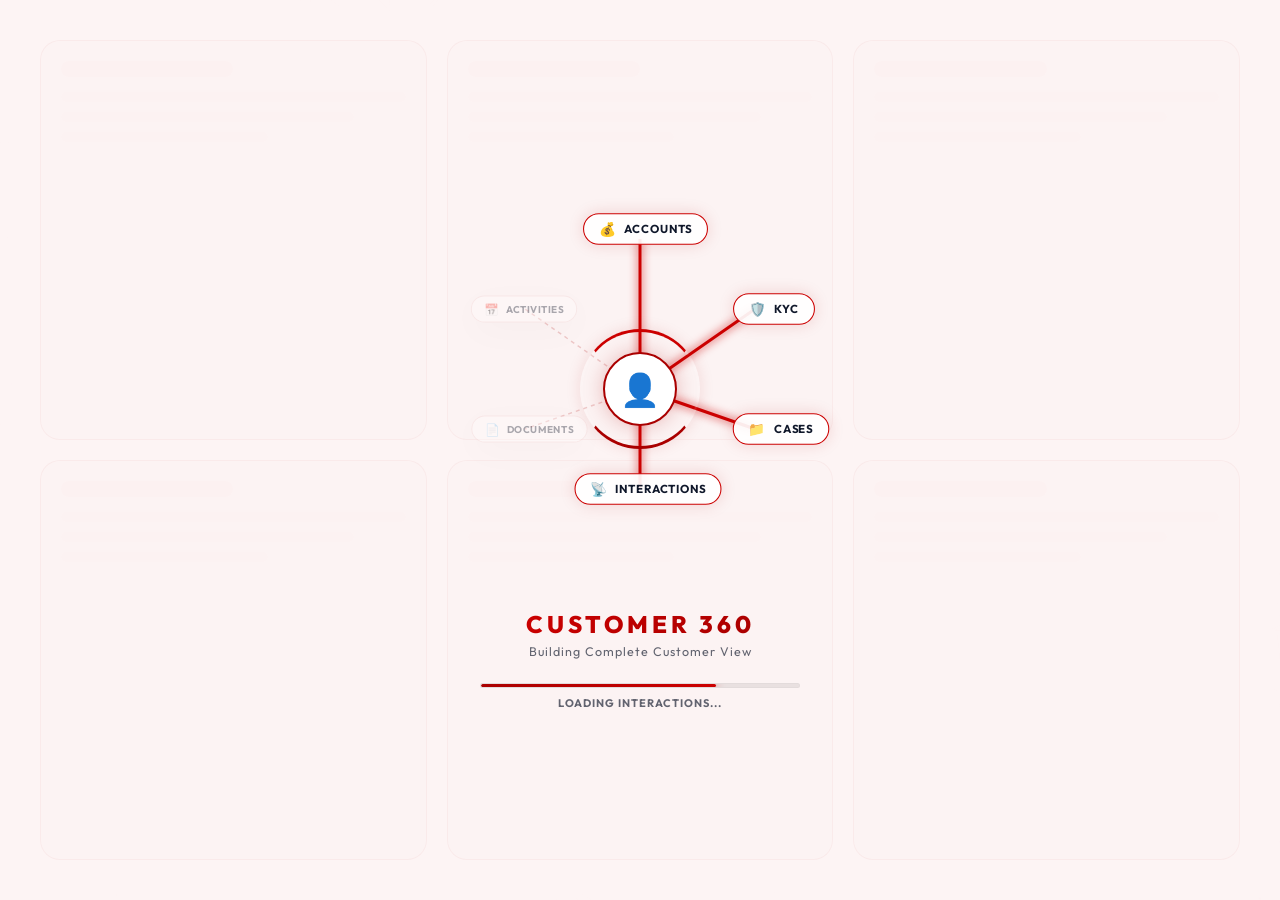
==== customer-search/customer-search.html @ eb966a9b "Configure dynamic theme URL fetch in customer-search and sync updates" ====
<!DOCTYPE html>
<html lang="en" class="light-mode">
<head>
  <script src="../config.js"></script>
  <script>
    (function () {
      const root = document.documentElement;
      const baseUrl = (window.API_CONFIG && window.API_CONFIG.BASE_URL) || 'http://localhost:3000';
      const endpoint = (window.API_CONFIG && window.API_CONFIG.ENDPOINTS && window.API_CONFIG.ENDPOINTS.THEME) || '/theme';
      fetch(`${baseUrl}${endpoint}`)
        .then(res => res.json())
        .then(data => {
          if (data.mode === 'light') {
            root.classList.add('light-mode');
            document.body && document.body.classList.add('light-mode');
          } else {
            root.classList.remove('light-mode');
            document.body && document.body.classList.remove('light-mode');
          }
          if (data.color === 'neon') {
            root.classList.add('theme-neon');
          } else {
            root.classList.remove('theme-neon');
          }
        })
        .catch(err => console.warn("Failed to fetch theme from DB on load:", err));
    })();
  </script>
  <meta charset="UTF-8" />
  <meta name="viewport" content="width=device-width, initial-scale=1.0" />
  <title>CUSTOMER360 · Customer Search</title>
  <meta name="description" content="Search banking customer profile directory with interactive animation." />
  
  <!-- ===== APPLICATION STYLES ===== -->
  <link rel="stylesheet" href="../fonts/fonts.css" />
  <link rel="stylesheet" href="../style.css" />
  <link rel="stylesheet" href="customer360-preloader.css" />
  <link rel="stylesheet" href="customer-search.css" />
</head>

<body class="light-mode">

  <!-- ===== THREE.JS BACKGROUND CANVAS ===== -->
  <canvas id="bg-canvas"></canvas>

  <!-- ===== MAIN CUSTOMER SEARCH VIEW ===== -->
  <div class="customer-search-page hidden">
    
    <!-- HEADER BAR -->
    <header class="customer-search-header" id="search-header">
      <div class="search-header-left" onclick="window.location.reload();">
        <span class="search-header-logo-icon">⬡</span>
        <span class="search-header-logo-text">CUSTOMER360</span>
      </div>
      
      <div class="search-header-right">
        <!-- Reuses existing application theme picker styles -->
        <div class="theme-picker-group">
          <button class="theme-picker-btn red-theme-picker active" data-theme="red" title="Crimson Red Theme"></button>
          <button class="theme-picker-btn neon-theme-picker" data-theme="neon" title="Neon Palette Theme"></button>
        </div>
        <button class="theme-toggle" id="theme-toggle" title="Toggle Theme">
          <span class="sun">☀️</span>
          <span class="moon">🌙</span>
        </button>
      </div>
    </header>

    <!-- CONTENT BODY -->
    <main class="customer-search-main">
      
      <!-- SEARCH CONTROLS CONTAINER -->
      <section class="customer-search-experience glass-card">
        
        <!-- Large Search Illustration -->
        <div class="search-illustration-container">
          <img src="assets/search-icon.svg" alt="Search Illustration" width="100%" height="100%" />
        </div>

        <h1 class="search-title animated-logo" aria-label="Customer 360">
          <span>C</span><span>u</span><span>s</span><span>t</span><span>o</span><span>m</span><span>e</span><span>r</span><span>&nbsp;</span><span>3</span><span>6</span><span>0</span>
        </h1>
        <p class="search-subtitle">Search for banking customers using one of the options below</p>

        <!-- Search Bar -->
        <div class="search-bar-container">
          <!-- Left side: Dropdown -->
          <div class="search-select-wrapper">
            <select class="search-type-selector" id="search-type" aria-label="Search Type">
              <option value="cid">🆔 Customer ID</option>
              <option value="email">✉️ Email</option>
              <option value="phone">📞 Phone Number</option>
            </select>
            <span class="search-select-arrow">▼</span>
          </div>

          <!-- Middle: Input Field -->
          <div class="search-input-wrapper">
            <input type="text" class="search-input-field" id="search-input" placeholder="Enter Customer ID (e.g. NX-4829-0055)..." aria-label="Search Value" />
          </div>

          <!-- Right side: Button -->
          <button class="search-submit-btn" id="search-btn">Search</button>
        </div>

      </section>

      <!-- SEARCH RESULT TABLE SECTION -->
      <section class="results-card glass-card" id="results-card">
        <h2 class="results-card-title">Customer List</h2>

        <!-- Statistics & Filters Row -->
        <div class="results-stats-row">
          <div class="results-count">
            Found <strong id="results-total-count">0</strong> Customers
          </div>

          <div class="results-filters">
            <!-- Active/Inactive Status Filters -->
            <div class="results-status-filter">
              <button class="status-btn active" data-status="All">All</button>
              <button class="status-btn" data-status="Active">Active</button>
              <button class="status-btn" data-status="Inactive">Inactive</button>
            </div>

            <!-- Date Range Range Picker -->
            <div class="results-date-range">
              <input type="date" class="date-input" id="date-from" placeholder="From" aria-label="Created Date From" />
              <span class="date-range-sep">to</span>
              <input type="date" class="date-input" id="date-to" placeholder="To" aria-label="Created Date To" />
            </div>

            <!-- Clear Filters Button -->
            <button class="btn-clear-filters" id="btn-clear-filters">Clear Filters</button>
          </div>
        </div>

        <!-- Sticky Table Grid Container -->
        <div class="results-table-container" id="table-container-div">
          <table class="results-table">
            <thead>
              <tr>
                <th style="width: 16%;">Customer ID</th>
                <th style="width: 22%;">Customer Name</th>
                <th style="width: 22%;">Email</th>
                <th style="width: 16%;">Phone</th>
                <th style="width: 12%;">Status</th>
                <th style="width: 12%;">Created Date</th>
                <th style="width: 12%; text-align: center;">Actions</th>
              </tr>
            </thead>
            <tbody id="results-tbody">
              <!-- Rendered Dynamically -->
            </tbody>
          </table>
        </div>

        <!-- Empty State Container -->
        <div id="results-overlay-div" style="display: none;"></div>

        <!-- Pagination Controls Row -->
        <div class="results-pagination-row">
          <div class="results-indicator" id="pagination-indicator">
            Showing 0 to 0 of 0 records
          </div>
          <div class="pagination-controls">
            <button class="pagination-btn" id="prev-btn">Previous</button>
            <div class="pagination-page-numbers" id="pagination-page-numbers">
              <!-- Page link buttons -->
            </div>
            <button class="pagination-btn" id="next-btn">Next</button>
          </div>
        </div>

      </section>

    </main>
  </div>

  <!-- ===== EXTERNAL SCRIPTS ===== -->
  <script src="https://code.jquery.com/jquery-3.7.1.min.js"></script>
  <script src="../api-service.js"></script>
  <script src="../lib/three.min.js"></script>
  <script src="../lib/gsap.min.js"></script>
  <script src="customer360-preloader.js"></script>
  <script src="customer-search-controller.js"></script>
  <script src="../modules/theme/theme.js"></script>
  <script src="customer-search.js"></script>
</body>
</html>
---- fonts/fonts.css ----
@font-face {
  font-family: 'JetBrains Mono';
  font-style: normal;
  font-weight: 300;
  font-display: swap;
  src: url('jetbrains-mono-300.ttf') format('truetype');
}
@font-face {
  font-family: 'JetBrains Mono';
  font-style: normal;
  font-weight: 400;
  font-display: swap;
  src: url('jetbrains-mono-400.ttf') format('truetype');
}
@font-face {
  font-family: 'JetBrains Mono';
  font-style: normal;
  font-weight: 500;
  font-display: swap;
  src: url('jetbrains-mono-500.ttf') format('truetype');
}
@font-face {
  font-family: 'Outfit';
  font-style: normal;
  font-weight: 200;
  font-display: swap;
  src: url('outfit-200.ttf') format('truetype');
}
@font-face {
  font-family: 'Outfit';
  font-style: normal;
  font-weight: 300;
  font-display: swap;
  src: url('outfit-300.ttf') format('truetype');
}
@font-face {
  font-family: 'Outfit';
  font-style: normal;
  font-weight: 400;
  font-display: swap;
  src: url('outfit-400.ttf') format('truetype');
}
@font-face {
  font-family: 'Outfit';
  font-style: normal;
  font-weight: 500;
  font-display: swap;
  src: url('outfit-500.ttf') format('truetype');
}
@font-face {
  font-family: 'Outfit';
  font-style: normal;
  font-weight: 600;
  font-display: swap;
  src: url('outfit-600.ttf') format('truetype');
}
@font-face {
  font-family: 'Outfit';
  font-style: normal;
  font-weight: 700;
  font-display: swap;
  src: url('outfit-700.ttf') format('truetype');
}
@font-face {
  font-family: 'Outfit';
  font-style: normal;
  font-weight: 800;
  font-display: swap;
  src: url('outfit-800.ttf') format('truetype');
}
@font-face {
  font-family: 'Outfit';
  font-style: normal;
  font-weight: 900;
  font-display: swap;
  src: url('outfit-900.ttf') format('truetype');
}
---- style.css ----
*,
*::before,
*::after {
  box-sizing: border-box;
  margin: 0;
  padding: 0
}

:root {
  --bg: #12141c;
  --bg2: #1c1f2b;
  --accent: #aa0000;
  --accent2: #ff4444;
  --accent3: #cc0000;
  --gold: #ffd700;
  --glass: rgba(255, 255, 255, 0.05);
  --glass2: rgba(255, 255, 255, 0.08);
  --border: rgba(170, 0, 0, 0.25);
  --text: #ffffff;
  --muted: rgba(255, 255, 255, 0.7);
  --radius: 20px;
  --shadow: 0 15px 50px rgba(0, 0, 0, 0.5);
  --transition: 0.5s cubic-bezier(0.4, 0, 0.2, 1);
  --glow-shadow: rgba(170, 0, 0, 0.4);
  --glow-shadow-strong: rgba(170, 0, 0, 0.65);
  --glow-shadow-weak: rgba(170, 0, 0, 0.12);
  --glow-shadow-medium: rgba(170, 0, 0, 0.32);
  --glow-shadow-hover: rgba(170, 0, 0, 0.08);
  --aurora-1: rgba(170, 0, 0, 0.04);
  --aurora-2: rgba(244, 63, 94, 0.03);
  --aurora-3: rgba(185, 28, 28, 0.03);
}

:root.light-mode {
  --bg: #fff5f5;
  --bg2: #ffffff;
  --accent: #aa0000;
  --accent2: #cc0000;
  --accent3: #880000;
  --gold: #b45309;
  --glass: rgba(255, 255, 255, 0.95);
  --glass2: rgba(170, 0, 0, 0.05);
  --border: rgba(170, 0, 0, 0.18);
  --text: #0f172a;
  --muted: rgba(15, 23, 42, 0.65);
  --shadow: 0 10px 40px rgba(0, 0, 0, 0.08);
  --glow-shadow: rgba(170, 0, 0, 0.15);
  --glow-shadow-strong: rgba(170, 0, 0, 0.25);
  --glow-shadow-weak: rgba(170, 0, 0, 0.06);
  --glow-shadow-medium: rgba(170, 0, 0, 0.12);
  --glow-shadow-hover: rgba(170, 0, 0, 0.04);
  --aurora-1: rgba(170, 0, 0, 0.02);
  --aurora-2: rgba(244, 63, 94, 0.01);
  --aurora-3: rgba(185, 28, 28, 0.01);
}

:root.theme-neon {
  --accent: #6c63ff;
  --accent2: #00d4ff;
  --accent3: #ff6b9d;
  --border: rgba(108, 99, 255, 0.25);
  --glow-shadow: rgba(108, 99, 255, 0.4);
  --glow-shadow-strong: rgba(108, 99, 255, 0.65);
  --glow-shadow-weak: rgba(108, 99, 255, 0.12);
  --glow-shadow-medium: rgba(108, 99, 255, 0.32);
  --glow-shadow-hover: rgba(108, 99, 255, 0.08);
  --aurora-1: rgba(108, 99, 255, 0.04);
  --aurora-2: rgba(0, 212, 255, 0.03);
  --aurora-3: rgba(255, 107, 157, 0.03);
}

:root.theme-neon.light-mode {
  --bg: #f8fafc;
  --bg2: #ffffff;
  --accent: #4f46e5;
  --accent2: #0ea5e9;
  --accent3: #f43f5e;
  --border: rgba(79, 70, 229, 0.15);
  --glass2: rgba(79, 70, 229, 0.08);
  --glow-shadow: rgba(79, 70, 229, 0.2);
  --glow-shadow-strong: rgba(79, 70, 229, 0.3);
  --glow-shadow-weak: rgba(79, 70, 229, 0.08);
  --glow-shadow-medium: rgba(79, 70, 229, 0.15);
  --glow-shadow-hover: rgba(79, 70, 229, 0.04);
  --aurora-1: rgba(79, 70, 229, 0.02);
  --aurora-2: rgba(14, 165, 233, 0.01);
  --aurora-3: rgba(244, 63, 94, 0.01);
}

html {
  scroll-behavior: smooth
}

body {
  background: var(--bg);
  color: var(--text);
  font-family: 'Outfit', sans-serif;
  overflow-x: hidden;
  min-height: 100vh;
  transition: background-color var(--transition), color var(--transition);
  position: relative;
}

body::before {
  content: '';
  position: fixed;
  top: -50%;
  left: -50%;
  width: 200%;
  height: 200%;
  background: radial-gradient(circle at 50% 50%, var(--aurora-1), transparent 50%),
    radial-gradient(circle at 80% 20%, var(--aurora-2), transparent 50%),
    radial-gradient(circle at 20% 80%, var(--aurora-3), transparent 50%);
  z-index: -1;
  animation: aurora 20s linear infinite;
  pointer-events: none;
}

@keyframes aurora {
  0% {
    transform: rotate(0deg);
  }

  100% {
    transform: rotate(360deg);
  }
}

#bg-canvas {
  position: fixed;
  top: 0;
  left: 0;
  width: 100%;
  height: 100%;
  z-index: 0;
  pointer-events: none;
  opacity: 0.6;
}

/* LOADING */
#loading-screen {
  position: fixed;
  inset: 0;
  z-index: 9999;
  display: flex;
  align-items: center;
  justify-content: center;
  background: var(--bg);
  flex-direction: column
}

.loading-bg-glow {
  position: absolute;
  width: 600px;
  height: 600px;
  border-radius: 50%;
  background: radial-gradient(circle, rgba(108, 99, 255, 0.15), transparent 70%);
  top: 50%;
  left: 50%;
  transform: translate(-50%, -50%);
  animation: pulse 2s ease-in-out infinite
}

@keyframes pulse {

  0%,
  100% {
    transform: translate(-50%, -50%) scale(1);
    opacity: 0.5
  }

  50% {
    transform: translate(-50%, -50%) scale(1.2);
    opacity: 1
  }
}

.loading-content {
  text-align: center;
  z-index: 1
}

.loading-logo {
  display: flex;
  align-items: center;
  gap: 12px;
  justify-content: center;
  margin-bottom: 40px
}

.logo-icon {
  font-size: 48px;
  background: linear-gradient(135deg, var(--accent), var(--accent2));
  -webkit-background-clip: text;
  -webkit-text-fill-color: transparent;
  animation: spin 4s linear infinite
}

@keyframes spin {
  to {
    transform: rotate(360deg)
  }
}

.logo-text {
  font-size: 36px;
  font-weight: 800;
  letter-spacing: 6px;
  background: linear-gradient(135deg, var(--accent), var(--accent2));
  -webkit-background-clip: text;
  -webkit-text-fill-color: transparent
}

.loading-line-container {
  width: 300px;
  height: 2px;
  background: rgba(255, 255, 255, 0.1);
  border-radius: 2px;
  overflow: hidden;
  margin: 0 auto 20px
}

.loading-line {
  height: 100%;
  width: 0%;
  background: linear-gradient(90deg, var(--accent), var(--accent2));
  border-radius: 2px;
  transition: width 0.3s ease;
  box-shadow: 0 0 20px var(--accent)
}

.loading-status {
  font-size: 13px;
  color: var(--muted);
  letter-spacing: 2px;
  text-transform: uppercase;
  margin-bottom: 8px
}

.loading-percent {
  font-size: 48px;
  font-weight: 700;
  background: linear-gradient(135deg, var(--accent), var(--accent2));
  -webkit-background-clip: text;
  -webkit-text-fill-color: transparent;
  font-family: 'JetBrains Mono', monospace
}

.sound-wave {
  display: flex;
  align-items: center;
  gap: 3px;
  justify-content: center;
  margin-top: 24px;
  height: 40px
}

.sound-wave span {
  display: block;
  width: 3px;
  background: linear-gradient(var(--accent), var(--accent2));
  border-radius: 3px;
  animation: wave 1.2s ease-in-out infinite
}

.sound-wave span:nth-child(1) {
  animation-delay: 0s
}

.sound-wave span:nth-child(2) {
  animation-delay: 0.1s
}

.sound-wave span:nth-child(3) {
  animation-delay: 0.2s
}

.sound-wave span:nth-child(4) {
  animation-delay: 0.3s
}

.sound-wave span:nth-child(5) {
  animation-delay: 0.4s
}

.sound-wave span:nth-child(6) {
  animation-delay: 0.3s
}

.sound-wave span:nth-child(7) {
  animation-delay: 0.2s
}

.sound-wave span:nth-child(8) {
  animation-delay: 0.1s
}

.sound-wave span:nth-child(9) {
  animation-delay: 0s
}

.sound-wave span:nth-child(10) {
  animation-delay: 0.1s
}

.sound-wave span:nth-child(11) {
  animation-delay: 0.2s
}

.sound-wave span:nth-child(12) {
  animation-delay: 0.3s
}

.sound-wave span:nth-child(13) {
  animation-delay: 0.4s
}

.sound-wave span:nth-child(14) {
  animation-delay: 0.3s
}

.sound-wave span:nth-child(15) {
  animation-delay: 0.2s
}

@keyframes wave {

  0%,
  100% {
    height: 4px
  }

  50% {
    height: 36px
  }
}

.loading-shards {
  position: absolute;
  inset: 0;
  pointer-events: none
}

.shard {
  position: absolute;
  background: linear-gradient(135deg, var(--accent), var(--accent2));
  opacity: 0.15;
  clip-path: polygon(50% 0%, 100% 50%, 50% 100%, 0% 50%);
  animation: float 6s ease-in-out infinite
}

.s1 {
  width: 40px;
  height: 40px;
  top: 20%;
  left: 15%;
  animation-delay: 0s
}

.s2 {
  width: 24px;
  height: 24px;
  top: 70%;
  left: 20%;
  animation-delay: 1s
}

.s3 {
  width: 60px;
  height: 60px;
  top: 15%;
  right: 20%;
  animation-delay: 2s
}

.s4 {
  width: 30px;
  height: 30px;
  top: 60%;
  right: 15%;
  animation-delay: 0.5s
}

.s5 {
  width: 20px;
  height: 20px;
  top: 40%;
  left: 10%;
  animation-delay: 1.5s
}

@keyframes float {

  0%,
  100% {
    transform: translateY(0) rotate(0deg)
  }

  50% {
    transform: translateY(-20px) rotate(45deg)
  }
}

/* APP */
#app {
  position: relative;
  z-index: 1
}

#app.hidden {
  display: none
}

.scene {
  min-height: 100vh;
  position: relative
}

/* SCENE 1 - AVATAR */
#scene-avatar {
  display: flex;
  align-items: center;
  justify-content: center;
  overflow: hidden
}

.scene-inner {
  display: flex;
  flex-direction: column;
  align-items: center;
  justify-content: center;
  height: 100vh
}

.avatar-reveal-container {
  display: flex;
  flex-direction: column;
  align-items: center;
  gap: 16px;
  position: relative
}

.holographic-rings {
  position: absolute;
  width: 300px;
  height: 300px;
  top: 50%;
  left: 50%;
  transform: translate(-50%, -50%)
}

.ring {
  position: absolute;
  border-radius: 50%;
  border: 1px solid;
  animation: ringPulse 3s ease-in-out infinite
}

.r1 {
  inset: 0;
  border-color: rgba(108, 99, 255, 0.4);
  animation-delay: 0s
}

.r2 {
  inset: -30px;
  border-color: rgba(0, 212, 255, 0.3);
  animation-delay: 0.5s
}

.r3 {
  inset: -60px;
  border-color: rgba(255, 107, 157, 0.2);
  animation-delay: 1s
}

@keyframes ringPulse {

  0%,
  100% {
    transform: scale(1);
    opacity: 0.5
  }

  50% {
    transform: scale(1.05);
    opacity: 1
  }
}

.avatar-orb {
  width: 180px;
  height: 180px;
  border-radius: 50%;
  position: relative;
  cursor: pointer;
  animation: levitate 4s ease-in-out infinite
}

@keyframes levitate {

  0%,
  100% {
    transform: translateY(0)
  }

  50% {
    transform: translateY(-16px)
  }
}

.avatar-crown {
  position: absolute;
  top: -35px;
  left: 50%;
  transform: translateX(-50%) rotate(-15deg);
  font-size: 54px;
  z-index: 10;
  filter: drop-shadow(0 0 15px rgba(255, 215, 0, 0.6));
  animation: crownFloat 3s ease-in-out infinite;
  pointer-events: none;
  user-select: none;
}

.light-mode .avatar-crown {
  filter: drop-shadow(0 0 10px rgba(180, 83, 9, 0.4));
}

@keyframes crownFloat {

  0%,
  100% {
    transform: translateX(-50%) rotate(-15deg) translateY(0);
  }

  50% {
    transform: translateX(-50%) rotate(-10deg) translateY(-10px);
  }
}

.avatar-inner {
  width: 100%;
  height: 100%;
  border-radius: 50%;
  background: linear-gradient(135deg, #1a1040, #0d2040);
  border: 2px solid rgba(108, 99, 255, 0.5);
  display: flex;
  align-items: center;
  justify-content: center;
  position: relative;
  overflow: hidden
}

.avatar-inner::before {
  content: '';
  position: absolute;
  inset: 0;
  background: linear-gradient(135deg, rgba(108, 99, 255, 0.3), rgba(0, 212, 255, 0.1));
  animation: shimmer 3s linear infinite
}

@keyframes shimmer {
  0% {
    transform: translateX(-100%) rotate(45deg)
  }

  100% {
    transform: translateX(200%) rotate(45deg)
  }
}

.avatar-face {
  font-size: 64px;
  font-weight: 800;
  background: linear-gradient(135deg, var(--accent), var(--accent2));
  -webkit-background-clip: text;
  -webkit-text-fill-color: transparent;
  position: relative;
  z-index: 1
}

.avatar-glow {
  position: absolute;
  inset: -20px;
  border-radius: 50%;
  background: radial-gradient(circle, rgba(108, 99, 255, 0.3), transparent 70%);
  animation: glowPulse 2s ease-in-out infinite
}

@keyframes glowPulse {

  0%,
  100% {
    opacity: 0.5;
    transform: scale(1)
  }

  50% {
    opacity: 1;
    transform: scale(1.1)
  }
}

.avatar-particles {
  position: absolute;
  width: 300px;
  height: 300px;
  pointer-events: none
}

.avatar-info {
  text-align: center;
  opacity: 0;
  transform: translateY(20px);
  transition: all 0.8s ease
}

.avatar-info.visible {
  opacity: 1;
  transform: translateY(0)
}

.customer-name {
  font-size: 40px;
  font-weight: 700;
  background: linear-gradient(135deg, #fff, var(--accent2));
  -webkit-background-clip: text;
  -webkit-text-fill-color: transparent;
  margin-bottom: 8px
}

.customer-subtitle {
  color: var(--muted);
  font-size: 16px;
  letter-spacing: 2px;
  text-transform: uppercase;
  margin-bottom: 16px
}

.customer-badge {
  display: inline-flex;
  align-items: center;
  gap: 8px;
  flex-wrap: wrap;
  justify-content: center;
  padding: 4px 6px;
  border-radius: 30px;
}

/* Tier badge inside customer-badge (scene 1) */
.cb-tier {
  display: inline-flex;
  align-items: center;
  gap: 5px;
  background: linear-gradient(135deg, rgba(255, 215, 0, 0.18), rgba(255, 180, 0, 0.06));
  border: 1px solid rgba(255, 215, 0, 0.45);
  color: var(--gold);
  padding: 5px 13px;
  border-radius: 20px;
  font-size: 11px;
  font-weight: 800;
  letter-spacing: 1.2px;
  text-transform: uppercase;
}

/* Segment badge inside customer-badge (scene 1) */
.cb-segment {
  display: inline-flex;
  align-items: center;
  gap: 5px;
  background: linear-gradient(135deg, rgba(0, 212, 255, 0.15), rgba(0, 180, 220, 0.05));
  border: 1px solid rgba(0, 212, 255, 0.4);
  color: #00d4ff;
  padding: 5px 13px;
  border-radius: 20px;
  font-size: 11px;
  font-weight: 700;
  letter-spacing: 0.8px;
}

/* Trade Finance badge inside customer-badge (scene 1) */
.cb-trade {
  display: inline-flex;
  align-items: center;
  gap: 5px;
  background: linear-gradient(135deg, rgba(245, 158, 11, 0.18), rgba(245, 158, 11, 0.06));
  border: 1px solid rgba(245, 158, 11, 0.45);
  color: #f59e0b;
  padding: 5px 13px;
  border-radius: 20px;
  font-size: 11px;
  font-weight: 700;
  letter-spacing: 0.8px;
}

.light-mode .cb-tier {
  color: var(--gold);
}

.light-mode .cb-segment {
  color: #0284c7;
  background: rgba(0, 160, 200, 0.08);
  border-color: rgba(0, 160, 200, 0.35);
}

.light-mode .cb-trade {
  color: #d97706;
  background: rgba(217, 119, 6, 0.08);
  border-color: rgba(217, 119, 6, 0.35);
}

.scroll-hint {
  position: absolute;
  bottom: 40px;
  left: 50%;
  transform: translateX(-50%);
  display: flex;
  flex-direction: column;
  align-items: center;
  gap: 8px;
  opacity: 0.6;
  animation: bounce 2s ease-in-out infinite;
  cursor: pointer
}

@keyframes bounce {

  0%,
  100% {
    transform: translateX(-50%) translateY(0)
  }

  50% {
    transform: translateX(-50%) translateY(-8px)
  }
}

.scroll-hint span {
  font-size: 12px;
  letter-spacing: 3px;
  text-transform: uppercase;
  color: var(--muted)
}

.scroll-arrow {
  width: 20px;
  height: 20px;
  border-right: 2px solid var(--muted);
  border-bottom: 2px solid var(--muted);
  transform: rotate(45deg)
}

/* GLASS CARDS - Removed blur as requested */
.glass-card {
  background: var(--glass);
  border: 1px solid var(--border);
  border-radius: var(--radius);
  box-shadow: var(--shadow);
  transition: var(--transition);
}

.light-mode .glass-card {
  background: var(--bg2);
  border: 1px solid var(--border);
}

/* DASHBOARD */
#scene-dashboard {
  padding: 20px 50px 20px 20px;
  display: flex;
  flex-direction: column;
  gap: 20px;
  position: relative;
  box-sizing: border-box
}

.dash-body {
  display: flex;
  gap: 20px;
  flex: 1;
  position: relative
}

.dash-header {
  display: flex;
  align-items: center;
  justify-content: space-between;
  padding: 12px 32px;
  gap: 20px;
  position: relative;
  z-index: 100;
  border-radius: 20px;
  background: rgba(8, 14, 26, 0.7);
  border: 1px solid rgba(108, 99, 255, 0.2);
  box-shadow: 0 10px 30px rgba(0, 0, 0, 0.4);
}

.header-left {
  display: flex;
  align-items: center;
  gap: 10px
}

.header-avatar-mini {
  width: 44px;
  height: 44px;
  border-radius: 50%;
  background: linear-gradient(135deg, var(--accent), var(--accent2));
  display: flex;
  align-items: center;
  justify-content: center;
  font-size: 16px;
  font-weight: 800;
  color: #fff;
  box-shadow: 0 0 15px rgba(108, 99, 255, 0.4);
}

.header-name {
  display: block;
  font-weight: 700;
  font-size: 16px;
  letter-spacing: -0.5px;
}

.header-id {
  display: block;
  font-size: 11px;
  color: var(--accent2);
  font-family: 'JetBrains Mono', monospace;
  opacity: 1;
  font-weight: 600;
}

.header-center {
  display: flex;
  align-items: center;
  gap: 40px
}

.header-stat {
  text-align: center;
  position: relative;
}

.stat-label {
  display: block;
  font-size: 10px;
  color: var(--muted);
  text-transform: uppercase;
  letter-spacing: 2px;
  margin-bottom: 2px;
}

.stat-value {
  display: block;
  font-size: 20px;
  font-weight: 800;
  background: linear-gradient(to right, #fff, var(--accent2));
  -webkit-background-clip: text;
  -webkit-text-fill-color: transparent;
}

.header-divider {
  width: 1px;
  height: 30px;
  background: rgba(255, 255, 255, 0.1)
}

.header-right {
  display: flex;
  align-items: center;
  gap: 16px
}

.theme-toggle {
  background: var(--glass2);
  border: 1px solid var(--border);
  width: 44px;
  height: 44px;
  border-radius: 12px;
  cursor: pointer;
  display: flex;
  align-items: center;
  justify-content: center;
  font-size: 20px;
  position: relative;
  overflow: hidden;
  transition: all 0.3s ease;
}

.theme-toggle:hover {
  transform: scale(1.1);
  border-color: var(--accent);
}

.theme-toggle .sun,
.theme-toggle .moon {
  position: absolute;
  transition: transform 0.5s cubic-bezier(0.4, 0, 0.2, 1);
}

.light-mode .theme-toggle .sun {
  transform: translateY(0);
}

.light-mode .theme-toggle .moon {
  transform: translateY(-50px);
}

:root:not(.light-mode) .theme-toggle .sun {
  transform: translateY(50px);
}

:root:not(.light-mode) .theme-toggle .moon {
  transform: translateY(0);
}

.header-notif {
  position: relative;
  cursor: pointer;
  font-size: 20px
}

.notif-dot {
  position: absolute;
  top: -2px;
  right: -2px;
  width: 8px;
  height: 8px;
  background: var(--accent3);
  border-radius: 50%;
  border: 1px solid var(--bg)
}

.credit-good {
  color: #4ade80
}

.risk-low {
  color: #4ade80
}

/* DASH UPDATES */
.dash-updates {
  display: flex;
  flex-direction: column;
  gap: 20px;
  margin-top: 20px;
}

/* ALERTS TICKER */
.alerts-bar {
  display: flex;
  align-items: center;
  padding: 0;
  overflow: hidden;
  height: 44px;
}

.alert-label {
  background: var(--accent3);
  color: #fff;
  font-size: 10px;
  font-weight: 800;
  padding: 0 16px;
  height: 100%;
  display: flex;
  align-items: center;
  letter-spacing: 1px;
  flex-shrink: 0;
}

.alert-ticker {
  flex: 1;
  overflow: hidden;
  position: relative;
  height: 100%;
  display: flex;
  align-items: center;
}

.ticker-content {
  display: flex;
  gap: 60px;
  white-space: nowrap;
  animation: ticker 30s linear infinite;
  padding-left: 20px;
}

.ticker-content span {
  font-size: 13px;
  font-weight: 500;
  color: var(--text);
}

@keyframes ticker {
  0% {
    transform: translateX(0);
  }

  100% {
    transform: translateX(-100%);
  }
}

/* STORIES */
.stories-row {
  display: flex;
  gap: 20px;
  padding: 10px 0;
  overflow-x: auto;
  margin-top: 24px;
  justify-content: center;
}

.stories-row::-webkit-scrollbar {
  display: none;
}

.story-item {
  display: flex;
  flex-direction: column;
  align-items: center;
  gap: 8px;
  cursor: pointer;
  transition: transform 0.3s ease;
}

.story-item:hover {
  transform: scale(1.05);
}

.story-ring {
  width: 68px;
  height: 68px;
  border-radius: 50%;
  padding: 3px;
  background: var(--border);
  display: flex;
  align-items: center;
  justify-content: center;
  transition: all 0.3s ease;
}

.story-ring.active {
  background: linear-gradient(45deg, #f09433 0%, #e6683c 25%, #dc2743 50%, #cc2366 75%, #bc1888 100%);
}

.story-avatar {
  width: 100%;
  height: 100%;
  border-radius: 50%;
  background: var(--bg2);
  border: 2px solid var(--bg);
  display: flex;
  align-items: center;
  justify-content: center;
  font-size: 28px;
}

.story-item span {
  font-size: 11px;
  font-weight: 600;
  color: var(--muted);
  text-transform: uppercase;
  letter-spacing: 1px;
}

.story-item:hover span {
  color: var(--accent);
}

/* BUTTONS */
.btn-primary {
  background: linear-gradient(135deg, var(--accent), var(--accent2));
  border: none;
  color: #fff;
  padding: 10px 22px;
  border-radius: 30px;
  font-size: 14px;
  font-weight: 600;
  cursor: pointer;
  font-family: 'Outfit', sans-serif;
  transition: all 0.3s ease;
  box-shadow: 0 4px 20px rgba(108, 99, 255, 0.4)
}

.btn-primary:hover {
  transform: translateY(-2px);
  box-shadow: 0 8px 30px rgba(108, 99, 255, 0.6)
}

.btn-outline {
  background: transparent;
  border: 1px solid var(--border);
  color: var(--text);
  padding: 10px 22px;
  border-radius: 30px;
  font-size: 14px;
  font-weight: 600;
  cursor: pointer;
  font-family: 'Outfit', sans-serif;
  transition: all 0.3s ease
}

.btn-outline:hover {
  border-color: var(--accent);
  color: var(--accent);
  background: rgba(108, 99, 255, 0.1)
}

.full-width {
  width: 100%
}

.mt-auto {
  margin-top: auto
}

/* DASH BODY */
.dash-body {
  display: grid;
  grid-template-columns: 300px 1fr;
  gap: 20px;
  align-items: stretch
}

/* ── AVATAR STATUS RING ── */
.avatar-status-ring {
  position: relative;
  display: flex;
  flex-direction: column;
  align-items: center;
  gap: 0;
}

/* The gradient ring wraps only the avatar circle */
.avatar-status-ring::before {
  content: '';
  position: absolute;
  top: 0;
  left: 50%;
  transform: translateX(-50%);
  width: calc(72px + 12px);
  /* avatar size + 2*padding */
  height: calc(72px + 12px);
  border-radius: 50%;
  z-index: 0;
}

.avatar-status-ring.status-active::before {
  background: conic-gradient(#4ade80, #22c55e, #16a34a, #4ade80);
  animation: ringPulseGreen 2.5s ease-in-out infinite;
}

.avatar-status-ring.status-suspended::before {
  background: conic-gradient(#f87171, #ef4444, #dc2626, #f87171);
  animation: ringPulseRed 2.5s ease-in-out infinite;
}

.avatar-status-ring.status-active {
  box-shadow: none;
  animation: none;
  background: none;
}

.avatar-status-ring.status-suspended {
  box-shadow: none;
  animation: none;
  background: none;
}

/* Glow on the ring pseudo-element */
@keyframes ringPulseGreen {

  0%,
  100% {
    box-shadow: 0 0 8px 2px rgba(74, 222, 128, 0.4);
  }

  50% {
    box-shadow: 0 0 22px 6px rgba(74, 222, 128, 0.7);
  }
}

@keyframes ringPulseRed {

  0%,
  100% {
    box-shadow: 0 0 8px 2px rgba(248, 113, 113, 0.4);
  }

  50% {
    box-shadow: 0 0 22px 6px rgba(248, 113, 113, 0.7);
  }
}

/* Inner avatar sits above the ring pseudo */
.avatar-status-ring .profile-avatar-large {
  position: relative;
  z-index: 1;
  outline: 3px solid var(--bg2);
  outline-offset: 0px;
  margin: 6px 0 0;
}

/* ── SIDEBAR CROWN (prime platinum only) ── */
.sidebar-crown {
  position: absolute;
  top: -22px;
  left: 50%;
  transform: translateX(-50%) rotate(-12deg);
  font-size: 28px;
  z-index: 10;
  filter: drop-shadow(0 0 10px rgba(255, 215, 0, 0.75));
  animation: sidebarCrownFloat 3s ease-in-out infinite;
  pointer-events: none;
  user-select: none;
  line-height: 1;
}

@keyframes sidebarCrownFloat {

  0%,
  100% {
    transform: translateX(-50%) rotate(-12deg) translateY(0);
  }

  50% {
    transform: translateX(-50%) rotate(-8deg) translateY(-5px);
  }
}

.light-mode .sidebar-crown {
  filter: drop-shadow(0 0 8px rgba(180, 83, 9, 0.5));
}


/* ── STATUS PILL BADGE ── */
.profile-status-pill {
  display: inline-flex;
  align-items: center;
  gap: 6px;
  padding: 5px 14px 5px 10px;
  border-radius: 30px;
  font-size: 11px;
  font-weight: 700;
  letter-spacing: 0.4px;
  border: 1px solid;
  transition: all 0.3s ease;
  position: relative;
  overflow: hidden;
}

.profile-status-pill::before {
  content: '';
  position: absolute;
  inset: 0;
  opacity: 0.07;
  border-radius: inherit;
}

/* Active state */
.profile-status-pill.status-active {
  background: rgba(74, 222, 128, 0.1);
  border-color: rgba(74, 222, 128, 0.35);
  color: #4ade80;
}

.profile-status-pill.status-active::before {
  background: #4ade80;
}

/* Suspended state */
.profile-status-pill.status-suspended {
  background: rgba(248, 113, 113, 0.1);
  border-color: rgba(248, 113, 113, 0.35);
  color: #f87171;
}

.profile-status-pill.status-suspended::before {
  background: #f87171;
}

/* Pulsing dot inside pill */
.status-pill-dot {
  width: 7px;
  height: 7px;
  border-radius: 50%;
  flex-shrink: 0;
  position: relative;
}

.status-active .status-pill-dot {
  background: #4ade80;
  box-shadow: 0 0 0 0 rgba(74, 222, 128, 0.7);
  animation: pillDotPulse 1.8s ease-out infinite;
}

.status-suspended .status-pill-dot {
  background: #f87171;
  box-shadow: 0 0 0 0 rgba(248, 113, 113, 0.7);
  animation: pillDotPulseRed 1.8s ease-out infinite;
}

@keyframes pillDotPulse {
  0% {
    box-shadow: 0 0 0 0 rgba(74, 222, 128, 0.7);
  }

  70% {
    box-shadow: 0 0 0 7px rgba(74, 222, 128, 0);
  }

  100% {
    box-shadow: 0 0 0 0 rgba(74, 222, 128, 0);
  }
}

@keyframes pillDotPulseRed {
  0% {
    box-shadow: 0 0 0 0 rgba(248, 113, 113, 0.7);
  }

  70% {
    box-shadow: 0 0 0 7px rgba(248, 113, 113, 0);
  }

  100% {
    box-shadow: 0 0 0 0 rgba(248, 113, 113, 0);
  }
}

/* SVG icon inside pill */
.status-pill-icon {
  width: 13px;
  height: 13px;
  flex-shrink: 0;
}

/* Light-mode overrides */
.light-mode .profile-status-pill.status-active {
  color: #16a34a;
  background: rgba(74, 222, 128, 0.08);
  border-color: rgba(74, 222, 128, 0.3);
}

.light-mode .profile-status-pill.status-suspended {
  color: #dc2626;
  background: rgba(248, 113, 113, 0.08);
  border-color: rgba(248, 113, 113, 0.3);
}

.light-mode .status-active .status-pill-dot {
  background: #16a34a;
}

.light-mode .status-suspended .status-pill-dot {
  background: #dc2626;
}

/* PROFILE SIDEBAR */
.profile-sidebar {
  display: flex;
  flex-direction: column;
  align-items: center;
  padding: 16px 16px;
  gap: 8px;
  text-align: center;
  height: 100%;
  box-sizing: border-box;
}

.profile-avatar-large {
  width: 72px;
  height: 72px;
  border-radius: 50%;
  background: linear-gradient(135deg, var(--accent), var(--accent2));
  display: flex;
  align-items: center;
  justify-content: center;
  font-size: 22px;
  font-weight: 800;
  box-shadow: 0 0 30px rgba(108, 99, 255, 0.4)
}

.profile-name {
  font-size: 18px;
  font-weight: 700
}

.profile-cid {
  font-size: 12px;
  color: var(--muted);
  font-family: 'JetBrains Mono', monospace
}

.profile-status {
  display: flex;
  align-items: center;
  gap: 6px;
  font-size: 12px;
  font-weight: 600;
  color: var(--muted)
}

.profile-status.active {
  color: #4ade80;
}

.profile-status.suspended {
  color: #f87171;
}

.status-dot {
  width: 8px;
  height: 8px;
  border-radius: 50%;
  flex-shrink: 0;
}

.profile-status.active .status-dot {
  background: #4ade80;
  box-shadow: 0 0 8px #4ade80;
  animation: pillDotPulse 1.8s ease-out infinite;
}

.profile-status.suspended .status-dot {
  background: #f87171;
  box-shadow: 0 0 8px #f87171;
  animation: pillDotPulseRed 1.8s ease-out infinite;
}

.tier-badge {
  background: linear-gradient(135deg, rgba(255, 215, 0, 0.2), rgba(255, 180, 0, 0.05));
  border: 1px solid rgba(255, 215, 0, 0.4);
  color: var(--gold);
  padding: 4px 10px;
  border-radius: 20px;
  font-size: 10px;
  letter-spacing: 1.5px;
  font-weight: 700
}

/* Row wrapper for side-by-side tier badges — sits below the avatar */
.tier-badge-row {
  display: flex;
  align-items: center;
  gap: 5px;
  justify-content: center;
  flex-wrap: wrap;
  margin-top: 8px;
  padding: 3px 8px;
  border-radius: 20px;
  background: var(--glass2);
  border: 1px solid var(--border);
  position: relative;
  z-index: 2;
}

/* HNW badge — cyan/teal accent */
.tier-badge-hnw {
  background: linear-gradient(135deg, rgba(0, 212, 255, 0.15), rgba(0, 180, 220, 0.05));
  border-color: rgba(0, 212, 255, 0.4);
  color: #00d4ff;
}

.light-mode .tier-badge-hnw {
  background: rgba(0, 160, 200, 0.08);
  border-color: rgba(0, 160, 200, 0.35);
  color: #0284c7;
}

.rating-badge {
  background: linear-gradient(135deg, rgba(108, 99, 255, 0.1), rgba(0, 212, 255, 0.05));
  border: 1px solid rgba(108, 99, 255, 0.3);
  color: var(--accent2);
  padding: 4px 10px;
  border-radius: 20px;
  font-size: 10px;
  letter-spacing: 1px;
  font-weight: 700;
  text-transform: uppercase;
}

.profile-tier {
  display: flex;
  gap: 8px;
  justify-content: center;
  align-items: center;
  flex-wrap: wrap;
  width: 100%;
}

/* PROFILE META BADGES (Since / Status / Classification) */
.profile-meta-badges {
  display: flex;
  flex-wrap: wrap;
  gap: 6px;
  justify-content: center;
  width: 100%;
}

.meta-badge {
  display: inline-flex;
  align-items: center;
  gap: 4px;
  padding: 4px 10px;
  border-radius: 20px;
  font-size: 10px;
  font-weight: 600;
  letter-spacing: 0.5px;
  border: 1px solid;
  transition: transform 0.2s ease, box-shadow 0.2s ease;
  white-space: nowrap;
}

.meta-badge:hover {
  transform: translateY(-2px);
  box-shadow: 0 6px 18px rgba(0, 0, 0, 0.2);
}

.meta-badge strong {
  font-weight: 800;
  margin-left: 2px;
}

.meta-badge-since {
  background: rgba(20, 184, 166, 0.12);
  border-color: rgba(20, 184, 166, 0.35);
  color: #2dd4bf;
}

.meta-badge-status {
  background: rgba(74, 222, 128, 0.12);
  border-color: rgba(74, 222, 128, 0.35);
  color: #4ade80;
}

.meta-badge-class {
  background: rgba(251, 191, 36, 0.12);
  border-color: rgba(251, 191, 36, 0.35);
  color: #fbbf24;
}

.meta-badge-staff {
  background: rgba(167, 139, 250, 0.14);
  border-color: rgba(167, 139, 250, 0.38);
  color: #a78bfa;
}

.light-mode .meta-badge-since {
  color: #0d9488;
  background: rgba(20, 184, 166, 0.08);
}

.light-mode .meta-badge-status {
  color: #16a34a;
  background: rgba(74, 222, 128, 0.08);
}

.light-mode .meta-badge-class {
  color: #b45309;
  background: rgba(251, 191, 36, 0.08);
}

.light-mode .meta-badge-staff {
  color: #7c3aed;
  background: rgba(167, 139, 250, 0.08);
}

/* ── SIDEBAR DIVIDER ── */
.sidebar-divider {
  width: 100%;
  height: 1px;
  background: linear-gradient(90deg, transparent, rgba(100, 160, 255, 0.18), transparent);
  margin: 2px 0;
  flex-shrink: 0;
}

/* ── SIDEBAR SECTION TITLE ── */
.sidebar-section-title {
  font-size: 9px;
  font-weight: 700;
  letter-spacing: 2px;
  text-transform: uppercase;
  color: rgba(140, 180, 255, 0.55);
  margin-bottom: 10px;
  width: 100%;
  text-align: left;
  font-family: 'Outfit', sans-serif;
}

/* ── CONTACT INFORMATION ── */
.contact-info-section {
  width: 100%;
  display: flex;
  flex-direction: column;
  gap: 0;
  padding: 1px 0 2px;
}

.contact-item {
  display: flex;
  align-items: center;
  gap: 8px;
  padding: 5px 8px;
  border-radius: 10px;
  transition: background 0.2s ease;
}

.contact-item:hover {
  background: rgba(100, 160, 255, 0.06);
}

.contact-icon {
  width: 30px;
  height: 30px;
  border-radius: 8px;
  background: linear-gradient(135deg, rgba(30, 80, 160, 0.55), rgba(20, 50, 120, 0.4));
  border: 1px solid rgba(100, 160, 255, 0.2);
  display: flex;
  align-items: center;
  justify-content: center;
  flex-shrink: 0;
  color: #7ab8ff;
}

.contact-icon svg {
  width: 14px;
  height: 14px;
}

.contact-text {
  font-size: 11.5px;
  font-weight: 500;
  color: rgba(220, 235, 255, 0.85);
  word-break: break-all;
  line-height: 1.4;
}

.light-mode .contact-icon {
  background: rgba(30, 80, 160, 0.08);
  border-color: rgba(30, 80, 160, 0.15);
  color: #1e4fa0;
}

.light-mode .contact-text {
  color: #1e293b;
}

/* ── RELATIONSHIP MANAGER ── */
.rm-section {
  width: 100%;
  display: flex;
  flex-direction: column;
  gap: 0;
  padding: 1px 0 2px;
}

.rm-card {
  display: flex;
  align-items: center;
  gap: 10px;
  padding: 8px 10px;
  border-radius: 12px;
  background: linear-gradient(135deg, rgba(16, 40, 90, 0.7), rgba(10, 28, 65, 0.55));
  border: 1px solid rgba(100, 160, 255, 0.14);
  box-shadow: 0 4px 18px rgba(0, 0, 0, 0.22);
  transition: all 0.25s ease;
  cursor: default;
  margin-bottom: 5px;
}

.rm-card:hover {
  border-color: rgba(100, 160, 255, 0.32);
  background: linear-gradient(135deg, rgba(20, 52, 110, 0.8), rgba(14, 38, 85, 0.65));
  transform: translateY(-2px);
  box-shadow: 0 8px 28px rgba(0, 0, 0, 0.32);
}

.rm-avatar {
  width: 36px;
  height: 36px;
  border-radius: 50%;
  background: linear-gradient(135deg, rgba(30, 80, 170, 0.7), rgba(18, 55, 130, 0.5));
  border: 1.5px solid rgba(100, 160, 255, 0.28);
  display: flex;
  align-items: center;
  justify-content: center;
  flex-shrink: 0;
  color: #7ab8ff;
  box-shadow: 0 0 14px rgba(80, 140, 255, 0.2);
}

.rm-avatar svg {
  width: 18px;
  height: 18px;
}

.rm-info {
  display: flex;
  flex-direction: column;
  gap: 3px;
  flex: 1;
  min-width: 0;
}

.rm-name {
  font-size: 13px;
  font-weight: 700;
  color: #fff;
  white-space: nowrap;
  overflow: hidden;
  text-overflow: ellipsis;
  letter-spacing: 0.2px;
}

.rm-role {
  font-size: 10.5px;
  font-weight: 500;
  color: #7ab8ff;
  letter-spacing: 0.3px;
}

.rm-phone-row {
  display: flex;
  align-items: center;
  gap: 6px;
  padding: 3px 4px 1px;
}

.rm-phone-icon {
  width: 24px;
  height: 24px;
  display: flex;
  align-items: center;
  justify-content: center;
  color: #7ab8ff;
  flex-shrink: 0;
}

.rm-phone-icon svg {
  width: 13px;
  height: 13px;
}

.rm-phone-number {
  font-size: 11.5px;
  font-weight: 600;
  color: rgba(180, 210, 255, 0.82);
  letter-spacing: 0.3px;
}

.light-mode .rm-card {
  background: linear-gradient(135deg, rgba(235, 243, 255, 0.9), rgba(220, 235, 255, 0.7));
  border-color: rgba(30, 80, 160, 0.14);
  box-shadow: 0 4px 14px rgba(30, 80, 160, 0.08);
}

.light-mode .rm-card:hover {
  border-color: rgba(30, 80, 160, 0.28);
  background: linear-gradient(135deg, rgba(225, 238, 255, 0.95), rgba(210, 228, 255, 0.8));
}

.light-mode .rm-avatar {
  background: linear-gradient(135deg, rgba(30, 80, 160, 0.12), rgba(20, 55, 130, 0.08));
  border-color: rgba(30, 80, 160, 0.2);
  color: #1e4fa0;
}

.light-mode .rm-name {
  color: #0f172a;
}

.light-mode .rm-role {
  color: #1e4fa0;
}

.light-mode .rm-phone-icon {
  color: #1e4fa0;
}

.light-mode .rm-phone-number {
  color: #334155;
}

.profile-stats-vertical {
  display: flex;
  flex-direction: column;
  gap: 6px;
  width: 100%;
}

.pstat-row {
  display: flex;
  justify-content: space-between;
  align-items: flex-start;
  padding: 10px 14px;
  background: var(--glass2);
  border: 1px solid var(--border);
  border-radius: 10px;
  transition: all 0.3s ease;
  width: 100%;
  position: relative;
}

.pstat-row:hover {
  border-color: rgba(108, 99, 255, 0.3);
  transform: translateX(4px);
  background: rgba(108, 99, 255, 0.03);
}

.pstat-row-lbl {
  font-size: 9px;
  color: var(--muted);
  text-transform: uppercase;
  letter-spacing: 1px;
  font-weight: 600;
  padding-top: 2px;
  flex-shrink: 0;
}

.pstat-row-val {
  font-size: 11px;
  font-weight: 700;
  color: var(--text);
  text-align: right;
  max-width: 68%;
  white-space: normal;
  word-break: break-word;
  line-height: 1.4;
}

.pstat-row-val .gender-icon {
  font-size: 12px;
  margin-right: 2px;
}

.pstat-row-val .male-color {
  color: #38bdf8;
}

.pstat-row-val .female-color {
  color: #f472b6;
}

/* Sidebar Tooltip */
.pstat-row[data-tooltip]::after {
  content: attr(data-tooltip);
  position: absolute;
  left: 50%;
  bottom: calc(100% + 8px);
  transform: translateX(-50%);
  background: rgba(12, 16, 28, 0.97);
  color: #fff;
  font-size: 11px;
  font-weight: 500;
  padding: 7px 13px;
  border-radius: 10px;
  white-space: normal;
  max-width: 240px;
  min-width: 120px;
  text-align: center;
  pointer-events: none;
  opacity: 0;
  z-index: 9999;
  border: 1px solid rgba(255, 255, 255, 0.1);
  box-shadow: 0 8px 24px rgba(0, 0, 0, 0.45);
  line-height: 1.5;
  transition: opacity 0.2s ease;
  word-break: break-word;
}

.light-mode .pstat-row[data-tooltip]::after {
  background: rgba(15, 23, 42, 0.96);
  border-color: rgba(0, 0, 0, 0.12);
}

.pstat-row[data-tooltip]::before {
  content: '';
  position: absolute;
  left: 50%;
  bottom: calc(100% + 2px);
  transform: translateX(-50%);
  border: 6px solid transparent;
  border-top-color: rgba(12, 16, 28, 0.97);
  pointer-events: none;
  opacity: 0;
  z-index: 9999;
  transition: opacity 0.2s ease;
}

.light-mode .pstat-row[data-tooltip]::before {
  border-top-color: rgba(15, 23, 42, 0.96);
}

.pstat-row[data-tooltip]:hover::after,
.pstat-row[data-tooltip]:hover::before {
  opacity: 1;
}

/* CARDS GRID */
.cards-grid {
  display: grid;
  grid-template-columns: repeat(3, 1fr);
  grid-auto-rows: 1fr;
  gap: 16px
}

.info-card {
  padding: 20px;
  cursor: pointer;
  transition: all 0.3s ease;
  position: relative;
  overflow: hidden;
  display: flex;
  flex-direction: column;
  min-height: 200px
}

.info-card::before {
  content: '';
  position: absolute;
  inset: 0;
  background: linear-gradient(135deg, rgba(108, 99, 255, 0.05), rgba(0, 212, 255, 0.02));
  opacity: 0;
  transition: opacity 0.3s
}

.info-card:hover {
  transform: translateY(-4px);
  border-color: rgba(108, 99, 255, 0.3);
  box-shadow: 0 20px 60px rgba(0, 0, 0, 0.4), 0 0 40px rgba(108, 99, 255, 0.1)
}

.info-card:hover::before {
  opacity: 1
}

.card-body {
  flex: 1;
  display: flex;
  flex-direction: column;
  justify-content: flex-start
}

.card-header {
  display: flex;
  align-items: center;
  gap: 12px;
  margin-bottom: 16px
}

.card-icon {
  font-size: 24px;
  width: 44px;
  height: 44px;
  border-radius: 12px;
  background: var(--glass2);
  display: flex;
  align-items: center;
  justify-content: center;
  flex-shrink: 0
}

.card-title-wrap {
  flex: 1
}

.card-title-wrap h3 {
  font-size: 14px;
  font-weight: 600
}

.card-tag {
  font-size: 10px;
  letter-spacing: 1px;
  text-transform: uppercase;
  color: var(--accent2);
  background: rgba(0, 212, 255, 0.1);
  padding: 2px 8px;
  border-radius: 10px
}

.card-tag.tag-gold {
  color: var(--gold);
  background: rgba(255, 215, 0, 0.1)
}

.card-tag.tag-cyan {
  color: var(--accent2);
  background: rgba(0, 212, 255, 0.1)
}

.card-tag.tag-green {
  color: #4ade80;
  background: rgba(74, 222, 128, 0.1)
}

.card-arrow {
  font-size: 20px;
  color: var(--muted);
  transition: transform 0.3s
}

.info-card:hover .card-arrow {
  transform: translateX(4px);
  color: var(--accent)
}

.card-row {
  display: flex;
  justify-content: space-between;
  align-items: flex-start;
  padding: 12px 0;
  border-bottom: 1px solid var(--border);
  gap: 12px;
}

.card-row:last-child {
  border-bottom: none
}

.crow-label {
  font-size: 11px;
  color: var(--muted);
  flex-shrink: 0;
}

.crow-val {
  font-size: 11px;
  font-weight: 500;
  text-align: right;
  word-break: break-word;
  white-space: normal;
}

.crow-val.check {
  color: #4ade80
}

.card-footer {
  padding-top: 12px;
  margin-top: auto
}

.cf-label {
  font-size: 11px;
  color: var(--muted)
}

/* BOTTOM MODULES */
.bottom-modules {
  padding: 0 0 40px
}

.modules-title {
  font-size: 18px;
  font-weight: 600;
  margin-bottom: 16px;
  color: var(--muted)
}

.modules-grid {
  display: grid;
  grid-template-columns: repeat(8, 1fr);
  gap: 12px
}

.module-card {
  background: var(--glass);
  border: 1px solid var(--border);
  border-radius: 14px;
  padding: 20px 12px;
  display: flex;
  flex-direction: column;
  align-items: center;
  gap: 10px;
  cursor: pointer;
  transition: all 0.3s ease;
  text-align: center
}

.module-card:hover {
  border-color: rgba(108, 99, 255, 0.4);
  background: rgba(108, 99, 255, 0.08);
  transform: translateY(-4px);
  box-shadow: 0 10px 30px rgba(108, 99, 255, 0.15)
}

.mod-icon {
  font-size: 28px;
  width: 52px;
  height: 52px;
  background: var(--glass2);
  border-radius: 12px;
  display: flex;
  align-items: center;
  justify-content: center
}

.module-card span {
  font-size: 12px;
  color: var(--muted);
  font-weight: 500
}

/* MODAL */
.modal-overlay {
  position: fixed;
  inset: 0;
  z-index: 5000;
  display: flex;
  align-items: center;
  justify-content: center;
  pointer-events: none;
  opacity: 0;
  transition: opacity 0.3s
}

.modal-overlay.open {
  opacity: 1;
  pointer-events: all
}

.modal-backdrop {
  position: absolute;
  inset: 0;
  background: rgba(4, 7, 15, 0.85);
}

.glass-modal {
  position: relative;
  z-index: 1;
  background: rgba(8, 14, 26, 0.98);
  border: 1px solid rgba(108, 99, 255, 0.2);
  border-radius: 24px;
  width: 90%;
  max-width: 700px;
  max-height: 85vh;
  overflow: hidden;
  display: flex;
  flex-direction: column;
  transform: scale(0.9) translateY(20px);
  transition: transform 0.4s cubic-bezier(0.34, 1.56, 0.64, 1);
  box-shadow: 0 30px 100px rgba(0, 0, 0, 0.8);
}

.light-mode .glass-modal {
  background: #ffffff;
  border: 1px solid rgba(79, 70, 229, 0.2);
  box-shadow: 0 20px 50px rgba(0, 0, 0, 0.1);
}

.modal-overlay.open .glass-modal {
  transform: scale(1) translateY(0)
}

.modal {
  display: none
}

.modal.active {
  display: flex;
  flex-direction: column
}

.modal-header {
  display: flex;
  align-items: center;
  gap: 16px;
  padding: 24px 28px;
  border-bottom: 1px solid var(--border);
  flex-shrink: 0
}

.modal-icon {
  font-size: 28px;
  width: 52px;
  height: 52px;
  background: var(--glass2);
  border-radius: 14px;
  display: flex;
  align-items: center;
  justify-content: center
}

.modal-header h2 {
  flex: 1;
  font-size: 20px;
  font-weight: 700
}

.modal-close {
  background: var(--glass2);
  border: 1px solid var(--border);
  color: var(--text);
  width: 36px;
  height: 36px;
  border-radius: 50%;
  cursor: pointer;
  font-size: 16px;
  display: flex;
  align-items: center;
  justify-content: center;
  transition: all 0.2s
}

.modal-close:hover {
  background: rgba(255, 107, 157, 0.2);
  border-color: var(--accent3);
  color: var(--accent3)
}

.modal-body {
  padding: 24px 28px;
  overflow-y: auto;
  flex: 1
}

.modal-section {
  margin-bottom: 28px
}

.modal-section h4 {
  font-size: 12px;
  text-transform: uppercase;
  letter-spacing: 2px;
  color: var(--muted);
  margin-bottom: 16px;
  padding-bottom: 8px;
  border-bottom: 1px solid var(--border)
}

.modal-grid {
  display: grid;
  grid-template-columns: 1fr 1fr;
  gap: 16px
}

.mfield {
  background: var(--glass);
  border: 1px solid var(--border);
  border-radius: 12px;
  padding: 14px 16px
}

.mfield.full {
  grid-column: 1/-1
}

.mfield label {
  display: block;
  font-size: 11px;
  text-transform: uppercase;
  letter-spacing: 1px;
  color: var(--muted);
  margin-bottom: 4px
}

.mfield span {
  font-size: 15px;
  font-weight: 500
}

/* ACCOUNT LIST */
.account-list {
  display: flex;
  flex-direction: column;
  gap: 12px
}

.account-item {
  display: flex;
  align-items: center;
  gap: 16px;
  background: var(--glass);
  border: 1px solid var(--border);
  border-radius: 12px;
  padding: 16px
}

.acc-type {
  flex: 1;
  font-size: 14px;
  font-weight: 600
}

.acc-num {
  font-family: 'JetBrains Mono', monospace;
  font-size: 13px;
  color: var(--muted)
}

.acc-bal {
  font-weight: 700;
  font-size: 15px
}

.acc-status {
  font-size: 11px;
  padding: 4px 10px;
  border-radius: 10px
}

.acc-status.active {
  background: rgba(74, 222, 128, 0.1);
  color: #4ade80;
  border: 1px solid rgba(74, 222, 128, 0.2)
}

/* TXN LIST */
.txn-list {
  display: flex;
  flex-direction: column;
  gap: 10px
}

.txn-item {
  display: flex;
  align-items: center;
  gap: 14px;
  padding: 14px;
  background: var(--glass);
  border: 1px solid var(--border);
  border-radius: 12px
}

.txn-icon {
  width: 36px;
  height: 36px;
  border-radius: 50%;
  display: flex;
  align-items: center;
  justify-content: center;
  font-size: 16px;
  font-weight: 700;
  flex-shrink: 0
}

.txn-icon.credit {
  background: rgba(74, 222, 128, 0.15);
  color: #4ade80;
  border: 1px solid rgba(74, 222, 128, 0.2)
}

.txn-icon.debit {
  background: rgba(255, 107, 157, 0.15);
  color: var(--accent3);
  border: 1px solid rgba(255, 107, 157, 0.2)
}

.txn-detail {
  flex: 1
}

.txn-name {
  display: block;
  font-size: 14px;
  font-weight: 500
}

.txn-date {
  display: block;
  font-size: 12px;
  color: var(--muted)
}

.txn-amount {
  font-weight: 700;
  font-size: 15px
}

.txn-amount.credit {
  color: #4ade80
}

.txn-amount.debit {
  color: var(--accent3)
}

/* KYC LIST */
.kyc-list {
  display: flex;
  flex-direction: column;
  gap: 10px
}

.kyc-item {
  display: flex;
  align-items: center;
  gap: 14px;
  padding: 14px;
  border-radius: 12px;
  border: 1px solid
}

.kyc-item.verified {
  background: rgba(74, 222, 128, 0.05);
  border-color: rgba(74, 222, 128, 0.15)
}

.kyc-item.pending {
  background: rgba(255, 165, 0, 0.05);
  border-color: rgba(255, 165, 0, 0.2)
}

.kyc-icon {
  font-size: 22px;
  width: 44px;
  height: 44px;
  background: var(--glass2);
  border-radius: 12px;
  display: flex;
  align-items: center;
  justify-content: center;
  flex-shrink: 0
}

.kyc-detail {
  flex: 1
}

.kyc-name {
  display: block;
  font-size: 14px;
  font-weight: 600
}

.kyc-info {
  display: block;
  font-size: 12px;
  color: var(--muted)
}

.kyc-badge {
  font-size: 12px;
  padding: 4px 12px;
  border-radius: 10px;
  font-weight: 600
}

.kyc-badge.verified {
  background: rgba(74, 222, 128, 0.1);
  color: #4ade80
}

.kyc-badge.pending {
  background: rgba(255, 165, 0, 0.1);
  color: orange
}

/* QUICK MODULE VIEW (In-Place) */
#quick-module-view {
  flex: 1;
  background: var(--glass2);
  border: 1px solid var(--border);
  border-radius: 24px;
  display: flex;
  flex-direction: column;
  overflow: hidden;
  position: relative;
  max-height: calc(100vh - 120px);
}

#quick-module-view.hidden {
  display: none;
}

.qm-header-inline {
  display: flex;
  align-items: center;
  justify-content: space-between;
  padding: 24px 30px;
  border-bottom: 1px solid var(--border);
  background: rgba(255, 255, 255, 0.02);
}

.qm-header-inline h2 {
  font-size: 24px;
  background: linear-gradient(135deg, #fff, var(--accent2));
  -webkit-background-clip: text;
  -webkit-text-fill-color: transparent;
}

.light-mode .qm-header-inline h2 {
  background: linear-gradient(135deg, var(--text), var(--accent2));
  -webkit-background-clip: text;
  -webkit-text-fill-color: transparent;
}

.qm-content-area {
  flex: 1;
  padding: 30px;
  overflow-y: auto;
}

.qm-floating-close {
  position: fixed;
  bottom: 40px;
  right: 40px;
  z-index: 1000;
  display: flex;
  align-items: center;
  gap: 8px;
  background: var(--accent);
  color: #fff;
  border: none;
  border-radius: 30px;
  padding: 12px 24px;
  font-family: inherit;
  font-weight: 600;
  cursor: pointer;
  box-shadow: 0 10px 30px rgba(108, 99, 255, 0.4);
  transition: all 0.3s cubic-bezier(0.175, 0.885, 0.32, 1.275);
}

.qm-floating-close:hover {
  transform: translateY(-5px) scale(1.05);
  box-shadow: 0 15px 40px rgba(108, 99, 255, 0.6);
}

.qm-floating-close:active {
  transform: translateY(0) scale(0.95);
}

/* CINEMATIC DETAIL VIEW */
#detail-view {
  position: fixed;
  inset: 0;
  z-index: 1000;
  background: var(--bg);
  display: flex;
  flex-direction: column;
  transform: translateY(100%);
  transition: transform 0.8s cubic-bezier(0.7, 0, 0.3, 1);
  overflow: hidden;
}

#detail-view.visible {
  transform: translateY(0);
}

#detail-view.hidden {
  display: none;
}

/* Detail Header Section */
.detail-header {
  height: 150px;
  position: relative;
  background: var(--bg);
  border-bottom: 1px solid var(--border);
  overflow: hidden;
  display: flex;
  align-items: center;
  padding: 0 30px;
  gap: 20px;
  flex-shrink: 0;
}

.detail-header::before {
  content: '';
  position: absolute;
  inset: 0;
  background: radial-gradient(circle at 50% 50%, rgba(108, 99, 255, 0.1), transparent 70%);
  pointer-events: none;
}

.detail-header .detail-image-wrap {
  position: relative;
  width: 100px;
  height: 100px;
  display: flex;
  align-items: center;
  justify-content: center;
  perspective: 1200px;
  transform-style: preserve-3d;
  flex-shrink: 0;
}

.detail-header .hero-particles {
  position: absolute;
  inset: 0;
  width: 100%;
  height: 100%;
  z-index: 1;
  pointer-events: none;
  transform-style: preserve-3d;
  overflow: hidden;
}

.detail-header .hero-particle {
  position: absolute;
  background: var(--accent2);
  border-radius: 50%;
  box-shadow: 0 0 10px var(--accent2);
  pointer-events: none;
}

.detail-header #detail-img {
  max-width: 90%;
  max-height: 90%;
  object-fit: contain;
  animation: heroFloat 6s ease-in-out infinite;
  transition: transform 0.5s cubic-bezier(0.2, 1, 0.3, 1);
  z-index: 2;
}

.detail-header .image-glow {
  position: absolute;
  width: 120px;
  height: 120px;
  background: radial-gradient(circle, rgba(108, 99, 255, 0.3), transparent 70%);
  border-radius: 50%;
  filter: blur(20px);
  z-index: 1;
  animation: glowPulse 4s ease-in-out infinite;
}

.detail-header .model-info {
  position: relative;
  z-index: 10;
  text-shadow: 0 0 20px rgba(0, 0, 0, 0.5);
}

.detail-header .model-info h2 {
  font-size: 24px;
  font-weight: 800;
  letter-spacing: -1px;
  margin-bottom: 2px;
  background: linear-gradient(to right, #fff, var(--accent2));
  -webkit-background-clip: text;
  -webkit-text-fill-color: transparent;
}

.light-mode .detail-header .model-info h2 {
  background: linear-gradient(to right, var(--text), var(--accent2));
  -webkit-background-clip: text;
}

.detail-header .model-info p {
  color: var(--accent2);
  letter-spacing: 2px;
  text-transform: uppercase;
  font-size: 11px;
  font-weight: 700;
  margin: 0;
}

.back-btn {
  margin-left: auto;
  /* Push to far right */
  position: relative;
  z-index: 1100;
  background: rgba(255, 255, 255, 0.08);
  border: 1px solid var(--border);
  color: var(--text);
  padding: 8px 16px;
  border-radius: 30px;
  display: flex;
  align-items: center;
  gap: 8px;
  cursor: pointer;
  font-family: inherit;
  font-weight: 600;
  transition: all 0.3s ease;
  font-size: 12px;
}

.back-btn:hover {
  background: var(--accent);
  border-color: var(--accent);
  color: #ffffff;
  transform: translateX(-4px);
  box-shadow: 0 0 30px var(--glow-shadow);
}

/* Detail Scrollable Content Area */
.detail-content-area {
  flex: 1;
  padding: 12px 20px;
  overflow-y: auto;
  background: var(--bg);
  display: flex;
  flex-direction: column;
  gap: 12px;
  scrollbar-width: thin;
  scrollbar-color: var(--border) transparent;
}

.detail-content-area::-webkit-scrollbar {
  width: 6px;
}

.detail-content-area::-webkit-scrollbar-track {
  background: transparent;
}

.detail-content-area::-webkit-scrollbar-thumb {
  background: var(--border);
  border-radius: 3px;
}

/* Section Blocks */
.detail-section-block {
  padding: 12px 16px;
  border-radius: 14px;
  background: linear-gradient(145deg, rgba(255, 255, 255, 0.04), rgba(255, 255, 255, 0.01));
  border: 1px solid rgba(255, 255, 255, 0.06);
  box-shadow: 0 10px 20px rgba(0, 0, 0, 0.1);
}

.light-mode .detail-section-block {
  background: rgba(255, 255, 255, 0.8);
  border: 1px solid rgba(0, 0, 0, 0.05);
  box-shadow: 0 5px 15px rgba(0, 0, 0, 0.04);
}

.detail-section-block h3 {
  font-size: 11.5px;
  text-transform: uppercase;
  color: var(--accent2);
  margin-bottom: 8px;
  letter-spacing: 2px;
  font-weight: 800;
  border-bottom: 1px solid var(--border);
  padding-bottom: 5px;
}

/* Fields Grid Layout */
.detail-fields-grid {
  display: grid;
  grid-template-columns: repeat(3, 1fr);
  grid-auto-flow: dense;
  gap: 1px;
  border-radius: 12px;
  overflow: hidden;
  background: var(--border);
  border: 1px solid var(--border);
  box-shadow: 0 4px 15px rgba(0, 0, 0, 0.05);
}

.light-mode .detail-fields-grid {
  background: var(--border);
  border: 1px solid var(--border);
  box-shadow: 0 4px 15px rgba(0, 0, 0, 0.02);
}

/* Field Cards */
.detail-field-card {
  display: flex;
  flex-direction: column;
  justify-content: flex-start;
  padding: 10px 14px;
  background: var(--bg2);
  box-sizing: border-box;
  min-height: 56px;
  transition: all 0.25s cubic-bezier(0.4, 0, 0.2, 1);
}

.detail-field-card:hover {
  background: var(--glass2);
  box-shadow: inset 3px 0 0 0 var(--accent);
}

.light-mode .detail-field-card {
  background: #ffffff;
}

.light-mode .detail-field-card:hover {
  background: rgba(170, 0, 0, 0.02);
}

.detail-field-card.full-width {
  grid-column: 1 / -1;
  min-height: auto;
}

.detail-field-card.span-2 {
  grid-column: span 2;
}

.detail-field-card.inline-layout .df-info {
  flex-direction: row;
  align-items: flex-start;
  justify-content: flex-start;
  width: 100%;
  height: 100%;
}

.detail-field-card.inline-layout .df-label {
  margin-bottom: 0;
  margin-right: 8px;
  flex-shrink: 0;
  line-height: 1.3;
}

.detail-field-card.inline-layout .df-value {
  margin-top: 0;
  white-space: pre-wrap;
  word-break: break-word;
  line-height: 1.3;
}

.df-icon-inline {
  font-size: 10px;
  margin-right: 6px;
  display: inline-flex;
  align-items: center;
  justify-content: center;
  width: 18px;
  height: 18px;
  background: var(--glass2);
  border-radius: 4px;
  color: var(--accent2);
}

.light-mode .df-icon-inline {
  background: rgba(170, 0, 0, 0.06);
}

.df-info {
  display: flex;
  flex-direction: column;
  min-width: 0;
  flex: 1;
}

.df-label {
  font-size: 9.5px;
  color: var(--muted);
  text-transform: uppercase;
  letter-spacing: 0.5px;
  margin-bottom: 4px;
  font-weight: 600;
  display: flex;
  align-items: center;
}

.df-value {
  font-size: 11.5px;
  font-weight: 600;
  color: var(--text);
  word-break: break-word;
  white-space: pre-wrap;
  line-height: 1.35;
}

/* Media Queries for Responsiveness */
@media (max-width: 1024px) {
  .detail-fields-grid {
    grid-template-columns: repeat(2, 1fr);
  }

  .detail-field-card.span-2 {
    grid-column: 1 / -1;
  }

  .detail-header {
    height: auto;
    padding: 30px;
    flex-direction: column;
    align-items: center;
    text-align: center;
    gap: 20px;
  }

  .back-btn {
    margin-left: 0;
  }

  .detail-content-area {
    padding: 20px;
  }
}

@media (max-width: 640px) {
  .detail-fields-grid {
    grid-template-columns: 1fr;
  }

  .detail-header {
    padding: 20px 16px;
  }

  .detail-header .detail-image-wrap {
    width: 120px;
    height: 120px;
  }

  .detail-header .model-info h2 {
    font-size: 24px;
  }

  .detail-content-area {
    padding: 16px;
    gap: 16px;
  }

  .detail-section-block {
    padding: 16px;
  }
}

/* PARTICLES */
.loading-particles {
  position: absolute;
  inset: 0;
  pointer-events: none
}

@media(max-width:1024px) {
  .cards-grid {
    grid-template-columns: repeat(2, 1fr)
  }

  .modules-grid {
    grid-template-columns: repeat(4, 1fr)
  }

  .dash-body {
    grid-template-columns: 1fr
  }
}

@media(max-width:640px) {
  .cards-grid {
    grid-template-columns: 1fr
  }

  .modules-grid {
    grid-template-columns: repeat(2, 1fr)
  }

  .header-center {
    display: none
  }
}

/* ==========================================
   DATA INTEGRATION STATE OVERLAYS (GLASSMORPHIC)
   ========================================== */
.card-loader-overlay,
.card-error-overlay,
.card-empty-overlay {
  position: absolute;
  inset: 0;
  background: rgba(18, 20, 28, 0.85);
  backdrop-filter: blur(10px);
  -webkit-backdrop-filter: blur(10px);
  display: flex;
  flex-direction: column;
  align-items: center;
  justify-content: center;
  border-radius: var(--radius);
  z-index: 10;
  opacity: 0;
  pointer-events: none;
  transition: opacity 0.3s cubic-bezier(0.4, 0, 0.2, 1);
  padding: 20px;
  text-align: center;
}

.light-mode .card-loader-overlay,
.light-mode .card-error-overlay,
.light-mode .card-empty-overlay {
  background: rgba(255, 255, 255, 0.95);
}

.card-loader-overlay.active,
.card-error-overlay.active,
.card-empty-overlay.active {
  opacity: 1;
  pointer-events: auto;
}

/* Spinner */
.card-spinner {
  width: 32px;
  height: 32px;
  border: 3px solid rgba(108, 99, 255, 0.1);
  border-top-color: var(--accent);
  border-radius: 50%;
  animation: card-spin 1s cubic-bezier(0.5, 0.1, 0.4, 0.9) infinite;
  margin-bottom: 12px;
  box-shadow: 0 0 15px rgba(108, 99, 255, 0.2);
}

@keyframes card-spin {
  to {
    transform: rotate(360deg);
  }
}

.card-loader-text {
  font-size: 13px;
  color: var(--muted);
  font-weight: 500;
  letter-spacing: 1px;
  text-transform: uppercase;
}

/* Error Overlay */
.card-error-icon {
  font-size: 28px;
  margin-bottom: 8px;
  animation: card-shake 0.5s ease-in-out;
}

.card-error-msg {
  font-size: 13px;
  color: var(--text);
  font-weight: 600;
  margin-bottom: 16px;
  line-height: 1.4;
}

.card-retry-btn {
  background: linear-gradient(135deg, var(--accent), var(--accent2));
  border: none;
  color: #fff;
  padding: 8px 20px;
  border-radius: 30px;
  font-size: 12px;
  font-weight: 600;
  cursor: pointer;
  font-family: inherit;
  transition: all 0.3s ease;
  box-shadow: 0 4px 15px rgba(108, 99, 255, 0.3);
}

.card-retry-btn:hover {
  transform: translateY(-2px);
  box-shadow: 0 6px 20px rgba(108, 99, 255, 0.5);
}

/* Empty Overlay */
.card-empty-icon {
  font-size: 32px;
  margin-bottom: 8px;
  opacity: 0.7;
}

.card-empty-msg {
  font-size: 13px;
  color: var(--muted);
  font-weight: 500;
}

@keyframes card-shake {

  0%,
  100% {
    transform: translateX(0);
  }

  25% {
    transform: translateX(-5px);
  }

  75% {
    transform: translateX(5px);
  }
}

/* ===== THEME PICKER ===== */
.theme-picker-group {
  display: flex;
  gap: 8px;
  background: var(--glass2);
  border: 1px solid var(--border);
  padding: 5px 8px;
  border-radius: 12px;
  align-items: center;
  margin-right: 4px;
}

.theme-picker-btn {
  width: 20px;
  height: 20px;
  border-radius: 50%;
  border: 2px solid transparent;
  cursor: pointer;
  transition: all 0.3s ease;
  padding: 0;
  outline: none;
}

.theme-picker-btn:hover {
  transform: scale(1.15);
}

.theme-picker-btn.active {
  border-color: var(--text);
  transform: scale(1.1);
  box-shadow: 0 0 8px currentColor;
}

.red-theme-picker {
  background: linear-gradient(135deg, #aa0000, #ff4444);
}

.neon-theme-picker {
  background: linear-gradient(135deg, #6c63ff, #00d4ff);
}

/* Quick Module Nav Dots */
.qm-nav-dots {
  position: absolute;
  right: -40px;
  top: 50%;
  transform: translateY(-50%);
  display: flex;
  flex-direction: column;
  align-items: center;
  gap: 10px;
  z-index: 1000;
  background: rgba(8, 14, 26, 0.4);
  backdrop-filter: blur(8px);
  -webkit-backdrop-filter: blur(8px);
  padding: 10px 6px;
  border-radius: 30px;
  border: 1px solid rgba(255, 255, 255, 0.05);
}

.qm-dot {
  position: relative;
  width: 8px;
  height: 8px;
  border-radius: 50%;
  background: var(--muted);
  opacity: 0.5;
  cursor: pointer;
  transition: all 0.3s cubic-bezier(0.4, 0, 0.2, 1);
  border: 1px solid transparent;
}

.qm-dot::after {
  content: attr(data-title);
  position: absolute;
  right: 20px;
  top: 50%;
  transform: translateY(-50%) translateX(10px);
  background: var(--glass2);
  color: var(--text);
  border: 1px solid var(--border);
  padding: 4px 10px;
  border-radius: 6px;
  font-size: 11px;
  font-weight: 600;
  white-space: nowrap;
  opacity: 0;
  pointer-events: none;
  transition: all 0.3s cubic-bezier(0.4, 0, 0.2, 1);
  box-shadow: 0 5px 15px rgba(0, 0, 0, 0.2);
}

.qm-dot:hover {
  opacity: 0.8;
  transform: scale(1.2);
}

.qm-dot:hover::after {
  opacity: 1;
  transform: translateY(-50%) translateX(0);
}

.qm-dot.active {
  background: var(--accent);
  opacity: 1;
  transform: scale(1.4);
  border: 1px solid rgba(255, 255, 255, 0.5);
  box-shadow: 0 0 10px var(--accent);
}

.qm-dot.active::after {
  background: var(--accent);
  color: #fff;
  border-color: rgba(255, 255, 255, 0.2);
}

.dropdown-menu.show {
  display: flex !important;
}

/* ====== GUIDED TOUR ====== */
.tour-overlay {
  position: fixed;
  top: 0;
  left: 0;
  width: 100vw;
  height: 100vh;
  background: rgba(0, 0, 0, 0.4);
  z-index: 2000;
}

.tour-highlight {
  z-index: 2001 !important;
  box-shadow: 0 0 0 4px var(--accent), 0 0 20px rgba(108, 99, 255, 0.5) !important;
  border-radius: 12px;
  transition: all 0.3s ease;
}

.tour-welcome-card {
  width: 400px;
  text-align: center;
  border: 1px solid var(--accent);
  box-shadow: 0 20px 50px rgba(108, 99, 255, 0.4);
  animation: tourWelcomePop 0.5s cubic-bezier(0.175, 0.885, 0.32, 1.275) forwards;
}

@keyframes tourWelcomePop {
  0% {
    opacity: 0;
    transform: translate(-50%, -40%) scale(0.8);
  }

  100% {
    opacity: 1;
    transform: translate(-50%, -50%) scale(1);
  }
}

.tour-tooltip {
  position: fixed;
  z-index: 2005;
  width: 320px;
  padding: 24px;
  opacity: 0;
  transition: opacity 0.3s ease, top 0.4s ease, left 0.4s ease;
  border: 1px solid rgba(108, 99, 255, 0.3);
  background: var(--bg2);
  border-radius: 12px;
  box-shadow: 0 10px 40px rgba(0, 0, 0, 0.5);
}

.tour-header {
  display: flex;
  justify-content: space-between;
  align-items: center;
  margin-bottom: 12px;
  border-bottom: 1px solid var(--border);
  padding-bottom: 12px;
}

.tour-header h3 {
  font-size: 16px;
  margin: 0;
  color: var(--text);
}

.tour-progress {
  font-size: 12px;
  color: var(--muted);
  font-weight: 600;
  background: var(--glass2);
  padding: 4px 8px;
  border-radius: 12px;
}

.tour-body p {
  font-size: 14px;
  color: var(--text);
  line-height: 1.5;
  margin: 0 0 20px 0;
}

.tour-footer {
  display: flex;
  justify-content: space-between;
  align-items: center;
}

.tour-nav {
  display: flex;
  gap: 8px;
}

.tour-btn {
  background: transparent;
  border: 1px solid var(--border);
  color: var(--text);
  padding: 6px 12px;
  border-radius: 6px;
  cursor: pointer;
  font-size: 12px;
  font-weight: 600;
  transition: all 0.2s ease;
}

.tour-btn:hover {
  background: var(--glass2);
}

.tour-btn-next {
  background: linear-gradient(135deg, var(--accent), var(--accent2));
  color: #fff;
  border: none;
}

.tour-btn-next:hover {
  opacity: 0.9;
  background: linear-gradient(135deg, var(--accent), var(--accent2));
}

/* ===== NOTIFICATION PANEL ===== */
.notif-backdrop {
  position: fixed;
  inset: 0;
  background: rgba(0, 0, 0, 0.4);
  backdrop-filter: blur(4px);
  z-index: 9999;
  opacity: 0;
  transition: opacity 0.4s ease;
  pointer-events: none;
}

.notif-backdrop.active {
  opacity: 1;
  pointer-events: auto;
}

.notif-backdrop.hidden,
.notif-panel.hidden {
  display: none !important;
}

.notif-panel {
  position: fixed;
  top: 0;
  right: 0;
  width: 100%;
  max-width: 420px;
  height: 100vh;
  height: 100dvh;
  background: var(--bg2);
  border-left: 1px solid var(--border);
  box-shadow: -10px 0 40px rgba(0, 0, 0, 0.3);
  z-index: 10000;
  display: flex;
  flex-direction: column;
  transition: transform 0.4s cubic-bezier(0.4, 0, 0.2, 1);
  transform: translateX(100%);
}

.notif-panel.active {
  transform: translateX(0);
}

.notif-header {
  padding: 20px 24px;
  border-bottom: 1px solid var(--border);
  display: flex;
  align-items: center;
  justify-content: space-between;
  background: var(--bg2);
  flex-shrink: 0;
}

.notif-header-left {
  display: flex;
  align-items: center;
  gap: 10px;
}

.notif-header h2 {
  font-size: 20px;
  font-weight: 800;
  color: var(--text);
  margin: 0;
  letter-spacing: -0.5px;
}

.notif-count-badge {
  background: var(--accent);
  color: #ffffff;
  font-size: 11px;
  font-weight: 800;
  padding: 3px 8px;
  border-radius: 12px;
  min-width: 22px;
  text-align: center;
  line-height: 1;
  box-shadow: 0 2px 8px var(--glow-shadow-strong);
}

.notif-close-btn {
  background: transparent;
  border: none;
  font-size: 28px;
  font-weight: 300;
  color: var(--text);
  cursor: pointer;
  padding: 0;
  line-height: 1;
  width: 32px;
  height: 32px;
  display: flex;
  align-items: center;
  justify-content: center;
  border-radius: 50%;
  transition: background-color 0.2s, color 0.2s, transform 0.2s;
}

.notif-close-btn:hover {
  background: var(--glass2);
  color: var(--accent2);
  transform: scale(1.05);
}

.notif-body {
  padding: 20px;
  overflow-y: auto;
  flex: 1;
  background: var(--bg);
  /* Custom scrollbar matching styling.css */
  scrollbar-width: thin;
  scrollbar-color: var(--border) transparent;
}

.notif-body::-webkit-scrollbar {
  width: 6px;
}

.notif-body::-webkit-scrollbar-track {
  background: transparent;
}

.notif-body::-webkit-scrollbar-thumb {
  background: var(--border);
  border-radius: 3px;
}

.notif-empty-state {
  display: flex;
  align-items: center;
  justify-content: center;
  color: var(--muted);
  font-size: 14px;
  font-weight: 500;
  text-align: center;
  height: 100%;
  letter-spacing: 0.5px;
}

/* Notification Card */
.notif-card {
  background: #ffffff;
  color: #0f172a;
  border-radius: 18px;
  padding: 16px;
  margin-bottom: 16px;
  display: flex;
  gap: 16px;
  box-shadow: 0 4px 18px rgba(0, 0, 0, 0.05);
  border: 1px solid rgba(0, 0, 0, 0.03);
  transition: transform 0.25s cubic-bezier(0.4, 0, 0.2, 1), box-shadow 0.25s ease;
  align-items: flex-start;
  user-select: none;
}

.notif-card:hover {
  transform: translateY(-2px);
  box-shadow: 0 8px 24px rgba(0, 0, 0, 0.08);
}

.notif-card-icon {
  font-size: 20px;
  width: 42px;
  height: 42px;
  border-radius: 50%;
  background: #f1f5f9;
  display: flex;
  align-items: center;
  justify-content: center;
  flex-shrink: 0;
  border: 1px solid rgba(0, 0, 0, 0.04);
}

.notif-card-content {
  flex: 1;
  min-width: 0;
}

.notif-card-header {
  display: flex;
  justify-content: space-between;
  align-items: baseline;
  margin-bottom: 4px;
}

.notif-card-title {
  font-weight: 700;
  font-size: 13.5px;
  color: #0f172a;
}

.notif-card-time {
  font-size: 10.5px;
  color: #94a3b8;
  font-weight: 600;
  text-transform: lowercase;
}

.notif-card-msg {
  font-size: 12.5px;
  line-height: 1.5;
  color: #334155;
  word-wrap: break-word;
  white-space: pre-line;
}

@media (max-width: 576px) {
  .notif-panel {
    max-width: 100%;
  }
}

.qm-floating-close {
  position: fixed;
  bottom: 40px;
  right: 40px;
  z-index: 2000;
  display: flex;
  align-items: center;
  gap: 8px;
  background: var(--accent);
  color: #fff;
  border: none;
  border-radius: 30px;
  padding: 12px 24px;
  font-family: inherit;
  font-weight: 600;
  cursor: pointer;
  box-shadow: 0 10px 30px rgba(108, 99, 255, 0.4);
  transition: all 0.4s cubic-bezier(0.175, 0.885, 0.32, 1.275);
  opacity: 1;
  transform: translateY(0) scale(1);
  pointer-events: all;
}

.qm-floating-close.hidden {
  opacity: 0;
  transform: translateY(40px) scale(0.8);
  pointer-events: none;
}

.card-inner-section h4 {
  color: var(--accent2);
  margin-bottom: 20px;
  letter-spacing: 4px;
  font-weight: 800;
  transform: translateZ(20px);
  border-bottom: 1px solid rgba(255, 255, 255, 0.05);
  padding-bottom: 8px;
}

.d-grid {
  display: grid;
  grid-template-columns: repeat(2, 1fr);
  gap: 20px 40px;
  transform: translateZ(10px);
}

.d-field label {
  display: block;
  font-size: 10px;
  color: var(--muted);
  margin-bottom: 8px;
  text-transform: uppercase;
  letter-spacing: 1px;
}

.d-field.full {
  grid-column: 1 / -1;
}

.d-field span {
  font-size: 12px;
  font-weight: 600;
  color: var(--text);
  word-break: break-word;
  white-space: normal;
  display: block;
}

.light-mode #detail-view {
  background: var(--bg);
}

.light-mode .detail-card {
  background: rgba(255, 255, 255, 0.8);
  border: 1px solid rgba(0, 0, 0, 0.05);
  box-shadow: 0 10px 30px rgba(0, 0, 0, 0.05);
}

.light-mode .d-field span {
  color: var(--text);
}

.light-mode .model-info h2 {
  background: linear-gradient(to right, var(--text), var(--accent));
  -webkit-background-clip: text;
}

@media(max-width:1024px) {
  .detail-split {
    flex-direction: column;
  }

  .detail-left {
    height: 50vh;
    flex: none;
    border-right: none;
    border-bottom: 1px solid var(--border);
  }

  .detail-right {
    padding: 40px 20px;
  }
}

/* PARTICLES */
.loading-particles {
  position: absolute;
  inset: 0;
  pointer-events: none
}

@media(max-width:1024px) {
  .cards-grid {
    grid-template-columns: repeat(2, 1fr)
  }

  .modules-grid {
    grid-template-columns: repeat(4, 1fr)
  }

  .dash-body {
    grid-template-columns: 1fr
  }
}

@media(max-width:640px) {
  .cards-grid {
    grid-template-columns: 1fr
  }

  .modules-grid {
    grid-template-columns: repeat(2, 1fr)
  }

  .header-center {
    display: none
  }
}

/* ==========================================
   DATA INTEGRATION STATE OVERLAYS (GLASSMORPHIC)
   ========================================== */
.card-loader-overlay,
.card-error-overlay,
.card-empty-overlay {
  position: absolute;
  inset: 0;
  background: rgba(18, 20, 28, 0.85);
  backdrop-filter: blur(10px);
  -webkit-backdrop-filter: blur(10px);
  display: flex;
  flex-direction: column;
  align-items: center;
  justify-content: center;
  border-radius: var(--radius);
  z-index: 10;
  opacity: 0;
  pointer-events: none;
  transition: opacity 0.3s cubic-bezier(0.4, 0, 0.2, 1);
  padding: 20px;
  text-align: center;
}

.light-mode .card-loader-overlay,
.light-mode .card-error-overlay,
.light-mode .card-empty-overlay {
  background: rgba(255, 255, 255, 0.95);
}

.card-loader-overlay.active,
.card-error-overlay.active,
.card-empty-overlay.active {
  opacity: 1;
  pointer-events: auto;
}

/* Spinner */
.card-spinner {
  width: 32px;
  height: 32px;
  border: 3px solid rgba(108, 99, 255, 0.1);
  border-top-color: var(--accent);
  border-radius: 50%;
  animation: card-spin 1s cubic-bezier(0.5, 0.1, 0.4, 0.9) infinite;
  margin-bottom: 12px;
  box-shadow: 0 0 15px rgba(108, 99, 255, 0.2);
}

@keyframes card-spin {
  to {
    transform: rotate(360deg);
  }
}

.card-loader-text {
  font-size: 13px;
  color: var(--muted);
  font-weight: 500;
  letter-spacing: 1px;
  text-transform: uppercase;
}

/* Error Overlay */
.card-error-icon {
  font-size: 28px;
  margin-bottom: 8px;
  animation: card-shake 0.5s ease-in-out;
}

.card-error-msg {
  font-size: 13px;
  color: var(--text);
  font-weight: 600;
  margin-bottom: 16px;
  line-height: 1.4;
}

.card-retry-btn {
  background: linear-gradient(135deg, var(--accent), var(--accent2));
  border: none;
  color: #fff;
  padding: 8px 20px;
  border-radius: 30px;
  font-size: 12px;
  font-weight: 600;
  cursor: pointer;
  font-family: inherit;
  transition: all 0.3s ease;
  box-shadow: 0 4px 15px rgba(108, 99, 255, 0.3);
}

.card-retry-btn:hover {
  transform: translateY(-2px);
  box-shadow: 0 6px 20px rgba(108, 99, 255, 0.5);
}

/* Empty Overlay */
.card-empty-icon {
  font-size: 32px;
  margin-bottom: 8px;
  opacity: 0.7;
}

.card-empty-msg {
  font-size: 13px;
  color: var(--muted);
  font-weight: 500;
}

@keyframes card-shake {

  0%,
  100% {
    transform: translateX(0);
  }

  25% {
    transform: translateX(-5px);
  }

  75% {
    transform: translateX(5px);
  }
}

/* ===== THEME PICKER ===== */
.theme-picker-group {
  display: flex;
  gap: 8px;
  background: var(--glass2);
  border: 1px solid var(--border);
  padding: 5px 8px;
  border-radius: 12px;
  align-items: center;
  margin-right: 4px;
}

.theme-picker-btn {
  width: 20px;
  height: 20px;
  border-radius: 50%;
  border: 2px solid transparent;
  cursor: pointer;
  transition: all 0.3s ease;
  padding: 0;
  outline: none;
}

.theme-picker-btn:hover {
  transform: scale(1.15);
}

.theme-picker-btn.active {
  border-color: var(--text);
  transform: scale(1.1);
  box-shadow: 0 0 8px currentColor;
}

.red-theme-picker {
  background: linear-gradient(135deg, #aa0000, #ff4444);
}

.neon-theme-picker {
  background: linear-gradient(135deg, #6c63ff, #00d4ff);
}

/* Quick Module Nav Dots */
.qm-nav-dots {
  position: absolute;
  /* Shift to the right edge of the dashboard by overriding the 50px padding */
  right: -40px;
  top: 50%;
  transform: translateY(-50%);
  display: flex;
  flex-direction: column;
  align-items: center;
  gap: 10px;
  z-index: 1000;

  /* Glass container to provide left and right margins */
  background: rgba(8, 14, 26, 0.4);
  backdrop-filter: blur(8px);
  -webkit-backdrop-filter: blur(8px);
  padding: 10px 6px;
  border-radius: 30px;
  border: 1px solid rgba(255, 255, 255, 0.05);
}

.qm-dot {
  position: relative;
  width: 22px;
  height: 22px;
  border-radius: 50%;
  background: transparent;
  display: flex;
  align-items: center;
  justify-content: center;
  opacity: 0.6;
  cursor: pointer;
  transition: all 0.3s cubic-bezier(0.4, 0, 0.2, 1);
  border: 1px solid transparent;
}

.qm-dot-icon {
  font-size: 11px;
  line-height: 1;
  display: block;
  user-select: none;
}

.qm-dot::after {
  content: attr(data-title);
  position: absolute;
  right: 28px;
  top: 50%;
  transform: translateY(-50%) translateX(10px);
  background: var(--glass2);
  color: var(--text);
  border: 1px solid var(--border);
  padding: 4px 10px;
  border-radius: 6px;
  font-size: 11px;
  font-weight: 600;
  white-space: nowrap;
  opacity: 0;
  pointer-events: none;
  transition: all 0.3s cubic-bezier(0.4, 0, 0.2, 1);
  box-shadow: 0 5px 15px rgba(0, 0, 0, 0.2);
}

.qm-dot:hover {
  opacity: 0.95;
  background: var(--glass2);
  border-color: var(--border);
  transform: scale(1.1);
}

.qm-dot:hover::after {
  opacity: 1;
  transform: translateY(-50%) translateX(0);
}

.qm-dot.active {
  background: var(--accent);
  opacity: 1;
  transform: scale(1.25);
  border: 1px solid rgba(255, 255, 255, 0.25);
  box-shadow: 0 0 10px var(--glow-shadow);
}

.qm-dot.active::after {
  background: var(--accent);
  color: #fff;
  border-color: rgba(255, 255, 255, 0.2);
}

.dropdown-menu.show {
  display: flex !important;
}

/* ====== GUIDED TOUR ====== */
.tour-overlay {
  position: fixed;
  top: 0;
  left: 0;
  width: 100vw;
  height: 100vh;
  background: rgba(0, 0, 0, 0.4);
  /* Decreased opacity */
  z-index: 2000;
  /* Removed backdrop-filter blur so components are clearer */
}

.tour-highlight {
  z-index: 2001 !important;
  box-shadow: 0 0 0 4px var(--accent), 0 0 20px rgba(108, 99, 255, 0.5) !important;
  border-radius: 12px;
  transition: all 0.3s ease;
}

.tour-welcome-card {
  width: 400px;
  text-align: center;
  border: 1px solid var(--accent);
  box-shadow: 0 20px 50px rgba(108, 99, 255, 0.4);
  animation: tourWelcomePop 0.5s cubic-bezier(0.175, 0.885, 0.32, 1.275) forwards;
}

.qm-floating-close {
  position: fixed;
  bottom: 40px;
  right: 40px;
  z-index: 2000;
  display: flex;
  align-items: center;
  gap: 8px;
  background: var(--accent);
  color: #fff;
  border: none;
  border-radius: 30px;
  padding: 12px 24px;
  font-family: inherit;
  font-weight: 600;
  cursor: pointer;
  box-shadow: 0 10px 30px rgba(108, 99, 255, 0.4);
  transition: all 0.4s cubic-bezier(0.175, 0.885, 0.32, 1.275);
  opacity: 1;
  transform: translateY(0) scale(1);
  pointer-events: all;
}

.qm-floating-close.hidden {
  opacity: 0;
  transform: translateY(40px) scale(0.8);
  pointer-events: none;
}

@keyframes tourWelcomePop {
  0% {
    opacity: 0;
    transform: translate(-50%, -40%) scale(0.8);
  }

  100% {
    opacity: 1;
    transform: translate(-50%, -50%) scale(1);
  }
}

.tour-tooltip {
  position: fixed;
  z-index: 2005;
  width: 320px;
  padding: 24px;
  opacity: 0;
  transition: opacity 0.3s ease, top 0.4s ease, left 0.4s ease;
  border: 1px solid rgba(108, 99, 255, 0.3);
  background: var(--bg2);
  border-radius: 12px;
  box-shadow: 0 10px 40px rgba(0, 0, 0, 0.5);
}

.tour-header {
  display: flex;
  justify-content: space-between;
  align-items: center;
  margin-bottom: 12px;
  border-bottom: 1px solid var(--border);
  padding-bottom: 12px;
}

.tour-header h3 {
  font-size: 16px;
  margin: 0;
  color: var(--text);
}

.tour-progress {
  font-size: 12px;
  color: var(--muted);
  font-weight: 600;
  background: var(--glass2);
  padding: 4px 8px;
  border-radius: 12px;
}

.tour-body p {
  font-size: 14px;
  color: var(--text);
  line-height: 1.5;
  margin: 0 0 20px 0;
}

.tour-footer {
  display: flex;
  justify-content: space-between;
  align-items: center;
}

.tour-nav {
  display: flex;
  gap: 8px;
}

.tour-btn {
  background: transparent;
  border: 1px solid var(--border);
  color: var(--text);
  padding: 6px 12px;
  border-radius: 6px;
  cursor: pointer;
  font-size: 12px;
  font-weight: 600;
  transition: all 0.2s ease;
}

.tour-btn:hover {
  background: var(--glass2);
}

.tour-btn-next {
  background: linear-gradient(135deg, var(--accent), var(--accent2));
  color: #fff;
  border: none;
}

.tour-btn-next:hover {
  opacity: 0.9;
  background: linear-gradient(135deg, var(--accent), var(--accent2));
}
---- customer-search/customer360-preloader.css ----
/* Customer 360 Loading Preloader Stylesheet */

.customer360-preloader-overlay {
  position: fixed;
  inset: 0;
  z-index: 10005;
  display: flex;
  align-items: center;
  justify-content: center;
  flex-direction: column;
  background: rgba(18, 20, 28, 0.4);
  backdrop-filter: blur(16px);
  -webkit-backdrop-filter: blur(16px);
  opacity: 0;
  visibility: hidden;
  transition: opacity 0.5s cubic-bezier(0.4, 0, 0.2, 1), visibility 0.5s ease;
}

.light-mode .customer360-preloader-overlay {
  background: rgba(253, 244, 244, 0.5);
}

.customer360-preloader-overlay.active {
  opacity: 1;
  visibility: visible;
  background: rgba(18, 20, 28, 0.95);
}

.light-mode .customer360-preloader-overlay.active {
  background: rgba(253, 244, 244, 0.96);
}

/* Background Dashboard Preview */
.preloader-dashboard-preview {
  position: absolute;
  inset: 0;
  display: grid;
  grid-template-columns: repeat(3, 1fr);
  grid-template-rows: repeat(2, 1fr);
  gap: 20px;
  padding: 40px;
  opacity: 0.2;
  pointer-events: none;
  z-index: 1;
}

.skeleton-card {
  position: relative;
  background: rgba(255, 255, 255, 0.03);
  border: 1px solid var(--border);
  border-radius: 20px;
  overflow: hidden;
  padding: 20px;
  display: flex;
  flex-direction: column;
  gap: 15px;
}

.light-mode .skeleton-card {
  background: rgba(170, 0, 0, 0.02);
}

/* Sweep Shimmer Effect */
.skeleton-card .shimmer {
  position: absolute;
  top: 0;
  left: 0;
  width: 100%;
  height: 100%;
  background: linear-gradient(90deg, transparent, rgba(255, 255, 255, 0.04), transparent);
  transform: translateX(-100%);
  animation: preloaderShimmerSweep 1.8s infinite;
}

.light-mode .skeleton-card .shimmer {
  background: linear-gradient(90deg, transparent, rgba(170, 0, 0, 0.03), transparent);
}

@keyframes preloaderShimmerSweep {
  100% { transform: translateX(100%); }
}

.skeleton-header {
  width: 50%;
  height: 16px;
  background: rgba(255, 255, 255, 0.07);
  border-radius: 8px;
}

.light-mode .skeleton-header {
  background: rgba(170, 0, 0, 0.05);
}

.skeleton-body {
  flex: 1;
  display: flex;
  flex-direction: column;
  gap: 10px;
}

.skeleton-line {
  width: 100%;
  height: 10px;
  background: rgba(255, 255, 255, 0.05);
  border-radius: 5px;
}

.light-mode .skeleton-line {
  background: rgba(170, 0, 0, 0.03);
}

.skeleton-line:nth-child(2) { width: 85%; }
.skeleton-line:nth-child(3) { width: 60%; }

/* Overlay Content Centered */
.preloader-overlay-content {
  position: relative;
  display: flex;
  flex-direction: column;
  align-items: center;
  justify-content: center;
  z-index: 2;
  text-align: center;
}

/* Node Network Graph */
.preloader-node-network {
  position: relative;
  width: 400px;
  height: 400px;
  margin-bottom: 20px;
}

/* Connecting Lines */
.network-lines {
  position: absolute;
  inset: 0;
  width: 100%;
  height: 100%;
  pointer-events: none;
}

.network-line {
  stroke: var(--border, rgba(170, 0, 0, 0.2));
  stroke-width: 1.5;
  stroke-dasharray: 4 4;
  transition: all 0.4s ease;
}

.network-line.active {
  stroke: var(--accent2, #ff4444);
  stroke-width: 3;
  stroke-dasharray: none;
  filter: drop-shadow(0 0 5px var(--accent2));
}

/* Center Orb */
.center-orb-wrapper {
  position: absolute;
  top: 135px;
  left: 135px;
  width: 130px;
  height: 130px;
  display: flex;
  align-items: center;
  justify-content: center;
}

/* Continuous 360 rotating ring */
.rotating-ring-360 {
  position: absolute;
  width: 120px;
  height: 120px;
  border-radius: 50%;
  border: 2px dashed rgba(255, 255, 255, 0.1);
  border-top: 3px solid var(--accent2, #ff4444);
  border-bottom: 3px solid var(--accent, #aa0000);
  animation: preloaderRotateRing 6s linear infinite;
  box-shadow: 0 0 15px var(--glow-shadow-medium);
}

/* Pulsing Customer Orb */
.center-customer-orb {
  position: relative;
  width: 74px;
  height: 74px;
  border-radius: 50%;
  background: var(--bg2, #1c1f2b);
  border: 2px solid var(--accent, #aa0000);
  display: flex;
  align-items: center;
  justify-content: center;
  z-index: 3;
  animation: preloaderCustomerPulse 1.6s ease-in-out infinite;
  box-shadow: 0 0 20px var(--glow-shadow-strong);
}

.orb-icon {
  font-size: 32px;
}

/* Connected Loading Nodes */
.network-node {
  position: absolute;
  display: flex;
  align-items: center;
  gap: 8px;
  background: rgba(18, 20, 28, 0.85);
  border: 1.5px solid var(--border);
  padding: 6px 14px;
  border-radius: 30px;
  font-family: inherit;
  font-size: 11px;
  font-weight: 700;
  color: var(--text);
  box-shadow: var(--shadow);
  opacity: 0.35;
  transform: scale(0.9);
  transition: all 0.4s cubic-bezier(0.175, 0.885, 0.32, 1.275);
}

.light-mode .network-node {
  background: rgba(255, 255, 255, 0.92);
}

.network-node.active {
  opacity: 1;
  transform: scale(1.05);
  border-color: var(--accent2, #ff4444);
  box-shadow: 0 0 15px var(--glow-shadow);
}

.node-icon {
  font-size: 13px;
}

.node-label {
  letter-spacing: 0.5px;
  text-transform: uppercase;
}

/* Preloader Title & Subtitle */
.preloader-title {
  font-size: 24px;
  font-weight: 800;
  letter-spacing: 4px;
  margin-bottom: 4px;
  background: linear-gradient(135deg, var(--accent2, #ff4444), var(--accent, #aa0000));
  -webkit-background-clip: text;
  -webkit-text-fill-color: transparent;
}

.preloader-subtitle {
  font-size: 12.5px;
  color: var(--muted);
  letter-spacing: 1px;
  margin-bottom: 24px;
}

/* Progress Area */
.preloader-progress-container {
  width: 320px;
  display: flex;
  flex-direction: column;
  align-items: center;
}

.preloader-progress-bar {
  width: 100%;
  height: 5px;
  background: rgba(255, 255, 255, 0.08);
  border-radius: 3px;
  overflow: hidden;
  margin-bottom: 8px;
  border: 1px solid rgba(255, 255, 255, 0.03);
}

.light-mode .preloader-progress-bar {
  background: rgba(0, 0, 0, 0.08);
  border-color: rgba(0, 0, 0, 0.02);
}

.preloader-progress-fill {
  width: 0%;
  height: 100%;
  background: linear-gradient(90deg, var(--accent), var(--accent2));
  border-radius: 3px;
  box-shadow: 0 0 10px var(--accent2);
  transition: width 0.3s cubic-bezier(0.1, 0.8, 0.25, 1);
}

.preloader-progress-status {
  font-size: 11px;
  color: var(--muted);
  letter-spacing: 1px;
  text-transform: uppercase;
  font-weight: 700;
  height: 16px;
}

/* Keyframes */
@keyframes preloaderRotateRing {
  0% { transform: rotate(0deg); }
  100% { transform: rotate(360deg); }
}

@keyframes preloaderCustomerPulse {
  0%, 100% {
    transform: scale(1);
    box-shadow: 0 0 20px var(--glow-shadow-medium);
  }
  50% {
    transform: scale(1.08);
    box-shadow: 0 0 35px var(--glow-shadow-strong);
  }
}

/* Responsive Scaling for preloader graph */
@media (max-width: 480px) {
  .preloader-node-network {
    transform: scale(0.8);
    margin-bottom: -20px;
    margin-top: -20px;
  }
  .preloader-progress-container {
    width: 260px;
  }
}
---- customer-search/customer-search.css ----
/* Customer Search Stylesheet - Scoped under namespace */

.customer-search-page {
  position: relative;
  z-index: 1;
  min-height: 100vh;
  display: flex;
  flex-direction: column;
  box-sizing: border-box;
  padding-bottom: 40px;
  transition: opacity 0.6s ease;
}

.customer-search-page.hidden {
  opacity: 0;
  pointer-events: none;
}

/* Header Integration */
.customer-search-header {
  display: flex;
  align-items: center;
  justify-content: space-between;
  padding: 16px 40px;
  background: rgba(8, 14, 26, 0.5);
  backdrop-filter: blur(10px);
  border-bottom: 1px solid var(--border);
  position: sticky;
  top: 0;
  z-index: 100;
  transition: all 0.3s ease;
}

.light-mode .customer-search-header {
  background: rgba(255, 255, 255, 0.85);
}

.search-header-left {
  display: flex;
  align-items: center;
  gap: 10px;
  cursor: pointer;
}

.search-header-logo-icon {
  font-size: 26px;
  font-weight: 800;
  background: linear-gradient(135deg, var(--accent), var(--accent2));
  -webkit-background-clip: text;
  -webkit-text-fill-color: transparent;
}

.search-header-logo-text {
  font-size: 18px;
  font-weight: 800;
  letter-spacing: 3px;
  background: linear-gradient(135deg, var(--accent), var(--accent2));
  -webkit-background-clip: text;
  -webkit-text-fill-color: transparent;
}

.search-header-right {
  display: flex;
  align-items: center;
  gap: 15px;
}

/* Centered Search Layout */
.customer-search-main {
  flex: 1;
  display: flex;
  flex-direction: column;
  align-items: center;
  justify-content: flex-start;
  padding: 40px 24px;
  max-width: 1200px;
  width: 100%;
  margin: 0 auto;
  gap: 30px;
}

.customer-search-experience {
  width: 100%;
  max-width: 800px;
  display: flex;
  flex-direction: column;
  align-items: center;
  text-align: center;
  padding: 40px 30px;
}

.search-illustration-container {
  width: 180px;
  height: 180px;
  margin-bottom: 4px;
  animation: searchFloat 4s ease-in-out infinite;
}

@keyframes searchFloat {
  0%, 100% { transform: translateY(0); }
  50% { transform: translateY(-4px); }
}

.search-title {
  font-size: 32px;
  font-weight: 700;
  margin-bottom: 10px;
  background: linear-gradient(135deg, var(--text), var(--accent2));
  -webkit-background-clip: text;
  -webkit-text-fill-color: transparent;
  letter-spacing: 0.5px;
}

.search-title.animated-logo {
  font-size: 54px;
  font-weight: 700;
  letter-spacing: -1.5px;
  font-family: 'Product Sans', 'Google Sans', 'Outfit', sans-serif;
  display: flex;
  gap: 0px;
  justify-content: center;
  user-select: none;
  margin-top: -12px; /* Pull the title closer to the logo icon and remove wasted space */
  margin-bottom: 8px;
}

.search-title.animated-logo span {
  display: inline-block;
}

/* Colors: "Customer" in theme text, "360" in theme accent */
.search-title.animated-logo span:nth-child(-n+8) {
  color: var(--text);
}
.search-title.animated-logo span:nth-child(9) {
  width: 14px; /* space */
}
.search-title.animated-logo span:nth-child(n+10) {
  color: var(--accent2);
}

.search-subtitle {
  font-size: 14.5px;
  color: var(--muted);
  margin-bottom: 35px;
  letter-spacing: 0.5px;
}

/* Horizontal Search Bar Layout */
.search-bar-container {
  display: flex;
  align-items: stretch;
  width: 100%;
  background: var(--glass);
  border: 1px solid var(--border);
  border-radius: 50px;
  padding: 6px;
  min-height: 58px;
  box-shadow: var(--shadow);
  transition: all 0.3s cubic-bezier(0.4, 0, 0.2, 1);
}

.search-bar-container:focus-within {
  border-color: var(--accent2);
  box-shadow: 0 0 20px var(--glow-shadow-medium);
  background: var(--glass2);
}

.search-select-wrapper {
  position: relative;
  display: flex;
  align-items: center;
  border-right: 1px solid var(--border);
  padding: 0 20px;
  min-width: 170px;
}

.search-type-selector {
  width: 100%;
  background: transparent;
  border: none;
  color: var(--text);
  font-family: inherit;
  font-size: 13.5px;
  font-weight: 600;
  cursor: pointer;
  outline: none;
  appearance: none;
  -webkit-appearance: none;
  padding-right: 15px;
}

.search-type-selector option {
  background: var(--bg2);
  color: var(--text);
}

.search-select-arrow {
  position: absolute;
  right: 18px;
  top: 50%;
  transform: translateY(-50%);
  color: var(--accent2);
  font-size: 9px;
  pointer-events: none;
}

.search-input-wrapper {
  flex: 1;
  display: flex;
  align-items: center;
  padding: 0 24px;
}

.search-input-field {
  width: 100%;
  background: transparent;
  border: none;
  color: var(--text);
  font-family: inherit;
  font-size: 15.5px;
  outline: none;
}

.search-input-field::placeholder {
  color: var(--muted);
  opacity: 0.7;
}

.search-submit-btn {
  background: linear-gradient(135deg, var(--accent2), var(--accent));
  border: none;
  color: #ffffff;
  padding: 0 40px;
  border-radius: 24px;
  font-family: inherit;
  font-size: 14.5px;
  font-weight: 700;
  cursor: pointer;
  transition: all 0.3s ease;
  display: flex;
  align-items: center;
  justify-content: center;
  letter-spacing: 0.5px;
  box-shadow: 0 4px 12px var(--glow-shadow-weak);
}

.search-submit-btn:hover {
  transform: translateY(-1px);
  box-shadow: 0 6px 16px var(--glow-shadow-strong);
  filter: brightness(1.1);
}

.search-submit-btn:active {
  transform: translateY(1px);
}

/* Results Section - Grid Card */
.results-card {
  width: 100%;
  display: flex;
  flex-direction: column;
  padding: 24px 30px;
  opacity: 0;
  transform: translateY(20px);
  transition: opacity 0.5s ease, transform 0.5s ease;
  display: none; /* Initially hidden */
}

.results-card.visible {
  display: flex;
  opacity: 1;
  transform: translateY(0);
}

.results-card-title {
  font-size: 18px;
  font-weight: 700;
  color: var(--text);
  margin-bottom: 20px;
  font-family: 'Outfit', sans-serif;
  letter-spacing: 0.5px;
}

/* Statistics & Filters Above Table */
.results-stats-row {
  display: flex;
  align-items: center;
  justify-content: space-between;
  margin-bottom: 20px;
  gap: 15px;
  flex-wrap: wrap;
}

.results-count {
  font-size: 13px;
  color: var(--muted);
}

.results-count strong {
  color: var(--accent2);
  font-size: 14px;
}

.results-filters {
  display: flex;
  align-items: center;
  gap: 12px;
  flex-wrap: wrap;
}

.results-status-filter {
  display: flex;
  background: var(--glass2);
  border: 1px solid var(--border);
  border-radius: 20px;
  padding: 2px;
}

.status-btn {
  background: transparent;
  border: none;
  color: var(--text);
  padding: 5px 12px;
  border-radius: 18px;
  font-family: inherit;
  font-size: 11px;
  font-weight: 600;
  cursor: pointer;
  transition: all 0.2s ease;
}

.status-btn.active {
  background: var(--accent);
  color: #ffffff;
  box-shadow: 0 2px 8px var(--glow-shadow);
}

.results-date-range {
  display: flex;
  align-items: center;
  gap: 6px;
}

.date-input {
  background: var(--glass);
  border: 1px solid var(--border);
  border-radius: 14px;
  color: var(--text);
  padding: 4px 10px;
  font-family: inherit;
  font-size: 11px;
  outline: none;
  cursor: pointer;
  transition: all 0.2s ease;
}

.date-input:focus {
  border-color: var(--accent2);
  background: var(--glass2);
}

.date-range-sep {
  font-size: 11px;
  color: var(--muted);
}

.btn-clear-filters {
  background: transparent;
  border: 1px dashed var(--border);
  color: var(--muted);
  padding: 5px 12px;
  border-radius: 20px;
  font-family: inherit;
  font-size: 11px;
  font-weight: 600;
  cursor: pointer;
  transition: all 0.2s ease;
}

.btn-clear-filters:hover {
  border-color: var(--accent2);
  color: var(--text);
  background: var(--glass2);
}

/* Results Data Grid Table */
.results-table-container {
  overflow-x: auto;
  border: 1px solid var(--border);
  border-radius: 12px;
  background: rgba(8, 14, 26, 0.2);
  backdrop-filter: blur(10px);
  margin-bottom: 20px;
}

.light-mode .results-table-container {
  background: var(--bg2);
}

.results-table {
  width: 100%;
  border-collapse: collapse;
  text-align: left;
  font-size: 12.5px;
}

.results-table th {
  background: var(--bg2);
  color: var(--text);
  font-weight: 700;
  font-size: 11px;
  letter-spacing: 0.5px;
  text-transform: uppercase;
  padding: 12px 16px;
  border-bottom: 2px solid var(--border);
  border-right: 1px solid var(--border);
  position: sticky;
  top: 0;
  z-index: 10;
}

.results-table th:last-child {
  border-right: none;
}

.results-table td {
  padding: 12px 16px;
  color: var(--text);
  border-bottom: 1px solid var(--border);
  border-right: 1px solid var(--border);
}

.results-table td:last-child {
  border-right: none;
}

.results-table tbody tr {
  transition: background-color 0.25s ease;
}

/* Hover effect on rows */
.results-table tbody tr:hover {
  background: var(--glass2);
}

.results-table tbody tr:last-child td {
  border-bottom: none;
}

.results-cid-link {
  color: var(--accent2);
  text-decoration: none;
  font-weight: 600;
  font-family: 'JetBrains Mono', monospace;
  transition: all 0.2s ease;
}

.results-cid-link:hover {
  color: var(--text);
  text-decoration: underline;
}

.action-view-btn {
  display: inline-flex;
  align-items: center;
  gap: 4px;
  background: var(--glass2);
  border: 1px solid var(--border);
  color: var(--text);
  padding: 4px 10px;
  border-radius: 12px;
  font-size: 11px;
  font-weight: 700;
  text-decoration: none;
  cursor: pointer;
  transition: all 0.2s ease;
}

.action-view-btn:hover {
  background: var(--accent);
  border-color: var(--accent2);
  color: #ffffff;
  box-shadow: 0 0 8px var(--glow-shadow-medium);
  transform: translateY(-1px);
}

/* Status Badges */
.search-status-badge {
  display: inline-flex;
  align-items: center;
  justify-content: center;
  font-size: 9px;
  font-weight: 700;
  text-transform: uppercase;
  letter-spacing: 0.5px;
  padding: 2px 7px;
  border-radius: 10px;
  min-width: 72px;
}

.search-status-badge.active {
  background: rgba(16, 185, 129, 0.12);
  color: #10b981;
  border: 1px solid rgba(16, 185, 129, 0.25);
}

.search-status-badge.inactive {
  background: rgba(239, 68, 68, 0.12);
  color: #ef4444;
  border: 1px solid rgba(239, 68, 68, 0.25);
}

/* Empty State / Loading State / No Data State Overlays */
.results-overlay-container {
  display: flex;
  flex-direction: column;
  align-items: center;
  justify-content: center;
  padding: 60px 40px;
  color: var(--muted);
  text-align: center;
  width: 100%;
}

.results-overlay-icon {
  font-size: 40px;
  margin-bottom: 12px;
}

.results-overlay-title {
  font-size: 16px;
  font-weight: 600;
  color: var(--text);
  margin-bottom: 6px;
}

.results-overlay-desc {
  font-size: 13px;
}

/* Pagination Footer */
.results-pagination-row {
  display: flex;
  align-items: center;
  justify-content: space-between;
  flex-wrap: wrap;
  gap: 15px;
  padding-top: 8px;
}

.pagination-controls {
  display: flex;
  align-items: center;
  gap: 6px;
}

.pagination-btn {
  background: var(--glass2);
  border: 1px solid var(--border);
  color: var(--text);
  padding: 6px 14px;
  border-radius: 20px;
  font-family: inherit;
  font-size: 11.5px;
  font-weight: 600;
  cursor: pointer;
  transition: all 0.2s ease;
}

.pagination-btn:hover:not(:disabled) {
  background: var(--accent);
  border-color: var(--accent2);
  color: #ffffff;
  transform: translateY(-1px);
}

.pagination-btn:disabled {
  opacity: 0.4;
  cursor: not-allowed;
}

.pagination-page-numbers {
  display: flex;
  flex-wrap: wrap;
  align-items: center;
  gap: 4px;
}

.pagination-num-btn {
  background: transparent;
  border: 1px solid transparent;
  color: var(--text);
  width: 26px;
  height: 26px;
  border-radius: 50%;
  display: flex;
  align-items: center;
  justify-content: center;
  font-family: inherit;
  font-size: 11.5px;
  font-weight: 600;
  cursor: pointer;
  transition: all 0.2s ease;
}

.pagination-num-btn:hover {
  background: var(--glass2);
  border-color: var(--border);
}

.pagination-num-btn.active {
  background: var(--accent);
  border-color: var(--accent2);
  color: #ffffff;
  box-shadow: 0 0 8px var(--glow-shadow);
}

/* RESPONSIVE BEHAVIORS */

/* Tablet layout breakpoint */
@media (max-width: 768px) {
  .customer-search-header {
    padding: 12px 24px;
  }
  
  .customer-search-main {
    padding: 24px 16px;
    gap: 20px;
  }
  
  .customer-search-experience {
    padding: 24px 16px;
  }
  
  .search-title {
    font-size: 26px;
  }
  
  .search-illustration-container {
    width: 130px;
    height: 130px;
  }
  
  /* Stacks controls into two rows */
  .search-bar-container {
    flex-direction: column;
    border-radius: 20px;
    padding: 10px;
    gap: 8px;
    min-height: auto;
  }
  
  .search-select-wrapper {
    border-right: none;
    border-bottom: 1px solid var(--border);
    padding: 0 8px 8px 8px;
    min-height: 36px;
  }
  
  .search-select-arrow {
    right: 10px;
  }
  
  .search-input-wrapper {
    padding: 6px 8px;
    min-height: 36px;
  }
  
  .search-submit-btn {
    padding: 10px 0;
    width: 100%;
    min-height: 40px;
  }

  .results-stats-row {
    flex-direction: column;
    align-items: flex-start;
    gap: 12px;
  }
  
  .results-filters {
    width: 100%;
    justify-content: flex-start;
  }
}

/* Mobile layout breakpoint */
@media (max-width: 480px) {
  .search-title {
    font-size: 22px;
  }
  
  /* Stack dropdown, input, and button vertically */
  .search-bar-container {
    padding: 8px;
    gap: 10px;
  }
  
  .search-select-wrapper {
    width: 100%;
    border-bottom: 1px solid var(--border);
    padding-bottom: 10px;
  }
  
  .search-input-wrapper {
    width: 100%;
    padding: 4px 8px;
  }
  
  .search-submit-btn {
    width: 100%;
    border-radius: 12px;
    padding: 12px 0;
  }

  .results-card {
    padding: 16px;
  }

  .results-filters {
    flex-direction: column;
    align-items: stretch;
    gap: 10px;
  }

  .results-status-filter, .results-date-range {
    width: 100%;
  }

  .status-btn {
    flex: 1;
    text-align: center;
  }

  .date-input {
    flex: 1;
  }
}
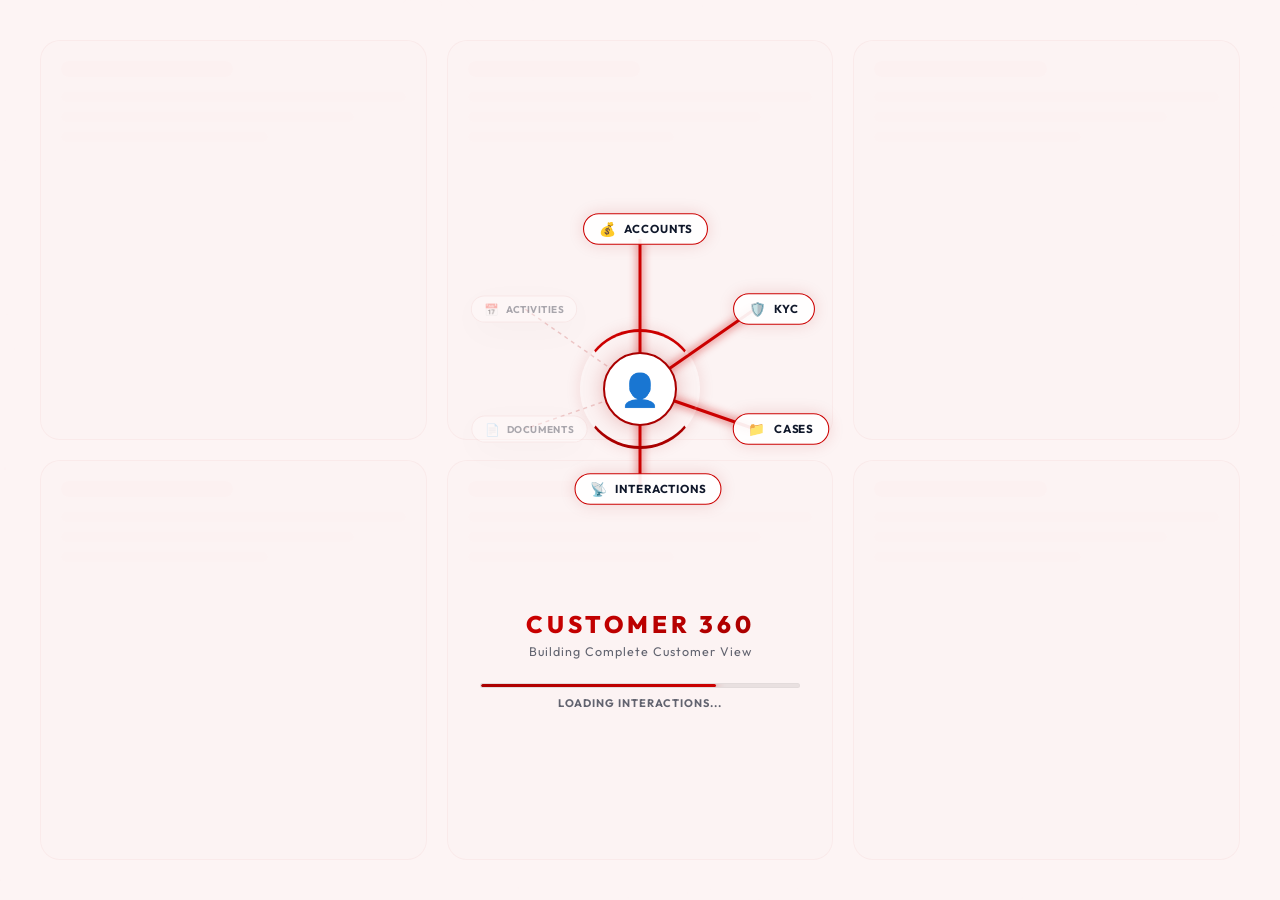
==== commit c054581a: "feat: implement search parameters for inputType/inputValue and refine global event delegation" ====
--- a/customer-search/customer-search.html
+++ b/customer-search/customer-search.html
@@ -1,5 +1,6 @@
 <!DOCTYPE html>
 <html lang="en" class="light-mode">
+
 <head>
   <script src="../config.js"></script>
   <script>
@@ -30,7 +31,7 @@
   <meta name="viewport" content="width=device-width, initial-scale=1.0" />
   <title>CUSTOMER360 · Customer Search</title>
   <meta name="description" content="Search banking customer profile directory with interactive animation." />
-  
+
   <!-- ===== APPLICATION STYLES ===== -->
   <link rel="stylesheet" href="../fonts/fonts.css" />
   <link rel="stylesheet" href="../style.css" />
@@ -45,14 +46,14 @@
 
   <!-- ===== MAIN CUSTOMER SEARCH VIEW ===== -->
   <div class="customer-search-page hidden">
-    
+
     <!-- HEADER BAR -->
     <header class="customer-search-header" id="search-header">
       <div class="search-header-left" onclick="window.location.reload();">
         <span class="search-header-logo-icon">⬡</span>
         <span class="search-header-logo-text">CUSTOMER360</span>
       </div>
-      
+
       <div class="search-header-right">
         <!-- Reuses existing application theme picker styles -->
         <div class="theme-picker-group">
@@ -68,10 +69,10 @@
 
     <!-- CONTENT BODY -->
     <main class="customer-search-main">
-      
+
       <!-- SEARCH CONTROLS CONTAINER -->
       <section class="customer-search-experience glass-card">
-        
+
         <!-- Large Search Illustration -->
         <div class="search-illustration-container">
           <img src="assets/search-icon.svg" alt="Search Illustration" width="100%" height="100%" />
@@ -96,7 +97,8 @@
 
           <!-- Middle: Input Field -->
           <div class="search-input-wrapper">
-            <input type="text" class="search-input-field" id="search-input" placeholder="Enter Customer ID (e.g. NX-4829-0055)..." aria-label="Search Value" />
+            <input type="text" class="search-input-field" id="search-input"
+              placeholder="Enter Customer ID (e.g. NX-4829-0055)..." aria-label="Search Value" />
           </div>
 
           <!-- Right side: Button -->
@@ -187,4 +189,5 @@
   <script src="../modules/theme/theme.js"></script>
   <script src="customer-search.js"></script>
 </body>
-</html>
+
+</html>
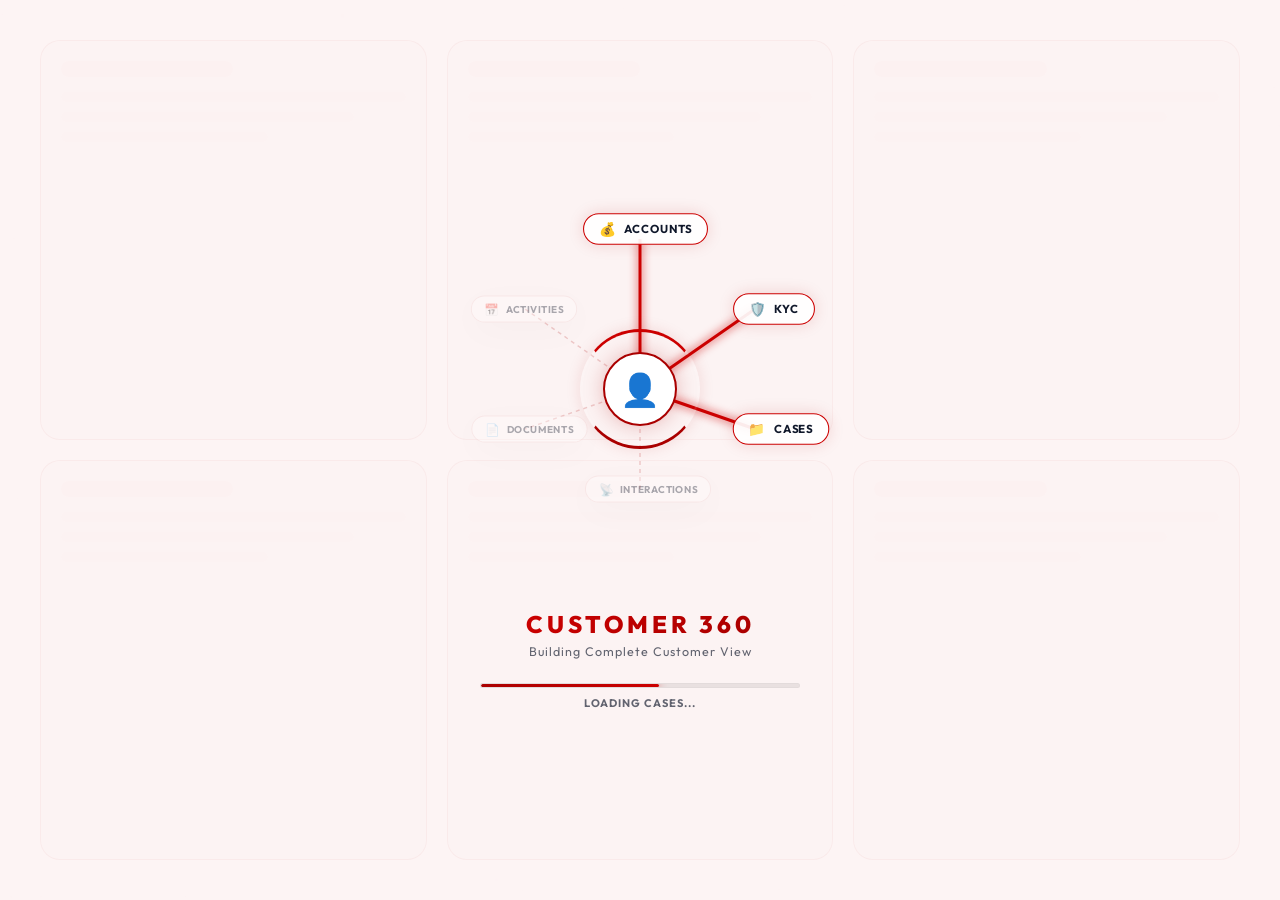
==== commit a63dcf6e: "feat: redesign details modal, implement notification panel, skeleton loading, and enhance lead/case " ====
--- a/customer-search/customer-search.html
+++ b/customer-search/customer-search.html
@@ -36,6 +36,7 @@
   <link rel="stylesheet" href="../fonts/fonts.css" />
   <link rel="stylesheet" href="../style.css" />
   <link rel="stylesheet" href="customer360-preloader.css" />
+  <link rel="stylesheet" href="customer-search-preloader.css" />
   <link rel="stylesheet" href="customer-search.css" />
 </head>
 
@@ -125,11 +126,15 @@
               <button class="status-btn" data-status="Inactive">Inactive</button>
             </div>
 
-            <!-- Date Range Range Picker -->
-            <div class="results-date-range">
-              <input type="date" class="date-input" id="date-from" placeholder="From" aria-label="Created Date From" />
-              <span class="date-range-sep">to</span>
-              <input type="date" class="date-input" id="date-to" placeholder="To" aria-label="Created Date To" />
+            <!-- Page Size Wrapper -->
+            <div class="results-page-size-wrapper">
+              <span class="page-size-lbl">Show:</span>
+              <select class="results-page-size-select" id="results-page-size">
+                <option value="5">5</option>
+                <option value="10" selected>10</option>
+                <option value="20">20</option>
+                <option value="50">50</option>
+              </select>
             </div>
 
             <!-- Clear Filters Button -->
@@ -185,6 +190,7 @@
   <script src="../lib/three.min.js"></script>
   <script src="../lib/gsap.min.js"></script>
   <script src="customer360-preloader.js"></script>
+  <script src="customer-search-preloader.js"></script>
   <script src="customer-search-controller.js"></script>
   <script src="../modules/theme/theme.js"></script>
   <script src="customer-search.js"></script>
--- a/style.css
+++ b/style.css
@@ -101,6 +101,23 @@
   position: relative;
 }
 
+/* ── Global Select / Dropdown Reset ── */
+select {
+  background: var(--bg2);
+  color: var(--text);
+  border: 1px solid var(--border);
+  font-family: inherit;
+  outline: none;
+  cursor: pointer;
+  color-scheme: dark;
+}
+
+:root.light-mode select {
+  background: #ffffff;
+  color: #0f172a;
+  color-scheme: light;
+}
+
 body::before {
   content: '';
   position: fixed;
@@ -981,9 +998,8 @@
 
 .ticker-content {
   display: flex;
-  gap: 60px;
+  align-items: center;
   white-space: nowrap;
-  animation: ticker 30s linear infinite;
   padding-left: 20px;
 }
 
@@ -991,16 +1007,6 @@
   font-size: 13px;
   font-weight: 500;
   color: var(--text);
-}
-
-@keyframes ticker {
-  0% {
-    transform: translateX(0);
-  }
-
-  100% {
-    transform: translateX(-100%);
-  }
 }
 
 /* STORIES */
@@ -1119,6 +1125,7 @@
 
 /* DASH BODY */
 .dash-body {
+  position: relative;
   display: grid;
   grid-template-columns: 300px 1fr;
   gap: 20px;
@@ -3108,8 +3115,8 @@
 
 /* Quick Module Nav Dots */
 .qm-nav-dots {
-  position: absolute;
-  right: -40px;
+  position: fixed;
+  right: 10px;
   top: 50%;
   transform: translateY(-50%);
   display: flex;
@@ -3123,6 +3130,14 @@
   padding: 10px 6px;
   border-radius: 30px;
   border: 1px solid rgba(255, 255, 255, 0.05);
+  opacity: 0;
+  pointer-events: none;
+  transition: opacity 0.3s ease;
+}
+
+.qm-nav-dots.visible {
+  opacity: 1;
+  pointer-events: auto;
 }
 
 .qm-dot {
@@ -3826,9 +3841,8 @@
 
 /* Quick Module Nav Dots */
 .qm-nav-dots {
-  position: absolute;
-  /* Shift to the right edge of the dashboard by overriding the 50px padding */
-  right: -40px;
+  position: fixed;
+  right: 10px;
   top: 50%;
   transform: translateY(-50%);
   display: flex;
@@ -3844,6 +3858,10 @@
   padding: 10px 6px;
   border-radius: 30px;
   border: 1px solid rgba(255, 255, 255, 0.05);
+
+  opacity: 0;
+  pointer-events: none;
+  transition: opacity 0.3s ease;
 }
 
 .qm-dot {
@@ -4067,4 +4085,60 @@
 .tour-btn-next:hover {
   opacity: 0.9;
   background: linear-gradient(135deg, var(--accent), var(--accent2));
+}
+
+/* Table Grid Skeleton Loading Animation */
+.skeleton-row td {
+  padding: 18px 12px !important;
+  vertical-align: middle;
+}
+
+.skeleton-cell {
+  height: 16px;
+  background: rgba(255, 255, 255, 0.05);
+  border-radius: 4px;
+  position: relative;
+  overflow: hidden;
+}
+
+.light-mode .skeleton-cell {
+  background: rgba(170, 0, 0, 0.03);
+}
+
+.skeleton-cell::after {
+  content: '';
+  position: absolute;
+  top: 0;
+  left: 0;
+  width: 100%;
+  height: 100%;
+  background: linear-gradient(90deg, transparent, rgba(255, 255, 255, 0.05), transparent);
+  transform: translateX(-100%);
+  animation: tableShimmerSweep 1.6s infinite ease-in-out;
+}
+
+.light-mode .skeleton-cell::after {
+  background: linear-gradient(90deg, transparent, rgba(170, 0, 0, 0.04), transparent);
+}
+
+@keyframes tableShimmerSweep {
+  100% {
+    transform: translateX(100%);
+  }
+}
+
+/* Smart Pagination Ellipsis */
+.leads-num-ellipsis,
+.cases-num-ellipsis,
+.pagination-ellipsis {
+  display: inline-flex;
+  align-items: center;
+  justify-content: center;
+  min-width: 32px;
+  height: 32px;
+  padding: 0 4px;
+  font-size: 13px;
+  color: var(--muted);
+  user-select: none;
+  letter-spacing: 1px;
 }
--- a/customer-search/customer-search-preloader.css
+++ b/customer-search/customer-search-preloader.css
@@ -0,0 +1,140 @@
+/* Reusable Search Preloader Overlay - Scoped styles */
+
+.search-preloader-overlay {
+  position: fixed;
+  inset: 0;
+  z-index: 10000;
+  display: flex;
+  align-items: center;
+  justify-content: center;
+  flex-direction: column;
+  background: rgba(18, 20, 28, 0.65);
+  backdrop-filter: blur(12px);
+  -webkit-backdrop-filter: blur(12px);
+  opacity: 0;
+  visibility: hidden;
+  transition: opacity 0.5s ease, visibility 0.5s ease;
+}
+
+.light-mode .search-preloader-overlay {
+  background: rgba(253, 244, 244, 0.75);
+}
+
+.search-preloader-overlay.active {
+  opacity: 1;
+  visibility: visible;
+}
+
+.search-preloader-bg-glow {
+  position: absolute;
+  width: 450px;
+  height: 450px;
+  border-radius: 50%;
+  background: radial-gradient(circle, var(--glow-shadow, rgba(170, 0, 0, 0.15)), transparent 70%);
+  top: 50%;
+  left: 50%;
+  transform: translate(-50%, -50%);
+  pointer-events: none;
+  animation: preloaderPulse 2.5s ease-in-out infinite;
+}
+
+.search-preloader-content {
+  position: relative;
+  text-align: center;
+  display: flex;
+  flex-direction: column;
+  align-items: center;
+  z-index: 2;
+}
+
+.search-preloader-ring-wrapper {
+  position: relative;
+  width: 130px;
+  height: 130px;
+  display: flex;
+  align-items: center;
+  justify-content: center;
+  margin-bottom: 24px;
+}
+
+/* Circular Rotating Ring */
+.search-preloader-ring {
+  position: absolute;
+  inset: 0;
+  border-radius: 50%;
+  border: 2px solid var(--glass, rgba(255, 255, 255, 0.05));
+  border-top: 3.5px solid var(--accent, #aa0000);
+  border-right: 2px solid transparent;
+  animation: preloaderSpin 1.4s cubic-bezier(0.5, 0.1, 0.5, 0.9) infinite;
+  box-shadow: 0 0 15px var(--glow-shadow-medium, rgba(170, 0, 0, 0.2));
+}
+
+.search-preloader-icon {
+  width: 54px;
+  height: 54px;
+  display: flex;
+  align-items: center;
+  justify-content: center;
+  animation: preloaderLogoPulse 1.8s ease-in-out infinite;
+}
+
+/* Status Progress Text */
+.search-preloader-status {
+  font-size: 11.5px;
+  color: var(--muted, rgba(255, 255, 255, 0.65));
+  letter-spacing: 2px;
+  text-transform: uppercase;
+  margin-bottom: 6px;
+  font-weight: 700;
+  height: 18px;
+}
+
+.search-preloader-text {
+  font-size: 16px;
+  font-weight: 700;
+  letter-spacing: 3px;
+  text-transform: uppercase;
+  background: linear-gradient(135deg, var(--accent2, #ff4444), var(--accent, #aa0000));
+  -webkit-background-clip: text;
+  -webkit-text-fill-color: transparent;
+  animation: preloaderTextShimmer 2s ease infinite;
+}
+
+/* Floating Particles wrapper */
+.search-preloader-particles {
+  position: absolute;
+  width: 240px;
+  height: 240px;
+  pointer-events: none;
+}
+
+.search-preloader-particle {
+  position: absolute;
+  width: 4px;
+  height: 4px;
+  border-radius: 50%;
+  background: var(--accent2, #ff4444);
+  opacity: 0;
+  box-shadow: 0 0 8px var(--accent2);
+}
+
+/* Keyframes */
+@keyframes preloaderSpin {
+  0% { transform: rotate(0deg); }
+  100% { transform: rotate(360deg); }
+}
+
+@keyframes preloaderPulse {
+  0%, 100% { transform: translate(-50%, -50%) scale(0.9); opacity: 0.4; }
+  50% { transform: translate(-50%, -50%) scale(1.1); opacity: 0.8; }
+}
+
+@keyframes preloaderLogoPulse {
+  0%, 100% { transform: scale(1); filter: drop-shadow(0 0 5px var(--glow-shadow)); }
+  50% { transform: scale(1.08); filter: drop-shadow(0 0 15px var(--glow-shadow-strong)); }
+}
+
+@keyframes preloaderTextShimmer {
+  0%, 100% { opacity: 0.85; }
+  50% { opacity: 0.55; }
+}
--- a/customer-search/customer-search.css
+++ b/customer-search/customer-search.css
@@ -334,6 +334,41 @@
   background: var(--accent);
   color: #ffffff;
   box-shadow: 0 2px 8px var(--glow-shadow);
+}
+
+.results-page-size-wrapper {
+  display: flex;
+  align-items: center;
+  gap: 6px;
+}
+
+.page-size-lbl {
+  font-size: 11px;
+  color: var(--muted);
+}
+
+.results-page-size-select {
+  background: var(--glass2);
+  border: 1px solid var(--border);
+  color: var(--text);
+  padding: 5px 10px;
+  border-radius: 14px;
+  font-family: inherit;
+  font-size: 11px;
+  outline: none;
+  cursor: pointer;
+  transition: all 0.2s ease;
+  color-scheme: dark;
+}
+
+.light-mode .results-page-size-select {
+  background: #ffffff;
+  color: #0f172a;
+  color-scheme: light;
+}
+
+.results-page-size-select:focus {
+  border-color: var(--accent2);
 }
 
 .results-date-range {
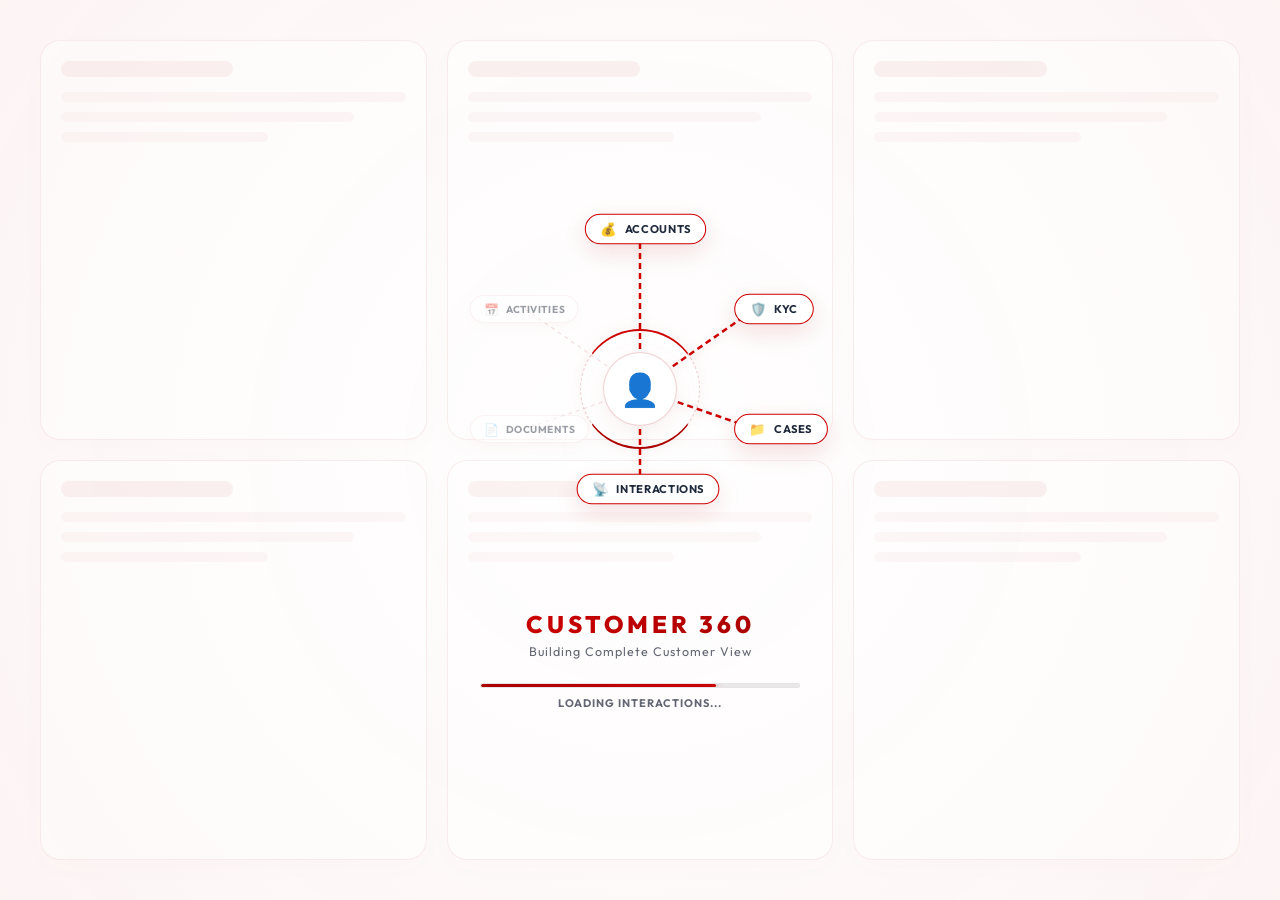
==== commit 090ae025: "Update customer 360 features: case/lead modules, search preloader, styling, and tour updates" ====
--- a/customer-search/customer-search.html
+++ b/customer-search/customer-search.html
@@ -76,7 +76,58 @@
 
         <!-- Large Search Illustration -->
         <div class="search-illustration-container">
-          <img src="assets/search-icon.svg" alt="Search Illustration" width="100%" height="100%" />
+          <svg xmlns="http://www.w3.org/2000/svg" viewBox="0 0 120 120" width="100%" height="100%">
+            <defs>
+              <!-- Glow filter -->
+              <filter id="svg-glow" x="-30%" y="-30%" width="160%" height="160%">
+                <feGaussianBlur stdDeviation="5" result="blur" />
+                <feMerge>
+                  <feMergeNode in="blur" />
+                  <feMergeNode in="SourceGraphic" />
+                </feMerge>
+              </filter>
+              <!-- Accent Gradient -->
+              <linearGradient id="primary-gradient" x1="0%" y1="0%" x2="100%" y2="100%">
+                <stop offset="0%" stop-color="var(--accent2, #ff4444)" />
+                <stop offset="100%" stop-color="var(--accent, #aa0000)" />
+              </linearGradient>
+              <!-- Subtle Inner Fill Gradient -->
+              <linearGradient id="fill-gradient" x1="0%" y1="0%" x2="100%" y2="100%">
+                <stop offset="0%" stop-color="rgba(255, 255, 255, 0.08)" />
+                <stop offset="100%" stop-color="rgba(255, 255, 255, 0.02)" />
+              </linearGradient>
+            </defs>
+
+            <!-- Outer 360 radar rings -->
+            <circle cx="60" cy="55" r="48" fill="none" stroke="var(--border, rgba(170, 0, 0, 0.15))" stroke-width="1" stroke-dasharray="3 5" />
+            <circle cx="60" cy="55" r="42" fill="none" stroke="url(#primary-gradient)" stroke-width="1.5" opacity="0.3" />
+            
+            <!-- Outer nodes representing 360 data categories -->
+            <circle cx="28" cy="23" r="3" fill="var(--accent2, #ff4444)" filter="url(#svg-glow)" />
+            <line x1="28" y1="23" x2="45" y2="40" stroke="var(--border, rgba(170, 0, 0, 0.15))" stroke-width="1" />
+
+            <circle cx="92" cy="23" r="3" fill="var(--accent2, #ff4444)" filter="url(#svg-glow)" />
+            <line x1="92" y1="23" x2="75" y2="40" stroke="var(--border, rgba(170, 0, 0, 0.15))" stroke-width="1" />
+
+            <circle cx="108" cy="65" r="2.5" fill="var(--accent2, #ff4444)" filter="url(#svg-glow)" />
+            <line x1="108" y1="65" x2="88" y2="65" stroke="var(--border, rgba(170, 0, 0, 0.15))" stroke-width="1" />
+
+            <circle cx="12" cy="65" r="2.5" fill="var(--accent2, #ff4444)" filter="url(#svg-glow)" />
+            <line x1="12" y1="65" x2="32" y2="65" stroke="var(--border, rgba(170, 0, 0, 0.15))" stroke-width="1" />
+
+            <!-- Center Customer Silhouette Badge (Shield/Hexagon shape) -->
+            <path d="M60 18 L88 34 L88 66 L60 82 L32 66 L32 34 Z" fill="url(#fill-gradient)" stroke="url(#primary-gradient)" stroke-width="3" filter="url(#svg-glow)" />
+
+            <!-- User Avatar inside Hexagon -->
+            <!-- Head -->
+            <circle cx="60" cy="44" r="10.5" fill="url(#primary-gradient)" filter="url(#svg-glow)" />
+            <!-- Hair/Badge details -->
+            <path d="M53 43 C53 36 67 36 67 43" fill="none" stroke="#fff" stroke-width="1" opacity="0.2" />
+
+            <!-- Shoulders -->
+            <path d="M43 68 C43 59 50 56 60 56 C70 56 77 59 77 68" fill="url(#primary-gradient)" filter="url(#svg-glow)" />
+            <path d="M48 68 C48 62 53 60 60 60 C67 60 72 62 72 68" fill="#fff" opacity="0.15" />
+          </svg>
         </div>
 
         <h1 class="search-title animated-logo" aria-label="Customer 360">
--- a/style.css
+++ b/style.css
@@ -2479,9 +2479,57 @@
   display: flex;
   align-items: center;
   justify-content: space-between;
-  padding: 24px 30px;
+  padding: 24px 30px 24px 68px !important;
   border-bottom: 1px solid var(--border);
   background: rgba(255, 255, 255, 0.02);
+}
+
+.qm-header-back-btn {
+  position: absolute;
+  top: 0;
+  left: 0;
+  width: 52px;
+  height: 52px;
+  background: linear-gradient(135deg, var(--accent) 0%, var(--accent2) 100%) !important; /* Theme integration gradient */
+  color: #ffffff !important;
+  border: none !important;
+  border-bottom: 1px solid rgba(255, 255, 255, 0.15) !important;
+  border-right: 1px solid rgba(255, 255, 255, 0.15) !important;
+  border-radius: 24px 8px 32px 8px !important; /* Blends with container, smooths transitions on top and left borders */
+  display: flex !important;
+  align-items: center !important;
+  justify-content: center !important;
+  cursor: pointer !important;
+  z-index: 1000 !important;
+  padding: 0 4px 4px 0 !important; /* Visual offset to center content inside organic corner shape */
+  transition: all 0.3s cubic-bezier(0.175, 0.885, 0.32, 1.275) !important;
+  box-shadow: 0 4px 15px var(--glow-shadow, rgba(239, 68, 68, 0.25)) !important;
+}
+
+.light-mode .qm-header-back-btn {
+  border-bottom: 1px solid rgba(0, 0, 0, 0.08) !important;
+  border-right: 1px solid rgba(0, 0, 0, 0.08) !important;
+}
+
+.qm-header-back-btn svg {
+  width: 16px;
+  height: 16px;
+  color: #ffffff !important;
+  transition: transform 0.25s ease !important;
+  pointer-events: none;
+}
+
+.qm-header-back-btn:hover {
+  transform: scale(1.05) !important;
+  box-shadow: 0 6px 20px var(--glow-shadow-medium, rgba(239, 68, 68, 0.4)) !important;
+}
+
+.qm-header-back-btn:hover svg {
+  transform: translateX(-2px) scale(1.05);
+}
+
+.qm-header-back-btn:active {
+  transform: scale(0.95) !important;
 }
 
 .qm-header-inline h2 {
@@ -3218,6 +3266,52 @@
   transition: all 0.3s ease;
 }
 
+/* Animated Tour Pointer Helper - Simple Circular Pulse */
+.tour-pointer-helper {
+  position: absolute;
+  width: 20px;
+  height: 20px;
+  z-index: 2002;
+  pointer-events: none;
+  display: flex;
+  align-items: center;
+  justify-content: center;
+}
+
+.tour-pulse-dot {
+  width: 10px;
+  height: 10px;
+  background: var(--accent);
+  border-radius: 50%;
+  box-shadow: 0 0 8px var(--accent);
+  z-index: 2;
+}
+
+.tour-pulse-ring {
+  position: absolute;
+  width: 30px;
+  height: 30px;
+  border: 2px solid var(--accent);
+  border-radius: 50%;
+  animation: tourPulseRing 1.5s cubic-bezier(0.215, 0.610, 0.355, 1) infinite;
+  opacity: 0;
+  z-index: 1;
+}
+
+@keyframes tourPulseRing {
+  0% {
+    transform: scale(0.3);
+    opacity: 0.8;
+  }
+  80% {
+    transform: scale(2.2);
+    opacity: 0;
+  }
+  100% {
+    opacity: 0;
+  }
+}
+
 .tour-welcome-card {
   width: 400px;
   text-align: center;
@@ -4141,4 +4235,9 @@
   color: var(--muted);
   user-select: none;
   letter-spacing: 1px;
+}
+
+/* Hide floating close button to prevent overlapping pagination/content */
+.qm-floating-close {
+  display: none !important;
 }
--- a/customer-search/customer360-preloader.css
+++ b/customer-search/customer360-preloader.css
@@ -27,7 +27,7 @@
 }
 
 .light-mode .customer360-preloader-overlay.active {
-  background: rgba(253, 244, 244, 0.96);
+  background: radial-gradient(circle at 50% 50%, rgba(255, 255, 255, 0.98), rgba(253, 244, 244, 0.96));
 }
 
 /* Background Dashboard Preview */
@@ -44,6 +44,10 @@
   z-index: 1;
 }
 
+.light-mode .preloader-dashboard-preview {
+  opacity: 0.55; /* Higher opacity in light mode for visible skeleton layout */
+}
+
 .skeleton-card {
   position: relative;
   background: rgba(255, 255, 255, 0.03);
@@ -57,7 +61,9 @@
 }
 
 .light-mode .skeleton-card {
-  background: rgba(170, 0, 0, 0.02);
+  background: rgba(255, 255, 255, 0.75); /* Clean semi-transparent card matching light-mode theme */
+  border-color: rgba(170, 0, 0, 0.12);
+  box-shadow: 0 8px 32px 0 rgba(170, 0, 0, 0.03);
 }
 
 /* Sweep Shimmer Effect */
@@ -73,7 +79,7 @@
 }
 
 .light-mode .skeleton-card .shimmer {
-  background: linear-gradient(90deg, transparent, rgba(170, 0, 0, 0.03), transparent);
+  background: linear-gradient(90deg, transparent, rgba(255, 255, 255, 0.9), transparent);
 }
 
 @keyframes preloaderShimmerSweep {
@@ -88,7 +94,7 @@
 }
 
 .light-mode .skeleton-header {
-  background: rgba(170, 0, 0, 0.05);
+  background: rgba(170, 0, 0, 0.09); /* More visible skeleton content in light mode */
 }
 
 .skeleton-body {
@@ -106,7 +112,7 @@
 }
 
 .light-mode .skeleton-line {
-  background: rgba(170, 0, 0, 0.03);
+  background: rgba(170, 0, 0, 0.05); /* More visible skeleton content in light mode */
 }
 
 .skeleton-line:nth-child(2) { width: 85%; }
@@ -154,6 +160,19 @@
   filter: drop-shadow(0 0 5px var(--accent2));
 }
 
+.light-mode .network-line {
+  stroke: rgba(170, 0, 0, 0.12);
+  stroke-width: 1.2;
+}
+
+.light-mode .network-line.active {
+  stroke: var(--accent2, #ff4444);
+  stroke-width: 2.5;
+  stroke-dasharray: 6 4;
+  animation: lightModeLineFlow 0.8s linear infinite;
+  filter: drop-shadow(0 2px 4px rgba(170, 0, 0, 0.15));
+}
+
 /* Center Orb */
 .center-orb-wrapper {
   position: absolute;
@@ -164,6 +183,22 @@
   display: flex;
   align-items: center;
   justify-content: center;
+}
+
+.light-mode .center-orb-wrapper::before,
+.light-mode .center-orb-wrapper::after {
+  content: '';
+  position: absolute;
+  inset: 10px;
+  border-radius: 50%;
+  border: 1px solid var(--border, rgba(170, 0, 0, 0.25));
+  animation: lightModeRipple 2.4s cubic-bezier(0.1, 0.8, 0.3, 1) infinite;
+  pointer-events: none;
+  opacity: 0;
+}
+
+.light-mode .center-orb-wrapper::after {
+  animation-delay: 1.2s;
 }
 
 /* Continuous 360 rotating ring */
@@ -179,6 +214,13 @@
   box-shadow: 0 0 15px var(--glow-shadow-medium);
 }
 
+.light-mode .rotating-ring-360 {
+  border: 1.5px dashed rgba(170, 0, 0, 0.18);
+  border-top: 2.5px solid var(--accent2, #ff4444);
+  border-bottom: 2.5px solid var(--accent, #aa0000);
+  box-shadow: 0 0 20px rgba(170, 0, 0, 0.05);
+}
+
 /* Pulsing Customer Orb */
 .center-customer-orb {
   position: relative;
@@ -193,6 +235,13 @@
   z-index: 3;
   animation: preloaderCustomerPulse 1.6s ease-in-out infinite;
   box-shadow: 0 0 20px var(--glow-shadow-strong);
+}
+
+.light-mode .center-customer-orb {
+  background: #ffffff;
+  border: 1.5px solid var(--border, rgba(170, 0, 0, 0.15));
+  box-shadow: 0 10px 30px rgba(170, 0, 0, 0.06), 0 1px 3px rgba(0, 0, 0, 0.02);
+  animation: lightModeCustomerPulse 2s ease-in-out infinite;
 }
 
 .orb-icon {
@@ -220,7 +269,12 @@
 }
 
 .light-mode .network-node {
-  background: rgba(255, 255, 255, 0.92);
+  background: rgba(255, 255, 255, 0.9);
+  border-color: rgba(170, 0, 0, 0.12);
+  box-shadow: 0 6px 20px rgba(170, 0, 0, 0.05);
+  opacity: 0.45;
+  transform: scale(0.92);
+  color: #1e293b;
 }
 
 .network-node.active {
@@ -228,6 +282,14 @@
   transform: scale(1.05);
   border-color: var(--accent2, #ff4444);
   box-shadow: 0 0 15px var(--glow-shadow);
+}
+
+.light-mode .network-node.active {
+  opacity: 1;
+  transform: scale(1.02);
+  border-color: var(--accent2, #ff4444);
+  background: #ffffff;
+  box-shadow: 0 8px 24px rgba(170, 0, 0, 0.12);
 }
 
 .node-icon {
@@ -315,6 +377,34 @@
   }
 }
 
+@keyframes lightModeRipple {
+  0% {
+    transform: scale(0.8);
+    opacity: 0.5;
+    filter: blur(0px);
+  }
+  100% {
+    transform: scale(1.8);
+    opacity: 0;
+    filter: blur(3px);
+  }
+}
+
+@keyframes lightModeCustomerPulse {
+  0%, 100% {
+    transform: scale(1);
+  }
+  50% {
+    transform: scale(1.05);
+  }
+}
+
+@keyframes lightModeLineFlow {
+  to {
+    stroke-dashoffset: -20;
+  }
+}
+
 /* Responsive Scaling for preloader graph */
 @media (max-width: 480px) {
   .preloader-node-network {
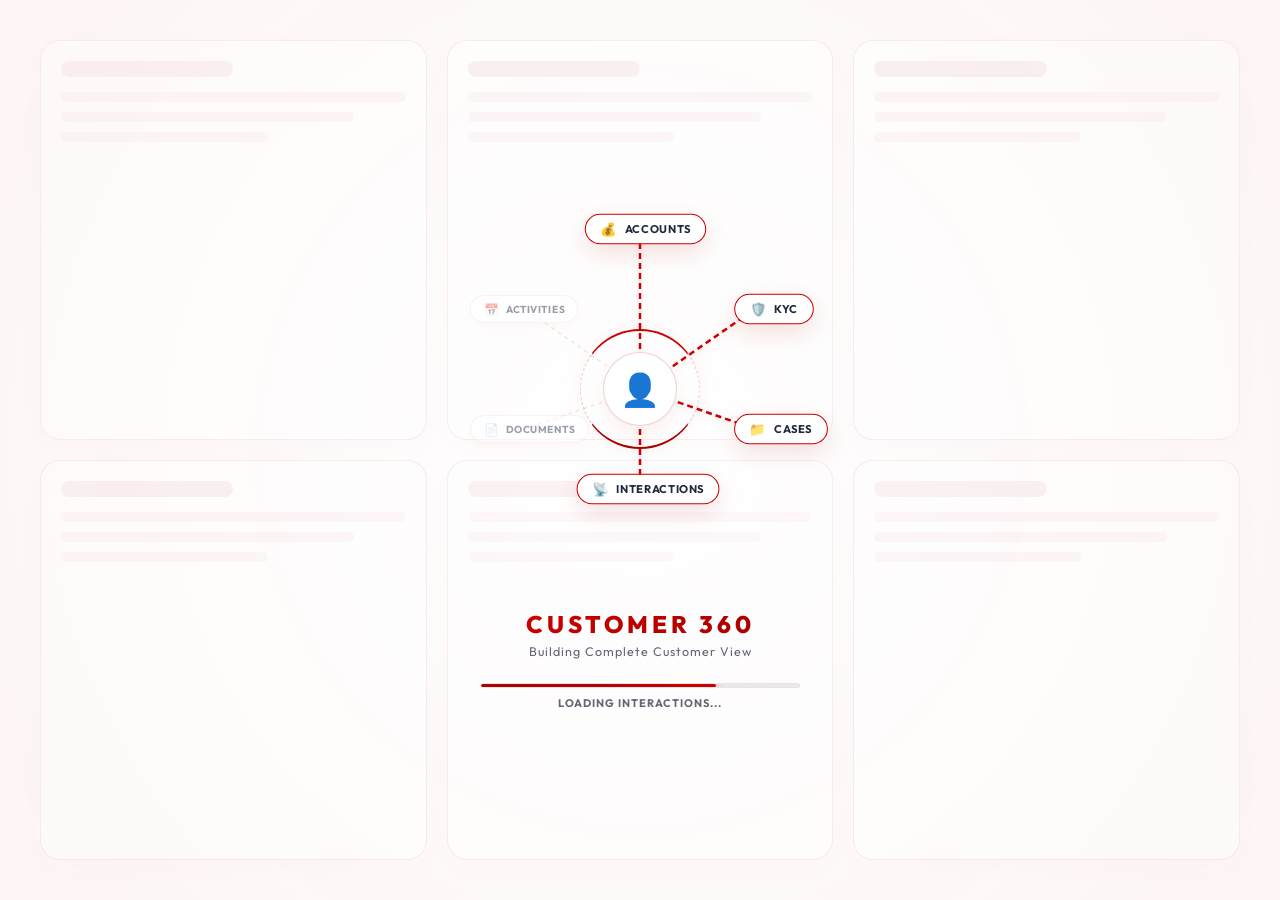
==== commit 18902677: "Fix no-data modal styles and search navigation in embedded widget" ====
--- a/customer-search/customer-search.html
+++ b/customer-search/customer-search.html
@@ -143,6 +143,7 @@
               <option value="cid">🆔 Customer ID</option>
               <option value="email">✉️ Email</option>
               <option value="phone">📞 Phone Number</option>
+              <option value="account">🏦 Account Number</option>
             </select>
             <span class="search-select-arrow">▼</span>
           </div>
--- a/style.css
+++ b/style.css
@@ -1,4243 +1,4461 @@
-*,
-*::before,
-*::after {
-  box-sizing: border-box;
-  margin: 0;
-  padding: 0
-}
-
-:root {
-  --bg: #12141c;
-  --bg2: #1c1f2b;
-  --accent: #aa0000;
-  --accent2: #ff4444;
-  --accent3: #cc0000;
-  --gold: #ffd700;
-  --glass: rgba(255, 255, 255, 0.05);
-  --glass2: rgba(255, 255, 255, 0.08);
-  --border: rgba(170, 0, 0, 0.25);
-  --text: #ffffff;
-  --muted: rgba(255, 255, 255, 0.7);
-  --radius: 20px;
-  --shadow: 0 15px 50px rgba(0, 0, 0, 0.5);
-  --transition: 0.5s cubic-bezier(0.4, 0, 0.2, 1);
-  --glow-shadow: rgba(170, 0, 0, 0.4);
-  --glow-shadow-strong: rgba(170, 0, 0, 0.65);
-  --glow-shadow-weak: rgba(170, 0, 0, 0.12);
-  --glow-shadow-medium: rgba(170, 0, 0, 0.32);
-  --glow-shadow-hover: rgba(170, 0, 0, 0.08);
-  --aurora-1: rgba(170, 0, 0, 0.04);
-  --aurora-2: rgba(244, 63, 94, 0.03);
-  --aurora-3: rgba(185, 28, 28, 0.03);
-}
-
-:root.light-mode {
-  --bg: #fff5f5;
-  --bg2: #ffffff;
-  --accent: #aa0000;
-  --accent2: #cc0000;
-  --accent3: #880000;
-  --gold: #b45309;
-  --glass: rgba(255, 255, 255, 0.95);
-  --glass2: rgba(170, 0, 0, 0.05);
-  --border: rgba(170, 0, 0, 0.18);
-  --text: #0f172a;
-  --muted: rgba(15, 23, 42, 0.65);
-  --shadow: 0 10px 40px rgba(0, 0, 0, 0.08);
-  --glow-shadow: rgba(170, 0, 0, 0.15);
-  --glow-shadow-strong: rgba(170, 0, 0, 0.25);
-  --glow-shadow-weak: rgba(170, 0, 0, 0.06);
-  --glow-shadow-medium: rgba(170, 0, 0, 0.12);
-  --glow-shadow-hover: rgba(170, 0, 0, 0.04);
-  --aurora-1: rgba(170, 0, 0, 0.02);
-  --aurora-2: rgba(244, 63, 94, 0.01);
-  --aurora-3: rgba(185, 28, 28, 0.01);
-}
-
-:root.theme-neon {
-  --accent: #6c63ff;
-  --accent2: #00d4ff;
-  --accent3: #ff6b9d;
-  --border: rgba(108, 99, 255, 0.25);
-  --glow-shadow: rgba(108, 99, 255, 0.4);
-  --glow-shadow-strong: rgba(108, 99, 255, 0.65);
-  --glow-shadow-weak: rgba(108, 99, 255, 0.12);
-  --glow-shadow-medium: rgba(108, 99, 255, 0.32);
-  --glow-shadow-hover: rgba(108, 99, 255, 0.08);
-  --aurora-1: rgba(108, 99, 255, 0.04);
-  --aurora-2: rgba(0, 212, 255, 0.03);
-  --aurora-3: rgba(255, 107, 157, 0.03);
-}
-
-:root.theme-neon.light-mode {
-  --bg: #f8fafc;
-  --bg2: #ffffff;
-  --accent: #4f46e5;
-  --accent2: #0ea5e9;
-  --accent3: #f43f5e;
-  --border: rgba(79, 70, 229, 0.15);
-  --glass2: rgba(79, 70, 229, 0.08);
-  --glow-shadow: rgba(79, 70, 229, 0.2);
-  --glow-shadow-strong: rgba(79, 70, 229, 0.3);
-  --glow-shadow-weak: rgba(79, 70, 229, 0.08);
-  --glow-shadow-medium: rgba(79, 70, 229, 0.15);
-  --glow-shadow-hover: rgba(79, 70, 229, 0.04);
-  --aurora-1: rgba(79, 70, 229, 0.02);
-  --aurora-2: rgba(14, 165, 233, 0.01);
-  --aurora-3: rgba(244, 63, 94, 0.01);
-}
-
-html {
-  scroll-behavior: smooth
-}
-
-body {
-  background: var(--bg);
-  color: var(--text);
-  font-family: 'Outfit', sans-serif;
-  overflow-x: hidden;
-  min-height: 100vh;
-  transition: background-color var(--transition), color var(--transition);
-  position: relative;
-}
-
-/* ── Global Select / Dropdown Reset ── */
-select {
-  background: var(--bg2);
-  color: var(--text);
-  border: 1px solid var(--border);
-  font-family: inherit;
-  outline: none;
-  cursor: pointer;
-  color-scheme: dark;
-}
-
-:root.light-mode select {
-  background: #ffffff;
-  color: #0f172a;
-  color-scheme: light;
-}
-
-body::before {
-  content: '';
-  position: fixed;
-  top: -50%;
-  left: -50%;
-  width: 200%;
-  height: 200%;
-  background: radial-gradient(circle at 50% 50%, var(--aurora-1), transparent 50%),
-    radial-gradient(circle at 80% 20%, var(--aurora-2), transparent 50%),
-    radial-gradient(circle at 20% 80%, var(--aurora-3), transparent 50%);
-  z-index: -1;
-  animation: aurora 20s linear infinite;
-  pointer-events: none;
-}
-
-@keyframes aurora {
-  0% {
-    transform: rotate(0deg);
-  }
-
-  100% {
-    transform: rotate(360deg);
-  }
-}
-
-#bg-canvas {
-  position: fixed;
-  top: 0;
-  left: 0;
-  width: 100%;
-  height: 100%;
-  z-index: 0;
-  pointer-events: none;
-  opacity: 0.6;
-}
-
-/* LOADING */
-#loading-screen {
-  position: fixed;
-  inset: 0;
-  z-index: 9999;
-  display: flex;
-  align-items: center;
-  justify-content: center;
-  background: var(--bg);
-  flex-direction: column
-}
-
-.loading-bg-glow {
-  position: absolute;
-  width: 600px;
-  height: 600px;
-  border-radius: 50%;
-  background: radial-gradient(circle, rgba(108, 99, 255, 0.15), transparent 70%);
-  top: 50%;
-  left: 50%;
-  transform: translate(-50%, -50%);
-  animation: pulse 2s ease-in-out infinite
-}
-
-@keyframes pulse {
-
-  0%,
-  100% {
-    transform: translate(-50%, -50%) scale(1);
-    opacity: 0.5
-  }
-
-  50% {
-    transform: translate(-50%, -50%) scale(1.2);
-    opacity: 1
-  }
-}
-
-.loading-content {
-  text-align: center;
-  z-index: 1
-}
-
-.loading-logo {
-  display: flex;
-  align-items: center;
-  gap: 12px;
-  justify-content: center;
-  margin-bottom: 40px
-}
-
-.logo-icon {
-  font-size: 48px;
-  background: linear-gradient(135deg, var(--accent), var(--accent2));
-  -webkit-background-clip: text;
-  -webkit-text-fill-color: transparent;
-  animation: spin 4s linear infinite
-}
-
-@keyframes spin {
-  to {
-    transform: rotate(360deg)
-  }
-}
-
-.logo-text {
-  font-size: 36px;
-  font-weight: 800;
-  letter-spacing: 6px;
-  background: linear-gradient(135deg, var(--accent), var(--accent2));
-  -webkit-background-clip: text;
-  -webkit-text-fill-color: transparent
-}
-
-.loading-line-container {
-  width: 300px;
-  height: 2px;
-  background: rgba(255, 255, 255, 0.1);
-  border-radius: 2px;
-  overflow: hidden;
-  margin: 0 auto 20px
-}
-
-.loading-line {
-  height: 100%;
-  width: 0%;
-  background: linear-gradient(90deg, var(--accent), var(--accent2));
-  border-radius: 2px;
-  transition: width 0.3s ease;
-  box-shadow: 0 0 20px var(--accent)
-}
-
-.loading-status {
-  font-size: 13px;
-  color: var(--muted);
-  letter-spacing: 2px;
-  text-transform: uppercase;
-  margin-bottom: 8px
-}
-
-.loading-percent {
-  font-size: 48px;
-  font-weight: 700;
-  background: linear-gradient(135deg, var(--accent), var(--accent2));
-  -webkit-background-clip: text;
-  -webkit-text-fill-color: transparent;
-  font-family: 'JetBrains Mono', monospace
-}
-
-.sound-wave {
-  display: flex;
-  align-items: center;
-  gap: 3px;
-  justify-content: center;
-  margin-top: 24px;
-  height: 40px
-}
-
-.sound-wave span {
-  display: block;
-  width: 3px;
-  background: linear-gradient(var(--accent), var(--accent2));
-  border-radius: 3px;
-  animation: wave 1.2s ease-in-out infinite
-}
-
-.sound-wave span:nth-child(1) {
-  animation-delay: 0s
-}
-
-.sound-wave span:nth-child(2) {
-  animation-delay: 0.1s
-}
-
-.sound-wave span:nth-child(3) {
-  animation-delay: 0.2s
-}
-
-.sound-wave span:nth-child(4) {
-  animation-delay: 0.3s
-}
-
-.sound-wave span:nth-child(5) {
-  animation-delay: 0.4s
-}
-
-.sound-wave span:nth-child(6) {
-  animation-delay: 0.3s
-}
-
-.sound-wave span:nth-child(7) {
-  animation-delay: 0.2s
-}
-
-.sound-wave span:nth-child(8) {
-  animation-delay: 0.1s
-}
-
-.sound-wave span:nth-child(9) {
-  animation-delay: 0s
-}
-
-.sound-wave span:nth-child(10) {
-  animation-delay: 0.1s
-}
-
-.sound-wave span:nth-child(11) {
-  animation-delay: 0.2s
-}
-
-.sound-wave span:nth-child(12) {
-  animation-delay: 0.3s
-}
-
-.sound-wave span:nth-child(13) {
-  animation-delay: 0.4s
-}
-
-.sound-wave span:nth-child(14) {
-  animation-delay: 0.3s
-}
-
-.sound-wave span:nth-child(15) {
-  animation-delay: 0.2s
-}
-
-@keyframes wave {
-
-  0%,
-  100% {
-    height: 4px
-  }
-
-  50% {
-    height: 36px
-  }
-}
-
-.loading-shards {
-  position: absolute;
-  inset: 0;
-  pointer-events: none
-}
-
-.shard {
-  position: absolute;
-  background: linear-gradient(135deg, var(--accent), var(--accent2));
-  opacity: 0.15;
-  clip-path: polygon(50% 0%, 100% 50%, 50% 100%, 0% 50%);
-  animation: float 6s ease-in-out infinite
-}
-
-.s1 {
-  width: 40px;
-  height: 40px;
-  top: 20%;
-  left: 15%;
-  animation-delay: 0s
-}
-
-.s2 {
-  width: 24px;
-  height: 24px;
-  top: 70%;
-  left: 20%;
-  animation-delay: 1s
-}
-
-.s3 {
-  width: 60px;
-  height: 60px;
-  top: 15%;
-  right: 20%;
-  animation-delay: 2s
-}
-
-.s4 {
-  width: 30px;
-  height: 30px;
-  top: 60%;
-  right: 15%;
-  animation-delay: 0.5s
-}
-
-.s5 {
-  width: 20px;
-  height: 20px;
-  top: 40%;
-  left: 10%;
-  animation-delay: 1.5s
-}
-
-@keyframes float {
-
-  0%,
-  100% {
-    transform: translateY(0) rotate(0deg)
-  }
-
-  50% {
-    transform: translateY(-20px) rotate(45deg)
-  }
-}
-
-/* APP */
-#app {
-  position: relative;
-  z-index: 1
-}
-
-#app.hidden {
-  display: none
-}
-
-.scene {
-  min-height: 100vh;
-  position: relative
-}
-
-/* SCENE 1 - AVATAR */
-#scene-avatar {
-  display: flex;
-  align-items: center;
-  justify-content: center;
-  overflow: hidden
-}
-
-.scene-inner {
-  display: flex;
-  flex-direction: column;
-  align-items: center;
-  justify-content: center;
-  height: 100vh
-}
-
-.avatar-reveal-container {
-  display: flex;
-  flex-direction: column;
-  align-items: center;
-  gap: 16px;
-  position: relative
-}
-
-.holographic-rings {
-  position: absolute;
-  width: 300px;
-  height: 300px;
-  top: 50%;
-  left: 50%;
-  transform: translate(-50%, -50%)
-}
-
-.ring {
-  position: absolute;
-  border-radius: 50%;
-  border: 1px solid;
-  animation: ringPulse 3s ease-in-out infinite
-}
-
-.r1 {
-  inset: 0;
-  border-color: rgba(108, 99, 255, 0.4);
-  animation-delay: 0s
-}
-
-.r2 {
-  inset: -30px;
-  border-color: rgba(0, 212, 255, 0.3);
-  animation-delay: 0.5s
-}
-
-.r3 {
-  inset: -60px;
-  border-color: rgba(255, 107, 157, 0.2);
-  animation-delay: 1s
-}
-
-@keyframes ringPulse {
-
-  0%,
-  100% {
-    transform: scale(1);
-    opacity: 0.5
-  }
-
-  50% {
-    transform: scale(1.05);
-    opacity: 1
-  }
-}
-
-.avatar-orb {
-  width: 180px;
-  height: 180px;
-  border-radius: 50%;
-  position: relative;
-  cursor: pointer;
-  animation: levitate 4s ease-in-out infinite
-}
-
-@keyframes levitate {
-
-  0%,
-  100% {
-    transform: translateY(0)
-  }
-
-  50% {
-    transform: translateY(-16px)
-  }
-}
-
-.avatar-crown {
-  position: absolute;
-  top: -35px;
-  left: 50%;
-  transform: translateX(-50%) rotate(-15deg);
-  font-size: 54px;
-  z-index: 10;
-  filter: drop-shadow(0 0 15px rgba(255, 215, 0, 0.6));
-  animation: crownFloat 3s ease-in-out infinite;
-  pointer-events: none;
-  user-select: none;
-}
-
-.light-mode .avatar-crown {
-  filter: drop-shadow(0 0 10px rgba(180, 83, 9, 0.4));
-}
-
-@keyframes crownFloat {
-
-  0%,
-  100% {
-    transform: translateX(-50%) rotate(-15deg) translateY(0);
-  }
-
-  50% {
-    transform: translateX(-50%) rotate(-10deg) translateY(-10px);
-  }
-}
-
-.avatar-inner {
-  width: 100%;
-  height: 100%;
-  border-radius: 50%;
-  background: linear-gradient(135deg, #1a1040, #0d2040);
-  border: 2px solid rgba(108, 99, 255, 0.5);
-  display: flex;
-  align-items: center;
-  justify-content: center;
-  position: relative;
-  overflow: hidden
-}
-
-.avatar-inner::before {
-  content: '';
-  position: absolute;
-  inset: 0;
-  background: linear-gradient(135deg, rgba(108, 99, 255, 0.3), rgba(0, 212, 255, 0.1));
-  animation: shimmer 3s linear infinite
-}
-
-@keyframes shimmer {
-  0% {
-    transform: translateX(-100%) rotate(45deg)
-  }
-
-  100% {
-    transform: translateX(200%) rotate(45deg)
-  }
-}
-
-.avatar-face {
-  font-size: 64px;
-  font-weight: 800;
-  background: linear-gradient(135deg, var(--accent), var(--accent2));
-  -webkit-background-clip: text;
-  -webkit-text-fill-color: transparent;
-  position: relative;
-  z-index: 1
-}
-
-.avatar-glow {
-  position: absolute;
-  inset: -20px;
-  border-radius: 50%;
-  background: radial-gradient(circle, rgba(108, 99, 255, 0.3), transparent 70%);
-  animation: glowPulse 2s ease-in-out infinite
-}
-
-@keyframes glowPulse {
-
-  0%,
-  100% {
-    opacity: 0.5;
-    transform: scale(1)
-  }
-
-  50% {
-    opacity: 1;
-    transform: scale(1.1)
-  }
-}
-
-.avatar-particles {
-  position: absolute;
-  width: 300px;
-  height: 300px;
-  pointer-events: none
-}
-
-.avatar-info {
-  text-align: center;
-  opacity: 0;
-  transform: translateY(20px);
-  transition: all 0.8s ease
-}
-
-.avatar-info.visible {
-  opacity: 1;
-  transform: translateY(0)
-}
-
-.customer-name {
-  font-size: 40px;
-  font-weight: 700;
-  background: linear-gradient(135deg, #fff, var(--accent2));
-  -webkit-background-clip: text;
-  -webkit-text-fill-color: transparent;
-  margin-bottom: 8px
-}
-
-.customer-subtitle {
-  color: var(--muted);
-  font-size: 16px;
-  letter-spacing: 2px;
-  text-transform: uppercase;
-  margin-bottom: 16px
-}
-
-.customer-badge {
-  display: inline-flex;
-  align-items: center;
-  gap: 8px;
-  flex-wrap: wrap;
-  justify-content: center;
-  padding: 4px 6px;
-  border-radius: 30px;
-}
-
-/* Tier badge inside customer-badge (scene 1) */
-.cb-tier {
-  display: inline-flex;
-  align-items: center;
-  gap: 5px;
-  background: linear-gradient(135deg, rgba(255, 215, 0, 0.18), rgba(255, 180, 0, 0.06));
-  border: 1px solid rgba(255, 215, 0, 0.45);
-  color: var(--gold);
-  padding: 5px 13px;
-  border-radius: 20px;
-  font-size: 11px;
-  font-weight: 800;
-  letter-spacing: 1.2px;
-  text-transform: uppercase;
-}
-
-/* Segment badge inside customer-badge (scene 1) */
-.cb-segment {
-  display: inline-flex;
-  align-items: center;
-  gap: 5px;
-  background: linear-gradient(135deg, rgba(0, 212, 255, 0.15), rgba(0, 180, 220, 0.05));
-  border: 1px solid rgba(0, 212, 255, 0.4);
-  color: #00d4ff;
-  padding: 5px 13px;
-  border-radius: 20px;
-  font-size: 11px;
-  font-weight: 700;
-  letter-spacing: 0.8px;
-}
-
-/* Trade Finance badge inside customer-badge (scene 1) */
-.cb-trade {
-  display: inline-flex;
-  align-items: center;
-  gap: 5px;
-  background: linear-gradient(135deg, rgba(245, 158, 11, 0.18), rgba(245, 158, 11, 0.06));
-  border: 1px solid rgba(245, 158, 11, 0.45);
-  color: #f59e0b;
-  padding: 5px 13px;
-  border-radius: 20px;
-  font-size: 11px;
-  font-weight: 700;
-  letter-spacing: 0.8px;
-}
-
-.light-mode .cb-tier {
-  color: var(--gold);
-}
-
-.light-mode .cb-segment {
-  color: #0284c7;
-  background: rgba(0, 160, 200, 0.08);
-  border-color: rgba(0, 160, 200, 0.35);
-}
-
-.light-mode .cb-trade {
-  color: #d97706;
-  background: rgba(217, 119, 6, 0.08);
-  border-color: rgba(217, 119, 6, 0.35);
-}
-
-.scroll-hint {
-  position: absolute;
-  bottom: 40px;
-  left: 50%;
-  transform: translateX(-50%);
-  display: flex;
-  flex-direction: column;
-  align-items: center;
-  gap: 8px;
-  opacity: 0.6;
-  animation: bounce 2s ease-in-out infinite;
-  cursor: pointer
-}
-
-@keyframes bounce {
-
-  0%,
-  100% {
-    transform: translateX(-50%) translateY(0)
-  }
-
-  50% {
-    transform: translateX(-50%) translateY(-8px)
-  }
-}
-
-.scroll-hint span {
-  font-size: 12px;
-  letter-spacing: 3px;
-  text-transform: uppercase;
-  color: var(--muted)
-}
-
-.scroll-arrow {
-  width: 20px;
-  height: 20px;
-  border-right: 2px solid var(--muted);
-  border-bottom: 2px solid var(--muted);
-  transform: rotate(45deg)
-}
-
-/* GLASS CARDS - Removed blur as requested */
-.glass-card {
-  background: var(--glass);
-  border: 1px solid var(--border);
-  border-radius: var(--radius);
-  box-shadow: var(--shadow);
-  transition: var(--transition);
-}
-
-.light-mode .glass-card {
-  background: var(--bg2);
-  border: 1px solid var(--border);
-}
-
-/* DASHBOARD */
-#scene-dashboard {
-  padding: 20px 50px 20px 20px;
-  display: flex;
-  flex-direction: column;
-  gap: 20px;
-  position: relative;
-  box-sizing: border-box
-}
-
-.dash-body {
-  display: flex;
-  gap: 20px;
-  flex: 1;
-  position: relative
-}
-
-.dash-header {
-  display: flex;
-  align-items: center;
-  justify-content: space-between;
-  padding: 12px 32px;
-  gap: 20px;
-  position: relative;
-  z-index: 100;
-  border-radius: 20px;
-  background: rgba(8, 14, 26, 0.7);
-  border: 1px solid rgba(108, 99, 255, 0.2);
-  box-shadow: 0 10px 30px rgba(0, 0, 0, 0.4);
-}
-
-.header-left {
-  display: flex;
-  align-items: center;
-  gap: 10px
-}
-
-.header-avatar-mini {
-  width: 44px;
-  height: 44px;
-  border-radius: 50%;
-  background: linear-gradient(135deg, var(--accent), var(--accent2));
-  display: flex;
-  align-items: center;
-  justify-content: center;
-  font-size: 16px;
-  font-weight: 800;
-  color: #fff;
-  box-shadow: 0 0 15px rgba(108, 99, 255, 0.4);
-}
-
-.header-name {
-  display: block;
-  font-weight: 700;
-  font-size: 16px;
-  letter-spacing: -0.5px;
-}
-
-.header-id {
-  display: block;
-  font-size: 11px;
-  color: var(--accent2);
-  font-family: 'JetBrains Mono', monospace;
-  opacity: 1;
-  font-weight: 600;
-}
-
-.header-center {
-  display: flex;
-  align-items: center;
-  gap: 40px
-}
-
-.header-stat {
-  text-align: center;
-  position: relative;
-}
-
-.stat-label {
-  display: block;
-  font-size: 10px;
-  color: var(--muted);
-  text-transform: uppercase;
-  letter-spacing: 2px;
-  margin-bottom: 2px;
-}
-
-.stat-value {
-  display: block;
-  font-size: 20px;
-  font-weight: 800;
-  background: linear-gradient(to right, #fff, var(--accent2));
-  -webkit-background-clip: text;
-  -webkit-text-fill-color: transparent;
-}
-
-.header-divider {
-  width: 1px;
-  height: 30px;
-  background: rgba(255, 255, 255, 0.1)
-}
-
-.header-right {
-  display: flex;
-  align-items: center;
-  gap: 16px
-}
-
-.theme-toggle {
-  background: var(--glass2);
-  border: 1px solid var(--border);
-  width: 44px;
-  height: 44px;
-  border-radius: 12px;
-  cursor: pointer;
-  display: flex;
-  align-items: center;
-  justify-content: center;
-  font-size: 20px;
-  position: relative;
-  overflow: hidden;
-  transition: all 0.3s ease;
-}
-
-.theme-toggle:hover {
-  transform: scale(1.1);
-  border-color: var(--accent);
-}
-
-.theme-toggle .sun,
-.theme-toggle .moon {
-  position: absolute;
-  transition: transform 0.5s cubic-bezier(0.4, 0, 0.2, 1);
-}
-
-.light-mode .theme-toggle .sun {
-  transform: translateY(0);
-}
-
-.light-mode .theme-toggle .moon {
-  transform: translateY(-50px);
-}
-
-:root:not(.light-mode) .theme-toggle .sun {
-  transform: translateY(50px);
-}
-
-:root:not(.light-mode) .theme-toggle .moon {
-  transform: translateY(0);
-}
-
-.header-notif {
-  position: relative;
-  cursor: pointer;
-  font-size: 20px
-}
-
-.notif-dot {
-  position: absolute;
-  top: -2px;
-  right: -2px;
-  width: 8px;
-  height: 8px;
-  background: var(--accent3);
-  border-radius: 50%;
-  border: 1px solid var(--bg)
-}
-
-.credit-good {
-  color: #4ade80
-}
-
-.risk-low {
-  color: #4ade80
-}
-
-/* DASH UPDATES */
-.dash-updates {
-  display: flex;
-  flex-direction: column;
-  gap: 20px;
-  margin-top: 20px;
-}
-
-/* ALERTS TICKER */
-.alerts-bar {
-  display: flex;
-  align-items: center;
-  padding: 0;
-  overflow: hidden;
-  height: 44px;
-}
-
-.alert-label {
-  background: var(--accent3);
-  color: #fff;
-  font-size: 10px;
-  font-weight: 800;
-  padding: 0 16px;
-  height: 100%;
-  display: flex;
-  align-items: center;
-  letter-spacing: 1px;
-  flex-shrink: 0;
-}
-
-.alert-ticker {
-  flex: 1;
-  overflow: hidden;
-  position: relative;
-  height: 100%;
-  display: flex;
-  align-items: center;
-}
-
-.ticker-content {
-  display: flex;
-  align-items: center;
-  white-space: nowrap;
-  padding-left: 20px;
-}
-
-.ticker-content span {
-  font-size: 13px;
-  font-weight: 500;
-  color: var(--text);
-}
-
-/* STORIES */
-.stories-row {
-  display: flex;
-  gap: 20px;
-  padding: 10px 0;
-  overflow-x: auto;
-  margin-top: 24px;
-  justify-content: center;
-}
-
-.stories-row::-webkit-scrollbar {
-  display: none;
-}
-
-.story-item {
-  display: flex;
-  flex-direction: column;
-  align-items: center;
-  gap: 8px;
-  cursor: pointer;
-  transition: transform 0.3s ease;
-}
-
-.story-item:hover {
-  transform: scale(1.05);
-}
-
-.story-ring {
-  width: 68px;
-  height: 68px;
-  border-radius: 50%;
-  padding: 3px;
-  background: var(--border);
-  display: flex;
-  align-items: center;
-  justify-content: center;
-  transition: all 0.3s ease;
-}
-
-.story-ring.active {
-  background: linear-gradient(45deg, #f09433 0%, #e6683c 25%, #dc2743 50%, #cc2366 75%, #bc1888 100%);
-}
-
-.story-avatar {
-  width: 100%;
-  height: 100%;
-  border-radius: 50%;
-  background: var(--bg2);
-  border: 2px solid var(--bg);
-  display: flex;
-  align-items: center;
-  justify-content: center;
-  font-size: 28px;
-}
-
-.story-item span {
-  font-size: 11px;
-  font-weight: 600;
-  color: var(--muted);
-  text-transform: uppercase;
-  letter-spacing: 1px;
-}
-
-.story-item:hover span {
-  color: var(--accent);
-}
-
-/* BUTTONS */
-.btn-primary {
-  background: linear-gradient(135deg, var(--accent), var(--accent2));
-  border: none;
-  color: #fff;
-  padding: 10px 22px;
-  border-radius: 30px;
-  font-size: 14px;
-  font-weight: 600;
-  cursor: pointer;
-  font-family: 'Outfit', sans-serif;
-  transition: all 0.3s ease;
-  box-shadow: 0 4px 20px rgba(108, 99, 255, 0.4)
-}
-
-.btn-primary:hover {
-  transform: translateY(-2px);
-  box-shadow: 0 8px 30px rgba(108, 99, 255, 0.6)
-}
-
-.btn-outline {
-  background: transparent;
-  border: 1px solid var(--border);
-  color: var(--text);
-  padding: 10px 22px;
-  border-radius: 30px;
-  font-size: 14px;
-  font-weight: 600;
-  cursor: pointer;
-  font-family: 'Outfit', sans-serif;
-  transition: all 0.3s ease
-}
-
-.btn-outline:hover {
-  border-color: var(--accent);
-  color: var(--accent);
-  background: rgba(108, 99, 255, 0.1)
-}
-
-.full-width {
-  width: 100%
-}
-
-.mt-auto {
-  margin-top: auto
-}
-
-/* DASH BODY */
-.dash-body {
-  position: relative;
-  display: grid;
-  grid-template-columns: 300px 1fr;
-  gap: 20px;
-  align-items: stretch
-}
-
-/* ── AVATAR STATUS RING ── */
-.avatar-status-ring {
-  position: relative;
-  display: flex;
-  flex-direction: column;
-  align-items: center;
-  gap: 0;
-}
-
-/* The gradient ring wraps only the avatar circle */
-.avatar-status-ring::before {
-  content: '';
-  position: absolute;
-  top: 0;
-  left: 50%;
-  transform: translateX(-50%);
-  width: calc(72px + 12px);
-  /* avatar size + 2*padding */
-  height: calc(72px + 12px);
-  border-radius: 50%;
-  z-index: 0;
-}
-
-.avatar-status-ring.status-active::before {
-  background: conic-gradient(#4ade80, #22c55e, #16a34a, #4ade80);
-  animation: ringPulseGreen 2.5s ease-in-out infinite;
-}
-
-.avatar-status-ring.status-suspended::before {
-  background: conic-gradient(#f87171, #ef4444, #dc2626, #f87171);
-  animation: ringPulseRed 2.5s ease-in-out infinite;
-}
-
-.avatar-status-ring.status-active {
-  box-shadow: none;
-  animation: none;
-  background: none;
-}
-
-.avatar-status-ring.status-suspended {
-  box-shadow: none;
-  animation: none;
-  background: none;
-}
-
-/* Glow on the ring pseudo-element */
-@keyframes ringPulseGreen {
-
-  0%,
-  100% {
-    box-shadow: 0 0 8px 2px rgba(74, 222, 128, 0.4);
-  }
-
-  50% {
-    box-shadow: 0 0 22px 6px rgba(74, 222, 128, 0.7);
-  }
-}
-
-@keyframes ringPulseRed {
-
-  0%,
-  100% {
-    box-shadow: 0 0 8px 2px rgba(248, 113, 113, 0.4);
-  }
-
-  50% {
-    box-shadow: 0 0 22px 6px rgba(248, 113, 113, 0.7);
-  }
-}
-
-/* Inner avatar sits above the ring pseudo */
-.avatar-status-ring .profile-avatar-large {
-  position: relative;
-  z-index: 1;
-  outline: 3px solid var(--bg2);
-  outline-offset: 0px;
-  margin: 6px 0 0;
-}
-
-/* ── SIDEBAR CROWN (prime platinum only) ── */
-.sidebar-crown {
-  position: absolute;
-  top: -22px;
-  left: 50%;
-  transform: translateX(-50%) rotate(-12deg);
-  font-size: 28px;
-  z-index: 10;
-  filter: drop-shadow(0 0 10px rgba(255, 215, 0, 0.75));
-  animation: sidebarCrownFloat 3s ease-in-out infinite;
-  pointer-events: none;
-  user-select: none;
-  line-height: 1;
-}
-
-@keyframes sidebarCrownFloat {
-
-  0%,
-  100% {
-    transform: translateX(-50%) rotate(-12deg) translateY(0);
-  }
-
-  50% {
-    transform: translateX(-50%) rotate(-8deg) translateY(-5px);
-  }
-}
-
-.light-mode .sidebar-crown {
-  filter: drop-shadow(0 0 8px rgba(180, 83, 9, 0.5));
-}
-
-
-/* ── STATUS PILL BADGE ── */
-.profile-status-pill {
-  display: inline-flex;
-  align-items: center;
-  gap: 6px;
-  padding: 5px 14px 5px 10px;
-  border-radius: 30px;
-  font-size: 11px;
-  font-weight: 700;
-  letter-spacing: 0.4px;
-  border: 1px solid;
-  transition: all 0.3s ease;
-  position: relative;
-  overflow: hidden;
-}
-
-.profile-status-pill::before {
-  content: '';
-  position: absolute;
-  inset: 0;
-  opacity: 0.07;
-  border-radius: inherit;
-}
-
-/* Active state */
-.profile-status-pill.status-active {
-  background: rgba(74, 222, 128, 0.1);
-  border-color: rgba(74, 222, 128, 0.35);
-  color: #4ade80;
-}
-
-.profile-status-pill.status-active::before {
-  background: #4ade80;
-}
-
-/* Suspended state */
-.profile-status-pill.status-suspended {
-  background: rgba(248, 113, 113, 0.1);
-  border-color: rgba(248, 113, 113, 0.35);
-  color: #f87171;
-}
-
-.profile-status-pill.status-suspended::before {
-  background: #f87171;
-}
-
-/* Pulsing dot inside pill */
-.status-pill-dot {
-  width: 7px;
-  height: 7px;
-  border-radius: 50%;
-  flex-shrink: 0;
-  position: relative;
-}
-
-.status-active .status-pill-dot {
-  background: #4ade80;
-  box-shadow: 0 0 0 0 rgba(74, 222, 128, 0.7);
-  animation: pillDotPulse 1.8s ease-out infinite;
-}
-
-.status-suspended .status-pill-dot {
-  background: #f87171;
-  box-shadow: 0 0 0 0 rgba(248, 113, 113, 0.7);
-  animation: pillDotPulseRed 1.8s ease-out infinite;
-}
-
-@keyframes pillDotPulse {
-  0% {
-    box-shadow: 0 0 0 0 rgba(74, 222, 128, 0.7);
-  }
-
-  70% {
-    box-shadow: 0 0 0 7px rgba(74, 222, 128, 0);
-  }
-
-  100% {
-    box-shadow: 0 0 0 0 rgba(74, 222, 128, 0);
-  }
-}
-
-@keyframes pillDotPulseRed {
-  0% {
-    box-shadow: 0 0 0 0 rgba(248, 113, 113, 0.7);
-  }
-
-  70% {
-    box-shadow: 0 0 0 7px rgba(248, 113, 113, 0);
-  }
-
-  100% {
-    box-shadow: 0 0 0 0 rgba(248, 113, 113, 0);
-  }
-}
-
-/* SVG icon inside pill */
-.status-pill-icon {
-  width: 13px;
-  height: 13px;
-  flex-shrink: 0;
-}
-
-/* Light-mode overrides */
-.light-mode .profile-status-pill.status-active {
-  color: #16a34a;
-  background: rgba(74, 222, 128, 0.08);
-  border-color: rgba(74, 222, 128, 0.3);
-}
-
-.light-mode .profile-status-pill.status-suspended {
-  color: #dc2626;
-  background: rgba(248, 113, 113, 0.08);
-  border-color: rgba(248, 113, 113, 0.3);
-}
-
-.light-mode .status-active .status-pill-dot {
-  background: #16a34a;
-}
-
-.light-mode .status-suspended .status-pill-dot {
-  background: #dc2626;
-}
-
-/* PROFILE SIDEBAR */
-.profile-sidebar {
-  display: flex;
-  flex-direction: column;
-  align-items: center;
-  padding: 16px 16px;
-  gap: 8px;
-  text-align: center;
-  height: 100%;
-  box-sizing: border-box;
-}
-
-.profile-avatar-large {
-  width: 72px;
-  height: 72px;
-  border-radius: 50%;
-  background: linear-gradient(135deg, var(--accent), var(--accent2));
-  display: flex;
-  align-items: center;
-  justify-content: center;
-  font-size: 22px;
-  font-weight: 800;
-  box-shadow: 0 0 30px rgba(108, 99, 255, 0.4)
-}
-
-.profile-name {
-  font-size: 18px;
-  font-weight: 700
-}
-
-.profile-cid {
-  font-size: 12px;
-  color: var(--muted);
-  font-family: 'JetBrains Mono', monospace
-}
-
-.profile-status {
-  display: flex;
-  align-items: center;
-  gap: 6px;
-  font-size: 12px;
-  font-weight: 600;
-  color: var(--muted)
-}
-
-.profile-status.active {
-  color: #4ade80;
-}
-
-.profile-status.suspended {
-  color: #f87171;
-}
-
-.status-dot {
-  width: 8px;
-  height: 8px;
-  border-radius: 50%;
-  flex-shrink: 0;
-}
-
-.profile-status.active .status-dot {
-  background: #4ade80;
-  box-shadow: 0 0 8px #4ade80;
-  animation: pillDotPulse 1.8s ease-out infinite;
-}
-
-.profile-status.suspended .status-dot {
-  background: #f87171;
-  box-shadow: 0 0 8px #f87171;
-  animation: pillDotPulseRed 1.8s ease-out infinite;
-}
-
-.tier-badge {
-  background: linear-gradient(135deg, rgba(255, 215, 0, 0.2), rgba(255, 180, 0, 0.05));
-  border: 1px solid rgba(255, 215, 0, 0.4);
-  color: var(--gold);
-  padding: 4px 10px;
-  border-radius: 20px;
-  font-size: 10px;
-  letter-spacing: 1.5px;
-  font-weight: 700
-}
-
-/* Row wrapper for side-by-side tier badges — sits below the avatar */
-.tier-badge-row {
-  display: flex;
-  align-items: center;
-  gap: 5px;
-  justify-content: center;
-  flex-wrap: wrap;
-  margin-top: 8px;
-  padding: 3px 8px;
-  border-radius: 20px;
-  background: var(--glass2);
-  border: 1px solid var(--border);
-  position: relative;
-  z-index: 2;
-}
-
-/* HNW badge — cyan/teal accent */
-.tier-badge-hnw {
-  background: linear-gradient(135deg, rgba(0, 212, 255, 0.15), rgba(0, 180, 220, 0.05));
-  border-color: rgba(0, 212, 255, 0.4);
-  color: #00d4ff;
-}
-
-.light-mode .tier-badge-hnw {
-  background: rgba(0, 160, 200, 0.08);
-  border-color: rgba(0, 160, 200, 0.35);
-  color: #0284c7;
-}
-
-.rating-badge {
-  background: linear-gradient(135deg, rgba(108, 99, 255, 0.1), rgba(0, 212, 255, 0.05));
-  border: 1px solid rgba(108, 99, 255, 0.3);
-  color: var(--accent2);
-  padding: 4px 10px;
-  border-radius: 20px;
-  font-size: 10px;
-  letter-spacing: 1px;
-  font-weight: 700;
-  text-transform: uppercase;
-}
-
-.profile-tier {
-  display: flex;
-  gap: 8px;
-  justify-content: center;
-  align-items: center;
-  flex-wrap: wrap;
-  width: 100%;
-}
-
-/* PROFILE META BADGES (Since / Status / Classification) */
-.profile-meta-badges {
-  display: flex;
-  flex-wrap: wrap;
-  gap: 6px;
-  justify-content: center;
-  width: 100%;
-}
-
-.meta-badge {
-  display: inline-flex;
-  align-items: center;
-  gap: 4px;
-  padding: 4px 10px;
-  border-radius: 20px;
-  font-size: 10px;
-  font-weight: 600;
-  letter-spacing: 0.5px;
-  border: 1px solid;
-  transition: transform 0.2s ease, box-shadow 0.2s ease;
-  white-space: nowrap;
-}
-
-.meta-badge:hover {
-  transform: translateY(-2px);
-  box-shadow: 0 6px 18px rgba(0, 0, 0, 0.2);
-}
-
-.meta-badge strong {
-  font-weight: 800;
-  margin-left: 2px;
-}
-
-.meta-badge-since {
-  background: rgba(20, 184, 166, 0.12);
-  border-color: rgba(20, 184, 166, 0.35);
-  color: #2dd4bf;
-}
-
-.meta-badge-status {
-  background: rgba(74, 222, 128, 0.12);
-  border-color: rgba(74, 222, 128, 0.35);
-  color: #4ade80;
-}
-
-.meta-badge-class {
-  background: rgba(251, 191, 36, 0.12);
-  border-color: rgba(251, 191, 36, 0.35);
-  color: #fbbf24;
-}
-
-.meta-badge-staff {
-  background: rgba(167, 139, 250, 0.14);
-  border-color: rgba(167, 139, 250, 0.38);
-  color: #a78bfa;
-}
-
-.light-mode .meta-badge-since {
-  color: #0d9488;
-  background: rgba(20, 184, 166, 0.08);
-}
-
-.light-mode .meta-badge-status {
-  color: #16a34a;
-  background: rgba(74, 222, 128, 0.08);
-}
-
-.light-mode .meta-badge-class {
-  color: #b45309;
-  background: rgba(251, 191, 36, 0.08);
-}
-
-.light-mode .meta-badge-staff {
-  color: #7c3aed;
-  background: rgba(167, 139, 250, 0.08);
-}
-
-/* ── SIDEBAR DIVIDER ── */
-.sidebar-divider {
-  width: 100%;
-  height: 1px;
-  background: linear-gradient(90deg, transparent, rgba(100, 160, 255, 0.18), transparent);
-  margin: 2px 0;
-  flex-shrink: 0;
-}
-
-/* ── SIDEBAR SECTION TITLE ── */
-.sidebar-section-title {
-  font-size: 9px;
-  font-weight: 700;
-  letter-spacing: 2px;
-  text-transform: uppercase;
-  color: rgba(140, 180, 255, 0.55);
-  margin-bottom: 10px;
-  width: 100%;
-  text-align: left;
-  font-family: 'Outfit', sans-serif;
-}
-
-/* ── CONTACT INFORMATION ── */
-.contact-info-section {
-  width: 100%;
-  display: flex;
-  flex-direction: column;
-  gap: 0;
-  padding: 1px 0 2px;
-}
-
-.contact-item {
-  display: flex;
-  align-items: center;
-  gap: 8px;
-  padding: 5px 8px;
-  border-radius: 10px;
-  transition: background 0.2s ease;
-}
-
-.contact-item:hover {
-  background: rgba(100, 160, 255, 0.06);
-}
-
-.contact-icon {
-  width: 30px;
-  height: 30px;
-  border-radius: 8px;
-  background: linear-gradient(135deg, rgba(30, 80, 160, 0.55), rgba(20, 50, 120, 0.4));
-  border: 1px solid rgba(100, 160, 255, 0.2);
-  display: flex;
-  align-items: center;
-  justify-content: center;
-  flex-shrink: 0;
-  color: #7ab8ff;
-}
-
-.contact-icon svg {
-  width: 14px;
-  height: 14px;
-}
-
-.contact-text {
-  font-size: 11.5px;
-  font-weight: 500;
-  color: rgba(220, 235, 255, 0.85);
-  word-break: break-all;
-  line-height: 1.4;
-}
-
-.light-mode .contact-icon {
-  background: rgba(30, 80, 160, 0.08);
-  border-color: rgba(30, 80, 160, 0.15);
-  color: #1e4fa0;
-}
-
-.light-mode .contact-text {
-  color: #1e293b;
-}
-
-/* ── RELATIONSHIP MANAGER ── */
-.rm-section {
-  width: 100%;
-  display: flex;
-  flex-direction: column;
-  gap: 0;
-  padding: 1px 0 2px;
-}
-
-.rm-card {
-  display: flex;
-  align-items: center;
-  gap: 10px;
-  padding: 8px 10px;
-  border-radius: 12px;
-  background: linear-gradient(135deg, rgba(16, 40, 90, 0.7), rgba(10, 28, 65, 0.55));
-  border: 1px solid rgba(100, 160, 255, 0.14);
-  box-shadow: 0 4px 18px rgba(0, 0, 0, 0.22);
-  transition: all 0.25s ease;
-  cursor: default;
-  margin-bottom: 5px;
-}
-
-.rm-card:hover {
-  border-color: rgba(100, 160, 255, 0.32);
-  background: linear-gradient(135deg, rgba(20, 52, 110, 0.8), rgba(14, 38, 85, 0.65));
-  transform: translateY(-2px);
-  box-shadow: 0 8px 28px rgba(0, 0, 0, 0.32);
-}
-
-.rm-avatar {
-  width: 36px;
-  height: 36px;
-  border-radius: 50%;
-  background: linear-gradient(135deg, rgba(30, 80, 170, 0.7), rgba(18, 55, 130, 0.5));
-  border: 1.5px solid rgba(100, 160, 255, 0.28);
-  display: flex;
-  align-items: center;
-  justify-content: center;
-  flex-shrink: 0;
-  color: #7ab8ff;
-  box-shadow: 0 0 14px rgba(80, 140, 255, 0.2);
-}
-
-.rm-avatar svg {
-  width: 18px;
-  height: 18px;
-}
-
-.rm-info {
-  display: flex;
-  flex-direction: column;
-  gap: 3px;
-  flex: 1;
-  min-width: 0;
-}
-
-.rm-name {
-  font-size: 13px;
-  font-weight: 700;
-  color: #fff;
-  white-space: nowrap;
-  overflow: hidden;
-  text-overflow: ellipsis;
-  letter-spacing: 0.2px;
-}
-
-.rm-role {
-  font-size: 10.5px;
-  font-weight: 500;
-  color: #7ab8ff;
-  letter-spacing: 0.3px;
-}
-
-.rm-phone-row {
-  display: flex;
-  align-items: center;
-  gap: 6px;
-  padding: 3px 4px 1px;
-}
-
-.rm-phone-icon {
-  width: 24px;
-  height: 24px;
-  display: flex;
-  align-items: center;
-  justify-content: center;
-  color: #7ab8ff;
-  flex-shrink: 0;
-}
-
-.rm-phone-icon svg {
-  width: 13px;
-  height: 13px;
-}
-
-.rm-phone-number {
-  font-size: 11.5px;
-  font-weight: 600;
-  color: rgba(180, 210, 255, 0.82);
-  letter-spacing: 0.3px;
-}
-
-.light-mode .rm-card {
-  background: linear-gradient(135deg, rgba(235, 243, 255, 0.9), rgba(220, 235, 255, 0.7));
-  border-color: rgba(30, 80, 160, 0.14);
-  box-shadow: 0 4px 14px rgba(30, 80, 160, 0.08);
-}
-
-.light-mode .rm-card:hover {
-  border-color: rgba(30, 80, 160, 0.28);
-  background: linear-gradient(135deg, rgba(225, 238, 255, 0.95), rgba(210, 228, 255, 0.8));
-}
-
-.light-mode .rm-avatar {
-  background: linear-gradient(135deg, rgba(30, 80, 160, 0.12), rgba(20, 55, 130, 0.08));
-  border-color: rgba(30, 80, 160, 0.2);
-  color: #1e4fa0;
-}
-
-.light-mode .rm-name {
-  color: #0f172a;
-}
-
-.light-mode .rm-role {
-  color: #1e4fa0;
-}
-
-.light-mode .rm-phone-icon {
-  color: #1e4fa0;
-}
-
-.light-mode .rm-phone-number {
-  color: #334155;
-}
-
-.profile-stats-vertical {
-  display: flex;
-  flex-direction: column;
-  gap: 6px;
-  width: 100%;
-}
-
-.pstat-row {
-  display: flex;
-  justify-content: space-between;
-  align-items: flex-start;
-  padding: 10px 14px;
-  background: var(--glass2);
-  border: 1px solid var(--border);
-  border-radius: 10px;
-  transition: all 0.3s ease;
-  width: 100%;
-  position: relative;
-}
-
-.pstat-row:hover {
-  border-color: rgba(108, 99, 255, 0.3);
-  transform: translateX(4px);
-  background: rgba(108, 99, 255, 0.03);
-}
-
-.pstat-row-lbl {
-  font-size: 9px;
-  color: var(--muted);
-  text-transform: uppercase;
-  letter-spacing: 1px;
-  font-weight: 600;
-  padding-top: 2px;
-  flex-shrink: 0;
-}
-
-.pstat-row-val {
-  font-size: 11px;
-  font-weight: 700;
-  color: var(--text);
-  text-align: right;
-  max-width: 68%;
-  white-space: normal;
-  word-break: break-word;
-  line-height: 1.4;
-}
-
-.pstat-row-val .gender-icon {
-  font-size: 12px;
-  margin-right: 2px;
-}
-
-.pstat-row-val .male-color {
-  color: #38bdf8;
-}
-
-.pstat-row-val .female-color {
-  color: #f472b6;
-}
-
-/* Sidebar Tooltip */
-.pstat-row[data-tooltip]::after {
-  content: attr(data-tooltip);
-  position: absolute;
-  left: 50%;
-  bottom: calc(100% + 8px);
-  transform: translateX(-50%);
-  background: rgba(12, 16, 28, 0.97);
-  color: #fff;
-  font-size: 11px;
-  font-weight: 500;
-  padding: 7px 13px;
-  border-radius: 10px;
-  white-space: normal;
-  max-width: 240px;
-  min-width: 120px;
-  text-align: center;
-  pointer-events: none;
-  opacity: 0;
-  z-index: 9999;
-  border: 1px solid rgba(255, 255, 255, 0.1);
-  box-shadow: 0 8px 24px rgba(0, 0, 0, 0.45);
-  line-height: 1.5;
-  transition: opacity 0.2s ease;
-  word-break: break-word;
-}
-
-.light-mode .pstat-row[data-tooltip]::after {
-  background: rgba(15, 23, 42, 0.96);
-  border-color: rgba(0, 0, 0, 0.12);
-}
-
-.pstat-row[data-tooltip]::before {
-  content: '';
-  position: absolute;
-  left: 50%;
-  bottom: calc(100% + 2px);
-  transform: translateX(-50%);
-  border: 6px solid transparent;
-  border-top-color: rgba(12, 16, 28, 0.97);
-  pointer-events: none;
-  opacity: 0;
-  z-index: 9999;
-  transition: opacity 0.2s ease;
-}
-
-.light-mode .pstat-row[data-tooltip]::before {
-  border-top-color: rgba(15, 23, 42, 0.96);
-}
-
-.pstat-row[data-tooltip]:hover::after,
-.pstat-row[data-tooltip]:hover::before {
-  opacity: 1;
-}
-
-/* CARDS GRID */
-.cards-grid {
-  display: grid;
-  grid-template-columns: repeat(3, 1fr);
-  grid-auto-rows: 1fr;
-  gap: 16px
-}
-
-.info-card {
-  padding: 20px;
-  cursor: pointer;
-  transition: all 0.3s ease;
-  position: relative;
-  overflow: hidden;
-  display: flex;
-  flex-direction: column;
-  min-height: 200px
-}
-
-.info-card::before {
-  content: '';
-  position: absolute;
-  inset: 0;
-  background: linear-gradient(135deg, rgba(108, 99, 255, 0.05), rgba(0, 212, 255, 0.02));
-  opacity: 0;
-  transition: opacity 0.3s
-}
-
-.info-card:hover {
-  transform: translateY(-4px);
-  border-color: rgba(108, 99, 255, 0.3);
-  box-shadow: 0 20px 60px rgba(0, 0, 0, 0.4), 0 0 40px rgba(108, 99, 255, 0.1)
-}
-
-.info-card:hover::before {
-  opacity: 1
-}
-
-.card-body {
-  flex: 1;
-  display: flex;
-  flex-direction: column;
-  justify-content: flex-start
-}
-
-.card-header {
-  display: flex;
-  align-items: center;
-  gap: 12px;
-  margin-bottom: 16px
-}
-
-.card-icon {
-  font-size: 24px;
-  width: 44px;
-  height: 44px;
-  border-radius: 12px;
-  background: var(--glass2);
-  display: flex;
-  align-items: center;
-  justify-content: center;
-  flex-shrink: 0
-}
-
-.card-title-wrap {
-  flex: 1
-}
-
-.card-title-wrap h3 {
-  font-size: 14px;
-  font-weight: 600
-}
-
-.card-tag {
-  font-size: 10px;
-  letter-spacing: 1px;
-  text-transform: uppercase;
-  color: var(--accent2);
-  background: rgba(0, 212, 255, 0.1);
-  padding: 2px 8px;
-  border-radius: 10px
-}
-
-.card-tag.tag-gold {
-  color: var(--gold);
-  background: rgba(255, 215, 0, 0.1)
-}
-
-.card-tag.tag-cyan {
-  color: var(--accent2);
-  background: rgba(0, 212, 255, 0.1)
-}
-
-.card-tag.tag-green {
-  color: #4ade80;
-  background: rgba(74, 222, 128, 0.1)
-}
-
-.card-arrow {
-  font-size: 20px;
-  color: var(--muted);
-  transition: transform 0.3s
-}
-
-.info-card:hover .card-arrow {
-  transform: translateX(4px);
-  color: var(--accent)
-}
-
-.card-row {
-  display: flex;
-  justify-content: space-between;
-  align-items: flex-start;
-  padding: 12px 0;
-  border-bottom: 1px solid var(--border);
-  gap: 12px;
-}
-
-.card-row:last-child {
-  border-bottom: none
-}
-
-.crow-label {
-  font-size: 11px;
-  color: var(--muted);
-  flex-shrink: 0;
-}
-
-.crow-val {
-  font-size: 11px;
-  font-weight: 500;
-  text-align: right;
-  word-break: break-word;
-  white-space: normal;
-}
-
-.crow-val.check {
-  color: #4ade80
-}
-
-.card-footer {
-  padding-top: 12px;
-  margin-top: auto
-}
-
-.cf-label {
-  font-size: 11px;
-  color: var(--muted)
-}
-
-/* BOTTOM MODULES */
-.bottom-modules {
-  padding: 0 0 40px
-}
-
-.modules-title {
-  font-size: 18px;
-  font-weight: 600;
-  margin-bottom: 16px;
-  color: var(--muted)
-}
-
-.modules-grid {
-  display: grid;
-  grid-template-columns: repeat(8, 1fr);
-  gap: 12px
-}
-
-.module-card {
-  background: var(--glass);
-  border: 1px solid var(--border);
-  border-radius: 14px;
-  padding: 20px 12px;
-  display: flex;
-  flex-direction: column;
-  align-items: center;
-  gap: 10px;
-  cursor: pointer;
-  transition: all 0.3s ease;
-  text-align: center
-}
-
-.module-card:hover {
-  border-color: rgba(108, 99, 255, 0.4);
-  background: rgba(108, 99, 255, 0.08);
-  transform: translateY(-4px);
-  box-shadow: 0 10px 30px rgba(108, 99, 255, 0.15)
-}
-
-.mod-icon {
-  font-size: 28px;
-  width: 52px;
-  height: 52px;
-  background: var(--glass2);
-  border-radius: 12px;
-  display: flex;
-  align-items: center;
-  justify-content: center
-}
-
-.module-card span {
-  font-size: 12px;
-  color: var(--muted);
-  font-weight: 500
-}
-
-/* MODAL */
-.modal-overlay {
-  position: fixed;
-  inset: 0;
-  z-index: 5000;
-  display: flex;
-  align-items: center;
-  justify-content: center;
-  pointer-events: none;
-  opacity: 0;
-  transition: opacity 0.3s
-}
-
-.modal-overlay.open {
-  opacity: 1;
-  pointer-events: all
-}
-
-.modal-backdrop {
-  position: absolute;
-  inset: 0;
-  background: rgba(4, 7, 15, 0.85);
-}
-
-.glass-modal {
-  position: relative;
-  z-index: 1;
-  background: rgba(8, 14, 26, 0.98);
-  border: 1px solid rgba(108, 99, 255, 0.2);
-  border-radius: 24px;
-  width: 90%;
-  max-width: 700px;
-  max-height: 85vh;
-  overflow: hidden;
-  display: flex;
-  flex-direction: column;
-  transform: scale(0.9) translateY(20px);
-  transition: transform 0.4s cubic-bezier(0.34, 1.56, 0.64, 1);
-  box-shadow: 0 30px 100px rgba(0, 0, 0, 0.8);
-}
-
-.light-mode .glass-modal {
-  background: #ffffff;
-  border: 1px solid rgba(79, 70, 229, 0.2);
-  box-shadow: 0 20px 50px rgba(0, 0, 0, 0.1);
-}
-
-.modal-overlay.open .glass-modal {
-  transform: scale(1) translateY(0)
-}
-
-.modal {
-  display: none
-}
-
-.modal.active {
-  display: flex;
-  flex-direction: column
-}
-
-.modal-header {
-  display: flex;
-  align-items: center;
-  gap: 16px;
-  padding: 24px 28px;
-  border-bottom: 1px solid var(--border);
-  flex-shrink: 0
-}
-
-.modal-icon {
-  font-size: 28px;
-  width: 52px;
-  height: 52px;
-  background: var(--glass2);
-  border-radius: 14px;
-  display: flex;
-  align-items: center;
-  justify-content: center
-}
-
-.modal-header h2 {
-  flex: 1;
-  font-size: 20px;
-  font-weight: 700
-}
-
-.modal-close {
-  background: var(--glass2);
-  border: 1px solid var(--border);
-  color: var(--text);
-  width: 36px;
-  height: 36px;
-  border-radius: 50%;
-  cursor: pointer;
-  font-size: 16px;
-  display: flex;
-  align-items: center;
-  justify-content: center;
-  transition: all 0.2s
-}
-
-.modal-close:hover {
-  background: rgba(255, 107, 157, 0.2);
-  border-color: var(--accent3);
-  color: var(--accent3)
-}
-
-.modal-body {
-  padding: 24px 28px;
-  overflow-y: auto;
-  flex: 1
-}
-
-.modal-section {
-  margin-bottom: 28px
-}
-
-.modal-section h4 {
-  font-size: 12px;
-  text-transform: uppercase;
-  letter-spacing: 2px;
-  color: var(--muted);
-  margin-bottom: 16px;
-  padding-bottom: 8px;
-  border-bottom: 1px solid var(--border)
-}
-
-.modal-grid {
-  display: grid;
-  grid-template-columns: 1fr 1fr;
-  gap: 16px
-}
-
-.mfield {
-  background: var(--glass);
-  border: 1px solid var(--border);
-  border-radius: 12px;
-  padding: 14px 16px
-}
-
-.mfield.full {
-  grid-column: 1/-1
-}
-
-.mfield label {
-  display: block;
-  font-size: 11px;
-  text-transform: uppercase;
-  letter-spacing: 1px;
-  color: var(--muted);
-  margin-bottom: 4px
-}
-
-.mfield span {
-  font-size: 15px;
-  font-weight: 500
-}
-
-/* ACCOUNT LIST */
-.account-list {
-  display: flex;
-  flex-direction: column;
-  gap: 12px
-}
-
-.account-item {
-  display: flex;
-  align-items: center;
-  gap: 16px;
-  background: var(--glass);
-  border: 1px solid var(--border);
-  border-radius: 12px;
-  padding: 16px
-}
-
-.acc-type {
-  flex: 1;
-  font-size: 14px;
-  font-weight: 600
-}
-
-.acc-num {
-  font-family: 'JetBrains Mono', monospace;
-  font-size: 13px;
-  color: var(--muted)
-}
-
-.acc-bal {
-  font-weight: 700;
-  font-size: 15px
-}
-
-.acc-status {
-  font-size: 11px;
-  padding: 4px 10px;
-  border-radius: 10px
-}
-
-.acc-status.active {
-  background: rgba(74, 222, 128, 0.1);
-  color: #4ade80;
-  border: 1px solid rgba(74, 222, 128, 0.2)
-}
-
-/* TXN LIST */
-.txn-list {
-  display: flex;
-  flex-direction: column;
-  gap: 10px
-}
-
-.txn-item {
-  display: flex;
-  align-items: center;
-  gap: 14px;
-  padding: 14px;
-  background: var(--glass);
-  border: 1px solid var(--border);
-  border-radius: 12px
-}
-
-.txn-icon {
-  width: 36px;
-  height: 36px;
-  border-radius: 50%;
-  display: flex;
-  align-items: center;
-  justify-content: center;
-  font-size: 16px;
-  font-weight: 700;
-  flex-shrink: 0
-}
-
-.txn-icon.credit {
-  background: rgba(74, 222, 128, 0.15);
-  color: #4ade80;
-  border: 1px solid rgba(74, 222, 128, 0.2)
-}
-
-.txn-icon.debit {
-  background: rgba(255, 107, 157, 0.15);
-  color: var(--accent3);
-  border: 1px solid rgba(255, 107, 157, 0.2)
-}
-
-.txn-detail {
-  flex: 1
-}
-
-.txn-name {
-  display: block;
-  font-size: 14px;
-  font-weight: 500
-}
-
-.txn-date {
-  display: block;
-  font-size: 12px;
-  color: var(--muted)
-}
-
-.txn-amount {
-  font-weight: 700;
-  font-size: 15px
-}
-
-.txn-amount.credit {
-  color: #4ade80
-}
-
-.txn-amount.debit {
-  color: var(--accent3)
-}
-
-/* KYC LIST */
-.kyc-list {
-  display: flex;
-  flex-direction: column;
-  gap: 10px
-}
-
-.kyc-item {
-  display: flex;
-  align-items: center;
-  gap: 14px;
-  padding: 14px;
-  border-radius: 12px;
-  border: 1px solid
-}
-
-.kyc-item.verified {
-  background: rgba(74, 222, 128, 0.05);
-  border-color: rgba(74, 222, 128, 0.15)
-}
-
-.kyc-item.pending {
-  background: rgba(255, 165, 0, 0.05);
-  border-color: rgba(255, 165, 0, 0.2)
-}
-
-.kyc-icon {
-  font-size: 22px;
-  width: 44px;
-  height: 44px;
-  background: var(--glass2);
-  border-radius: 12px;
-  display: flex;
-  align-items: center;
-  justify-content: center;
-  flex-shrink: 0
-}
-
-.kyc-detail {
-  flex: 1
-}
-
-.kyc-name {
-  display: block;
-  font-size: 14px;
-  font-weight: 600
-}
-
-.kyc-info {
-  display: block;
-  font-size: 12px;
-  color: var(--muted)
-}
-
-.kyc-badge {
-  font-size: 12px;
-  padding: 4px 12px;
-  border-radius: 10px;
-  font-weight: 600
-}
-
-.kyc-badge.verified {
-  background: rgba(74, 222, 128, 0.1);
-  color: #4ade80
-}
-
-.kyc-badge.pending {
-  background: rgba(255, 165, 0, 0.1);
-  color: orange
-}
-
-/* QUICK MODULE VIEW (In-Place) */
-#quick-module-view {
-  flex: 1;
-  background: var(--glass2);
-  border: 1px solid var(--border);
-  border-radius: 24px;
-  display: flex;
-  flex-direction: column;
-  overflow: hidden;
-  position: relative;
-  max-height: calc(100vh - 120px);
-}
-
-#quick-module-view.hidden {
-  display: none;
-}
-
-.qm-header-inline {
-  display: flex;
-  align-items: center;
-  justify-content: space-between;
-  padding: 24px 30px 24px 68px !important;
-  border-bottom: 1px solid var(--border);
-  background: rgba(255, 255, 255, 0.02);
-}
-
-.qm-header-back-btn {
-  position: absolute;
-  top: 0;
-  left: 0;
-  width: 52px;
-  height: 52px;
-  background: linear-gradient(135deg, var(--accent) 0%, var(--accent2) 100%) !important; /* Theme integration gradient */
-  color: #ffffff !important;
-  border: none !important;
-  border-bottom: 1px solid rgba(255, 255, 255, 0.15) !important;
-  border-right: 1px solid rgba(255, 255, 255, 0.15) !important;
-  border-radius: 24px 8px 32px 8px !important; /* Blends with container, smooths transitions on top and left borders */
-  display: flex !important;
-  align-items: center !important;
-  justify-content: center !important;
-  cursor: pointer !important;
-  z-index: 1000 !important;
-  padding: 0 4px 4px 0 !important; /* Visual offset to center content inside organic corner shape */
-  transition: all 0.3s cubic-bezier(0.175, 0.885, 0.32, 1.275) !important;
-  box-shadow: 0 4px 15px var(--glow-shadow, rgba(239, 68, 68, 0.25)) !important;
-}
-
-.light-mode .qm-header-back-btn {
-  border-bottom: 1px solid rgba(0, 0, 0, 0.08) !important;
-  border-right: 1px solid rgba(0, 0, 0, 0.08) !important;
-}
-
-.qm-header-back-btn svg {
-  width: 16px;
-  height: 16px;
-  color: #ffffff !important;
-  transition: transform 0.25s ease !important;
-  pointer-events: none;
-}
-
-.qm-header-back-btn:hover {
-  transform: scale(1.05) !important;
-  box-shadow: 0 6px 20px var(--glow-shadow-medium, rgba(239, 68, 68, 0.4)) !important;
-}
-
-.qm-header-back-btn:hover svg {
-  transform: translateX(-2px) scale(1.05);
-}
-
-.qm-header-back-btn:active {
-  transform: scale(0.95) !important;
-}
-
-.qm-header-inline h2 {
-  font-size: 24px;
-  background: linear-gradient(135deg, #fff, var(--accent2));
-  -webkit-background-clip: text;
-  -webkit-text-fill-color: transparent;
-}
-
-.light-mode .qm-header-inline h2 {
-  background: linear-gradient(135deg, var(--text), var(--accent2));
-  -webkit-background-clip: text;
-  -webkit-text-fill-color: transparent;
-}
-
-.qm-content-area {
-  flex: 1;
-  padding: 30px;
-  overflow-y: auto;
-}
-
-.qm-floating-close {
-  position: fixed;
-  bottom: 40px;
-  right: 40px;
-  z-index: 1000;
-  display: flex;
-  align-items: center;
-  gap: 8px;
-  background: var(--accent);
-  color: #fff;
-  border: none;
-  border-radius: 30px;
-  padding: 12px 24px;
-  font-family: inherit;
-  font-weight: 600;
-  cursor: pointer;
-  box-shadow: 0 10px 30px rgba(108, 99, 255, 0.4);
-  transition: all 0.3s cubic-bezier(0.175, 0.885, 0.32, 1.275);
-}
-
-.qm-floating-close:hover {
-  transform: translateY(-5px) scale(1.05);
-  box-shadow: 0 15px 40px rgba(108, 99, 255, 0.6);
-}
-
-.qm-floating-close:active {
-  transform: translateY(0) scale(0.95);
-}
-
-/* CINEMATIC DETAIL VIEW */
-#detail-view {
-  position: fixed;
-  inset: 0;
-  z-index: 1000;
-  background: var(--bg);
-  display: flex;
-  flex-direction: column;
-  transform: translateY(100%);
-  transition: transform 0.8s cubic-bezier(0.7, 0, 0.3, 1);
-  overflow: hidden;
-}
-
-#detail-view.visible {
-  transform: translateY(0);
-}
-
-#detail-view.hidden {
-  display: none;
-}
-
-/* Detail Header Section */
-.detail-header {
-  height: 150px;
-  position: relative;
-  background: var(--bg);
-  border-bottom: 1px solid var(--border);
-  overflow: hidden;
-  display: flex;
-  align-items: center;
-  padding: 0 30px;
-  gap: 20px;
-  flex-shrink: 0;
-}
-
-.detail-header::before {
-  content: '';
-  position: absolute;
-  inset: 0;
-  background: radial-gradient(circle at 50% 50%, rgba(108, 99, 255, 0.1), transparent 70%);
-  pointer-events: none;
-}
-
-.detail-header .detail-image-wrap {
-  position: relative;
-  width: 100px;
-  height: 100px;
-  display: flex;
-  align-items: center;
-  justify-content: center;
-  perspective: 1200px;
-  transform-style: preserve-3d;
-  flex-shrink: 0;
-}
-
-.detail-header .hero-particles {
-  position: absolute;
-  inset: 0;
-  width: 100%;
-  height: 100%;
-  z-index: 1;
-  pointer-events: none;
-  transform-style: preserve-3d;
-  overflow: hidden;
-}
-
-.detail-header .hero-particle {
-  position: absolute;
-  background: var(--accent2);
-  border-radius: 50%;
-  box-shadow: 0 0 10px var(--accent2);
-  pointer-events: none;
-}
-
-.detail-header #detail-img {
-  max-width: 90%;
-  max-height: 90%;
-  object-fit: contain;
-  animation: heroFloat 6s ease-in-out infinite;
-  transition: transform 0.5s cubic-bezier(0.2, 1, 0.3, 1);
-  z-index: 2;
-}
-
-.detail-header .image-glow {
-  position: absolute;
-  width: 120px;
-  height: 120px;
-  background: radial-gradient(circle, rgba(108, 99, 255, 0.3), transparent 70%);
-  border-radius: 50%;
-  filter: blur(20px);
-  z-index: 1;
-  animation: glowPulse 4s ease-in-out infinite;
-}
-
-.detail-header .model-info {
-  position: relative;
-  z-index: 10;
-  text-shadow: 0 0 20px rgba(0, 0, 0, 0.5);
-}
-
-.detail-header .model-info h2 {
-  font-size: 24px;
-  font-weight: 800;
-  letter-spacing: -1px;
-  margin-bottom: 2px;
-  background: linear-gradient(to right, #fff, var(--accent2));
-  -webkit-background-clip: text;
-  -webkit-text-fill-color: transparent;
-}
-
-.light-mode .detail-header .model-info h2 {
-  background: linear-gradient(to right, var(--text), var(--accent2));
-  -webkit-background-clip: text;
-}
-
-.detail-header .model-info p {
-  color: var(--accent2);
-  letter-spacing: 2px;
-  text-transform: uppercase;
-  font-size: 11px;
-  font-weight: 700;
-  margin: 0;
-}
-
-.back-btn {
-  margin-left: auto;
-  /* Push to far right */
-  position: relative;
-  z-index: 1100;
-  background: rgba(255, 255, 255, 0.08);
-  border: 1px solid var(--border);
-  color: var(--text);
-  padding: 8px 16px;
-  border-radius: 30px;
-  display: flex;
-  align-items: center;
-  gap: 8px;
-  cursor: pointer;
-  font-family: inherit;
-  font-weight: 600;
-  transition: all 0.3s ease;
-  font-size: 12px;
-}
-
-.back-btn:hover {
-  background: var(--accent);
-  border-color: var(--accent);
-  color: #ffffff;
-  transform: translateX(-4px);
-  box-shadow: 0 0 30px var(--glow-shadow);
-}
-
-/* Detail Scrollable Content Area */
-.detail-content-area {
-  flex: 1;
-  padding: 12px 20px;
-  overflow-y: auto;
-  background: var(--bg);
-  display: flex;
-  flex-direction: column;
-  gap: 12px;
-  scrollbar-width: thin;
-  scrollbar-color: var(--border) transparent;
-}
-
-.detail-content-area::-webkit-scrollbar {
-  width: 6px;
-}
-
-.detail-content-area::-webkit-scrollbar-track {
-  background: transparent;
-}
-
-.detail-content-area::-webkit-scrollbar-thumb {
-  background: var(--border);
-  border-radius: 3px;
-}
-
-/* Section Blocks */
-.detail-section-block {
-  padding: 12px 16px;
-  border-radius: 14px;
-  background: linear-gradient(145deg, rgba(255, 255, 255, 0.04), rgba(255, 255, 255, 0.01));
-  border: 1px solid rgba(255, 255, 255, 0.06);
-  box-shadow: 0 10px 20px rgba(0, 0, 0, 0.1);
-}
-
-.light-mode .detail-section-block {
-  background: rgba(255, 255, 255, 0.8);
-  border: 1px solid rgba(0, 0, 0, 0.05);
-  box-shadow: 0 5px 15px rgba(0, 0, 0, 0.04);
-}
-
-.detail-section-block h3 {
-  font-size: 11.5px;
-  text-transform: uppercase;
-  color: var(--accent2);
-  margin-bottom: 8px;
-  letter-spacing: 2px;
-  font-weight: 800;
-  border-bottom: 1px solid var(--border);
-  padding-bottom: 5px;
-}
-
-/* Fields Grid Layout */
-.detail-fields-grid {
-  display: grid;
-  grid-template-columns: repeat(3, 1fr);
-  grid-auto-flow: dense;
-  gap: 1px;
-  border-radius: 12px;
-  overflow: hidden;
-  background: var(--border);
-  border: 1px solid var(--border);
-  box-shadow: 0 4px 15px rgba(0, 0, 0, 0.05);
-}
-
-.light-mode .detail-fields-grid {
-  background: var(--border);
-  border: 1px solid var(--border);
-  box-shadow: 0 4px 15px rgba(0, 0, 0, 0.02);
-}
-
-/* Field Cards */
-.detail-field-card {
-  display: flex;
-  flex-direction: column;
-  justify-content: flex-start;
-  padding: 10px 14px;
-  background: var(--bg2);
-  box-sizing: border-box;
-  min-height: 56px;
-  transition: all 0.25s cubic-bezier(0.4, 0, 0.2, 1);
-}
-
-.detail-field-card:hover {
-  background: var(--glass2);
-  box-shadow: inset 3px 0 0 0 var(--accent);
-}
-
-.light-mode .detail-field-card {
-  background: #ffffff;
-}
-
-.light-mode .detail-field-card:hover {
-  background: rgba(170, 0, 0, 0.02);
-}
-
-.detail-field-card.full-width {
-  grid-column: 1 / -1;
-  min-height: auto;
-}
-
-.detail-field-card.span-2 {
-  grid-column: span 2;
-}
-
-.detail-field-card.inline-layout .df-info {
-  flex-direction: row;
-  align-items: flex-start;
-  justify-content: flex-start;
-  width: 100%;
-  height: 100%;
-}
-
-.detail-field-card.inline-layout .df-label {
-  margin-bottom: 0;
-  margin-right: 8px;
-  flex-shrink: 0;
-  line-height: 1.3;
-}
-
-.detail-field-card.inline-layout .df-value {
-  margin-top: 0;
-  white-space: pre-wrap;
-  word-break: break-word;
-  line-height: 1.3;
-}
-
-.df-icon-inline {
-  font-size: 10px;
-  margin-right: 6px;
-  display: inline-flex;
-  align-items: center;
-  justify-content: center;
-  width: 18px;
-  height: 18px;
-  background: var(--glass2);
-  border-radius: 4px;
-  color: var(--accent2);
-}
-
-.light-mode .df-icon-inline {
-  background: rgba(170, 0, 0, 0.06);
-}
-
-.df-info {
-  display: flex;
-  flex-direction: column;
-  min-width: 0;
-  flex: 1;
-}
-
-.df-label {
-  font-size: 9.5px;
-  color: var(--muted);
-  text-transform: uppercase;
-  letter-spacing: 0.5px;
-  margin-bottom: 4px;
-  font-weight: 600;
-  display: flex;
-  align-items: center;
-}
-
-.df-value {
-  font-size: 11.5px;
-  font-weight: 600;
-  color: var(--text);
-  word-break: break-word;
-  white-space: pre-wrap;
-  line-height: 1.35;
-}
-
-/* Media Queries for Responsiveness */
-@media (max-width: 1024px) {
-  .detail-fields-grid {
-    grid-template-columns: repeat(2, 1fr);
-  }
-
-  .detail-field-card.span-2 {
-    grid-column: 1 / -1;
-  }
-
-  .detail-header {
-    height: auto;
-    padding: 30px;
-    flex-direction: column;
-    align-items: center;
-    text-align: center;
-    gap: 20px;
-  }
-
-  .back-btn {
-    margin-left: 0;
-  }
-
-  .detail-content-area {
-    padding: 20px;
-  }
-}
-
-@media (max-width: 640px) {
-  .detail-fields-grid {
-    grid-template-columns: 1fr;
-  }
-
-  .detail-header {
-    padding: 20px 16px;
-  }
-
-  .detail-header .detail-image-wrap {
-    width: 120px;
-    height: 120px;
-  }
-
-  .detail-header .model-info h2 {
-    font-size: 24px;
-  }
-
-  .detail-content-area {
-    padding: 16px;
-    gap: 16px;
-  }
-
-  .detail-section-block {
-    padding: 16px;
-  }
-}
-
-/* PARTICLES */
-.loading-particles {
-  position: absolute;
-  inset: 0;
-  pointer-events: none
-}
-
-@media(max-width:1024px) {
-  .cards-grid {
-    grid-template-columns: repeat(2, 1fr)
-  }
-
-  .modules-grid {
-    grid-template-columns: repeat(4, 1fr)
-  }
-
-  .dash-body {
-    grid-template-columns: 1fr
-  }
-}
-
-@media(max-width:640px) {
-  .cards-grid {
-    grid-template-columns: 1fr
-  }
-
-  .modules-grid {
-    grid-template-columns: repeat(2, 1fr)
-  }
-
-  .header-center {
-    display: none
-  }
-}
-
-/* ==========================================
-   DATA INTEGRATION STATE OVERLAYS (GLASSMORPHIC)
-   ========================================== */
-.card-loader-overlay,
-.card-error-overlay,
-.card-empty-overlay {
-  position: absolute;
-  inset: 0;
-  background: rgba(18, 20, 28, 0.85);
-  backdrop-filter: blur(10px);
-  -webkit-backdrop-filter: blur(10px);
-  display: flex;
-  flex-direction: column;
-  align-items: center;
-  justify-content: center;
-  border-radius: var(--radius);
-  z-index: 10;
-  opacity: 0;
-  pointer-events: none;
-  transition: opacity 0.3s cubic-bezier(0.4, 0, 0.2, 1);
-  padding: 20px;
-  text-align: center;
-}
-
-.light-mode .card-loader-overlay,
-.light-mode .card-error-overlay,
-.light-mode .card-empty-overlay {
-  background: rgba(255, 255, 255, 0.95);
-}
-
-.card-loader-overlay.active,
-.card-error-overlay.active,
-.card-empty-overlay.active {
-  opacity: 1;
-  pointer-events: auto;
-}
-
-/* Spinner */
-.card-spinner {
-  width: 32px;
-  height: 32px;
-  border: 3px solid rgba(108, 99, 255, 0.1);
-  border-top-color: var(--accent);
-  border-radius: 50%;
-  animation: card-spin 1s cubic-bezier(0.5, 0.1, 0.4, 0.9) infinite;
-  margin-bottom: 12px;
-  box-shadow: 0 0 15px rgba(108, 99, 255, 0.2);
-}
-
-@keyframes card-spin {
-  to {
-    transform: rotate(360deg);
-  }
-}
-
-.card-loader-text {
-  font-size: 13px;
-  color: var(--muted);
-  font-weight: 500;
-  letter-spacing: 1px;
-  text-transform: uppercase;
-}
-
-/* Error Overlay */
-.card-error-icon {
-  font-size: 28px;
-  margin-bottom: 8px;
-  animation: card-shake 0.5s ease-in-out;
-}
-
-.card-error-msg {
-  font-size: 13px;
-  color: var(--text);
-  font-weight: 600;
-  margin-bottom: 16px;
-  line-height: 1.4;
-}
-
-.card-retry-btn {
-  background: linear-gradient(135deg, var(--accent), var(--accent2));
-  border: none;
-  color: #fff;
-  padding: 8px 20px;
-  border-radius: 30px;
-  font-size: 12px;
-  font-weight: 600;
-  cursor: pointer;
-  font-family: inherit;
-  transition: all 0.3s ease;
-  box-shadow: 0 4px 15px rgba(108, 99, 255, 0.3);
-}
-
-.card-retry-btn:hover {
-  transform: translateY(-2px);
-  box-shadow: 0 6px 20px rgba(108, 99, 255, 0.5);
-}
-
-/* Empty Overlay */
-.card-empty-icon {
-  font-size: 32px;
-  margin-bottom: 8px;
-  opacity: 0.7;
-}
-
-.card-empty-msg {
-  font-size: 13px;
-  color: var(--muted);
-  font-weight: 500;
-}
-
-@keyframes card-shake {
-
-  0%,
-  100% {
-    transform: translateX(0);
-  }
-
-  25% {
-    transform: translateX(-5px);
-  }
-
-  75% {
-    transform: translateX(5px);
-  }
-}
-
-/* ===== THEME PICKER ===== */
-.theme-picker-group {
-  display: flex;
-  gap: 8px;
-  background: var(--glass2);
-  border: 1px solid var(--border);
-  padding: 5px 8px;
-  border-radius: 12px;
-  align-items: center;
-  margin-right: 4px;
-}
-
-.theme-picker-btn {
-  width: 20px;
-  height: 20px;
-  border-radius: 50%;
-  border: 2px solid transparent;
-  cursor: pointer;
-  transition: all 0.3s ease;
-  padding: 0;
-  outline: none;
-}
-
-.theme-picker-btn:hover {
-  transform: scale(1.15);
-}
-
-.theme-picker-btn.active {
-  border-color: var(--text);
-  transform: scale(1.1);
-  box-shadow: 0 0 8px currentColor;
-}
-
-.red-theme-picker {
-  background: linear-gradient(135deg, #aa0000, #ff4444);
-}
-
-.neon-theme-picker {
-  background: linear-gradient(135deg, #6c63ff, #00d4ff);
-}
-
-/* Quick Module Nav Dots */
-.qm-nav-dots {
-  position: fixed;
-  right: 10px;
-  top: 50%;
-  transform: translateY(-50%);
-  display: flex;
-  flex-direction: column;
-  align-items: center;
-  gap: 10px;
-  z-index: 1000;
-  background: rgba(8, 14, 26, 0.4);
-  backdrop-filter: blur(8px);
-  -webkit-backdrop-filter: blur(8px);
-  padding: 10px 6px;
-  border-radius: 30px;
-  border: 1px solid rgba(255, 255, 255, 0.05);
-  opacity: 0;
-  pointer-events: none;
-  transition: opacity 0.3s ease;
-}
-
-.qm-nav-dots.visible {
-  opacity: 1;
-  pointer-events: auto;
-}
-
-.qm-dot {
-  position: relative;
-  width: 8px;
-  height: 8px;
-  border-radius: 50%;
-  background: var(--muted);
-  opacity: 0.5;
-  cursor: pointer;
-  transition: all 0.3s cubic-bezier(0.4, 0, 0.2, 1);
-  border: 1px solid transparent;
-}
-
-.qm-dot::after {
-  content: attr(data-title);
-  position: absolute;
-  right: 20px;
-  top: 50%;
-  transform: translateY(-50%) translateX(10px);
-  background: var(--glass2);
-  color: var(--text);
-  border: 1px solid var(--border);
-  padding: 4px 10px;
-  border-radius: 6px;
-  font-size: 11px;
-  font-weight: 600;
-  white-space: nowrap;
-  opacity: 0;
-  pointer-events: none;
-  transition: all 0.3s cubic-bezier(0.4, 0, 0.2, 1);
-  box-shadow: 0 5px 15px rgba(0, 0, 0, 0.2);
-}
-
-.qm-dot:hover {
-  opacity: 0.8;
-  transform: scale(1.2);
-}
-
-.qm-dot:hover::after {
-  opacity: 1;
-  transform: translateY(-50%) translateX(0);
-}
-
-.qm-dot.active {
-  background: var(--accent);
-  opacity: 1;
-  transform: scale(1.4);
-  border: 1px solid rgba(255, 255, 255, 0.5);
-  box-shadow: 0 0 10px var(--accent);
-}
-
-.qm-dot.active::after {
-  background: var(--accent);
-  color: #fff;
-  border-color: rgba(255, 255, 255, 0.2);
-}
-
-.dropdown-menu.show {
-  display: flex !important;
-}
-
-/* ====== GUIDED TOUR ====== */
-.tour-overlay {
-  position: fixed;
-  top: 0;
-  left: 0;
-  width: 100vw;
-  height: 100vh;
-  background: rgba(0, 0, 0, 0.4);
-  z-index: 2000;
-}
-
-.tour-highlight {
-  z-index: 2001 !important;
-  box-shadow: 0 0 0 4px var(--accent), 0 0 20px rgba(108, 99, 255, 0.5) !important;
-  border-radius: 12px;
-  transition: all 0.3s ease;
-}
-
-/* Animated Tour Pointer Helper - Simple Circular Pulse */
-.tour-pointer-helper {
-  position: absolute;
-  width: 20px;
-  height: 20px;
-  z-index: 2002;
-  pointer-events: none;
-  display: flex;
-  align-items: center;
-  justify-content: center;
-}
-
-.tour-pulse-dot {
-  width: 10px;
-  height: 10px;
-  background: var(--accent);
-  border-radius: 50%;
-  box-shadow: 0 0 8px var(--accent);
-  z-index: 2;
-}
-
-.tour-pulse-ring {
-  position: absolute;
-  width: 30px;
-  height: 30px;
-  border: 2px solid var(--accent);
-  border-radius: 50%;
-  animation: tourPulseRing 1.5s cubic-bezier(0.215, 0.610, 0.355, 1) infinite;
-  opacity: 0;
-  z-index: 1;
-}
-
-@keyframes tourPulseRing {
-  0% {
-    transform: scale(0.3);
-    opacity: 0.8;
-  }
-  80% {
-    transform: scale(2.2);
-    opacity: 0;
-  }
-  100% {
-    opacity: 0;
-  }
-}
-
-.tour-welcome-card {
-  width: 400px;
-  text-align: center;
-  border: 1px solid var(--accent);
-  box-shadow: 0 20px 50px rgba(108, 99, 255, 0.4);
-  animation: tourWelcomePop 0.5s cubic-bezier(0.175, 0.885, 0.32, 1.275) forwards;
-}
-
-@keyframes tourWelcomePop {
-  0% {
-    opacity: 0;
-    transform: translate(-50%, -40%) scale(0.8);
-  }
-
-  100% {
-    opacity: 1;
-    transform: translate(-50%, -50%) scale(1);
-  }
-}
-
-.tour-tooltip {
-  position: fixed;
-  z-index: 2005;
-  width: 320px;
-  padding: 24px;
-  opacity: 0;
-  transition: opacity 0.3s ease, top 0.4s ease, left 0.4s ease;
-  border: 1px solid rgba(108, 99, 255, 0.3);
-  background: var(--bg2);
-  border-radius: 12px;
-  box-shadow: 0 10px 40px rgba(0, 0, 0, 0.5);
-}
-
-.tour-header {
-  display: flex;
-  justify-content: space-between;
-  align-items: center;
-  margin-bottom: 12px;
-  border-bottom: 1px solid var(--border);
-  padding-bottom: 12px;
-}
-
-.tour-header h3 {
-  font-size: 16px;
-  margin: 0;
-  color: var(--text);
-}
-
-.tour-progress {
-  font-size: 12px;
-  color: var(--muted);
-  font-weight: 600;
-  background: var(--glass2);
-  padding: 4px 8px;
-  border-radius: 12px;
-}
-
-.tour-body p {
-  font-size: 14px;
-  color: var(--text);
-  line-height: 1.5;
-  margin: 0 0 20px 0;
-}
-
-.tour-footer {
-  display: flex;
-  justify-content: space-between;
-  align-items: center;
-}
-
-.tour-nav {
-  display: flex;
-  gap: 8px;
-}
-
-.tour-btn {
-  background: transparent;
-  border: 1px solid var(--border);
-  color: var(--text);
-  padding: 6px 12px;
-  border-radius: 6px;
-  cursor: pointer;
-  font-size: 12px;
-  font-weight: 600;
-  transition: all 0.2s ease;
-}
-
-.tour-btn:hover {
-  background: var(--glass2);
-}
-
-.tour-btn-next {
-  background: linear-gradient(135deg, var(--accent), var(--accent2));
-  color: #fff;
-  border: none;
-}
-
-.tour-btn-next:hover {
-  opacity: 0.9;
-  background: linear-gradient(135deg, var(--accent), var(--accent2));
-}
-
-/* ===== NOTIFICATION PANEL ===== */
-.notif-backdrop {
-  position: fixed;
-  inset: 0;
-  background: rgba(0, 0, 0, 0.4);
-  backdrop-filter: blur(4px);
-  z-index: 9999;
-  opacity: 0;
-  transition: opacity 0.4s ease;
-  pointer-events: none;
-}
-
-.notif-backdrop.active {
-  opacity: 1;
-  pointer-events: auto;
-}
-
-.notif-backdrop.hidden,
-.notif-panel.hidden {
-  display: none !important;
-}
-
-.notif-panel {
-  position: fixed;
-  top: 0;
-  right: 0;
-  width: 100%;
-  max-width: 420px;
-  height: 100vh;
-  height: 100dvh;
-  background: var(--bg2);
-  border-left: 1px solid var(--border);
-  box-shadow: -10px 0 40px rgba(0, 0, 0, 0.3);
-  z-index: 10000;
-  display: flex;
-  flex-direction: column;
-  transition: transform 0.4s cubic-bezier(0.4, 0, 0.2, 1);
-  transform: translateX(100%);
-}
-
-.notif-panel.active {
-  transform: translateX(0);
-}
-
-.notif-header {
-  padding: 20px 24px;
-  border-bottom: 1px solid var(--border);
-  display: flex;
-  align-items: center;
-  justify-content: space-between;
-  background: var(--bg2);
-  flex-shrink: 0;
-}
-
-.notif-header-left {
-  display: flex;
-  align-items: center;
-  gap: 10px;
-}
-
-.notif-header h2 {
-  font-size: 20px;
-  font-weight: 800;
-  color: var(--text);
-  margin: 0;
-  letter-spacing: -0.5px;
-}
-
-.notif-count-badge {
-  background: var(--accent);
-  color: #ffffff;
-  font-size: 11px;
-  font-weight: 800;
-  padding: 3px 8px;
-  border-radius: 12px;
-  min-width: 22px;
-  text-align: center;
-  line-height: 1;
-  box-shadow: 0 2px 8px var(--glow-shadow-strong);
-}
-
-.notif-close-btn {
-  background: transparent;
-  border: none;
-  font-size: 28px;
-  font-weight: 300;
-  color: var(--text);
-  cursor: pointer;
-  padding: 0;
-  line-height: 1;
-  width: 32px;
-  height: 32px;
-  display: flex;
-  align-items: center;
-  justify-content: center;
-  border-radius: 50%;
-  transition: background-color 0.2s, color 0.2s, transform 0.2s;
-}
-
-.notif-close-btn:hover {
-  background: var(--glass2);
-  color: var(--accent2);
-  transform: scale(1.05);
-}
-
-.notif-body {
-  padding: 20px;
-  overflow-y: auto;
-  flex: 1;
-  background: var(--bg);
-  /* Custom scrollbar matching styling.css */
-  scrollbar-width: thin;
-  scrollbar-color: var(--border) transparent;
-}
-
-.notif-body::-webkit-scrollbar {
-  width: 6px;
-}
-
-.notif-body::-webkit-scrollbar-track {
-  background: transparent;
-}
-
-.notif-body::-webkit-scrollbar-thumb {
-  background: var(--border);
-  border-radius: 3px;
-}
-
-.notif-empty-state {
-  display: flex;
-  align-items: center;
-  justify-content: center;
-  color: var(--muted);
-  font-size: 14px;
-  font-weight: 500;
-  text-align: center;
-  height: 100%;
-  letter-spacing: 0.5px;
-}
-
-/* Notification Card */
-.notif-card {
-  background: #ffffff;
-  color: #0f172a;
-  border-radius: 18px;
-  padding: 16px;
-  margin-bottom: 16px;
-  display: flex;
-  gap: 16px;
-  box-shadow: 0 4px 18px rgba(0, 0, 0, 0.05);
-  border: 1px solid rgba(0, 0, 0, 0.03);
-  transition: transform 0.25s cubic-bezier(0.4, 0, 0.2, 1), box-shadow 0.25s ease;
-  align-items: flex-start;
-  user-select: none;
-}
-
-.notif-card:hover {
-  transform: translateY(-2px);
-  box-shadow: 0 8px 24px rgba(0, 0, 0, 0.08);
-}
-
-.notif-card-icon {
-  font-size: 20px;
-  width: 42px;
-  height: 42px;
-  border-radius: 50%;
-  background: #f1f5f9;
-  display: flex;
-  align-items: center;
-  justify-content: center;
-  flex-shrink: 0;
-  border: 1px solid rgba(0, 0, 0, 0.04);
-}
-
-.notif-card-content {
-  flex: 1;
-  min-width: 0;
-}
-
-.notif-card-header {
-  display: flex;
-  justify-content: space-between;
-  align-items: baseline;
-  margin-bottom: 4px;
-}
-
-.notif-card-title {
-  font-weight: 700;
-  font-size: 13.5px;
-  color: #0f172a;
-}
-
-.notif-card-time {
-  font-size: 10.5px;
-  color: #94a3b8;
-  font-weight: 600;
-  text-transform: lowercase;
-}
-
-.notif-card-msg {
-  font-size: 12.5px;
-  line-height: 1.5;
-  color: #334155;
-  word-wrap: break-word;
-  white-space: pre-line;
-}
-
-@media (max-width: 576px) {
-  .notif-panel {
-    max-width: 100%;
-  }
-}
-
-.qm-floating-close {
-  position: fixed;
-  bottom: 40px;
-  right: 40px;
-  z-index: 2000;
-  display: flex;
-  align-items: center;
-  gap: 8px;
-  background: var(--accent);
-  color: #fff;
-  border: none;
-  border-radius: 30px;
-  padding: 12px 24px;
-  font-family: inherit;
-  font-weight: 600;
-  cursor: pointer;
-  box-shadow: 0 10px 30px rgba(108, 99, 255, 0.4);
-  transition: all 0.4s cubic-bezier(0.175, 0.885, 0.32, 1.275);
-  opacity: 1;
-  transform: translateY(0) scale(1);
-  pointer-events: all;
-}
-
-.qm-floating-close.hidden {
-  opacity: 0;
-  transform: translateY(40px) scale(0.8);
-  pointer-events: none;
-}
-
-.card-inner-section h4 {
-  color: var(--accent2);
-  margin-bottom: 20px;
-  letter-spacing: 4px;
-  font-weight: 800;
-  transform: translateZ(20px);
-  border-bottom: 1px solid rgba(255, 255, 255, 0.05);
-  padding-bottom: 8px;
-}
-
-.d-grid {
-  display: grid;
-  grid-template-columns: repeat(2, 1fr);
-  gap: 20px 40px;
-  transform: translateZ(10px);
-}
-
-.d-field label {
-  display: block;
-  font-size: 10px;
-  color: var(--muted);
-  margin-bottom: 8px;
-  text-transform: uppercase;
-  letter-spacing: 1px;
-}
-
-.d-field.full {
-  grid-column: 1 / -1;
-}
-
-.d-field span {
-  font-size: 12px;
-  font-weight: 600;
-  color: var(--text);
-  word-break: break-word;
-  white-space: normal;
-  display: block;
-}
-
-.light-mode #detail-view {
-  background: var(--bg);
-}
-
-.light-mode .detail-card {
-  background: rgba(255, 255, 255, 0.8);
-  border: 1px solid rgba(0, 0, 0, 0.05);
-  box-shadow: 0 10px 30px rgba(0, 0, 0, 0.05);
-}
-
-.light-mode .d-field span {
-  color: var(--text);
-}
-
-.light-mode .model-info h2 {
-  background: linear-gradient(to right, var(--text), var(--accent));
-  -webkit-background-clip: text;
-}
-
-@media(max-width:1024px) {
-  .detail-split {
-    flex-direction: column;
-  }
-
-  .detail-left {
-    height: 50vh;
-    flex: none;
-    border-right: none;
-    border-bottom: 1px solid var(--border);
-  }
-
-  .detail-right {
-    padding: 40px 20px;
-  }
-}
-
-/* PARTICLES */
-.loading-particles {
-  position: absolute;
-  inset: 0;
-  pointer-events: none
-}
-
-@media(max-width:1024px) {
-  .cards-grid {
-    grid-template-columns: repeat(2, 1fr)
-  }
-
-  .modules-grid {
-    grid-template-columns: repeat(4, 1fr)
-  }
-
-  .dash-body {
-    grid-template-columns: 1fr
-  }
-}
-
-@media(max-width:640px) {
-  .cards-grid {
-    grid-template-columns: 1fr
-  }
-
-  .modules-grid {
-    grid-template-columns: repeat(2, 1fr)
-  }
-
-  .header-center {
-    display: none
-  }
-}
-
-/* ==========================================
-   DATA INTEGRATION STATE OVERLAYS (GLASSMORPHIC)
-   ========================================== */
-.card-loader-overlay,
-.card-error-overlay,
-.card-empty-overlay {
-  position: absolute;
-  inset: 0;
-  background: rgba(18, 20, 28, 0.85);
-  backdrop-filter: blur(10px);
-  -webkit-backdrop-filter: blur(10px);
-  display: flex;
-  flex-direction: column;
-  align-items: center;
-  justify-content: center;
-  border-radius: var(--radius);
-  z-index: 10;
-  opacity: 0;
-  pointer-events: none;
-  transition: opacity 0.3s cubic-bezier(0.4, 0, 0.2, 1);
-  padding: 20px;
-  text-align: center;
-}
-
-.light-mode .card-loader-overlay,
-.light-mode .card-error-overlay,
-.light-mode .card-empty-overlay {
-  background: rgba(255, 255, 255, 0.95);
-}
-
-.card-loader-overlay.active,
-.card-error-overlay.active,
-.card-empty-overlay.active {
-  opacity: 1;
-  pointer-events: auto;
-}
-
-/* Spinner */
-.card-spinner {
-  width: 32px;
-  height: 32px;
-  border: 3px solid rgba(108, 99, 255, 0.1);
-  border-top-color: var(--accent);
-  border-radius: 50%;
-  animation: card-spin 1s cubic-bezier(0.5, 0.1, 0.4, 0.9) infinite;
-  margin-bottom: 12px;
-  box-shadow: 0 0 15px rgba(108, 99, 255, 0.2);
-}
-
-@keyframes card-spin {
-  to {
-    transform: rotate(360deg);
-  }
-}
-
-.card-loader-text {
-  font-size: 13px;
-  color: var(--muted);
-  font-weight: 500;
-  letter-spacing: 1px;
-  text-transform: uppercase;
-}
-
-/* Error Overlay */
-.card-error-icon {
-  font-size: 28px;
-  margin-bottom: 8px;
-  animation: card-shake 0.5s ease-in-out;
-}
-
-.card-error-msg {
-  font-size: 13px;
-  color: var(--text);
-  font-weight: 600;
-  margin-bottom: 16px;
-  line-height: 1.4;
-}
-
-.card-retry-btn {
-  background: linear-gradient(135deg, var(--accent), var(--accent2));
-  border: none;
-  color: #fff;
-  padding: 8px 20px;
-  border-radius: 30px;
-  font-size: 12px;
-  font-weight: 600;
-  cursor: pointer;
-  font-family: inherit;
-  transition: all 0.3s ease;
-  box-shadow: 0 4px 15px rgba(108, 99, 255, 0.3);
-}
-
-.card-retry-btn:hover {
-  transform: translateY(-2px);
-  box-shadow: 0 6px 20px rgba(108, 99, 255, 0.5);
-}
-
-/* Empty Overlay */
-.card-empty-icon {
-  font-size: 32px;
-  margin-bottom: 8px;
-  opacity: 0.7;
-}
-
-.card-empty-msg {
-  font-size: 13px;
-  color: var(--muted);
-  font-weight: 500;
-}
-
-@keyframes card-shake {
-
-  0%,
-  100% {
-    transform: translateX(0);
-  }
-
-  25% {
-    transform: translateX(-5px);
-  }
-
-  75% {
-    transform: translateX(5px);
-  }
-}
-
-/* ===== THEME PICKER ===== */
-.theme-picker-group {
-  display: flex;
-  gap: 8px;
-  background: var(--glass2);
-  border: 1px solid var(--border);
-  padding: 5px 8px;
-  border-radius: 12px;
-  align-items: center;
-  margin-right: 4px;
-}
-
-.theme-picker-btn {
-  width: 20px;
-  height: 20px;
-  border-radius: 50%;
-  border: 2px solid transparent;
-  cursor: pointer;
-  transition: all 0.3s ease;
-  padding: 0;
-  outline: none;
-}
-
-.theme-picker-btn:hover {
-  transform: scale(1.15);
-}
-
-.theme-picker-btn.active {
-  border-color: var(--text);
-  transform: scale(1.1);
-  box-shadow: 0 0 8px currentColor;
-}
-
-.red-theme-picker {
-  background: linear-gradient(135deg, #aa0000, #ff4444);
-}
-
-.neon-theme-picker {
-  background: linear-gradient(135deg, #6c63ff, #00d4ff);
-}
-
-/* Quick Module Nav Dots */
-.qm-nav-dots {
-  position: fixed;
-  right: 10px;
-  top: 50%;
-  transform: translateY(-50%);
-  display: flex;
-  flex-direction: column;
-  align-items: center;
-  gap: 10px;
-  z-index: 1000;
-
-  /* Glass container to provide left and right margins */
-  background: rgba(8, 14, 26, 0.4);
-  backdrop-filter: blur(8px);
-  -webkit-backdrop-filter: blur(8px);
-  padding: 10px 6px;
-  border-radius: 30px;
-  border: 1px solid rgba(255, 255, 255, 0.05);
-
-  opacity: 0;
-  pointer-events: none;
-  transition: opacity 0.3s ease;
-}
-
-.qm-dot {
-  position: relative;
-  width: 22px;
-  height: 22px;
-  border-radius: 50%;
-  background: transparent;
-  display: flex;
-  align-items: center;
-  justify-content: center;
-  opacity: 0.6;
-  cursor: pointer;
-  transition: all 0.3s cubic-bezier(0.4, 0, 0.2, 1);
-  border: 1px solid transparent;
-}
-
-.qm-dot-icon {
-  font-size: 11px;
-  line-height: 1;
-  display: block;
-  user-select: none;
-}
-
-.qm-dot::after {
-  content: attr(data-title);
-  position: absolute;
-  right: 28px;
-  top: 50%;
-  transform: translateY(-50%) translateX(10px);
-  background: var(--glass2);
-  color: var(--text);
-  border: 1px solid var(--border);
-  padding: 4px 10px;
-  border-radius: 6px;
-  font-size: 11px;
-  font-weight: 600;
-  white-space: nowrap;
-  opacity: 0;
-  pointer-events: none;
-  transition: all 0.3s cubic-bezier(0.4, 0, 0.2, 1);
-  box-shadow: 0 5px 15px rgba(0, 0, 0, 0.2);
-}
-
-.qm-dot:hover {
-  opacity: 0.95;
-  background: var(--glass2);
-  border-color: var(--border);
-  transform: scale(1.1);
-}
-
-.qm-dot:hover::after {
-  opacity: 1;
-  transform: translateY(-50%) translateX(0);
-}
-
-.qm-dot.active {
-  background: var(--accent);
-  opacity: 1;
-  transform: scale(1.25);
-  border: 1px solid rgba(255, 255, 255, 0.25);
-  box-shadow: 0 0 10px var(--glow-shadow);
-}
-
-.qm-dot.active::after {
-  background: var(--accent);
-  color: #fff;
-  border-color: rgba(255, 255, 255, 0.2);
-}
-
-.dropdown-menu.show {
-  display: flex !important;
-}
-
-/* ====== GUIDED TOUR ====== */
-.tour-overlay {
-  position: fixed;
-  top: 0;
-  left: 0;
-  width: 100vw;
-  height: 100vh;
-  background: rgba(0, 0, 0, 0.4);
-  /* Decreased opacity */
-  z-index: 2000;
-  /* Removed backdrop-filter blur so components are clearer */
-}
-
-.tour-highlight {
-  z-index: 2001 !important;
-  box-shadow: 0 0 0 4px var(--accent), 0 0 20px rgba(108, 99, 255, 0.5) !important;
-  border-radius: 12px;
-  transition: all 0.3s ease;
-}
-
-.tour-welcome-card {
-  width: 400px;
-  text-align: center;
-  border: 1px solid var(--accent);
-  box-shadow: 0 20px 50px rgba(108, 99, 255, 0.4);
-  animation: tourWelcomePop 0.5s cubic-bezier(0.175, 0.885, 0.32, 1.275) forwards;
-}
-
-.qm-floating-close {
-  position: fixed;
-  bottom: 40px;
-  right: 40px;
-  z-index: 2000;
-  display: flex;
-  align-items: center;
-  gap: 8px;
-  background: var(--accent);
-  color: #fff;
-  border: none;
-  border-radius: 30px;
-  padding: 12px 24px;
-  font-family: inherit;
-  font-weight: 600;
-  cursor: pointer;
-  box-shadow: 0 10px 30px rgba(108, 99, 255, 0.4);
-  transition: all 0.4s cubic-bezier(0.175, 0.885, 0.32, 1.275);
-  opacity: 1;
-  transform: translateY(0) scale(1);
-  pointer-events: all;
-}
-
-.qm-floating-close.hidden {
-  opacity: 0;
-  transform: translateY(40px) scale(0.8);
-  pointer-events: none;
-}
-
-@keyframes tourWelcomePop {
-  0% {
-    opacity: 0;
-    transform: translate(-50%, -40%) scale(0.8);
-  }
-
-  100% {
-    opacity: 1;
-    transform: translate(-50%, -50%) scale(1);
-  }
-}
-
-.tour-tooltip {
-  position: fixed;
-  z-index: 2005;
-  width: 320px;
-  padding: 24px;
-  opacity: 0;
-  transition: opacity 0.3s ease, top 0.4s ease, left 0.4s ease;
-  border: 1px solid rgba(108, 99, 255, 0.3);
-  background: var(--bg2);
-  border-radius: 12px;
-  box-shadow: 0 10px 40px rgba(0, 0, 0, 0.5);
-}
-
-.tour-header {
-  display: flex;
-  justify-content: space-between;
-  align-items: center;
-  margin-bottom: 12px;
-  border-bottom: 1px solid var(--border);
-  padding-bottom: 12px;
-}
-
-.tour-header h3 {
-  font-size: 16px;
-  margin: 0;
-  color: var(--text);
-}
-
-.tour-progress {
-  font-size: 12px;
-  color: var(--muted);
-  font-weight: 600;
-  background: var(--glass2);
-  padding: 4px 8px;
-  border-radius: 12px;
-}
-
-.tour-body p {
-  font-size: 14px;
-  color: var(--text);
-  line-height: 1.5;
-  margin: 0 0 20px 0;
-}
-
-.tour-footer {
-  display: flex;
-  justify-content: space-between;
-  align-items: center;
-}
-
-.tour-nav {
-  display: flex;
-  gap: 8px;
-}
-
-.tour-btn {
-  background: transparent;
-  border: 1px solid var(--border);
-  color: var(--text);
-  padding: 6px 12px;
-  border-radius: 6px;
-  cursor: pointer;
-  font-size: 12px;
-  font-weight: 600;
-  transition: all 0.2s ease;
-}
-
-.tour-btn:hover {
-  background: var(--glass2);
-}
-
-.tour-btn-next {
-  background: linear-gradient(135deg, var(--accent), var(--accent2));
-  color: #fff;
-  border: none;
-}
-
-.tour-btn-next:hover {
-  opacity: 0.9;
-  background: linear-gradient(135deg, var(--accent), var(--accent2));
-}
-
-/* Table Grid Skeleton Loading Animation */
-.skeleton-row td {
-  padding: 18px 12px !important;
-  vertical-align: middle;
-}
-
-.skeleton-cell {
-  height: 16px;
-  background: rgba(255, 255, 255, 0.05);
-  border-radius: 4px;
-  position: relative;
-  overflow: hidden;
-}
-
-.light-mode .skeleton-cell {
-  background: rgba(170, 0, 0, 0.03);
-}
-
-.skeleton-cell::after {
-  content: '';
-  position: absolute;
-  top: 0;
-  left: 0;
-  width: 100%;
-  height: 100%;
-  background: linear-gradient(90deg, transparent, rgba(255, 255, 255, 0.05), transparent);
-  transform: translateX(-100%);
-  animation: tableShimmerSweep 1.6s infinite ease-in-out;
-}
-
-.light-mode .skeleton-cell::after {
-  background: linear-gradient(90deg, transparent, rgba(170, 0, 0, 0.04), transparent);
-}
-
-@keyframes tableShimmerSweep {
-  100% {
-    transform: translateX(100%);
-  }
-}
-
-/* Smart Pagination Ellipsis */
-.leads-num-ellipsis,
-.cases-num-ellipsis,
-.pagination-ellipsis {
-  display: inline-flex;
-  align-items: center;
-  justify-content: center;
-  min-width: 32px;
-  height: 32px;
-  padding: 0 4px;
-  font-size: 13px;
-  color: var(--muted);
-  user-select: none;
-  letter-spacing: 1px;
-}
-
-/* Hide floating close button to prevent overlapping pagination/content */
-.qm-floating-close {
-  display: none !important;
-}+*,
+*::before,
+*::after {
+  box-sizing: border-box;
+  margin: 0;
+  padding: 0
+}
+
+:root {
+  --bg: #12141c;
+  --bg2: #1c1f2b;
+  --accent: #aa0000;
+  --accent2: #ff4444;
+  --accent3: #cc0000;
+  --gold: #ffd700;
+  --glass: rgba(255, 255, 255, 0.05);
+  --glass2: rgba(255, 255, 255, 0.08);
+  --border: rgba(170, 0, 0, 0.25);
+  --text: #ffffff;
+  --muted: rgba(255, 255, 255, 0.7);
+  --radius: 20px;
+  --shadow: 0 15px 50px rgba(0, 0, 0, 0.5);
+  --transition: 0.5s cubic-bezier(0.4, 0, 0.2, 1);
+  --glow-shadow: rgba(170, 0, 0, 0.4);
+  --glow-shadow-strong: rgba(170, 0, 0, 0.65);
+  --glow-shadow-weak: rgba(170, 0, 0, 0.12);
+  --glow-shadow-medium: rgba(170, 0, 0, 0.32);
+  --glow-shadow-hover: rgba(170, 0, 0, 0.08);
+  --aurora-1: rgba(170, 0, 0, 0.04);
+  --aurora-2: rgba(244, 63, 94, 0.03);
+  --aurora-3: rgba(185, 28, 28, 0.03);
+
+  /* ── Tour indicator: amber works on dark + light and never clashes with red/neon ── */
+  --tour-highlight:      #f59e0b;
+  --tour-highlight-glow: rgba(245, 158, 11, 0.32);
+  --tour-highlight-ring: rgba(245, 158, 11, 0.18);
+  --tour-pulse:          #f59e0b;
+  --tour-pulse-glow:     rgba(245, 158, 11, 0.75);
+  --tour-pulse-ring:     rgba(245, 158, 11, 0.3);
+  --tour-action-color:   #f59e0b;
+  --tour-action-bg:      rgba(245, 158, 11, 0.08);
+  --tour-action-border:  rgba(245, 158, 11, 0.28);
+  --tour-next-bg:        var(--accent);
+  --tour-next-bg-hover:  var(--accent3);
+  --tour-next-shadow:    var(--glow-shadow);
+  --tour-prev-bg:        rgba(255,255,255,0.07);
+  --tour-prev-bg-hover:  rgba(255,255,255,0.13);
+  --tour-prev-color:     rgba(255,255,255,0.85);
+  --tour-skip-bg:        rgba(239, 68, 68, 0.1);
+  --tour-skip-border:    rgba(239, 68, 68, 0.28);
+  --tour-skip-color:     #f87171;
+  --tour-skip-bg-hover:  #ef4444;
+  --tour-overlay-bg:     rgba(0, 0, 0, 0.58);
+  --tour-tooltip-border: rgba(245, 158, 11, 0.2);
+}
+
+:root.light-mode {
+  --bg: #fff5f5;
+  --bg2: #ffffff;
+  --accent: #aa0000;
+  --accent2: #cc0000;
+  --accent3: #880000;
+  --gold: #b45309;
+  --glass: rgba(255, 255, 255, 0.95);
+  --glass2: rgba(170, 0, 0, 0.05);
+  --border: rgba(170, 0, 0, 0.18);
+  --text: #0f172a;
+  --muted: rgba(15, 23, 42, 0.65);
+  --shadow: 0 10px 40px rgba(0, 0, 0, 0.08);
+  --glow-shadow: rgba(170, 0, 0, 0.15);
+  --glow-shadow-strong: rgba(170, 0, 0, 0.25);
+  --glow-shadow-weak: rgba(170, 0, 0, 0.06);
+  --glow-shadow-medium: rgba(170, 0, 0, 0.12);
+  --glow-shadow-hover: rgba(170, 0, 0, 0.04);
+  --aurora-1: rgba(170, 0, 0, 0.02);
+  --aurora-2: rgba(244, 63, 94, 0.01);
+  --aurora-3: rgba(185, 28, 28, 0.01);
+
+  /* Tour: slightly deeper amber on white for better contrast */
+  --tour-highlight:      #d97706;
+  --tour-highlight-glow: rgba(217, 119, 6, 0.28);
+  --tour-highlight-ring: rgba(217, 119, 6, 0.14);
+  --tour-pulse:          #d97706;
+  --tour-pulse-glow:     rgba(217, 119, 6, 0.65);
+  --tour-pulse-ring:     rgba(217, 119, 6, 0.25);
+  --tour-action-color:   #92400e;
+  --tour-action-bg:      rgba(217, 119, 6, 0.07);
+  --tour-action-border:  rgba(217, 119, 6, 0.25);
+  --tour-next-bg:        var(--accent);
+  --tour-next-bg-hover:  var(--accent3);
+  --tour-next-shadow:    var(--glow-shadow);
+  --tour-prev-bg:        rgba(15, 23, 42, 0.07);
+  --tour-prev-bg-hover:  rgba(15, 23, 42, 0.13);
+  --tour-prev-color:     #374151;
+  --tour-skip-bg:        rgba(220, 38, 38, 0.07);
+  --tour-skip-border:    rgba(220, 38, 38, 0.22);
+  --tour-skip-color:     #dc2626;
+  --tour-skip-bg-hover:  #dc2626;
+  --tour-overlay-bg:     rgba(0, 0, 0, 0.35);
+  --tour-tooltip-border: rgba(217, 119, 6, 0.25);
+}
+
+:root.theme-neon {
+  --accent: #6c63ff;
+  --accent2: #00d4ff;
+  --accent3: #ff6b9d;
+  --border: rgba(108, 99, 255, 0.25);
+  --glow-shadow: rgba(108, 99, 255, 0.4);
+  --glow-shadow-strong: rgba(108, 99, 255, 0.65);
+  --glow-shadow-weak: rgba(108, 99, 255, 0.12);
+  --glow-shadow-medium: rgba(108, 99, 255, 0.32);
+  --glow-shadow-hover: rgba(108, 99, 255, 0.08);
+  --aurora-1: rgba(108, 99, 255, 0.04);
+  --aurora-2: rgba(0, 212, 255, 0.03);
+  --aurora-3: rgba(255, 107, 157, 0.03);
+
+  /* Tour: cyan complements neon purple accent without clashing */
+  --tour-highlight:      #00d4ff;
+  --tour-highlight-glow: rgba(0, 212, 255, 0.28);
+  --tour-highlight-ring: rgba(0, 212, 255, 0.15);
+  --tour-pulse:          #00d4ff;
+  --tour-pulse-glow:     rgba(0, 212, 255, 0.75);
+  --tour-pulse-ring:     rgba(0, 212, 255, 0.3);
+  --tour-action-color:   #00d4ff;
+  --tour-action-bg:      rgba(0, 212, 255, 0.07);
+  --tour-action-border:  rgba(0, 212, 255, 0.25);
+}
+
+:root.theme-neon.light-mode {
+  --bg: #f8fafc;
+  --bg2: #ffffff;
+  --accent: #4f46e5;
+  --accent2: #0ea5e9;
+  --accent3: #f43f5e;
+  --border: rgba(79, 70, 229, 0.15);
+  --glass2: rgba(79, 70, 229, 0.08);
+  --glow-shadow: rgba(79, 70, 229, 0.2);
+  --glow-shadow-strong: rgba(79, 70, 229, 0.3);
+  --glow-shadow-weak: rgba(79, 70, 229, 0.08);
+  --glow-shadow-medium: rgba(79, 70, 229, 0.15);
+  --glow-shadow-hover: rgba(79, 70, 229, 0.04);
+  --aurora-1: rgba(79, 70, 229, 0.02);
+  --aurora-2: rgba(14, 165, 233, 0.01);
+  --aurora-3: rgba(244, 63, 94, 0.01);
+
+  /* Tour: sky blue is light-mode-safe and contrasts neon indigo accent */
+  --tour-highlight:      #0ea5e9;
+  --tour-highlight-glow: rgba(14, 165, 233, 0.22);
+  --tour-highlight-ring: rgba(14, 165, 233, 0.12);
+  --tour-pulse:          #0ea5e9;
+  --tour-pulse-glow:     rgba(14, 165, 233, 0.65);
+  --tour-pulse-ring:     rgba(14, 165, 233, 0.22);
+  --tour-action-color:   #0369a1;
+  --tour-action-bg:      rgba(14, 165, 233, 0.07);
+  --tour-action-border:  rgba(14, 165, 233, 0.22);
+  --tour-overlay-bg:     rgba(0, 0, 0, 0.32);
+  --tour-prev-bg:        rgba(15, 23, 42, 0.07);
+  --tour-prev-bg-hover:  rgba(15, 23, 42, 0.12);
+  --tour-prev-color:     #334155;
+  --tour-skip-bg:        rgba(244, 63, 94, 0.07);
+  --tour-skip-border:    rgba(244, 63, 94, 0.2);
+  --tour-skip-color:     #f43f5e;
+  --tour-skip-bg-hover:  #f43f5e;
+}
+
+html {
+  scroll-behavior: smooth
+}
+
+body {
+  background: var(--bg);
+  color: var(--text);
+  font-family: 'Outfit', sans-serif;
+  overflow-x: hidden;
+  min-height: 100vh;
+  transition: background-color var(--transition), color var(--transition);
+  position: relative;
+}
+
+/* ── Global Select / Dropdown Reset ── */
+select {
+  background: var(--bg2);
+  color: var(--text);
+  border: 1px solid var(--border);
+  font-family: inherit;
+  outline: none;
+  cursor: pointer;
+  color-scheme: dark;
+}
+
+:root.light-mode select {
+  background: #ffffff;
+  color: #0f172a;
+  color-scheme: light;
+}
+
+body::before {
+  content: '';
+  position: fixed;
+  top: -50%;
+  left: -50%;
+  width: 200%;
+  height: 200%;
+  background: radial-gradient(circle at 50% 50%, var(--aurora-1), transparent 50%),
+    radial-gradient(circle at 80% 20%, var(--aurora-2), transparent 50%),
+    radial-gradient(circle at 20% 80%, var(--aurora-3), transparent 50%);
+  z-index: -1;
+  animation: aurora 20s linear infinite;
+  pointer-events: none;
+}
+
+@keyframes aurora {
+  0% {
+    transform: rotate(0deg);
+  }
+
+  100% {
+    transform: rotate(360deg);
+  }
+}
+
+#bg-canvas {
+  position: fixed;
+  top: 0;
+  left: 0;
+  width: 100%;
+  height: 100%;
+  z-index: 0;
+  pointer-events: none;
+  opacity: 0.6;
+}
+
+/* LOADING */
+#loading-screen {
+  position: fixed;
+  inset: 0;
+  z-index: 9999;
+  display: flex;
+  align-items: center;
+  justify-content: center;
+  background: var(--bg);
+  flex-direction: column
+}
+
+.loading-bg-glow {
+  position: absolute;
+  width: 600px;
+  height: 600px;
+  border-radius: 50%;
+  background: radial-gradient(circle, rgba(108, 99, 255, 0.15), transparent 70%);
+  top: 50%;
+  left: 50%;
+  transform: translate(-50%, -50%);
+  animation: pulse 2s ease-in-out infinite
+}
+
+@keyframes pulse {
+
+  0%,
+  100% {
+    transform: translate(-50%, -50%) scale(1);
+    opacity: 0.5
+  }
+
+  50% {
+    transform: translate(-50%, -50%) scale(1.2);
+    opacity: 1
+  }
+}
+
+.loading-content {
+  text-align: center;
+  z-index: 1
+}
+
+.loading-logo {
+  display: flex;
+  align-items: center;
+  gap: 12px;
+  justify-content: center;
+  margin-bottom: 40px
+}
+
+.logo-icon {
+  font-size: 48px;
+  background: linear-gradient(135deg, var(--accent), var(--accent2));
+  -webkit-background-clip: text;
+  -webkit-text-fill-color: transparent;
+  animation: spin 4s linear infinite
+}
+
+@keyframes spin {
+  to {
+    transform: rotate(360deg)
+  }
+}
+
+.logo-text {
+  font-size: 36px;
+  font-weight: 800;
+  letter-spacing: 6px;
+  background: linear-gradient(135deg, var(--accent), var(--accent2));
+  -webkit-background-clip: text;
+  -webkit-text-fill-color: transparent
+}
+
+.loading-line-container {
+  width: 300px;
+  height: 2px;
+  background: rgba(255, 255, 255, 0.1);
+  border-radius: 2px;
+  overflow: hidden;
+  margin: 0 auto 20px
+}
+
+.loading-line {
+  height: 100%;
+  width: 0%;
+  background: linear-gradient(90deg, var(--accent), var(--accent2));
+  border-radius: 2px;
+  transition: width 0.3s ease;
+  box-shadow: 0 0 20px var(--accent)
+}
+
+.loading-status {
+  font-size: 13px;
+  color: var(--muted);
+  letter-spacing: 2px;
+  text-transform: uppercase;
+  margin-bottom: 8px
+}
+
+.loading-percent {
+  font-size: 48px;
+  font-weight: 700;
+  background: linear-gradient(135deg, var(--accent), var(--accent2));
+  -webkit-background-clip: text;
+  -webkit-text-fill-color: transparent;
+  font-family: 'JetBrains Mono', monospace
+}
+
+.sound-wave {
+  display: flex;
+  align-items: center;
+  gap: 3px;
+  justify-content: center;
+  margin-top: 24px;
+  height: 40px
+}
+
+.sound-wave span {
+  display: block;
+  width: 3px;
+  background: linear-gradient(var(--accent), var(--accent2));
+  border-radius: 3px;
+  animation: wave 1.2s ease-in-out infinite
+}
+
+.sound-wave span:nth-child(1) {
+  animation-delay: 0s
+}
+
+.sound-wave span:nth-child(2) {
+  animation-delay: 0.1s
+}
+
+.sound-wave span:nth-child(3) {
+  animation-delay: 0.2s
+}
+
+.sound-wave span:nth-child(4) {
+  animation-delay: 0.3s
+}
+
+.sound-wave span:nth-child(5) {
+  animation-delay: 0.4s
+}
+
+.sound-wave span:nth-child(6) {
+  animation-delay: 0.3s
+}
+
+.sound-wave span:nth-child(7) {
+  animation-delay: 0.2s
+}
+
+.sound-wave span:nth-child(8) {
+  animation-delay: 0.1s
+}
+
+.sound-wave span:nth-child(9) {
+  animation-delay: 0s
+}
+
+.sound-wave span:nth-child(10) {
+  animation-delay: 0.1s
+}
+
+.sound-wave span:nth-child(11) {
+  animation-delay: 0.2s
+}
+
+.sound-wave span:nth-child(12) {
+  animation-delay: 0.3s
+}
+
+.sound-wave span:nth-child(13) {
+  animation-delay: 0.4s
+}
+
+.sound-wave span:nth-child(14) {
+  animation-delay: 0.3s
+}
+
+.sound-wave span:nth-child(15) {
+  animation-delay: 0.2s
+}
+
+@keyframes wave {
+
+  0%,
+  100% {
+    height: 4px
+  }
+
+  50% {
+    height: 36px
+  }
+}
+
+.loading-shards {
+  position: absolute;
+  inset: 0;
+  pointer-events: none
+}
+
+.shard {
+  position: absolute;
+  background: linear-gradient(135deg, var(--accent), var(--accent2));
+  opacity: 0.15;
+  clip-path: polygon(50% 0%, 100% 50%, 50% 100%, 0% 50%);
+  animation: float 6s ease-in-out infinite
+}
+
+.s1 {
+  width: 40px;
+  height: 40px;
+  top: 20%;
+  left: 15%;
+  animation-delay: 0s
+}
+
+.s2 {
+  width: 24px;
+  height: 24px;
+  top: 70%;
+  left: 20%;
+  animation-delay: 1s
+}
+
+.s3 {
+  width: 60px;
+  height: 60px;
+  top: 15%;
+  right: 20%;
+  animation-delay: 2s
+}
+
+.s4 {
+  width: 30px;
+  height: 30px;
+  top: 60%;
+  right: 15%;
+  animation-delay: 0.5s
+}
+
+.s5 {
+  width: 20px;
+  height: 20px;
+  top: 40%;
+  left: 10%;
+  animation-delay: 1.5s
+}
+
+@keyframes float {
+
+  0%,
+  100% {
+    transform: translateY(0) rotate(0deg)
+  }
+
+  50% {
+    transform: translateY(-20px) rotate(45deg)
+  }
+}
+
+/* APP */
+#app {
+  position: relative;
+  z-index: 1
+}
+
+#app.hidden {
+  display: none
+}
+
+.scene {
+  min-height: 100vh;
+  position: relative
+}
+
+/* SCENE 1 - AVATAR */
+#scene-avatar {
+  display: flex;
+  align-items: center;
+  justify-content: center;
+  overflow: hidden
+}
+
+.scene-inner {
+  display: flex;
+  flex-direction: column;
+  align-items: center;
+  justify-content: center;
+  height: 100vh
+}
+
+.avatar-reveal-container {
+  display: flex;
+  flex-direction: column;
+  align-items: center;
+  gap: 16px;
+  position: relative
+}
+
+.holographic-rings {
+  position: absolute;
+  width: 300px;
+  height: 300px;
+  top: 50%;
+  left: 50%;
+  transform: translate(-50%, -50%)
+}
+
+.ring {
+  position: absolute;
+  border-radius: 50%;
+  border: 1px solid;
+  animation: ringPulse 3s ease-in-out infinite
+}
+
+.r1 {
+  inset: 0;
+  border-color: rgba(108, 99, 255, 0.4);
+  animation-delay: 0s
+}
+
+.r2 {
+  inset: -30px;
+  border-color: rgba(0, 212, 255, 0.3);
+  animation-delay: 0.5s
+}
+
+.r3 {
+  inset: -60px;
+  border-color: rgba(255, 107, 157, 0.2);
+  animation-delay: 1s
+}
+
+@keyframes ringPulse {
+
+  0%,
+  100% {
+    transform: scale(1);
+    opacity: 0.5
+  }
+
+  50% {
+    transform: scale(1.05);
+    opacity: 1
+  }
+}
+
+.avatar-orb {
+  width: 180px;
+  height: 180px;
+  border-radius: 50%;
+  position: relative;
+  cursor: pointer;
+  animation: levitate 4s ease-in-out infinite
+}
+
+@keyframes levitate {
+
+  0%,
+  100% {
+    transform: translateY(0)
+  }
+
+  50% {
+    transform: translateY(-16px)
+  }
+}
+
+.avatar-crown {
+  position: absolute;
+  top: -35px;
+  left: 50%;
+  transform: translateX(-50%) rotate(-15deg);
+  font-size: 54px;
+  z-index: 10;
+  filter: drop-shadow(0 0 15px rgba(255, 215, 0, 0.6));
+  animation: crownFloat 3s ease-in-out infinite;
+  pointer-events: none;
+  user-select: none;
+}
+
+.light-mode .avatar-crown {
+  filter: drop-shadow(0 0 10px rgba(180, 83, 9, 0.4));
+}
+
+@keyframes crownFloat {
+
+  0%,
+  100% {
+    transform: translateX(-50%) rotate(-15deg) translateY(0);
+  }
+
+  50% {
+    transform: translateX(-50%) rotate(-10deg) translateY(-10px);
+  }
+}
+
+.avatar-inner {
+  width: 100%;
+  height: 100%;
+  border-radius: 50%;
+  background: linear-gradient(135deg, #1a1040, #0d2040);
+  border: 2px solid rgba(108, 99, 255, 0.5);
+  display: flex;
+  align-items: center;
+  justify-content: center;
+  position: relative;
+  overflow: hidden
+}
+
+.avatar-inner::before {
+  content: '';
+  position: absolute;
+  inset: 0;
+  background: linear-gradient(135deg, rgba(108, 99, 255, 0.3), rgba(0, 212, 255, 0.1));
+  animation: shimmer 3s linear infinite
+}
+
+@keyframes shimmer {
+  0% {
+    transform: translateX(-100%) rotate(45deg)
+  }
+
+  100% {
+    transform: translateX(200%) rotate(45deg)
+  }
+}
+
+.avatar-face {
+  font-size: 64px;
+  font-weight: 800;
+  background: linear-gradient(135deg, var(--accent), var(--accent2));
+  -webkit-background-clip: text;
+  -webkit-text-fill-color: transparent;
+  position: relative;
+  z-index: 1
+}
+
+.avatar-glow {
+  position: absolute;
+  inset: -20px;
+  border-radius: 50%;
+  background: radial-gradient(circle, rgba(108, 99, 255, 0.3), transparent 70%);
+  animation: glowPulse 2s ease-in-out infinite
+}
+
+@keyframes glowPulse {
+
+  0%,
+  100% {
+    opacity: 0.5;
+    transform: scale(1)
+  }
+
+  50% {
+    opacity: 1;
+    transform: scale(1.1)
+  }
+}
+
+.avatar-particles {
+  position: absolute;
+  width: 300px;
+  height: 300px;
+  pointer-events: none
+}
+
+.avatar-info {
+  text-align: center;
+  opacity: 0;
+  transform: translateY(20px);
+  transition: all 0.8s ease
+}
+
+.avatar-info.visible {
+  opacity: 1;
+  transform: translateY(0)
+}
+
+.customer-name {
+  font-size: 40px;
+  font-weight: 700;
+  background: linear-gradient(135deg, #fff, var(--accent2));
+  -webkit-background-clip: text;
+  -webkit-text-fill-color: transparent;
+  margin-bottom: 8px
+}
+
+.customer-subtitle {
+  color: var(--muted);
+  font-size: 16px;
+  letter-spacing: 2px;
+  text-transform: uppercase;
+  margin-bottom: 16px
+}
+
+.customer-badge {
+  display: inline-flex;
+  align-items: center;
+  gap: 8px;
+  flex-wrap: wrap;
+  justify-content: center;
+  padding: 4px 6px;
+  border-radius: 30px;
+}
+
+/* Tier badge inside customer-badge (scene 1) */
+.cb-tier {
+  display: inline-flex;
+  align-items: center;
+  gap: 5px;
+  background: linear-gradient(135deg, rgba(255, 215, 0, 0.18), rgba(255, 180, 0, 0.06));
+  border: 1px solid rgba(255, 215, 0, 0.45);
+  color: var(--gold);
+  padding: 5px 13px;
+  border-radius: 20px;
+  font-size: 11px;
+  font-weight: 800;
+  letter-spacing: 1.2px;
+  text-transform: uppercase;
+}
+
+/* Segment badge inside customer-badge (scene 1) */
+.cb-segment {
+  display: inline-flex;
+  align-items: center;
+  gap: 5px;
+  background: linear-gradient(135deg, rgba(0, 212, 255, 0.15), rgba(0, 180, 220, 0.05));
+  border: 1px solid rgba(0, 212, 255, 0.4);
+  color: #00d4ff;
+  padding: 5px 13px;
+  border-radius: 20px;
+  font-size: 11px;
+  font-weight: 700;
+  letter-spacing: 0.8px;
+}
+
+/* Trade Finance badge inside customer-badge (scene 1) */
+.cb-trade {
+  display: inline-flex;
+  align-items: center;
+  gap: 5px;
+  background: linear-gradient(135deg, rgba(245, 158, 11, 0.18), rgba(245, 158, 11, 0.06));
+  border: 1px solid rgba(245, 158, 11, 0.45);
+  color: #f59e0b;
+  padding: 5px 13px;
+  border-radius: 20px;
+  font-size: 11px;
+  font-weight: 700;
+  letter-spacing: 0.8px;
+}
+
+.light-mode .cb-tier {
+  color: var(--gold);
+}
+
+.light-mode .cb-segment {
+  color: #0284c7;
+  background: rgba(0, 160, 200, 0.08);
+  border-color: rgba(0, 160, 200, 0.35);
+}
+
+.light-mode .cb-trade {
+  color: #d97706;
+  background: rgba(217, 119, 6, 0.08);
+  border-color: rgba(217, 119, 6, 0.35);
+}
+
+.scroll-hint {
+  position: absolute;
+  bottom: 40px;
+  left: 50%;
+  transform: translateX(-50%);
+  display: flex;
+  flex-direction: column;
+  align-items: center;
+  gap: 8px;
+  opacity: 0.6;
+  animation: bounce 2s ease-in-out infinite;
+  cursor: pointer
+}
+
+@keyframes bounce {
+
+  0%,
+  100% {
+    transform: translateX(-50%) translateY(0)
+  }
+
+  50% {
+    transform: translateX(-50%) translateY(-8px)
+  }
+}
+
+.scroll-hint span {
+  font-size: 12px;
+  letter-spacing: 3px;
+  text-transform: uppercase;
+  color: var(--muted)
+}
+
+.scroll-arrow {
+  width: 20px;
+  height: 20px;
+  border-right: 2px solid var(--muted);
+  border-bottom: 2px solid var(--muted);
+  transform: rotate(45deg)
+}
+
+/* GLASS CARDS - Removed blur as requested */
+.glass-card {
+  background: var(--glass);
+  border: 1px solid var(--border);
+  border-radius: var(--radius);
+  box-shadow: var(--shadow);
+  transition: var(--transition);
+}
+
+.light-mode .glass-card {
+  background: var(--bg2);
+  border: 1px solid var(--border);
+}
+
+/* DASHBOARD */
+#scene-dashboard {
+  padding: 20px 50px 20px 20px;
+  display: flex;
+  flex-direction: column;
+  gap: 20px;
+  position: relative;
+  box-sizing: border-box
+}
+
+.dash-body {
+  display: flex;
+  gap: 20px;
+  flex: 1;
+  position: relative
+}
+
+.dash-header {
+  display: flex;
+  align-items: center;
+  justify-content: space-between;
+  padding: 12px 32px;
+  gap: 20px;
+  position: relative;
+  z-index: 100;
+  border-radius: 20px;
+  background: rgba(8, 14, 26, 0.7);
+  border: 1px solid rgba(108, 99, 255, 0.2);
+  box-shadow: 0 10px 30px rgba(0, 0, 0, 0.4);
+}
+
+.header-left {
+  display: flex;
+  align-items: center;
+  gap: 10px
+}
+
+.header-avatar-mini {
+  width: 44px;
+  height: 44px;
+  border-radius: 50%;
+  background: linear-gradient(135deg, var(--accent), var(--accent2));
+  display: flex;
+  align-items: center;
+  justify-content: center;
+  font-size: 16px;
+  font-weight: 800;
+  color: #fff;
+  box-shadow: 0 0 15px rgba(108, 99, 255, 0.4);
+}
+
+.header-name {
+  display: block;
+  font-weight: 700;
+  font-size: 16px;
+  letter-spacing: -0.5px;
+}
+
+.header-id {
+  display: block;
+  font-size: 11px;
+  color: var(--accent2);
+  font-family: 'JetBrains Mono', monospace;
+  opacity: 1;
+  font-weight: 600;
+}
+
+.header-center {
+  display: flex;
+  align-items: center;
+  gap: 40px
+}
+
+.header-stat {
+  text-align: center;
+  position: relative;
+}
+
+.stat-label {
+  display: block;
+  font-size: 10px;
+  color: var(--muted);
+  text-transform: uppercase;
+  letter-spacing: 2px;
+  margin-bottom: 2px;
+}
+
+.stat-value {
+  display: block;
+  font-size: 20px;
+  font-weight: 800;
+  background: linear-gradient(to right, #fff, var(--accent2));
+  -webkit-background-clip: text;
+  -webkit-text-fill-color: transparent;
+}
+
+.header-divider {
+  width: 1px;
+  height: 30px;
+  background: rgba(255, 255, 255, 0.1)
+}
+
+.header-right {
+  display: flex;
+  align-items: center;
+  gap: 16px
+}
+
+.theme-toggle {
+  background: var(--glass2);
+  border: 1px solid var(--border);
+  width: 44px;
+  height: 44px;
+  border-radius: 12px;
+  cursor: pointer;
+  display: flex;
+  align-items: center;
+  justify-content: center;
+  font-size: 20px;
+  position: relative;
+  overflow: hidden;
+  transition: all 0.3s ease;
+}
+
+.theme-toggle:hover {
+  transform: scale(1.1);
+  border-color: var(--accent);
+}
+
+.theme-toggle .sun,
+.theme-toggle .moon {
+  position: absolute;
+  transition: transform 0.5s cubic-bezier(0.4, 0, 0.2, 1);
+}
+
+.light-mode .theme-toggle .sun {
+  transform: translateY(0);
+}
+
+.light-mode .theme-toggle .moon {
+  transform: translateY(-50px);
+}
+
+:root:not(.light-mode) .theme-toggle .sun {
+  transform: translateY(50px);
+}
+
+:root:not(.light-mode) .theme-toggle .moon {
+  transform: translateY(0);
+}
+
+.header-notif {
+  position: relative;
+  cursor: pointer;
+  font-size: 20px
+}
+
+.notif-dot {
+  position: absolute;
+  top: -2px;
+  right: -2px;
+  width: 8px;
+  height: 8px;
+  background: var(--accent3);
+  border-radius: 50%;
+  border: 1px solid var(--bg)
+}
+
+.credit-good {
+  color: #4ade80
+}
+
+.risk-low {
+  color: #4ade80
+}
+
+/* DASH UPDATES */
+.dash-updates {
+  display: flex;
+  flex-direction: column;
+  gap: 20px;
+  margin-top: 20px;
+}
+
+/* ALERTS TICKER */
+.alerts-bar {
+  display: flex;
+  align-items: center;
+  padding: 0;
+  overflow: hidden;
+  height: 44px;
+}
+
+.alert-label {
+  background: var(--accent3);
+  color: #fff;
+  font-size: 10px;
+  font-weight: 800;
+  padding: 0 16px;
+  height: 100%;
+  display: flex;
+  align-items: center;
+  letter-spacing: 1px;
+  flex-shrink: 0;
+}
+
+.alert-ticker {
+  flex: 1;
+  overflow: hidden;
+  position: relative;
+  height: 100%;
+  display: flex;
+  align-items: center;
+}
+
+.ticker-content {
+  display: flex;
+  align-items: center;
+  white-space: nowrap;
+  padding-left: 20px;
+}
+
+.ticker-content span {
+  font-size: 13px;
+  font-weight: 500;
+  color: var(--text);
+}
+
+/* STORIES */
+.stories-row {
+  display: flex;
+  gap: 20px;
+  padding: 10px 0;
+  overflow-x: auto;
+  margin-top: 24px;
+  justify-content: center;
+}
+
+.stories-row::-webkit-scrollbar {
+  display: none;
+}
+
+.story-item {
+  display: flex;
+  flex-direction: column;
+  align-items: center;
+  gap: 8px;
+  cursor: pointer;
+  transition: transform 0.3s ease;
+}
+
+.story-item:hover {
+  transform: scale(1.05);
+}
+
+.story-ring {
+  width: 68px;
+  height: 68px;
+  border-radius: 50%;
+  padding: 3px;
+  background: var(--border);
+  display: flex;
+  align-items: center;
+  justify-content: center;
+  transition: all 0.3s ease;
+}
+
+.story-ring.active {
+  background: linear-gradient(45deg, #f09433 0%, #e6683c 25%, #dc2743 50%, #cc2366 75%, #bc1888 100%);
+}
+
+.story-avatar {
+  width: 100%;
+  height: 100%;
+  border-radius: 50%;
+  background: var(--bg2);
+  border: 2px solid var(--bg);
+  display: flex;
+  align-items: center;
+  justify-content: center;
+  font-size: 28px;
+}
+
+.story-item span {
+  font-size: 11px;
+  font-weight: 600;
+  color: var(--muted);
+  text-transform: uppercase;
+  letter-spacing: 1px;
+}
+
+.story-item:hover span {
+  color: var(--accent);
+}
+
+/* BUTTONS */
+.btn-primary {
+  background: linear-gradient(135deg, var(--accent), var(--accent2));
+  border: none;
+  color: #fff;
+  padding: 10px 22px;
+  border-radius: 30px;
+  font-size: 14px;
+  font-weight: 600;
+  cursor: pointer;
+  font-family: 'Outfit', sans-serif;
+  transition: all 0.3s ease;
+  box-shadow: 0 4px 20px rgba(108, 99, 255, 0.4)
+}
+
+.btn-primary:hover {
+  transform: translateY(-2px);
+  box-shadow: 0 8px 30px rgba(108, 99, 255, 0.6)
+}
+
+.btn-outline {
+  background: transparent;
+  border: 1px solid var(--border);
+  color: var(--text);
+  padding: 10px 22px;
+  border-radius: 30px;
+  font-size: 14px;
+  font-weight: 600;
+  cursor: pointer;
+  font-family: 'Outfit', sans-serif;
+  transition: all 0.3s ease
+}
+
+.btn-outline:hover {
+  border-color: var(--accent);
+  color: var(--accent);
+  background: rgba(108, 99, 255, 0.1)
+}
+
+.full-width {
+  width: 100%
+}
+
+.mt-auto {
+  margin-top: auto
+}
+
+/* DASH BODY */
+.dash-body {
+  position: relative;
+  display: grid;
+  grid-template-columns: 300px 1fr;
+  gap: 20px;
+  align-items: stretch
+}
+
+/* ── AVATAR STATUS RING ── */
+.avatar-status-ring {
+  position: relative;
+  display: flex;
+  flex-direction: column;
+  align-items: center;
+  gap: 0;
+}
+
+/* The gradient ring wraps only the avatar circle */
+.avatar-status-ring::before {
+  content: '';
+  position: absolute;
+  top: 0;
+  left: 50%;
+  transform: translateX(-50%);
+  width: calc(72px + 12px);
+  /* avatar size + 2*padding */
+  height: calc(72px + 12px);
+  border-radius: 50%;
+  z-index: 0;
+}
+
+.avatar-status-ring.status-active::before {
+  background: conic-gradient(#4ade80, #22c55e, #16a34a, #4ade80);
+  animation: ringPulseGreen 2.5s ease-in-out infinite;
+}
+
+.avatar-status-ring.status-suspended::before {
+  background: conic-gradient(#f87171, #ef4444, #dc2626, #f87171);
+  animation: ringPulseRed 2.5s ease-in-out infinite;
+}
+
+.avatar-status-ring.status-active {
+  box-shadow: none;
+  animation: none;
+  background: none;
+}
+
+.avatar-status-ring.status-suspended {
+  box-shadow: none;
+  animation: none;
+  background: none;
+}
+
+/* Glow on the ring pseudo-element */
+@keyframes ringPulseGreen {
+
+  0%,
+  100% {
+    box-shadow: 0 0 8px 2px rgba(74, 222, 128, 0.4);
+  }
+
+  50% {
+    box-shadow: 0 0 22px 6px rgba(74, 222, 128, 0.7);
+  }
+}
+
+@keyframes ringPulseRed {
+
+  0%,
+  100% {
+    box-shadow: 0 0 8px 2px rgba(248, 113, 113, 0.4);
+  }
+
+  50% {
+    box-shadow: 0 0 22px 6px rgba(248, 113, 113, 0.7);
+  }
+}
+
+/* Inner avatar sits above the ring pseudo */
+.avatar-status-ring .profile-avatar-large {
+  position: relative;
+  z-index: 1;
+  outline: 3px solid var(--bg2);
+  outline-offset: 0px;
+  margin: 6px 0 0;
+}
+
+/* ── SIDEBAR CROWN (prime platinum only) ── */
+.sidebar-crown {
+  position: absolute;
+  top: -22px;
+  left: 50%;
+  transform: translateX(-50%) rotate(-12deg);
+  font-size: 28px;
+  z-index: 10;
+  filter: drop-shadow(0 0 10px rgba(255, 215, 0, 0.75));
+  animation: sidebarCrownFloat 3s ease-in-out infinite;
+  pointer-events: none;
+  user-select: none;
+  line-height: 1;
+}
+
+@keyframes sidebarCrownFloat {
+
+  0%,
+  100% {
+    transform: translateX(-50%) rotate(-12deg) translateY(0);
+  }
+
+  50% {
+    transform: translateX(-50%) rotate(-8deg) translateY(-5px);
+  }
+}
+
+.light-mode .sidebar-crown {
+  filter: drop-shadow(0 0 8px rgba(180, 83, 9, 0.5));
+}
+
+
+/* ── STATUS PILL BADGE ── */
+.profile-status-pill {
+  display: inline-flex;
+  align-items: center;
+  gap: 6px;
+  padding: 5px 14px 5px 10px;
+  border-radius: 30px;
+  font-size: 11px;
+  font-weight: 700;
+  letter-spacing: 0.4px;
+  border: 1px solid;
+  transition: all 0.3s ease;
+  position: relative;
+  overflow: hidden;
+}
+
+.profile-status-pill::before {
+  content: '';
+  position: absolute;
+  inset: 0;
+  opacity: 0.07;
+  border-radius: inherit;
+}
+
+/* Active state */
+.profile-status-pill.status-active {
+  background: rgba(74, 222, 128, 0.1);
+  border-color: rgba(74, 222, 128, 0.35);
+  color: #4ade80;
+}
+
+.profile-status-pill.status-active::before {
+  background: #4ade80;
+}
+
+/* Suspended state */
+.profile-status-pill.status-suspended {
+  background: rgba(248, 113, 113, 0.1);
+  border-color: rgba(248, 113, 113, 0.35);
+  color: #f87171;
+}
+
+.profile-status-pill.status-suspended::before {
+  background: #f87171;
+}
+
+/* Pulsing dot inside pill */
+.status-pill-dot {
+  width: 7px;
+  height: 7px;
+  border-radius: 50%;
+  flex-shrink: 0;
+  position: relative;
+}
+
+.status-active .status-pill-dot {
+  background: #4ade80;
+  box-shadow: 0 0 0 0 rgba(74, 222, 128, 0.7);
+  animation: pillDotPulse 1.8s ease-out infinite;
+}
+
+.status-suspended .status-pill-dot {
+  background: #f87171;
+  box-shadow: 0 0 0 0 rgba(248, 113, 113, 0.7);
+  animation: pillDotPulseRed 1.8s ease-out infinite;
+}
+
+@keyframes pillDotPulse {
+  0% {
+    box-shadow: 0 0 0 0 rgba(74, 222, 128, 0.7);
+  }
+
+  70% {
+    box-shadow: 0 0 0 7px rgba(74, 222, 128, 0);
+  }
+
+  100% {
+    box-shadow: 0 0 0 0 rgba(74, 222, 128, 0);
+  }
+}
+
+@keyframes pillDotPulseRed {
+  0% {
+    box-shadow: 0 0 0 0 rgba(248, 113, 113, 0.7);
+  }
+
+  70% {
+    box-shadow: 0 0 0 7px rgba(248, 113, 113, 0);
+  }
+
+  100% {
+    box-shadow: 0 0 0 0 rgba(248, 113, 113, 0);
+  }
+}
+
+/* SVG icon inside pill */
+.status-pill-icon {
+  width: 13px;
+  height: 13px;
+  flex-shrink: 0;
+}
+
+/* Light-mode overrides */
+.light-mode .profile-status-pill.status-active {
+  color: #16a34a;
+  background: rgba(74, 222, 128, 0.08);
+  border-color: rgba(74, 222, 128, 0.3);
+}
+
+.light-mode .profile-status-pill.status-suspended {
+  color: #dc2626;
+  background: rgba(248, 113, 113, 0.08);
+  border-color: rgba(248, 113, 113, 0.3);
+}
+
+.light-mode .status-active .status-pill-dot {
+  background: #16a34a;
+}
+
+.light-mode .status-suspended .status-pill-dot {
+  background: #dc2626;
+}
+
+/* PROFILE SIDEBAR */
+.profile-sidebar {
+  display: flex;
+  flex-direction: column;
+  align-items: center;
+  padding: 16px 16px;
+  gap: 8px;
+  text-align: center;
+  height: 100%;
+  box-sizing: border-box;
+}
+
+.profile-avatar-large {
+  width: 72px;
+  height: 72px;
+  border-radius: 50%;
+  background: linear-gradient(135deg, var(--accent), var(--accent2));
+  display: flex;
+  align-items: center;
+  justify-content: center;
+  font-size: 22px;
+  font-weight: 800;
+  box-shadow: 0 0 30px rgba(108, 99, 255, 0.4)
+}
+
+.profile-name {
+  font-size: 18px;
+  font-weight: 700
+}
+
+.profile-cid {
+  font-size: 12px;
+  color: var(--muted);
+  font-family: 'JetBrains Mono', monospace
+}
+
+.profile-status {
+  display: flex;
+  align-items: center;
+  gap: 6px;
+  font-size: 12px;
+  font-weight: 600;
+  color: var(--muted)
+}
+
+.profile-status.active {
+  color: #4ade80;
+}
+
+.profile-status.suspended {
+  color: #f87171;
+}
+
+.status-dot {
+  width: 8px;
+  height: 8px;
+  border-radius: 50%;
+  flex-shrink: 0;
+}
+
+.profile-status.active .status-dot {
+  background: #4ade80;
+  box-shadow: 0 0 8px #4ade80;
+  animation: pillDotPulse 1.8s ease-out infinite;
+}
+
+.profile-status.suspended .status-dot {
+  background: #f87171;
+  box-shadow: 0 0 8px #f87171;
+  animation: pillDotPulseRed 1.8s ease-out infinite;
+}
+
+.tier-badge {
+  background: linear-gradient(135deg, rgba(255, 215, 0, 0.2), rgba(255, 180, 0, 0.05));
+  border: 1px solid rgba(255, 215, 0, 0.4);
+  color: var(--gold);
+  padding: 4px 10px;
+  border-radius: 20px;
+  font-size: 10px;
+  letter-spacing: 1.5px;
+  font-weight: 700
+}
+
+/* Row wrapper for side-by-side tier badges — sits below the avatar */
+.tier-badge-row {
+  display: flex;
+  align-items: center;
+  gap: 5px;
+  justify-content: center;
+  flex-wrap: wrap;
+  margin-top: 8px;
+  padding: 3px 8px;
+  border-radius: 20px;
+  background: var(--glass2);
+  border: 1px solid var(--border);
+  position: relative;
+  z-index: 2;
+}
+
+/* HNW badge — cyan/teal accent */
+.tier-badge-hnw {
+  background: linear-gradient(135deg, rgba(0, 212, 255, 0.15), rgba(0, 180, 220, 0.05));
+  border-color: rgba(0, 212, 255, 0.4);
+  color: #00d4ff;
+}
+
+.light-mode .tier-badge-hnw {
+  background: rgba(0, 160, 200, 0.08);
+  border-color: rgba(0, 160, 200, 0.35);
+  color: #0284c7;
+}
+
+.rating-badge {
+  background: linear-gradient(135deg, rgba(108, 99, 255, 0.1), rgba(0, 212, 255, 0.05));
+  border: 1px solid rgba(108, 99, 255, 0.3);
+  color: var(--accent2);
+  padding: 4px 10px;
+  border-radius: 20px;
+  font-size: 10px;
+  letter-spacing: 1px;
+  font-weight: 700;
+  text-transform: uppercase;
+}
+
+.profile-tier {
+  display: flex;
+  gap: 8px;
+  justify-content: center;
+  align-items: center;
+  flex-wrap: wrap;
+  width: 100%;
+}
+
+/* PROFILE META BADGES (Since / Status / Classification) */
+.profile-meta-badges {
+  display: flex;
+  flex-wrap: wrap;
+  gap: 6px;
+  justify-content: center;
+  width: 100%;
+}
+
+.meta-badge {
+  display: inline-flex;
+  align-items: center;
+  gap: 4px;
+  padding: 4px 10px;
+  border-radius: 20px;
+  font-size: 10px;
+  font-weight: 600;
+  letter-spacing: 0.5px;
+  border: 1px solid;
+  transition: transform 0.2s ease, box-shadow 0.2s ease;
+  white-space: nowrap;
+}
+
+.meta-badge:hover {
+  transform: translateY(-2px);
+  box-shadow: 0 6px 18px rgba(0, 0, 0, 0.2);
+}
+
+.meta-badge strong {
+  font-weight: 800;
+  margin-left: 2px;
+}
+
+.meta-badge-since {
+  background: rgba(20, 184, 166, 0.12);
+  border-color: rgba(20, 184, 166, 0.35);
+  color: #2dd4bf;
+}
+
+.meta-badge-status {
+  background: rgba(74, 222, 128, 0.12);
+  border-color: rgba(74, 222, 128, 0.35);
+  color: #4ade80;
+}
+
+.meta-badge-class {
+  background: rgba(251, 191, 36, 0.12);
+  border-color: rgba(251, 191, 36, 0.35);
+  color: #fbbf24;
+}
+
+.meta-badge-staff {
+  background: rgba(167, 139, 250, 0.14);
+  border-color: rgba(167, 139, 250, 0.38);
+  color: #a78bfa;
+}
+
+.light-mode .meta-badge-since {
+  color: #0d9488;
+  background: rgba(20, 184, 166, 0.08);
+}
+
+.light-mode .meta-badge-status {
+  color: #16a34a;
+  background: rgba(74, 222, 128, 0.08);
+}
+
+.light-mode .meta-badge-class {
+  color: #b45309;
+  background: rgba(251, 191, 36, 0.08);
+}
+
+.light-mode .meta-badge-staff {
+  color: #7c3aed;
+  background: rgba(167, 139, 250, 0.08);
+}
+
+/* ── SIDEBAR DIVIDER ── */
+.sidebar-divider {
+  width: 100%;
+  height: 1px;
+  background: linear-gradient(90deg, transparent, rgba(100, 160, 255, 0.18), transparent);
+  margin: 2px 0;
+  flex-shrink: 0;
+}
+
+/* ── SIDEBAR SECTION TITLE ── */
+.sidebar-section-title {
+  font-size: 9px;
+  font-weight: 700;
+  letter-spacing: 2px;
+  text-transform: uppercase;
+  color: rgba(140, 180, 255, 0.55);
+  margin-bottom: 10px;
+  width: 100%;
+  text-align: left;
+  font-family: 'Outfit', sans-serif;
+}
+
+/* ── CONTACT INFORMATION ── */
+.contact-info-section {
+  width: 100%;
+  display: flex;
+  flex-direction: column;
+  gap: 0;
+  padding: 1px 0 2px;
+}
+
+.contact-item {
+  display: flex;
+  align-items: center;
+  gap: 8px;
+  padding: 5px 8px;
+  border-radius: 10px;
+  transition: background 0.2s ease;
+}
+
+.contact-item:hover {
+  background: rgba(100, 160, 255, 0.06);
+}
+
+.contact-icon {
+  width: 30px;
+  height: 30px;
+  border-radius: 8px;
+  background: linear-gradient(135deg, rgba(30, 80, 160, 0.55), rgba(20, 50, 120, 0.4));
+  border: 1px solid rgba(100, 160, 255, 0.2);
+  display: flex;
+  align-items: center;
+  justify-content: center;
+  flex-shrink: 0;
+  color: #7ab8ff;
+}
+
+.contact-icon svg {
+  width: 14px;
+  height: 14px;
+}
+
+.contact-text {
+  font-size: 11.5px;
+  font-weight: 500;
+  color: rgba(220, 235, 255, 0.85);
+  word-break: break-all;
+  line-height: 1.4;
+}
+
+.light-mode .contact-icon {
+  background: rgba(30, 80, 160, 0.08);
+  border-color: rgba(30, 80, 160, 0.15);
+  color: #1e4fa0;
+}
+
+.light-mode .contact-text {
+  color: #1e293b;
+}
+
+/* ── RELATIONSHIP MANAGER ── */
+.rm-section {
+  width: 100%;
+  display: flex;
+  flex-direction: column;
+  gap: 0;
+  padding: 1px 0 2px;
+}
+
+.rm-card {
+  display: flex;
+  align-items: center;
+  gap: 10px;
+  padding: 8px 10px;
+  border-radius: 12px;
+  background: linear-gradient(135deg, rgba(16, 40, 90, 0.7), rgba(10, 28, 65, 0.55));
+  border: 1px solid rgba(100, 160, 255, 0.14);
+  box-shadow: 0 4px 18px rgba(0, 0, 0, 0.22);
+  transition: all 0.25s ease;
+  cursor: default;
+  margin-bottom: 5px;
+}
+
+.rm-card:hover {
+  border-color: rgba(100, 160, 255, 0.32);
+  background: linear-gradient(135deg, rgba(20, 52, 110, 0.8), rgba(14, 38, 85, 0.65));
+  transform: translateY(-2px);
+  box-shadow: 0 8px 28px rgba(0, 0, 0, 0.32);
+}
+
+.rm-avatar {
+  width: 36px;
+  height: 36px;
+  border-radius: 50%;
+  background: linear-gradient(135deg, rgba(30, 80, 170, 0.7), rgba(18, 55, 130, 0.5));
+  border: 1.5px solid rgba(100, 160, 255, 0.28);
+  display: flex;
+  align-items: center;
+  justify-content: center;
+  flex-shrink: 0;
+  color: #7ab8ff;
+  box-shadow: 0 0 14px rgba(80, 140, 255, 0.2);
+}
+
+.rm-avatar svg {
+  width: 18px;
+  height: 18px;
+}
+
+.rm-info {
+  display: flex;
+  flex-direction: column;
+  gap: 3px;
+  flex: 1;
+  min-width: 0;
+}
+
+.rm-name {
+  font-size: 13px;
+  font-weight: 700;
+  color: #fff;
+  white-space: nowrap;
+  overflow: hidden;
+  text-overflow: ellipsis;
+  letter-spacing: 0.2px;
+}
+
+.rm-role {
+  font-size: 10.5px;
+  font-weight: 500;
+  color: #7ab8ff;
+  letter-spacing: 0.3px;
+}
+
+.rm-phone-row {
+  display: flex;
+  align-items: center;
+  gap: 6px;
+  padding: 3px 4px 1px;
+}
+
+.rm-phone-icon {
+  width: 24px;
+  height: 24px;
+  display: flex;
+  align-items: center;
+  justify-content: center;
+  color: #7ab8ff;
+  flex-shrink: 0;
+}
+
+.rm-phone-icon svg {
+  width: 13px;
+  height: 13px;
+}
+
+.rm-phone-number {
+  font-size: 11.5px;
+  font-weight: 600;
+  color: rgba(180, 210, 255, 0.82);
+  letter-spacing: 0.3px;
+}
+
+.light-mode .rm-card {
+  background: linear-gradient(135deg, rgba(235, 243, 255, 0.9), rgba(220, 235, 255, 0.7));
+  border-color: rgba(30, 80, 160, 0.14);
+  box-shadow: 0 4px 14px rgba(30, 80, 160, 0.08);
+}
+
+.light-mode .rm-card:hover {
+  border-color: rgba(30, 80, 160, 0.28);
+  background: linear-gradient(135deg, rgba(225, 238, 255, 0.95), rgba(210, 228, 255, 0.8));
+}
+
+.light-mode .rm-avatar {
+  background: linear-gradient(135deg, rgba(30, 80, 160, 0.12), rgba(20, 55, 130, 0.08));
+  border-color: rgba(30, 80, 160, 0.2);
+  color: #1e4fa0;
+}
+
+.light-mode .rm-name {
+  color: #0f172a;
+}
+
+.light-mode .rm-role {
+  color: #1e4fa0;
+}
+
+.light-mode .rm-phone-icon {
+  color: #1e4fa0;
+}
+
+.light-mode .rm-phone-number {
+  color: #334155;
+}
+
+.profile-stats-vertical {
+  display: flex;
+  flex-direction: column;
+  gap: 6px;
+  width: 100%;
+}
+
+.pstat-row {
+  display: flex;
+  justify-content: space-between;
+  align-items: flex-start;
+  padding: 10px 14px;
+  background: var(--glass2);
+  border: 1px solid var(--border);
+  border-radius: 10px;
+  transition: all 0.3s ease;
+  width: 100%;
+  position: relative;
+}
+
+.pstat-row:hover {
+  border-color: rgba(108, 99, 255, 0.3);
+  transform: translateX(4px);
+  background: rgba(108, 99, 255, 0.03);
+}
+
+.pstat-row-lbl {
+  font-size: 9px;
+  color: var(--muted);
+  text-transform: uppercase;
+  letter-spacing: 1px;
+  font-weight: 600;
+  padding-top: 2px;
+  flex-shrink: 0;
+}
+
+.pstat-row-val {
+  font-size: 11px;
+  font-weight: 700;
+  color: var(--text);
+  text-align: right;
+  max-width: 68%;
+  white-space: normal;
+  word-break: break-word;
+  line-height: 1.4;
+}
+
+.pstat-row-val .gender-icon {
+  font-size: 12px;
+  margin-right: 2px;
+}
+
+.pstat-row-val .male-color {
+  color: #38bdf8;
+}
+
+.pstat-row-val .female-color {
+  color: #f472b6;
+}
+
+/* Sidebar Tooltip */
+.pstat-row[data-tooltip]::after {
+  content: attr(data-tooltip);
+  position: absolute;
+  left: 50%;
+  bottom: calc(100% + 8px);
+  transform: translateX(-50%);
+  background: rgba(12, 16, 28, 0.97);
+  color: #fff;
+  font-size: 11px;
+  font-weight: 500;
+  padding: 7px 13px;
+  border-radius: 10px;
+  white-space: normal;
+  max-width: 240px;
+  min-width: 120px;
+  text-align: center;
+  pointer-events: none;
+  opacity: 0;
+  z-index: 9999;
+  border: 1px solid rgba(255, 255, 255, 0.1);
+  box-shadow: 0 8px 24px rgba(0, 0, 0, 0.45);
+  line-height: 1.5;
+  transition: opacity 0.2s ease;
+  word-break: break-word;
+}
+
+.light-mode .pstat-row[data-tooltip]::after {
+  background: rgba(15, 23, 42, 0.96);
+  border-color: rgba(0, 0, 0, 0.12);
+}
+
+.pstat-row[data-tooltip]::before {
+  content: '';
+  position: absolute;
+  left: 50%;
+  bottom: calc(100% + 2px);
+  transform: translateX(-50%);
+  border: 6px solid transparent;
+  border-top-color: rgba(12, 16, 28, 0.97);
+  pointer-events: none;
+  opacity: 0;
+  z-index: 9999;
+  transition: opacity 0.2s ease;
+}
+
+.light-mode .pstat-row[data-tooltip]::before {
+  border-top-color: rgba(15, 23, 42, 0.96);
+}
+
+.pstat-row[data-tooltip]:hover::after,
+.pstat-row[data-tooltip]:hover::before {
+  opacity: 1;
+}
+
+/* CARDS GRID */
+.cards-grid {
+  display: grid;
+  grid-template-columns: repeat(3, 1fr);
+  grid-auto-rows: 1fr;
+  gap: 16px
+}
+
+.info-card {
+  padding: 20px;
+  cursor: pointer;
+  transition: all 0.3s ease;
+  position: relative;
+  overflow: hidden;
+  display: flex;
+  flex-direction: column;
+  min-height: 200px
+}
+
+.info-card::before {
+  content: '';
+  position: absolute;
+  inset: 0;
+  background: linear-gradient(135deg, rgba(108, 99, 255, 0.05), rgba(0, 212, 255, 0.02));
+  opacity: 0;
+  transition: opacity 0.3s
+}
+
+.info-card:hover {
+  transform: translateY(-4px);
+  border-color: rgba(108, 99, 255, 0.3);
+  box-shadow: 0 20px 60px rgba(0, 0, 0, 0.4), 0 0 40px rgba(108, 99, 255, 0.1)
+}
+
+.info-card:hover::before {
+  opacity: 1
+}
+
+.card-body {
+  flex: 1;
+  display: flex;
+  flex-direction: column;
+  justify-content: flex-start
+}
+
+.card-header {
+  display: flex;
+  align-items: center;
+  gap: 12px;
+  margin-bottom: 16px
+}
+
+.card-icon {
+  font-size: 24px;
+  width: 44px;
+  height: 44px;
+  border-radius: 12px;
+  background: var(--glass2);
+  display: flex;
+  align-items: center;
+  justify-content: center;
+  flex-shrink: 0
+}
+
+.card-title-wrap {
+  flex: 1
+}
+
+.card-title-wrap h3 {
+  font-size: 14px;
+  font-weight: 600
+}
+
+.card-tag {
+  font-size: 10px;
+  letter-spacing: 1px;
+  text-transform: uppercase;
+  color: var(--accent2);
+  background: rgba(0, 212, 255, 0.1);
+  padding: 2px 8px;
+  border-radius: 10px
+}
+
+.card-tag.tag-gold {
+  color: var(--gold);
+  background: rgba(255, 215, 0, 0.1)
+}
+
+.card-tag.tag-cyan {
+  color: var(--accent2);
+  background: rgba(0, 212, 255, 0.1)
+}
+
+.card-tag.tag-green {
+  color: #4ade80;
+  background: rgba(74, 222, 128, 0.1)
+}
+
+.card-arrow {
+  font-size: 20px;
+  color: var(--muted);
+  transition: transform 0.3s
+}
+
+.info-card:hover .card-arrow {
+  transform: translateX(4px);
+  color: var(--accent)
+}
+
+.card-row {
+  display: flex;
+  justify-content: space-between;
+  align-items: flex-start;
+  padding: 12px 0;
+  border-bottom: 1px solid var(--border);
+  gap: 12px;
+}
+
+.card-row:last-child {
+  border-bottom: none
+}
+
+.crow-label {
+  font-size: 11px;
+  color: var(--muted);
+  flex-shrink: 0;
+}
+
+.crow-val {
+  font-size: 11px;
+  font-weight: 500;
+  text-align: right;
+  word-break: break-word;
+  white-space: normal;
+}
+
+.crow-val.check {
+  color: #4ade80
+}
+
+.card-footer {
+  padding-top: 12px;
+  margin-top: auto
+}
+
+.cf-label {
+  font-size: 11px;
+  color: var(--muted)
+}
+
+/* BOTTOM MODULES */
+.bottom-modules {
+  padding: 0 0 40px
+}
+
+.modules-title {
+  font-size: 18px;
+  font-weight: 600;
+  margin-bottom: 16px;
+  color: var(--muted)
+}
+
+.modules-grid {
+  display: grid;
+  grid-template-columns: repeat(8, 1fr);
+  gap: 12px
+}
+
+.module-card {
+  background: var(--glass);
+  border: 1px solid var(--border);
+  border-radius: 14px;
+  padding: 20px 12px;
+  display: flex;
+  flex-direction: column;
+  align-items: center;
+  gap: 10px;
+  cursor: pointer;
+  transition: all 0.3s ease;
+  text-align: center
+}
+
+.module-card:hover {
+  border-color: rgba(108, 99, 255, 0.4);
+  background: rgba(108, 99, 255, 0.08);
+  transform: translateY(-4px);
+  box-shadow: 0 10px 30px rgba(108, 99, 255, 0.15)
+}
+
+.mod-icon {
+  font-size: 28px;
+  width: 52px;
+  height: 52px;
+  background: var(--glass2);
+  border-radius: 12px;
+  display: flex;
+  align-items: center;
+  justify-content: center
+}
+
+.module-card span {
+  font-size: 12px;
+  color: var(--muted);
+  font-weight: 500
+}
+
+/* MODAL */
+.modal-overlay {
+  position: fixed;
+  inset: 0;
+  z-index: 5000;
+  display: flex;
+  align-items: center;
+  justify-content: center;
+  pointer-events: none;
+  opacity: 0;
+  transition: opacity 0.3s
+}
+
+.modal-overlay.open {
+  opacity: 1;
+  pointer-events: all
+}
+
+.modal-backdrop {
+  position: absolute;
+  inset: 0;
+  background: rgba(4, 7, 15, 0.85);
+}
+
+.glass-modal {
+  position: relative;
+  z-index: 1;
+  background: rgba(8, 14, 26, 0.98);
+  border: 1px solid rgba(108, 99, 255, 0.2);
+  border-radius: 24px;
+  width: 90%;
+  max-width: 700px;
+  max-height: 85vh;
+  overflow: hidden;
+  display: flex;
+  flex-direction: column;
+  transform: scale(0.9) translateY(20px);
+  transition: transform 0.4s cubic-bezier(0.34, 1.56, 0.64, 1);
+  box-shadow: 0 30px 100px rgba(0, 0, 0, 0.8);
+}
+
+.light-mode .glass-modal {
+  background: #ffffff;
+  border: 1px solid rgba(79, 70, 229, 0.2);
+  box-shadow: 0 20px 50px rgba(0, 0, 0, 0.1);
+}
+
+.modal-overlay.open .glass-modal {
+  transform: scale(1) translateY(0)
+}
+
+.modal {
+  display: none
+}
+
+.modal.active {
+  display: flex;
+  flex-direction: column
+}
+
+.modal-header {
+  display: flex;
+  align-items: center;
+  gap: 16px;
+  padding: 24px 28px;
+  border-bottom: 1px solid var(--border);
+  flex-shrink: 0
+}
+
+.modal-icon {
+  font-size: 28px;
+  width: 52px;
+  height: 52px;
+  background: var(--glass2);
+  border-radius: 14px;
+  display: flex;
+  align-items: center;
+  justify-content: center
+}
+
+.modal-header h2 {
+  flex: 1;
+  font-size: 20px;
+  font-weight: 700
+}
+
+.modal-close {
+  background: var(--glass2);
+  border: 1px solid var(--border);
+  color: var(--text);
+  width: 36px;
+  height: 36px;
+  border-radius: 50%;
+  cursor: pointer;
+  font-size: 16px;
+  display: flex;
+  align-items: center;
+  justify-content: center;
+  transition: all 0.2s
+}
+
+.modal-close:hover {
+  background: rgba(255, 107, 157, 0.2);
+  border-color: var(--accent3);
+  color: var(--accent3)
+}
+
+.modal-body {
+  padding: 24px 28px;
+  overflow-y: auto;
+  flex: 1
+}
+
+.modal-section {
+  margin-bottom: 28px
+}
+
+.modal-section h4 {
+  font-size: 12px;
+  text-transform: uppercase;
+  letter-spacing: 2px;
+  color: var(--muted);
+  margin-bottom: 16px;
+  padding-bottom: 8px;
+  border-bottom: 1px solid var(--border)
+}
+
+.modal-grid {
+  display: grid;
+  grid-template-columns: 1fr 1fr;
+  gap: 16px
+}
+
+.mfield {
+  background: var(--glass);
+  border: 1px solid var(--border);
+  border-radius: 12px;
+  padding: 14px 16px
+}
+
+.mfield.full {
+  grid-column: 1/-1
+}
+
+.mfield label {
+  display: block;
+  font-size: 11px;
+  text-transform: uppercase;
+  letter-spacing: 1px;
+  color: var(--muted);
+  margin-bottom: 4px
+}
+
+.mfield span {
+  font-size: 15px;
+  font-weight: 500
+}
+
+/* ACCOUNT LIST */
+.account-list {
+  display: flex;
+  flex-direction: column;
+  gap: 12px
+}
+
+.account-item {
+  display: flex;
+  align-items: center;
+  gap: 16px;
+  background: var(--glass);
+  border: 1px solid var(--border);
+  border-radius: 12px;
+  padding: 16px
+}
+
+.acc-type {
+  flex: 1;
+  font-size: 14px;
+  font-weight: 600
+}
+
+.acc-num {
+  font-family: 'JetBrains Mono', monospace;
+  font-size: 13px;
+  color: var(--muted)
+}
+
+.acc-bal {
+  font-weight: 700;
+  font-size: 15px
+}
+
+.acc-status {
+  font-size: 11px;
+  padding: 4px 10px;
+  border-radius: 10px
+}
+
+.acc-status.active {
+  background: rgba(74, 222, 128, 0.1);
+  color: #4ade80;
+  border: 1px solid rgba(74, 222, 128, 0.2)
+}
+
+/* TXN LIST */
+.txn-list {
+  display: flex;
+  flex-direction: column;
+  gap: 10px
+}
+
+.txn-item {
+  display: flex;
+  align-items: center;
+  gap: 14px;
+  padding: 14px;
+  background: var(--glass);
+  border: 1px solid var(--border);
+  border-radius: 12px
+}
+
+.txn-icon {
+  width: 36px;
+  height: 36px;
+  border-radius: 50%;
+  display: flex;
+  align-items: center;
+  justify-content: center;
+  font-size: 16px;
+  font-weight: 700;
+  flex-shrink: 0
+}
+
+.txn-icon.credit {
+  background: rgba(74, 222, 128, 0.15);
+  color: #4ade80;
+  border: 1px solid rgba(74, 222, 128, 0.2)
+}
+
+.txn-icon.debit {
+  background: rgba(255, 107, 157, 0.15);
+  color: var(--accent3);
+  border: 1px solid rgba(255, 107, 157, 0.2)
+}
+
+.txn-detail {
+  flex: 1
+}
+
+.txn-name {
+  display: block;
+  font-size: 14px;
+  font-weight: 500
+}
+
+.txn-date {
+  display: block;
+  font-size: 12px;
+  color: var(--muted)
+}
+
+.txn-amount {
+  font-weight: 700;
+  font-size: 15px
+}
+
+.txn-amount.credit {
+  color: #4ade80
+}
+
+.txn-amount.debit {
+  color: var(--accent3)
+}
+
+/* KYC LIST */
+.kyc-list {
+  display: flex;
+  flex-direction: column;
+  gap: 10px
+}
+
+.kyc-item {
+  display: flex;
+  align-items: center;
+  gap: 14px;
+  padding: 14px;
+  border-radius: 12px;
+  border: 1px solid
+}
+
+.kyc-item.verified {
+  background: rgba(74, 222, 128, 0.05);
+  border-color: rgba(74, 222, 128, 0.15)
+}
+
+.kyc-item.pending {
+  background: rgba(255, 165, 0, 0.05);
+  border-color: rgba(255, 165, 0, 0.2)
+}
+
+.kyc-icon {
+  font-size: 22px;
+  width: 44px;
+  height: 44px;
+  background: var(--glass2);
+  border-radius: 12px;
+  display: flex;
+  align-items: center;
+  justify-content: center;
+  flex-shrink: 0
+}
+
+.kyc-detail {
+  flex: 1
+}
+
+.kyc-name {
+  display: block;
+  font-size: 14px;
+  font-weight: 600
+}
+
+.kyc-info {
+  display: block;
+  font-size: 12px;
+  color: var(--muted)
+}
+
+.kyc-badge {
+  font-size: 12px;
+  padding: 4px 12px;
+  border-radius: 10px;
+  font-weight: 600
+}
+
+.kyc-badge.verified {
+  background: rgba(74, 222, 128, 0.1);
+  color: #4ade80
+}
+
+.kyc-badge.pending {
+  background: rgba(255, 165, 0, 0.1);
+  color: orange
+}
+
+/* QUICK MODULE VIEW (In-Place) */
+#quick-module-view {
+  flex: 1;
+  background: var(--glass2);
+  border: 1px solid var(--border);
+  border-radius: 24px;
+  display: flex;
+  flex-direction: column;
+  overflow: hidden;
+  position: relative;
+  max-height: calc(100vh - 120px);
+}
+
+#quick-module-view.hidden {
+  display: none;
+}
+
+.qm-header-inline {
+  display: flex;
+  align-items: center;
+  justify-content: space-between;
+  padding: 24px 30px;
+  border-bottom: 1px solid var(--border);
+  background: rgba(255, 255, 255, 0.02);
+}
+
+
+.qm-header-inline h2 {
+  font-size: 24px;
+  background: linear-gradient(135deg, #fff, var(--accent2));
+  -webkit-background-clip: text;
+  -webkit-text-fill-color: transparent;
+}
+
+.light-mode .qm-header-inline h2 {
+  background: linear-gradient(135deg, var(--text), var(--accent2));
+  -webkit-background-clip: text;
+  -webkit-text-fill-color: transparent;
+}
+
+.qm-content-area {
+  flex: 1;
+  padding: 30px;
+  overflow-y: auto;
+}
+
+.qm-floating-close {
+  position: fixed;
+  bottom: 40px;
+  right: 40px;
+  z-index: 1000;
+  display: flex;
+  align-items: center;
+  gap: 8px;
+  background: var(--accent);
+  color: #fff;
+  border: none;
+  border-radius: 30px;
+  padding: 12px 24px;
+  font-family: inherit;
+  font-weight: 600;
+  cursor: pointer;
+  box-shadow: 0 10px 30px rgba(108, 99, 255, 0.4);
+  transition: all 0.3s cubic-bezier(0.175, 0.885, 0.32, 1.275);
+}
+
+.qm-floating-close:hover {
+  transform: translateY(-5px) scale(1.05);
+  box-shadow: 0 15px 40px rgba(108, 99, 255, 0.6);
+}
+
+.qm-floating-close:active {
+  transform: translateY(0) scale(0.95);
+}
+
+/* CINEMATIC DETAIL VIEW */
+#detail-view {
+  position: fixed;
+  inset: 0;
+  z-index: 1000;
+  background: var(--bg);
+  display: flex;
+  flex-direction: column;
+  transform: translateY(100%);
+  transition: transform 0.8s cubic-bezier(0.7, 0, 0.3, 1);
+  overflow: hidden;
+}
+
+#detail-view.visible {
+  transform: translateY(0);
+}
+
+#detail-view.hidden {
+  display: none;
+}
+
+/* Detail Header Section */
+.detail-header {
+  height: 150px;
+  position: relative;
+  background: var(--bg);
+  border-bottom: 1px solid var(--border);
+  overflow: hidden;
+  display: flex;
+  align-items: center;
+  padding: 0 30px;
+  gap: 20px;
+  flex-shrink: 0;
+}
+
+.detail-header::before {
+  content: '';
+  position: absolute;
+  inset: 0;
+  background: radial-gradient(circle at 50% 50%, rgba(108, 99, 255, 0.1), transparent 70%);
+  pointer-events: none;
+}
+
+.detail-header .detail-image-wrap {
+  position: relative;
+  width: 100px;
+  height: 100px;
+  display: flex;
+  align-items: center;
+  justify-content: center;
+  perspective: 1200px;
+  transform-style: preserve-3d;
+  flex-shrink: 0;
+}
+
+.detail-header .hero-particles {
+  position: absolute;
+  inset: 0;
+  width: 100%;
+  height: 100%;
+  z-index: 1;
+  pointer-events: none;
+  transform-style: preserve-3d;
+  overflow: hidden;
+}
+
+.detail-header .hero-particle {
+  position: absolute;
+  background: var(--accent2);
+  border-radius: 50%;
+  box-shadow: 0 0 10px var(--accent2);
+  pointer-events: none;
+}
+
+.detail-header #detail-img {
+  max-width: 90%;
+  max-height: 90%;
+  object-fit: contain;
+  animation: heroFloat 6s ease-in-out infinite;
+  transition: transform 0.5s cubic-bezier(0.2, 1, 0.3, 1);
+  z-index: 2;
+}
+
+.detail-header .image-glow {
+  position: absolute;
+  width: 120px;
+  height: 120px;
+  background: radial-gradient(circle, rgba(108, 99, 255, 0.3), transparent 70%);
+  border-radius: 50%;
+  filter: blur(20px);
+  z-index: 1;
+  animation: glowPulse 4s ease-in-out infinite;
+}
+
+.detail-header .model-info {
+  position: relative;
+  z-index: 10;
+  text-shadow: 0 0 20px rgba(0, 0, 0, 0.5);
+}
+
+.detail-header .model-info h2 {
+  font-size: 24px;
+  font-weight: 800;
+  letter-spacing: -1px;
+  margin-bottom: 2px;
+  background: linear-gradient(to right, #fff, var(--accent2));
+  -webkit-background-clip: text;
+  -webkit-text-fill-color: transparent;
+}
+
+.light-mode .detail-header .model-info h2 {
+  background: linear-gradient(to right, var(--text), var(--accent2));
+  -webkit-background-clip: text;
+}
+
+.detail-header .model-info p {
+  color: var(--accent2);
+  letter-spacing: 2px;
+  text-transform: uppercase;
+  font-size: 11px;
+  font-weight: 700;
+  margin: 0;
+}
+
+.back-btn {
+  margin-left: auto;
+  /* Push to far right */
+  position: relative;
+  z-index: 1100;
+  background: rgba(255, 255, 255, 0.08);
+  border: 1px solid var(--border);
+  color: var(--text);
+  padding: 8px 16px;
+  border-radius: 30px;
+  display: flex;
+  align-items: center;
+  gap: 8px;
+  cursor: pointer;
+  font-family: inherit;
+  font-weight: 600;
+  transition: all 0.3s ease;
+  font-size: 12px;
+}
+
+.back-btn:hover {
+  background: var(--accent);
+  border-color: var(--accent);
+  color: #ffffff;
+  transform: translateX(-4px);
+  box-shadow: 0 0 30px var(--glow-shadow);
+}
+
+/* Detail Scrollable Content Area */
+.detail-content-area {
+  flex: 1;
+  padding: 12px 20px;
+  overflow-y: auto;
+  background: var(--bg);
+  display: flex;
+  flex-direction: column;
+  gap: 12px;
+  scrollbar-width: thin;
+  scrollbar-color: var(--border) transparent;
+}
+
+.detail-content-area::-webkit-scrollbar {
+  width: 6px;
+}
+
+.detail-content-area::-webkit-scrollbar-track {
+  background: transparent;
+}
+
+.detail-content-area::-webkit-scrollbar-thumb {
+  background: var(--border);
+  border-radius: 3px;
+}
+
+/* Section Blocks */
+.detail-section-block {
+  padding: 12px 16px;
+  border-radius: 14px;
+  background: linear-gradient(145deg, rgba(255, 255, 255, 0.04), rgba(255, 255, 255, 0.01));
+  border: 1px solid rgba(255, 255, 255, 0.06);
+  box-shadow: 0 10px 20px rgba(0, 0, 0, 0.1);
+}
+
+.light-mode .detail-section-block {
+  background: rgba(255, 255, 255, 0.8);
+  border: 1px solid rgba(0, 0, 0, 0.05);
+  box-shadow: 0 5px 15px rgba(0, 0, 0, 0.04);
+}
+
+.detail-section-block h3 {
+  font-size: 11.5px;
+  text-transform: uppercase;
+  color: var(--accent2);
+  margin-bottom: 8px;
+  letter-spacing: 2px;
+  font-weight: 800;
+  border-bottom: 1px solid var(--border);
+  padding-bottom: 5px;
+}
+
+/* Fields Grid Layout */
+.detail-fields-grid {
+  display: grid;
+  grid-template-columns: repeat(3, 1fr);
+  grid-auto-flow: dense;
+  gap: 1px;
+  border-radius: 12px;
+  overflow: hidden;
+  background: var(--border);
+  border: 1px solid var(--border);
+  box-shadow: 0 4px 15px rgba(0, 0, 0, 0.05);
+}
+
+.light-mode .detail-fields-grid {
+  background: var(--border);
+  border: 1px solid var(--border);
+  box-shadow: 0 4px 15px rgba(0, 0, 0, 0.02);
+}
+
+/* Field Cards */
+.detail-field-card {
+  display: flex;
+  flex-direction: column;
+  justify-content: flex-start;
+  padding: 10px 14px;
+  background: var(--bg2);
+  box-sizing: border-box;
+  min-height: 56px;
+  transition: all 0.25s cubic-bezier(0.4, 0, 0.2, 1);
+}
+
+.detail-field-card:hover {
+  background: var(--glass2);
+  box-shadow: inset 3px 0 0 0 var(--accent);
+}
+
+.light-mode .detail-field-card {
+  background: #ffffff;
+}
+
+.light-mode .detail-field-card:hover {
+  background: rgba(170, 0, 0, 0.02);
+}
+
+.detail-field-card.full-width {
+  grid-column: 1 / -1;
+  min-height: auto;
+}
+
+.detail-field-card.span-2 {
+  grid-column: span 2;
+}
+
+.detail-field-card.inline-layout .df-info {
+  flex-direction: row;
+  align-items: flex-start;
+  justify-content: flex-start;
+  width: 100%;
+  height: 100%;
+}
+
+.detail-field-card.inline-layout .df-label {
+  margin-bottom: 0;
+  margin-right: 8px;
+  flex-shrink: 0;
+  line-height: 1.3;
+}
+
+.detail-field-card.inline-layout .df-value {
+  margin-top: 0;
+  white-space: pre-wrap;
+  word-break: break-word;
+  line-height: 1.3;
+}
+
+.df-icon-inline {
+  font-size: 10px;
+  margin-right: 6px;
+  display: inline-flex;
+  align-items: center;
+  justify-content: center;
+  width: 18px;
+  height: 18px;
+  background: var(--glass2);
+  border-radius: 4px;
+  color: var(--accent2);
+}
+
+.light-mode .df-icon-inline {
+  background: rgba(170, 0, 0, 0.06);
+}
+
+.df-info {
+  display: flex;
+  flex-direction: column;
+  min-width: 0;
+  flex: 1;
+}
+
+.df-label {
+  font-size: 9.5px;
+  color: var(--muted);
+  text-transform: uppercase;
+  letter-spacing: 0.5px;
+  margin-bottom: 4px;
+  font-weight: 600;
+  display: flex;
+  align-items: center;
+}
+
+.df-value {
+  font-size: 11.5px;
+  font-weight: 600;
+  color: var(--text);
+  word-break: break-word;
+  white-space: pre-wrap;
+  line-height: 1.35;
+}
+
+/* Media Queries for Responsiveness */
+@media (max-width: 1024px) {
+  .detail-fields-grid {
+    grid-template-columns: repeat(2, 1fr);
+  }
+
+  .detail-field-card.span-2 {
+    grid-column: 1 / -1;
+  }
+
+  .detail-header {
+    height: auto;
+    padding: 30px;
+    flex-direction: column;
+    align-items: center;
+    text-align: center;
+    gap: 20px;
+  }
+
+  .back-btn {
+    margin-left: 0;
+  }
+
+  .detail-content-area {
+    padding: 20px;
+  }
+}
+
+@media (max-width: 640px) {
+  .detail-fields-grid {
+    grid-template-columns: 1fr;
+  }
+
+  .detail-header {
+    padding: 20px 16px;
+  }
+
+  .detail-header .detail-image-wrap {
+    width: 120px;
+    height: 120px;
+  }
+
+  .detail-header .model-info h2 {
+    font-size: 24px;
+  }
+
+  .detail-content-area {
+    padding: 16px;
+    gap: 16px;
+  }
+
+  .detail-section-block {
+    padding: 16px;
+  }
+}
+
+/* PARTICLES */
+.loading-particles {
+  position: absolute;
+  inset: 0;
+  pointer-events: none
+}
+
+@media(max-width:1024px) {
+  .cards-grid {
+    grid-template-columns: repeat(2, 1fr)
+  }
+
+  .modules-grid {
+    grid-template-columns: repeat(4, 1fr)
+  }
+
+  .dash-body {
+    grid-template-columns: 1fr
+  }
+}
+
+@media(max-width:640px) {
+  .cards-grid {
+    grid-template-columns: 1fr
+  }
+
+  .modules-grid {
+    grid-template-columns: repeat(2, 1fr)
+  }
+
+  .header-center {
+    display: none
+  }
+}
+
+/* ==========================================
+   DATA INTEGRATION STATE OVERLAYS (GLASSMORPHIC)
+   ========================================== */
+.card-loader-overlay,
+.card-error-overlay,
+.card-empty-overlay {
+  position: absolute;
+  inset: 0;
+  background: rgba(18, 20, 28, 0.85);
+  backdrop-filter: blur(10px);
+  -webkit-backdrop-filter: blur(10px);
+  display: flex;
+  flex-direction: column;
+  align-items: center;
+  justify-content: center;
+  border-radius: var(--radius);
+  z-index: 10;
+  opacity: 0;
+  pointer-events: none;
+  transition: opacity 0.3s cubic-bezier(0.4, 0, 0.2, 1);
+  padding: 20px;
+  text-align: center;
+}
+
+.light-mode .card-loader-overlay,
+.light-mode .card-error-overlay,
+.light-mode .card-empty-overlay {
+  background: rgba(255, 255, 255, 0.95);
+}
+
+.card-loader-overlay.active,
+.card-error-overlay.active,
+.card-empty-overlay.active {
+  opacity: 1;
+  pointer-events: auto;
+}
+
+/* Spinner */
+.card-spinner {
+  width: 32px;
+  height: 32px;
+  border: 3px solid rgba(108, 99, 255, 0.1);
+  border-top-color: var(--accent);
+  border-radius: 50%;
+  animation: card-spin 1s cubic-bezier(0.5, 0.1, 0.4, 0.9) infinite;
+  margin-bottom: 12px;
+  box-shadow: 0 0 15px rgba(108, 99, 255, 0.2);
+}
+
+@keyframes card-spin {
+  to {
+    transform: rotate(360deg);
+  }
+}
+
+.card-loader-text {
+  font-size: 13px;
+  color: var(--muted);
+  font-weight: 500;
+  letter-spacing: 1px;
+  text-transform: uppercase;
+}
+
+/* Error Overlay */
+.card-error-icon {
+  font-size: 28px;
+  margin-bottom: 8px;
+  animation: card-shake 0.5s ease-in-out;
+}
+
+.card-error-msg {
+  font-size: 13px;
+  color: var(--text);
+  font-weight: 600;
+  margin-bottom: 16px;
+  line-height: 1.4;
+}
+
+.card-retry-btn {
+  background: linear-gradient(135deg, var(--accent), var(--accent2));
+  border: none;
+  color: #fff;
+  padding: 8px 20px;
+  border-radius: 30px;
+  font-size: 12px;
+  font-weight: 600;
+  cursor: pointer;
+  font-family: inherit;
+  transition: all 0.3s ease;
+  box-shadow: 0 4px 15px rgba(108, 99, 255, 0.3);
+}
+
+.card-retry-btn:hover {
+  transform: translateY(-2px);
+  box-shadow: 0 6px 20px rgba(108, 99, 255, 0.5);
+}
+
+/* Empty Overlay */
+.card-empty-icon {
+  font-size: 32px;
+  margin-bottom: 8px;
+  opacity: 0.7;
+}
+
+.card-empty-msg {
+  font-size: 13px;
+  color: var(--muted);
+  font-weight: 500;
+}
+
+@keyframes card-shake {
+
+  0%,
+  100% {
+    transform: translateX(0);
+  }
+
+  25% {
+    transform: translateX(-5px);
+  }
+
+  75% {
+    transform: translateX(5px);
+  }
+}
+
+/* ===== THEME PICKER ===== */
+.theme-picker-group {
+  display: flex;
+  gap: 8px;
+  background: var(--glass2);
+  border: 1px solid var(--border);
+  padding: 5px 8px;
+  border-radius: 12px;
+  align-items: center;
+  margin-right: 4px;
+}
+
+.theme-picker-btn {
+  width: 20px;
+  height: 20px;
+  border-radius: 50%;
+  border: 2px solid transparent;
+  cursor: pointer;
+  transition: all 0.3s ease;
+  padding: 0;
+  outline: none;
+}
+
+.theme-picker-btn:hover {
+  transform: scale(1.15);
+}
+
+.theme-picker-btn.active {
+  border-color: var(--text);
+  transform: scale(1.1);
+  box-shadow: 0 0 8px currentColor;
+}
+
+.red-theme-picker {
+  background: linear-gradient(135deg, #aa0000, #ff4444);
+}
+
+.neon-theme-picker {
+  background: linear-gradient(135deg, #6c63ff, #00d4ff);
+}
+
+/* Quick Module Nav Dots */
+.qm-nav-dots {
+  position: fixed;
+  right: 10px;
+  top: 50%;
+  transform: translateY(-50%);
+  display: flex;
+  flex-direction: column;
+  align-items: center;
+  gap: 10px;
+  z-index: 1000;
+  background: rgba(8, 14, 26, 0.4);
+  backdrop-filter: blur(8px);
+  -webkit-backdrop-filter: blur(8px);
+  padding: 10px 6px;
+  border-radius: 30px;
+  border: 1px solid rgba(255, 255, 255, 0.05);
+  opacity: 0;
+  pointer-events: none;
+  transition: opacity 0.3s ease;
+}
+
+.qm-nav-dots.visible {
+  opacity: 1;
+  pointer-events: auto;
+}
+
+.qm-dot {
+  position: relative;
+  width: 8px;
+  height: 8px;
+  border-radius: 50%;
+  background: var(--muted);
+  opacity: 0.5;
+  cursor: pointer;
+  transition: all 0.3s cubic-bezier(0.4, 0, 0.2, 1);
+  border: 1px solid transparent;
+}
+
+.qm-dot::after {
+  content: attr(data-title);
+  position: absolute;
+  right: 20px;
+  top: 50%;
+  transform: translateY(-50%) translateX(10px);
+  background: var(--glass2);
+  color: var(--text);
+  border: 1px solid var(--border);
+  padding: 4px 10px;
+  border-radius: 6px;
+  font-size: 11px;
+  font-weight: 600;
+  white-space: nowrap;
+  opacity: 0;
+  pointer-events: none;
+  transition: all 0.3s cubic-bezier(0.4, 0, 0.2, 1);
+  box-shadow: 0 5px 15px rgba(0, 0, 0, 0.2);
+}
+
+.qm-dot:hover {
+  opacity: 0.8;
+  transform: scale(1.2);
+}
+
+.qm-dot:hover::after {
+  opacity: 1;
+  transform: translateY(-50%) translateX(0);
+}
+
+.qm-dot.active {
+  background: var(--accent);
+  opacity: 1;
+  transform: scale(1.4);
+  border: 1px solid rgba(255, 255, 255, 0.5);
+  box-shadow: 0 0 10px var(--accent);
+}
+
+.qm-dot.active::after {
+  background: var(--accent);
+  color: #fff;
+  border-color: rgba(255, 255, 255, 0.2);
+}
+
+.dropdown-menu.show {
+  display: flex !important;
+}
+
+/* ====== GUIDED TOUR ====== */
+.tour-overlay {
+  position: fixed;
+  top: 0;
+  left: 0;
+  width: 100vw;
+  height: 100vh;
+  background: var(--tour-overlay-bg);
+  backdrop-filter: blur(2px);
+  z-index: 2000;
+}
+
+/* --- Highlight ring around the targeted element --- */
+.tour-highlight {
+  z-index: 2001 !important;
+  box-shadow:
+    0 0 0 3px var(--tour-highlight),
+    0 0 0 7px var(--tour-highlight-ring),
+    0 0 28px var(--tour-highlight-glow) !important;
+  border-radius: 12px;
+  transition: box-shadow 0.3s ease;
+}
+
+/* ─── Pulse Pointer Helper ─────────────────────────────────── */
+.tour-pointer-helper {
+  position: absolute;
+  width: 32px;
+  height: 32px;
+  z-index: 2010;
+  pointer-events: none;
+  display: flex;
+  align-items: center;
+  justify-content: center;
+}
+
+/* Centre solid dot */
+.tour-pulse-dot {
+  width: 14px;
+  height: 14px;
+  background: var(--tour-pulse);
+  border-radius: 50%;
+  box-shadow: 0 0 12px 4px var(--tour-pulse-glow);
+  z-index: 2;
+  animation: tourDotBeat 1s ease-in-out infinite;
+}
+
+@keyframes tourDotBeat {
+  0%, 100% { transform: scale(1);    box-shadow: 0 0 12px 4px var(--tour-pulse-glow); }
+  50%       { transform: scale(1.28); box-shadow: 0 0 22px 8px var(--tour-pulse-ring); }
+}
+
+/* Outer expanding ring */
+.tour-pulse-ring {
+  position: absolute;
+  width: 36px;
+  height: 36px;
+  border: 3px solid var(--tour-pulse);
+  border-radius: 50%;
+  opacity: 0;
+  z-index: 1;
+  animation: tourPulseRing 1.4s ease-out infinite;
+}
+
+/* Second ring with delay for a double-ring effect */
+.tour-pulse-ring::after {
+  content: '';
+  position: absolute;
+  inset: -8px;
+  border: 2px solid var(--tour-pulse-ring);
+  border-radius: 50%;
+  animation: tourPulseRing 1.4s ease-out 0.5s infinite;
+}
+
+@keyframes tourPulseRing {
+  0%   { transform: scale(0.5); opacity: 0.9; }
+  70%  { transform: scale(2.4); opacity: 0;   }
+  100% { transform: scale(2.4); opacity: 0;   }
+}
+
+/* ─── Welcome / Center Card ────────────────────────────────── */
+.tour-welcome-card {
+  width: 400px;
+  text-align: center;
+  border: 1px solid var(--tour-tooltip-border);
+  box-shadow: 0 24px 60px var(--tour-highlight-glow);
+  animation: tourWelcomePop 0.5s cubic-bezier(0.175, 0.885, 0.32, 1.275) forwards;
+}
+
+@keyframes tourWelcomePop {
+  0%   { opacity: 0; transform: translate(-50%, -40%) scale(0.8); }
+  100% { opacity: 1; transform: translate(-50%, -50%) scale(1);   }
+}
+
+/* ─── Tooltip Card ──────────────────────────────────────────── */
+.tour-tooltip {
+  position: fixed;
+  z-index: 2005;
+  width: 330px;
+  padding: 22px 22px 18px;
+  opacity: 0;
+  transition: opacity 0.3s ease, top 0.35s cubic-bezier(0.4,0,0.2,1), left 0.35s cubic-bezier(0.4,0,0.2,1);
+  border: 1px solid var(--tour-tooltip-border);
+  background: var(--bg2);
+  border-radius: 16px;
+  box-shadow: 0 16px 48px rgba(0, 0, 0, 0.55), 0 0 0 1px rgba(255,255,255,0.04);
+}
+
+/* ─── Tooltip Header ────────────────────────────────────────── */
+.tour-header {
+  display: flex;
+  justify-content: space-between;
+  align-items: center;
+  margin-bottom: 12px;
+  padding-bottom: 12px;
+  border-bottom: 1px solid var(--border);
+}
+
+.tour-header h3 {
+  font-size: 15px;
+  font-weight: 700;
+  margin: 0;
+  color: var(--text);
+  letter-spacing: 0.2px;
+}
+
+.tour-progress {
+  font-size: 11px;
+  color: var(--muted);
+  font-weight: 700;
+  background: var(--glass2);
+  padding: 3px 9px;
+  border-radius: 20px;
+  letter-spacing: 0.5px;
+  border: 1px solid var(--border);
+}
+
+/* ─── Tooltip Body ──────────────────────────────────────────── */
+.tour-body p {
+  font-size: 13.5px;
+  color: var(--text);
+  line-height: 1.6;
+  margin: 0 0 18px 0;
+  opacity: 0.9;
+}
+
+.tour-action-msg {
+  display: flex;
+  align-items: center;
+  gap: 6px;
+  font-size: 12px !important;
+  color: var(--tour-action-color) !important;
+  background: var(--tour-action-bg);
+  border: 1px solid var(--tour-action-border);
+  border-radius: 8px;
+  padding: 8px 10px;
+  margin-top: 4px !important;
+  margin-bottom: 4px !important;
+}
+
+/* ─── Tooltip Footer ────────────────────────────────────────── */
+.tour-footer {
+  display: flex;
+  justify-content: space-between;
+  align-items: center;
+  gap: 8px;
+  margin-top: 4px;
+}
+
+.tour-footer-left {
+  display: flex;
+  align-items: center;
+  gap: 6px;
+}
+
+.tour-nav {
+  display: flex;
+  gap: 8px;
+}
+
+/* ── Base button reset ── */
+.tour-btn {
+  display: inline-flex;
+  align-items: center;
+  gap: 5px;
+  border: none;
+  border-radius: 50px;
+  cursor: pointer;
+  font-size: 12px;
+  font-weight: 700;
+  letter-spacing: 0.3px;
+  padding: 7px 16px;
+  transition: transform 0.15s ease, box-shadow 0.2s ease, opacity 0.2s ease, background 0.2s ease;
+  outline: none;
+  white-space: nowrap;
+}
+
+.tour-btn:active { transform: scale(0.96); }
+
+/* ── Previous button — theme-aware glass ── */
+.tour-btn.secondary {
+  background: var(--tour-prev-bg);
+  border: 1px solid var(--border);
+  color: var(--tour-prev-color);
+  box-shadow: 0 2px 6px rgba(0,0,0,0.15);
+}
+
+.tour-btn.secondary:hover:not(:disabled) {
+  background: var(--tour-prev-bg-hover);
+  color: var(--text);
+  box-shadow: 0 4px 12px rgba(0,0,0,0.2);
+}
+
+.tour-btn.secondary:disabled {
+  opacity: 0.3;
+  cursor: not-allowed;
+}
+
+/* ── Next / Finish — uses app accent color ── */
+#tour-next-btn {
+  background: var(--tour-next-bg);
+  color: #fff;
+  border: none;
+  box-shadow: 0 3px 12px var(--tour-next-shadow);
+  padding: 8px 20px;
+  font-weight: 700;
+}
+
+#tour-next-btn:hover {
+  background: var(--tour-next-bg-hover);
+  box-shadow: 0 5px 18px var(--tour-next-shadow);
+  transform: translateY(-1px);
+}
+
+#tour-next-btn:active { transform: translateY(0) scale(0.96); }
+
+/* ── Skip button — theme-aware muted red ── */
+.tour-btn.skip {
+  background: var(--tour-skip-bg);
+  border: 1px solid var(--tour-skip-border);
+  color: var(--tour-skip-color);
+  font-size: 11px;
+  font-weight: 600;
+  padding: 6px 13px;
+  border-radius: 50px;
+  opacity: 0.85;
+  letter-spacing: 0.2px;
+}
+
+.tour-btn.skip:hover {
+  background: var(--tour-skip-bg-hover);
+  border-color: var(--tour-skip-bg-hover);
+  color: #fff;
+  opacity: 1;
+  box-shadow: 0 3px 10px rgba(239, 68, 68, 0.35);
+}
+
+
+/* ===== NOTIFICATION PANEL ===== */
+.notif-backdrop {
+  position: fixed;
+  inset: 0;
+  background: rgba(0, 0, 0, 0.4);
+  backdrop-filter: blur(4px);
+  z-index: 9999;
+  opacity: 0;
+  transition: opacity 0.4s ease;
+  pointer-events: none;
+}
+
+.notif-backdrop.active {
+  opacity: 1;
+  pointer-events: auto;
+}
+
+.notif-backdrop.hidden,
+.notif-panel.hidden {
+  display: none !important;
+}
+
+.notif-panel {
+  position: fixed;
+  top: 0;
+  right: 0;
+  width: 100%;
+  max-width: 420px;
+  height: 100vh;
+  height: 100dvh;
+  background: var(--bg2);
+  border-left: 1px solid var(--border);
+  box-shadow: -10px 0 40px rgba(0, 0, 0, 0.3);
+  z-index: 10000;
+  display: flex;
+  flex-direction: column;
+  transition: transform 0.4s cubic-bezier(0.4, 0, 0.2, 1);
+  transform: translateX(100%);
+}
+
+.notif-panel.active {
+  transform: translateX(0);
+}
+
+.notif-header {
+  padding: 20px 24px;
+  border-bottom: 1px solid var(--border);
+  display: flex;
+  align-items: center;
+  justify-content: space-between;
+  background: var(--bg2);
+  flex-shrink: 0;
+}
+
+.notif-header-left {
+  display: flex;
+  align-items: center;
+  gap: 10px;
+}
+
+.notif-header h2 {
+  font-size: 20px;
+  font-weight: 800;
+  color: var(--text);
+  margin: 0;
+  letter-spacing: -0.5px;
+}
+
+.notif-count-badge {
+  background: var(--accent);
+  color: #ffffff;
+  font-size: 11px;
+  font-weight: 800;
+  padding: 3px 8px;
+  border-radius: 12px;
+  min-width: 22px;
+  text-align: center;
+  line-height: 1;
+  box-shadow: 0 2px 8px var(--glow-shadow-strong);
+}
+
+.notif-close-btn {
+  background: transparent;
+  border: none;
+  font-size: 28px;
+  font-weight: 300;
+  color: var(--text);
+  cursor: pointer;
+  padding: 0;
+  line-height: 1;
+  width: 32px;
+  height: 32px;
+  display: flex;
+  align-items: center;
+  justify-content: center;
+  border-radius: 50%;
+  transition: background-color 0.2s, color 0.2s, transform 0.2s;
+}
+
+.notif-close-btn:hover {
+  background: var(--glass2);
+  color: var(--accent2);
+  transform: scale(1.05);
+}
+
+.notif-body {
+  padding: 20px;
+  overflow-y: auto;
+  flex: 1;
+  background: var(--bg);
+  /* Custom scrollbar matching styling.css */
+  scrollbar-width: thin;
+  scrollbar-color: var(--border) transparent;
+}
+
+.notif-body::-webkit-scrollbar {
+  width: 6px;
+}
+
+.notif-body::-webkit-scrollbar-track {
+  background: transparent;
+}
+
+.notif-body::-webkit-scrollbar-thumb {
+  background: var(--border);
+  border-radius: 3px;
+}
+
+.notif-empty-state {
+  display: flex;
+  align-items: center;
+  justify-content: center;
+  color: var(--muted);
+  font-size: 14px;
+  font-weight: 500;
+  text-align: center;
+  height: 100%;
+  letter-spacing: 0.5px;
+}
+
+/* Notification Card */
+.notif-card {
+  background: #ffffff;
+  color: #0f172a;
+  border-radius: 18px;
+  padding: 16px;
+  margin-bottom: 16px;
+  display: flex;
+  gap: 16px;
+  box-shadow: 0 4px 18px rgba(0, 0, 0, 0.05);
+  border: 1px solid rgba(0, 0, 0, 0.03);
+  transition: transform 0.25s cubic-bezier(0.4, 0, 0.2, 1), box-shadow 0.25s ease;
+  align-items: flex-start;
+  user-select: none;
+}
+
+.notif-card:hover {
+  transform: translateY(-2px);
+  box-shadow: 0 8px 24px rgba(0, 0, 0, 0.08);
+}
+
+.notif-card-icon {
+  font-size: 20px;
+  width: 42px;
+  height: 42px;
+  border-radius: 50%;
+  background: #f1f5f9;
+  display: flex;
+  align-items: center;
+  justify-content: center;
+  flex-shrink: 0;
+  border: 1px solid rgba(0, 0, 0, 0.04);
+}
+
+.notif-card-content {
+  flex: 1;
+  min-width: 0;
+}
+
+.notif-card-header {
+  display: flex;
+  justify-content: space-between;
+  align-items: baseline;
+  margin-bottom: 4px;
+}
+
+.notif-card-title {
+  font-weight: 700;
+  font-size: 13.5px;
+  color: #0f172a;
+}
+
+.notif-card-time {
+  font-size: 10.5px;
+  color: #94a3b8;
+  font-weight: 600;
+  text-transform: lowercase;
+}
+
+.notif-card-msg {
+  font-size: 12.5px;
+  line-height: 1.5;
+  color: #334155;
+  word-wrap: break-word;
+  white-space: pre-line;
+}
+
+@media (max-width: 576px) {
+  .notif-panel {
+    max-width: 100%;
+  }
+}
+
+.qm-floating-close {
+  position: fixed;
+  bottom: 40px;
+  right: 40px;
+  z-index: 2000;
+  display: flex;
+  align-items: center;
+  gap: 8px;
+  background: var(--accent);
+  color: #fff;
+  border: none;
+  border-radius: 30px;
+  padding: 12px 24px;
+  font-family: inherit;
+  font-weight: 600;
+  cursor: pointer;
+  box-shadow: 0 10px 30px rgba(108, 99, 255, 0.4);
+  transition: all 0.4s cubic-bezier(0.175, 0.885, 0.32, 1.275);
+  opacity: 1;
+  transform: translateY(0) scale(1);
+  pointer-events: all;
+}
+
+.qm-floating-close.hidden {
+  opacity: 0;
+  transform: translateY(40px) scale(0.8);
+  pointer-events: none;
+}
+
+.card-inner-section h4 {
+  color: var(--accent2);
+  margin-bottom: 20px;
+  letter-spacing: 4px;
+  font-weight: 800;
+  transform: translateZ(20px);
+  border-bottom: 1px solid rgba(255, 255, 255, 0.05);
+  padding-bottom: 8px;
+}
+
+.d-grid {
+  display: grid;
+  grid-template-columns: repeat(2, 1fr);
+  gap: 20px 40px;
+  transform: translateZ(10px);
+}
+
+.d-field label {
+  display: block;
+  font-size: 10px;
+  color: var(--muted);
+  margin-bottom: 8px;
+  text-transform: uppercase;
+  letter-spacing: 1px;
+}
+
+.d-field.full {
+  grid-column: 1 / -1;
+}
+
+.d-field span {
+  font-size: 12px;
+  font-weight: 600;
+  color: var(--text);
+  word-break: break-word;
+  white-space: normal;
+  display: block;
+}
+
+.light-mode #detail-view {
+  background: var(--bg);
+}
+
+.light-mode .detail-card {
+  background: rgba(255, 255, 255, 0.8);
+  border: 1px solid rgba(0, 0, 0, 0.05);
+  box-shadow: 0 10px 30px rgba(0, 0, 0, 0.05);
+}
+
+.light-mode .d-field span {
+  color: var(--text);
+}
+
+.light-mode .model-info h2 {
+  background: linear-gradient(to right, var(--text), var(--accent));
+  -webkit-background-clip: text;
+}
+
+@media(max-width:1024px) {
+  .detail-split {
+    flex-direction: column;
+  }
+
+  .detail-left {
+    height: 50vh;
+    flex: none;
+    border-right: none;
+    border-bottom: 1px solid var(--border);
+  }
+
+  .detail-right {
+    padding: 40px 20px;
+  }
+}
+
+/* PARTICLES */
+.loading-particles {
+  position: absolute;
+  inset: 0;
+  pointer-events: none
+}
+
+@media(max-width:1024px) {
+  .cards-grid {
+    grid-template-columns: repeat(2, 1fr)
+  }
+
+  .modules-grid {
+    grid-template-columns: repeat(4, 1fr)
+  }
+
+  .dash-body {
+    grid-template-columns: 1fr
+  }
+}
+
+@media(max-width:640px) {
+  .cards-grid {
+    grid-template-columns: 1fr
+  }
+
+  .modules-grid {
+    grid-template-columns: repeat(2, 1fr)
+  }
+
+  .header-center {
+    display: none
+  }
+}
+
+/* ==========================================
+   DATA INTEGRATION STATE OVERLAYS (GLASSMORPHIC)
+   ========================================== */
+.card-loader-overlay,
+.card-error-overlay,
+.card-empty-overlay {
+  position: absolute;
+  inset: 0;
+  background: rgba(18, 20, 28, 0.85);
+  backdrop-filter: blur(10px);
+  -webkit-backdrop-filter: blur(10px);
+  display: flex;
+  flex-direction: column;
+  align-items: center;
+  justify-content: center;
+  border-radius: var(--radius);
+  z-index: 10;
+  opacity: 0;
+  pointer-events: none;
+  transition: opacity 0.3s cubic-bezier(0.4, 0, 0.2, 1);
+  padding: 20px;
+  text-align: center;
+}
+
+.light-mode .card-loader-overlay,
+.light-mode .card-error-overlay,
+.light-mode .card-empty-overlay {
+  background: rgba(255, 255, 255, 0.95);
+}
+
+.card-loader-overlay.active,
+.card-error-overlay.active,
+.card-empty-overlay.active {
+  opacity: 1;
+  pointer-events: auto;
+}
+
+/* Spinner */
+.card-spinner {
+  width: 32px;
+  height: 32px;
+  border: 3px solid rgba(108, 99, 255, 0.1);
+  border-top-color: var(--accent);
+  border-radius: 50%;
+  animation: card-spin 1s cubic-bezier(0.5, 0.1, 0.4, 0.9) infinite;
+  margin-bottom: 12px;
+  box-shadow: 0 0 15px rgba(108, 99, 255, 0.2);
+}
+
+@keyframes card-spin {
+  to {
+    transform: rotate(360deg);
+  }
+}
+
+.card-loader-text {
+  font-size: 13px;
+  color: var(--muted);
+  font-weight: 500;
+  letter-spacing: 1px;
+  text-transform: uppercase;
+}
+
+/* Error Overlay */
+.card-error-icon {
+  font-size: 28px;
+  margin-bottom: 8px;
+  animation: card-shake 0.5s ease-in-out;
+}
+
+.card-error-msg {
+  font-size: 13px;
+  color: var(--text);
+  font-weight: 600;
+  margin-bottom: 16px;
+  line-height: 1.4;
+}
+
+.card-retry-btn {
+  background: linear-gradient(135deg, var(--accent), var(--accent2));
+  border: none;
+  color: #fff;
+  padding: 8px 20px;
+  border-radius: 30px;
+  font-size: 12px;
+  font-weight: 600;
+  cursor: pointer;
+  font-family: inherit;
+  transition: all 0.3s ease;
+  box-shadow: 0 4px 15px rgba(108, 99, 255, 0.3);
+}
+
+.card-retry-btn:hover {
+  transform: translateY(-2px);
+  box-shadow: 0 6px 20px rgba(108, 99, 255, 0.5);
+}
+
+/* Empty Overlay */
+.card-empty-icon {
+  font-size: 32px;
+  margin-bottom: 8px;
+  opacity: 0.7;
+}
+
+.card-empty-msg {
+  font-size: 13px;
+  color: var(--muted);
+  font-weight: 500;
+}
+
+@keyframes card-shake {
+
+  0%,
+  100% {
+    transform: translateX(0);
+  }
+
+  25% {
+    transform: translateX(-5px);
+  }
+
+  75% {
+    transform: translateX(5px);
+  }
+}
+
+/* ===== THEME PICKER ===== */
+.theme-picker-group {
+  display: flex;
+  gap: 8px;
+  background: var(--glass2);
+  border: 1px solid var(--border);
+  padding: 5px 8px;
+  border-radius: 12px;
+  align-items: center;
+  margin-right: 4px;
+}
+
+.theme-picker-btn {
+  width: 20px;
+  height: 20px;
+  border-radius: 50%;
+  border: 2px solid transparent;
+  cursor: pointer;
+  transition: all 0.3s ease;
+  padding: 0;
+  outline: none;
+}
+
+.theme-picker-btn:hover {
+  transform: scale(1.15);
+}
+
+.theme-picker-btn.active {
+  border-color: var(--text);
+  transform: scale(1.1);
+  box-shadow: 0 0 8px currentColor;
+}
+
+.red-theme-picker {
+  background: linear-gradient(135deg, #aa0000, #ff4444);
+}
+
+.neon-theme-picker {
+  background: linear-gradient(135deg, #6c63ff, #00d4ff);
+}
+
+/* Quick Module Nav Dots */
+.qm-nav-dots {
+  position: fixed;
+  right: 10px;
+  top: 50%;
+  transform: translateY(-50%);
+  display: flex;
+  flex-direction: column;
+  align-items: center;
+  gap: 10px;
+  z-index: 1000;
+
+  /* Glass container to provide left and right margins */
+  background: rgba(8, 14, 26, 0.4);
+  backdrop-filter: blur(8px);
+  -webkit-backdrop-filter: blur(8px);
+  padding: 10px 6px;
+  border-radius: 30px;
+  border: 1px solid rgba(255, 255, 255, 0.05);
+
+  opacity: 0;
+  pointer-events: none;
+  transition: opacity 0.3s ease;
+}
+
+.qm-dot {
+  position: relative;
+  width: 22px;
+  height: 22px;
+  border-radius: 50%;
+  background: transparent;
+  display: flex;
+  align-items: center;
+  justify-content: center;
+  opacity: 0.6;
+  cursor: pointer;
+  transition: all 0.3s cubic-bezier(0.4, 0, 0.2, 1);
+  border: 1px solid transparent;
+}
+
+.qm-dot-icon {
+  font-size: 11px;
+  line-height: 1;
+  display: block;
+  user-select: none;
+}
+
+.qm-dot::after {
+  content: attr(data-title);
+  position: absolute;
+  right: 28px;
+  top: 50%;
+  transform: translateY(-50%) translateX(10px);
+  background: var(--glass2);
+  color: var(--text);
+  border: 1px solid var(--border);
+  padding: 4px 10px;
+  border-radius: 6px;
+  font-size: 11px;
+  font-weight: 600;
+  white-space: nowrap;
+  opacity: 0;
+  pointer-events: none;
+  transition: all 0.3s cubic-bezier(0.4, 0, 0.2, 1);
+  box-shadow: 0 5px 15px rgba(0, 0, 0, 0.2);
+}
+
+.qm-dot:hover {
+  opacity: 0.95;
+  background: var(--glass2);
+  border-color: var(--border);
+  transform: scale(1.1);
+}
+
+.qm-dot:hover::after {
+  opacity: 1;
+  transform: translateY(-50%) translateX(0);
+}
+
+.qm-dot.active {
+  background: var(--accent);
+  opacity: 1;
+  transform: scale(1.25);
+  border: 1px solid rgba(255, 255, 255, 0.25);
+  box-shadow: 0 0 10px var(--glow-shadow);
+}
+
+.qm-dot.active::after {
+  background: var(--accent);
+  color: #fff;
+  border-color: rgba(255, 255, 255, 0.2);
+}
+
+.dropdown-menu.show {
+  display: flex !important;
+}
+
+/* ====== GUIDED TOUR (override block) ====== */
+.tour-overlay {
+  position: fixed;
+  top: 0;
+  left: 0;
+  width: 100vw;
+  height: 100vh;
+  background: var(--tour-overlay-bg);
+  z-index: 2000;
+}
+
+.tour-highlight {
+  z-index: 2001 !important;
+  box-shadow:
+    0 0 0 3px var(--tour-highlight),
+    0 0 0 7px var(--tour-highlight-ring),
+    0 0 28px var(--tour-highlight-glow) !important;
+  border-radius: 12px;
+  transition: box-shadow 0.3s ease;
+}
+
+.tour-welcome-card {
+  width: 400px;
+  text-align: center;
+  border: 1px solid var(--tour-tooltip-border);
+  box-shadow: 0 20px 50px var(--tour-highlight-glow);
+  animation: tourWelcomePop 0.5s cubic-bezier(0.175, 0.885, 0.32, 1.275) forwards;
+}
+
+.qm-floating-close {
+  position: fixed;
+  bottom: 40px;
+  right: 40px;
+  z-index: 2000;
+  display: flex;
+  align-items: center;
+  gap: 8px;
+  background: var(--accent);
+  color: #fff;
+  border: none;
+  border-radius: 30px;
+  padding: 12px 24px;
+  font-family: inherit;
+  font-weight: 600;
+  cursor: pointer;
+  box-shadow: 0 10px 30px var(--glow-shadow);
+  transition: all 0.4s cubic-bezier(0.175, 0.885, 0.32, 1.275);
+  opacity: 1;
+  transform: translateY(0) scale(1);
+  pointer-events: all;
+}
+
+.qm-floating-close.hidden {
+  opacity: 0;
+  transform: translateY(40px) scale(0.8);
+  pointer-events: none;
+}
+
+@keyframes tourWelcomePop {
+  0%   { opacity: 0; transform: translate(-50%, -40%) scale(0.8); }
+  100% { opacity: 1; transform: translate(-50%, -50%) scale(1);   }
+}
+
+.tour-tooltip {
+  position: fixed;
+  z-index: 2005;
+  width: 330px;
+  padding: 22px 22px 18px;
+  opacity: 0;
+  transition: opacity 0.3s ease, top 0.35s cubic-bezier(0.4,0,0.2,1), left 0.35s cubic-bezier(0.4,0,0.2,1);
+  border: 1px solid var(--tour-tooltip-border);
+  background: var(--bg2);
+  border-radius: 16px;
+  box-shadow: 0 16px 48px rgba(0, 0, 0, 0.55), 0 0 0 1px rgba(255,255,255,0.04);
+}
+
+.tour-header {
+  display: flex;
+  justify-content: space-between;
+  align-items: center;
+  margin-bottom: 12px;
+  border-bottom: 1px solid var(--border);
+  padding-bottom: 12px;
+}
+
+.tour-header h3 {
+  font-size: 15px;
+  font-weight: 700;
+  margin: 0;
+  color: var(--text);
+}
+
+.tour-progress {
+  font-size: 11px;
+  color: var(--muted);
+  font-weight: 700;
+  background: var(--glass2);
+  padding: 3px 9px;
+  border-radius: 20px;
+  border: 1px solid var(--border);
+}
+
+.tour-body p {
+  font-size: 13.5px;
+  color: var(--text);
+  line-height: 1.6;
+  margin: 0 0 18px 0;
+}
+
+.tour-footer {
+  display: flex;
+  justify-content: space-between;
+  align-items: center;
+}
+
+.tour-nav {
+  display: flex;
+  gap: 8px;
+}
+
+.tour-btn {
+  display: inline-flex;
+  align-items: center;
+  gap: 5px;
+  border: none;
+  border-radius: 50px;
+  cursor: pointer;
+  font-size: 12px;
+  font-weight: 700;
+  padding: 7px 16px;
+  transition: transform 0.15s ease, box-shadow 0.2s ease, opacity 0.2s ease, background 0.2s ease;
+  outline: none;
+}
+
+.tour-btn:hover {
+  background: var(--tour-prev-bg-hover);
+}
+
+.tour-btn-next {
+  background: var(--tour-next-bg);
+  color: #fff;
+  border: none;
+}
+
+.tour-btn-next:hover {
+  background: var(--tour-next-bg-hover);
+}
+
+
+/* Table Grid Skeleton Loading Animation */
+.skeleton-row td {
+  padding: 18px 12px !important;
+  vertical-align: middle;
+}
+
+.skeleton-cell {
+  height: 16px;
+  background: rgba(255, 255, 255, 0.05);
+  border-radius: 4px;
+  position: relative;
+  overflow: hidden;
+}
+
+.light-mode .skeleton-cell {
+  background: rgba(170, 0, 0, 0.03);
+}
+
+.skeleton-cell::after {
+  content: '';
+  position: absolute;
+  top: 0;
+  left: 0;
+  width: 100%;
+  height: 100%;
+  background: linear-gradient(90deg, transparent, rgba(255, 255, 255, 0.05), transparent);
+  transform: translateX(-100%);
+  animation: tableShimmerSweep 1.6s infinite ease-in-out;
+}
+
+.light-mode .skeleton-cell::after {
+  background: linear-gradient(90deg, transparent, rgba(170, 0, 0, 0.04), transparent);
+}
+
+@keyframes tableShimmerSweep {
+  100% {
+    transform: translateX(100%);
+  }
+}
+
+/* Smart Pagination Ellipsis */
+.leads-num-ellipsis,
+.cases-num-ellipsis,
+.pagination-ellipsis {
+  display: inline-flex;
+  align-items: center;
+  justify-content: center;
+  min-width: 32px;
+  height: 32px;
+  padding: 0 4px;
+  font-size: 13px;
+  color: var(--muted);
+  user-select: none;
+  letter-spacing: 1px;
+}
+
+/* Card image styles */
+.card-image {
+  width: 100%;
+  height: 100%;
+  object-fit: contain;
+  display: block;
+}
+
+/* Floating Action Button (FAB) for Customer Search */
+.floating-search-btn {
+  position: fixed;
+  bottom: 32px;
+  right: 32px;
+  z-index: 999;
+  display: inline-flex;
+  align-items: center;
+  justify-content: flex-start;
+  width: 56px;
+  height: 56px;
+  padding: 0;
+  background: var(--accent);
+  color: #ffffff;
+  border: 1px solid rgba(255, 255, 255, 0.25);
+  border-radius: 50px;
+  font-family: 'Outfit', sans-serif;
+  font-size: 14px;
+  font-weight: 600;
+  text-decoration: none;
+  cursor: pointer;
+  box-shadow: 0 8px 30px var(--glow-shadow-medium), 0 0 0 0px var(--glow-shadow-strong);
+  transition: all 0.5s cubic-bezier(0.175, 0.885, 0.32, 1.275);
+  overflow: hidden;
+  white-space: nowrap;
+}
+
+/* Continuous Pulse Ripple (makes it super noticeable) */
+.floating-search-btn::before {
+  content: '';
+  position: absolute;
+  inset: -8px;
+  border: 2px solid var(--accent);
+  border-radius: 50px;
+  opacity: 0;
+  pointer-events: none;
+  animation: fabPulse 2s infinite ease-out;
+}
+
+@keyframes fabPulse {
+  0% {
+    transform: scale(0.9);
+    opacity: 0.8;
+  }
+  100% {
+    transform: scale(1.2);
+    opacity: 0;
+  }
+}
+
+.floating-search-btn:hover {
+  width: 220px; /* Expands to show text */
+  padding-left: 18px;
+  padding-right: 18px;
+  background: var(--accent2);
+  box-shadow: 0 12px 35px var(--glow-shadow-strong);
+  border-color: rgba(255, 255, 255, 0.4);
+}
+
+.floating-search-btn .btn-icon {
+  font-size: 20px;
+  width: 56px;
+  height: 56px;
+  display: flex;
+  align-items: center;
+  justify-content: center;
+  flex-shrink: 0;
+  transition: transform 0.4s ease, width 0.4s ease;
+}
+
+.floating-search-btn:hover .btn-icon {
+  transform: rotate(-15deg) scale(1.15);
+  width: 24px; /* Collapse icon area to align nicely with text */
+  margin-right: 8px;
+}
+
+.floating-search-btn .btn-text {
+  opacity: 0;
+  transform: translateX(10px);
+  transition: opacity 0.3s ease, transform 0.3s ease;
+  letter-spacing: 0.5px;
+  font-weight: 700;
+}
+
+.floating-search-btn:hover .btn-text {
+  opacity: 1;
+  transform: translateX(0);
+  transition-delay: 0.15s;
+}
+
+/* Align floating search button in the same row (to the left of the back button) when the back button is active */
+body:has(#qm-back-to-dash:not(.hidden)) .floating-search-btn {
+  right: 236px;
+  bottom: 35px;
+}
+
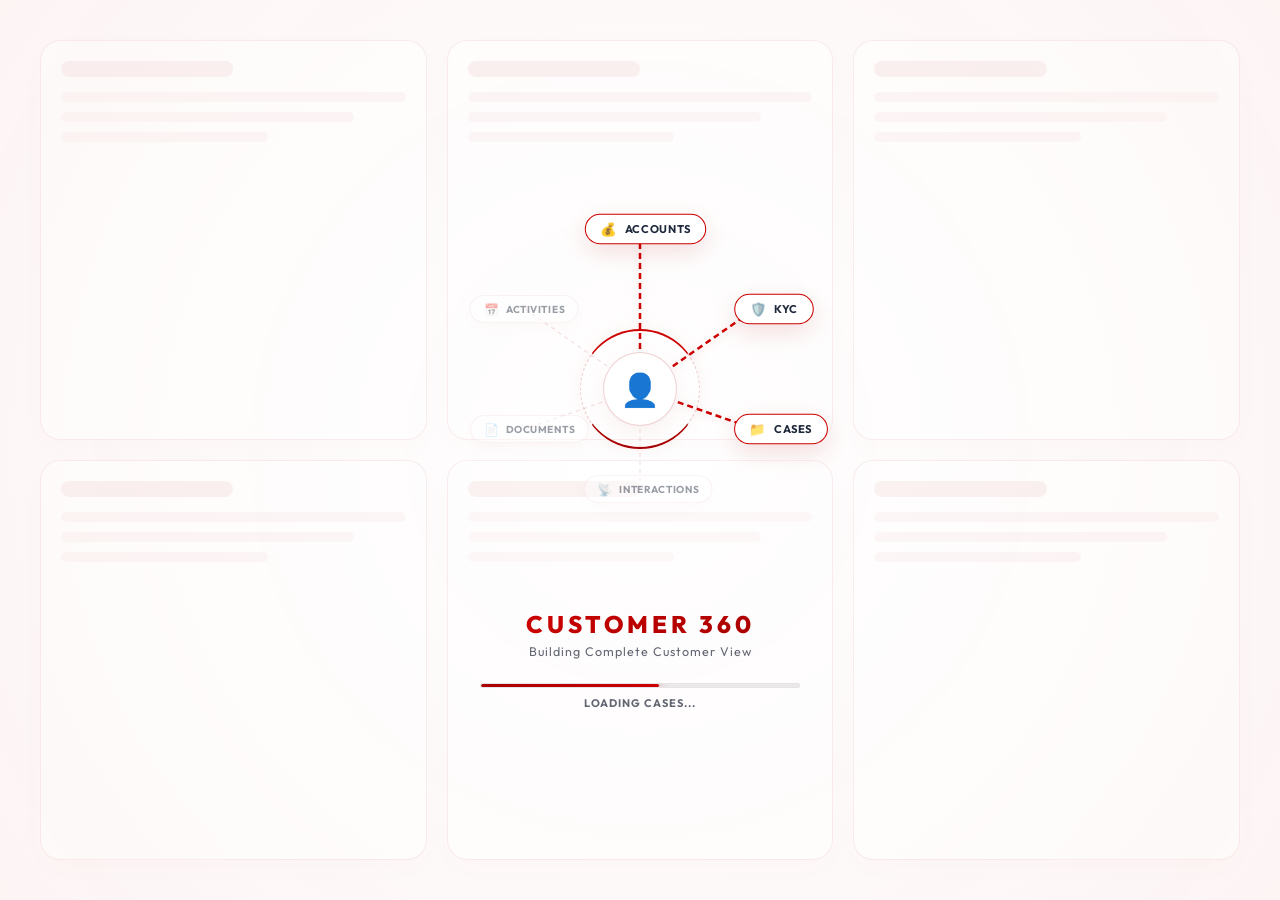
==== commit 0d97a2df: "Add Go Home button to search page and disable autocomplete suggestions" ====
--- a/customer-search/customer-search.html
+++ b/customer-search/customer-search.html
@@ -56,6 +56,11 @@
       </div>
 
       <div class="search-header-right">
+        <!-- Go Home Button -->
+        <a href="#" id="go-home-btn" class="go-home-btn" onclick="event.preventDefault(); window.location.href = (window.API_CONFIG && window.API_CONFIG.HOME_PAGE_URL) ? '../' + window.API_CONFIG.HOME_PAGE_URL : '../index.html';">
+          🏠 Go Home
+        </a>
+
         <!-- Reuses existing application theme picker styles -->
         <div class="theme-picker-group">
           <button class="theme-picker-btn red-theme-picker active" data-theme="red" title="Crimson Red Theme"></button>
@@ -151,7 +156,7 @@
           <!-- Middle: Input Field -->
           <div class="search-input-wrapper">
             <input type="text" class="search-input-field" id="search-input"
-              placeholder="Enter Customer ID (e.g. NX-4829-0055)..." aria-label="Search Value" />
+              placeholder="Enter Customer ID (e.g. NX-4829-0055)..." aria-label="Search Value" autocomplete="off" />
           </div>
 
           <!-- Right side: Button -->
--- a/customer-search/customer-search.css
+++ b/customer-search/customer-search.css
@@ -63,6 +63,31 @@
   display: flex;
   align-items: center;
   gap: 15px;
+}
+
+.go-home-btn {
+  display: inline-flex;
+  align-items: center;
+  gap: 6px;
+  background: var(--glass2);
+  border: 1px solid var(--border);
+  color: var(--text);
+  padding: 8px 16px;
+  border-radius: 20px;
+  font-family: inherit;
+  font-size: 13px;
+  font-weight: 600;
+  text-decoration: none;
+  cursor: pointer;
+  transition: all 0.3s ease;
+}
+
+.go-home-btn:hover {
+  background: var(--accent);
+  color: #ffffff;
+  border-color: rgba(255, 255, 255, 0.2);
+  box-shadow: 0 4px 12px var(--glow-shadow-medium);
+  transform: translateY(-1px);
 }
 
 /* Centered Search Layout */
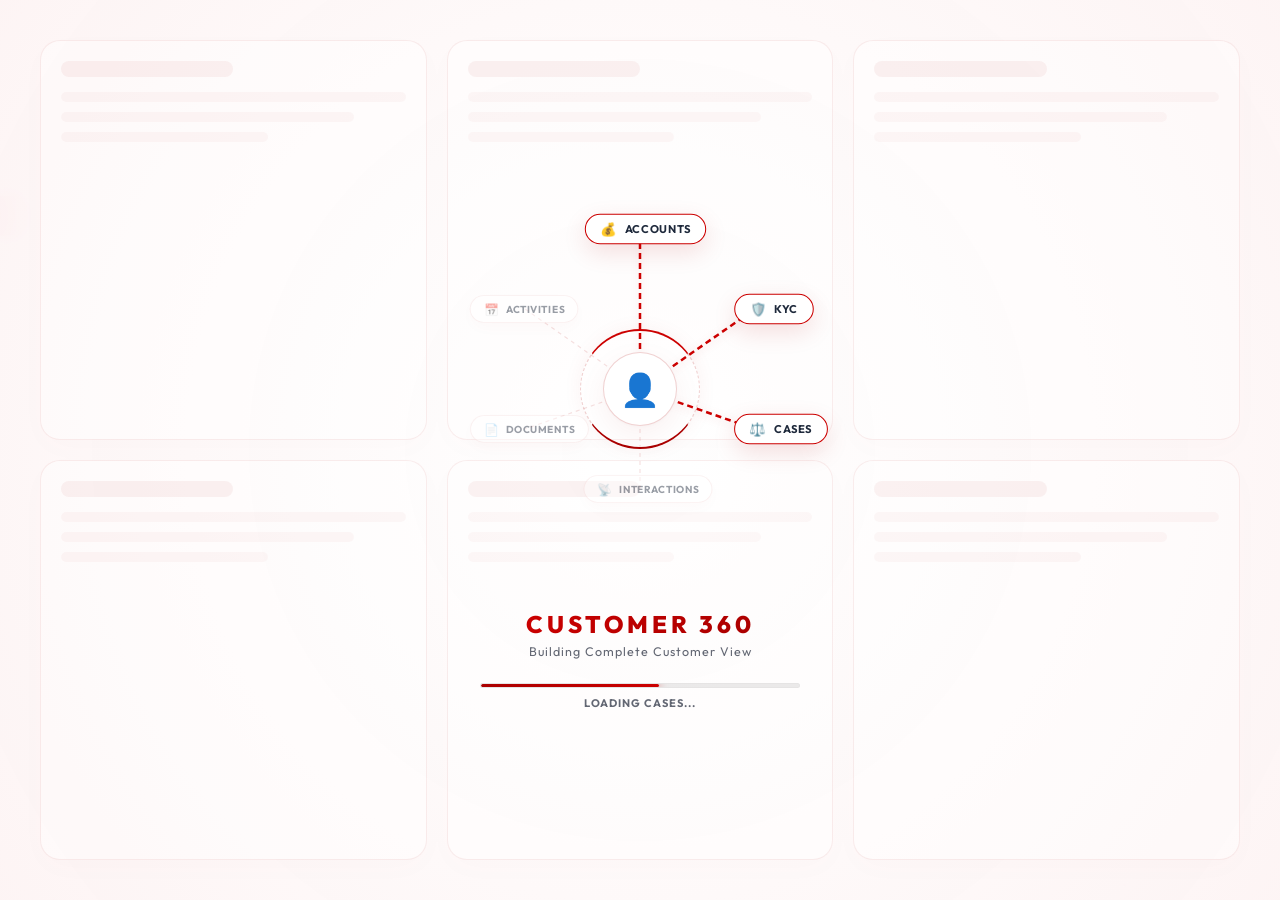
==== commit c9af1bbd: "feat: implement Customer 360 UI enhancements, search preloader, and dynamic modules" ====
--- a/customer-search/customer-search.html
+++ b/customer-search/customer-search.html
@@ -144,13 +144,31 @@
         <div class="search-bar-container">
           <!-- Left side: Dropdown -->
           <div class="search-select-wrapper">
-            <select class="search-type-selector" id="search-type" aria-label="Search Type">
+            <!-- Hidden native select for JS controller compatibility -->
+            <select class="search-type-selector" id="search-type" aria-label="Search Type" style="display: none !important;">
               <option value="cid">🆔 Customer ID</option>
               <option value="email">✉️ Email</option>
               <option value="phone">📞 Phone Number</option>
               <option value="account">🏦 Account Number</option>
             </select>
-            <span class="search-select-arrow">▼</span>
+            
+            <!-- Stylish Custom iOS Dropdown -->
+            <div class="ios-select" id="ios-search-type">
+              <div class="ios-select-trigger">
+                <span class="ios-select-label">🆔 Customer ID</span>
+                <span class="ios-select-arrow">
+                  <svg xmlns="http://www.w3.org/2000/svg" width="10" height="10" viewBox="0 0 24 24" fill="none" stroke="currentColor" stroke-width="3" stroke-linecap="round" stroke-linejoin="round">
+                    <polyline points="6 9 12 15 18 9"></polyline>
+                  </svg>
+                </span>
+              </div>
+              <div class="ios-select-options">
+                <div class="ios-option active" data-value="cid">🆔 Customer ID</div>
+                <div class="ios-option" data-value="email">✉️ Email</div>
+                <div class="ios-option" data-value="phone">📞 Phone Number</div>
+                <div class="ios-option" data-value="account">🏦 Account Number</div>
+              </div>
+            </div>
           </div>
 
           <!-- Middle: Input Field -->
--- a/style.css
+++ b/style.css
@@ -163,6 +163,319 @@
   --tour-skip-bg-hover:  #f43f5e;
 }
 
+/* ── Modern Custom Scrollbars (Global) ── */
+::-webkit-scrollbar {
+  width: 10px;
+  height: 10px;
+}
+
+::-webkit-scrollbar-track {
+  background: transparent;
+}
+
+::-webkit-scrollbar-thumb {
+  background: var(--border);
+  border-radius: 20px;
+  border: 3px solid transparent;
+  background-clip: padding-box;
+  transition: background 0.3s ease, border-color 0.3s ease;
+}
+
+::-webkit-scrollbar-thumb:hover {
+  background: var(--accent2);
+  border: 3px solid transparent;
+  background-clip: padding-box;
+}
+
+/* Firefox scrollbar compatibility */
+* {
+  scrollbar-width: thin;
+  scrollbar-color: var(--border) transparent;
+}
+
+/* ── Custom iOS-Theme Flatpickr Calendar ── */
+.flatpickr-calendar {
+  background: #1c1c1e !important;
+  border: 1px solid #2c2c2e !important;
+  box-shadow: 0 10px 30px rgba(0, 0, 0, 0.5) !important;
+  border-radius: 13px !important;
+  font-family: -apple-system, BlinkMacSystemFont, "Segoe UI", Roboto, Helvetica, Arial, sans-serif !important;
+  color: #ffffff !important;
+  width: 282px !important;
+  padding: 8px 0 !important;
+}
+
+.light-mode .flatpickr-calendar {
+  background: #ffffff !important;
+  border: 1px solid #e5e5ea !important;
+  box-shadow: 0 10px 30px rgba(0, 0, 0, 0.08) !important;
+  color: #000000 !important;
+}
+
+/* Month and Year Header */
+.flatpickr-months {
+  padding: 4px 0 !important;
+  display: flex !important;
+  align-items: center !important;
+}
+
+.flatpickr-months .flatpickr-month {
+  color: currentColor !important;
+  fill: currentColor !important;
+  height: 34px !important;
+}
+
+.flatpickr-current-month {
+  padding: 4px 0 0 0 !important;
+  font-size: 16px !important;
+  font-weight: 600 !important;
+  color: currentColor !important;
+  display: flex !important;
+  justify-content: center !important;
+  align-items: center !important;
+}
+
+.flatpickr-current-month .flatpickr-monthDropdown-months {
+  font-size: 16px !important;
+  font-weight: 600 !important;
+  color: currentColor !important;
+  border: none !important;
+  background: transparent !important;
+  padding: 0 4px !important;
+  margin: 0 !important;
+  -webkit-appearance: none !important;
+  appearance: none !important;
+}
+
+.flatpickr-current-month .flatpickr-monthDropdown-months .flatpickr-monthDropdown-month {
+  background-color: #1c1c1e !important;
+  color: #ffffff !important;
+}
+
+.light-mode .flatpickr-current-month .flatpickr-monthDropdown-months .flatpickr-monthDropdown-month {
+  background-color: #ffffff !important;
+  color: #000000 !important;
+}
+
+.flatpickr-current-month input.cur-year {
+  font-size: 16px !important;
+  font-weight: 600 !important;
+  color: currentColor !important;
+  padding: 0 !important;
+  margin: 0 !important;
+  width: 55px !important;
+}
+
+.flatpickr-current-month .numInputWrapper span {
+  display: none !important; /* Hide year adjust arrows for iOS look */
+}
+
+/* Chevrons (Prev/Next Month) */
+.flatpickr-months .flatpickr-prev-month,
+.flatpickr-months .flatpickr-next-month {
+  color: #0a84ff !important; /* iOS active blue */
+  fill: #0a84ff !important;
+  padding: 8px 12px !important;
+  top: 4px !important;
+}
+
+.light-mode .flatpickr-months .flatpickr-prev-month,
+.light-mode .flatpickr-months .flatpickr-next-month {
+  color: #007aff !important; /* iOS light blue */
+  fill: #007aff !important;
+}
+
+.flatpickr-months .flatpickr-prev-month:hover,
+.flatpickr-months .flatpickr-next-month:hover {
+  opacity: 0.7 !important;
+  background: transparent !important;
+}
+
+.flatpickr-months .flatpickr-prev-month svg,
+.flatpickr-months .flatpickr-next-month svg {
+  fill: currentColor !important;
+}
+
+/* Weekday Headings */
+.flatpickr-weekdays {
+  width: 280px !important;
+  max-width: 280px !important;
+  margin: 0 auto !important;
+  height: 28px !important;
+}
+
+.flatpickr-weekday {
+  color: #8e8e93 !important; /* iOS gray */
+  font-weight: 600 !important;
+  font-size: 11px !important;
+  text-transform: uppercase !important;
+  letter-spacing: 0.5px;
+}
+
+/* Days Container */
+.flatpickr-days, .dayContainer {
+  width: 280px !important;
+  min-width: 280px !important;
+  max-width: 280px !important;
+  margin: 0 auto !important;
+  padding: 0 !important;
+}
+
+.flatpickr-day {
+  color: #ffffff !important;
+  font-size: 14px !important;
+  font-weight: 500 !important;
+  border-radius: 50% !important; /* iOS perfect circle */
+  margin: 2px !important;
+  height: 36px !important;
+  line-height: 34px !important;
+  width: 36px !important;
+  max-width: 36px !important;
+  border: 1px solid transparent !important;
+  transition: background-color 0.15s ease, color 0.15s ease !important;
+}
+
+.light-mode .flatpickr-day {
+  color: #000000 !important;
+}
+
+/* Hover and Focus States */
+.flatpickr-day:hover,
+.flatpickr-day:focus {
+  background: #2c2c2e !important; /* iOS dark cell hover */
+  border-color: transparent !important;
+  color: #ffffff !important;
+}
+
+.light-mode .flatpickr-day:hover,
+.light-mode .flatpickr-day:focus {
+  background: #e5e5ea !important; /* iOS light cell hover */
+  color: #000000 !important;
+}
+
+/* Selected Date */
+.flatpickr-day.selected,
+.flatpickr-day.selected:hover,
+.flatpickr-day.selected:focus,
+.flatpickr-day.startRange,
+.flatpickr-day.endRange {
+  background: #0a84ff !important; /* iOS system blue selected */
+  border-color: #0a84ff !important;
+  color: #ffffff !important;
+  font-weight: 600 !important;
+}
+
+.light-mode .flatpickr-day.selected,
+.light-mode .flatpickr-day.selected:hover,
+.light-mode .flatpickr-day.selected:focus,
+.light-mode .flatpickr-day.startRange,
+.light-mode .flatpickr-day.endRange {
+  background: #007aff !important;
+  border-color: #007aff !important;
+  color: #ffffff !important;
+}
+
+/* Today's Date */
+.flatpickr-day.today {
+  color: #0a84ff !important; /* Highlight today with blue text */
+  font-weight: 700 !important;
+  border: none !important;
+}
+
+.light-mode .flatpickr-day.today {
+  color: #007aff !important;
+}
+
+.flatpickr-day.today:hover {
+  background: #2c2c2e !important;
+}
+
+.light-mode .flatpickr-day.today:hover {
+  background: #e5e5ea !important;
+}
+
+.flatpickr-day.today.selected {
+  color: #ffffff !important;
+}
+
+/* Disabled Days */
+.flatpickr-day.flatpickr-disabled,
+.flatpickr-day.flatpickr-disabled:hover {
+  color: #48484a !important;
+  opacity: 0.3 !important;
+  cursor: not-allowed !important;
+  background: transparent !important;
+  border-color: transparent !important;
+}
+
+.light-mode .flatpickr-day.flatpickr-disabled,
+.light-mode .flatpickr-day.flatpickr-disabled:hover {
+  color: #aeaeb2 !important;
+}
+
+/* Out of Month Days */
+.flatpickr-day.prevMonthDay,
+.flatpickr-day.nextMonthDay {
+  color: #48484a !important;
+}
+
+.light-mode .flatpickr-day.prevMonthDay,
+.light-mode .flatpickr-day.nextMonthDay {
+  color: #aeaeb2 !important;
+}
+
+/* Time Picker Section */
+.flatpickr-time {
+  border-top: 1px solid #2c2c2e !important;
+  padding: 8px 0 !important;
+  height: 40px !important;
+}
+
+.light-mode .flatpickr-time {
+  border-top: 1px solid #e5e5ea !important;
+}
+
+.flatpickr-time input {
+  color: currentColor !important;
+  font-size: 15px !important;
+  font-weight: 500 !important;
+  background: transparent !important;
+  border: none !important;
+}
+
+.flatpickr-time input:hover,
+.flatpickr-time input:focus {
+  background: #2c2c2e !important;
+  border-radius: 6px !important;
+}
+
+.light-mode .flatpickr-time input:hover,
+.light-mode .flatpickr-time input:focus {
+  background: #e5e5ea !important;
+}
+
+.flatpickr-time .flatpickr-am-pm {
+  color: currentColor !important;
+  font-weight: 600 !important;
+}
+
+.flatpickr-time .flatpickr-am-pm:hover {
+  background: #2c2c2e !important;
+  border-radius: 6px !important;
+}
+
+.light-mode .flatpickr-time .flatpickr-am-pm:hover {
+  background: #e5e5ea !important;
+}
+
+.flatpickr-time .numInputWrapper span.arrowUp:after {
+  border-bottom-color: currentColor !important;
+}
+.flatpickr-time .numInputWrapper span.arrowDown:after {
+  border-top-color: currentColor !important;
+}
+
+
 html {
   scroll-behavior: smooth
 }
@@ -177,21 +490,43 @@
   position: relative;
 }
 
-/* ── Global Select / Dropdown Reset ── */
-select {
-  background: var(--bg2);
-  color: var(--text);
-  border: 1px solid var(--border);
-  font-family: inherit;
-  outline: none;
-  cursor: pointer;
-  color-scheme: dark;
-}
-
-:root.light-mode select {
-  background: #ffffff;
-  color: #0f172a;
-  color-scheme: light;
+/* ── Global Select / Dropdown Reset (iOS Theme) ── */
+select:not(.flatpickr-monthDropdown-months) {
+  background-color: #2c2c2e !important;
+  color: #ffffff !important;
+  border: 1px solid #3a3a3c !important;
+  border-radius: 10px !important;
+  padding: 8px 30px 8px 12px !important;
+  font-size: 13.5px !important;
+  font-weight: 500 !important;
+  font-family: inherit !important;
+  outline: none !important;
+  cursor: pointer !important;
+  -webkit-appearance: none !important;
+  -moz-appearance: none !important;
+  appearance: none !important;
+  background-image: url("data:image/svg+xml;charset=UTF-8,%3Csvg xmlns='http://www.w3.org/2000/svg' viewBox='0 0 24 24' fill='none' stroke='%238e8e93' stroke-width='2.5' stroke-linecap='round' stroke-linejoin='round'%3E%3Cpolyline points='6 9 12 15 18 9'%3E%3C/polyline%3E%3C/svg%3E") !important;
+  background-repeat: no-repeat !important;
+  background-position: right 10px center !important;
+  background-size: 14px !important;
+  transition: background-color 0.2s ease, border-color 0.2s ease !important;
+}
+
+select:not(.flatpickr-monthDropdown-months):hover, select:not(.flatpickr-monthDropdown-months):focus {
+  background-color: #3a3a3c !important;
+  border-color: #0a84ff !important;
+}
+
+:root.light-mode select:not(.flatpickr-monthDropdown-months) {
+  background-color: #f2f2f7 !important;
+  color: #000000 !important;
+  border: 1px solid #e5e5ea !important;
+  background-image: url("data:image/svg+xml;charset=UTF-8,%3Csvg xmlns='http://www.w3.org/2000/svg' viewBox='0 0 24 24' fill='none' stroke='%23555559' stroke-width='2.5' stroke-linecap='round' stroke-linejoin='round'%3E%3Cpolyline points='6 9 12 15 18 9'%3E%3C/polyline%3E%3C/svg%3E") !important;
+}
+
+:root.light-mode select:not(.flatpickr-monthDropdown-months):hover, :root.light-mode select:not(.flatpickr-monthDropdown-months):focus {
+  background-color: #e5e5ea !important;
+  border-color: #007aff !important;
 }
 
 body::before {
@@ -2733,15 +3068,17 @@
   margin: 0;
 }
 
-.back-btn {
-  margin-left: auto;
-  /* Push to far right */
-  position: relative;
-  z-index: 1100;
-  background: rgba(255, 255, 255, 0.08);
+.back-btn-floating {
+  position: absolute;
+  top: 24px;
+  right: 24px;
+  z-index: 1200;
+  background: rgba(28, 31, 43, 0.7);
+  backdrop-filter: blur(15px);
+  -webkit-backdrop-filter: blur(15px);
   border: 1px solid var(--border);
   color: var(--text);
-  padding: 8px 16px;
+  padding: 10px 20px;
   border-radius: 30px;
   display: flex;
   align-items: center;
@@ -2749,16 +3086,22 @@
   cursor: pointer;
   font-family: inherit;
   font-weight: 600;
-  transition: all 0.3s ease;
-  font-size: 12px;
-}
-
-.back-btn:hover {
+  transition: all 0.3s cubic-bezier(0.4, 0, 0.2, 1);
+  font-size: 13px;
+  box-shadow: 0 8px 32px rgba(0, 0, 0, 0.3), 0 0 15px var(--glow-shadow-weak);
+}
+
+.light-mode .back-btn-floating {
+  background: rgba(255, 255, 255, 0.75);
+  box-shadow: 0 8px 32px rgba(170, 0, 0, 0.05), 0 0 15px var(--glow-shadow-weak);
+}
+
+.back-btn-floating:hover {
   background: var(--accent);
   border-color: var(--accent);
   color: #ffffff;
-  transform: translateX(-4px);
-  box-shadow: 0 0 30px var(--glow-shadow);
+  transform: translateY(-2px);
+  box-shadow: 0 8px 32px rgba(0, 0, 0, 0.4), 0 0 25px var(--glow-shadow-strong);
 }
 
 /* Detail Scrollable Content Area */
@@ -2951,9 +3294,7 @@
     gap: 20px;
   }
 
-  .back-btn {
-    margin-left: 0;
-  }
+
 
   .detail-content-area {
     padding: 20px;
@@ -2985,6 +3326,18 @@
 
   .detail-section-block {
     padding: 16px;
+  }
+
+  .back-btn-floating {
+    position: fixed;
+    top: auto;
+    bottom: 20px;
+    right: 20px;
+    box-shadow: 0 10px 30px rgba(0, 0, 0, 0.4), 0 0 20px var(--glow-shadow-strong) !important;
+    background-color: rgba(28, 31, 43, 0.9) !important;
+  }
+  .light-mode .back-btn-floating {
+    background-color: rgba(255, 255, 255, 0.95) !important;
   }
 }
 
@@ -4458,4 +4811,34 @@
   right: 236px;
   bottom: 35px;
 }
+
+/* Coming Soon Modules styling */
+.module-card.coming-soon {
+  cursor: not-allowed;
+  opacity: 0.65;
+  border-style: dashed;
+  position: relative;
+  overflow: hidden;
+}
+
+.module-card.coming-soon:hover {
+  border-color: var(--border) !important;
+  background: var(--glass) !important;
+  transform: none !important;
+  box-shadow: none !important;
+}
+
+.coming-soon-badge {
+  position: absolute;
+  bottom: 6px;
+  font-size: 8px;
+  background: rgba(255, 255, 255, 0.15);
+  color: var(--text);
+  padding: 2px 6px;
+  border-radius: 8px;
+  text-transform: uppercase;
+  font-weight: 700;
+  letter-spacing: 0.5px;
+  border: 1px solid var(--border);
+}
 
--- a/customer-search/customer-search.css
+++ b/customer-search/customer-search.css
@@ -122,8 +122,15 @@
 }
 
 @keyframes searchFloat {
-  0%, 100% { transform: translateY(0); }
-  50% { transform: translateY(-4px); }
+
+  0%,
+  100% {
+    transform: translateY(0);
+  }
+
+  50% {
+    transform: translateY(-4px);
+  }
 }
 
 .search-title {
@@ -145,7 +152,8 @@
   gap: 0px;
   justify-content: center;
   user-select: none;
-  margin-top: -12px; /* Pull the title closer to the logo icon and remove wasted space */
+  margin-top: -12px;
+  /* Pull the title closer to the logo icon and remove wasted space */
   margin-bottom: 8px;
 }
 
@@ -157,9 +165,12 @@
 .search-title.animated-logo span:nth-child(-n+8) {
   color: var(--text);
 }
+
 .search-title.animated-logo span:nth-child(9) {
-  width: 14px; /* space */
-}
+  width: 14px;
+  /* space */
+}
+
 .search-title.animated-logo span:nth-child(n+10) {
   color: var(--accent2);
 }
@@ -197,37 +208,149 @@
   align-items: center;
   border-right: 1px solid var(--border);
   padding: 0 20px;
-  min-width: 170px;
+  width: 200px;
+  flex-shrink: 0;
+  transition: background-color 0.3s ease;
+}
+
+.search-select-wrapper:hover {
+  background-color: rgba(255, 255, 255, 0.03);
+}
+
+.light-mode .search-select-wrapper:hover {
+  background-color: rgba(0, 0, 0, 0.02);
 }
 
 .search-type-selector {
   width: 100%;
-  background: transparent;
-  border: none;
-  color: var(--text);
-  font-family: inherit;
+  background-color: transparent !important;
+  border: none !important;
+  border-radius: 0 !important;
+  box-shadow: none !important;
+  padding: 0 28px 0 10px !important;
+  height: 100% !important;
+  font-size: 13.5px !important;
+  font-weight: 600 !important;
+  color: var(--text) !important;
+  transition: all 0.3s ease !important;
+}
+
+/* Hover/active transitions to show interactivity */
+.search-type-selector:hover {
+  color: var(--accent) !important;
+  background-position: right 6px center !important;
+}
+
+.search-type-selector:active,
+.search-type-selector:focus {
+  opacity: 0.7 !important;
+}
+
+.search-type-selector option {
+  background: var(--bg2);
+  color: var(--text);
+}
+
+/* Custom iOS Select Styling */
+.ios-select {
+  position: relative;
+  width: 100%;
+  cursor: pointer;
+  user-select: none;
+}
+
+.ios-select-trigger {
+  display: flex;
+  align-items: center;
+  justify-content: space-between;
+  width: 100%;
   font-size: 13.5px;
   font-weight: 600;
-  cursor: pointer;
-  outline: none;
-  appearance: none;
-  -webkit-appearance: none;
-  padding-right: 15px;
-}
-
-.search-type-selector option {
-  background: var(--bg2);
-  color: var(--text);
-}
-
-.search-select-arrow {
+  color: var(--text);
+  padding: 0 10px;
+  height: 44px;
+}
+
+.ios-select-label {
+  display: flex;
+  align-items: center;
+  gap: 8px;
+  white-space: nowrap;
+  overflow: hidden;
+  text-overflow: ellipsis;
+}
+
+.ios-select-arrow {
+  color: var(--muted);
+  display: flex;
+  align-items: center;
+  justify-content: center;
+  transition: transform 0.3s cubic-bezier(0.4, 0, 0.2, 1), color 0.3s ease;
+  margin-left: 8px;
+  pointer-events: none;
+}
+
+.ios-select-options {
   position: absolute;
-  right: 18px;
-  top: 50%;
-  transform: translateY(-50%);
-  color: var(--accent2);
-  font-size: 9px;
-  pointer-events: none;
+  top: calc(100% + 8px);
+  left: -10px;
+  width: calc(100% + 20px);
+  background: var(--glass2);
+  backdrop-filter: blur(20px);
+  -webkit-backdrop-filter: blur(20px);
+  border: 1px solid var(--border);
+  border-radius: 14px;
+  box-shadow: 0 8px 32px rgba(0, 0, 0, 0.25);
+  padding: 6px;
+  z-index: 1000;
+  display: flex;
+  flex-direction: column;
+  gap: 4px;
+  opacity: 0;
+  visibility: hidden;
+  transform: translateY(-10px) scale(0.95);
+  transition: opacity 0.3s cubic-bezier(0.4, 0, 0.2, 1),
+    visibility 0.3s cubic-bezier(0.4, 0, 0.2, 1),
+    transform 0.3s cubic-bezier(0.4, 0, 0.2, 1);
+}
+
+.ios-select.open .ios-select-options {
+  opacity: 1;
+  visibility: visible;
+  transform: translateY(0) scale(1);
+}
+
+.ios-select.open .ios-select-arrow {
+  transform: rotate(180deg);
+  color: var(--accent) !important;
+}
+
+.ios-option {
+  padding: 8px 12px;
+  font-size: 13px;
+  font-weight: 500;
+  border-radius: 10px;
+  color: var(--text);
+  transition: all 0.2s ease;
+  display: flex;
+  align-items: center;
+  gap: 8px;
+  white-space: nowrap;
+}
+
+.ios-option:hover {
+  background: rgba(255, 255, 255, 0.08);
+  color: var(--accent);
+}
+
+.light-mode .ios-option:hover {
+  background: rgba(0, 0, 0, 0.04);
+}
+
+.ios-option.active {
+  background: var(--accent) !important;
+  color: #ffffff !important;
+  font-weight: 600;
 }
 
 .search-input-wrapper {
@@ -289,7 +412,8 @@
   opacity: 0;
   transform: translateY(20px);
   transition: opacity 0.5s ease, transform 0.5s ease;
-  display: none; /* Initially hidden */
+  display: none;
+  /* Initially hidden */
 }
 
 .results-card.visible {
@@ -683,25 +807,25 @@
   .customer-search-header {
     padding: 12px 24px;
   }
-  
+
   .customer-search-main {
     padding: 24px 16px;
     gap: 20px;
   }
-  
+
   .customer-search-experience {
     padding: 24px 16px;
   }
-  
+
   .search-title {
     font-size: 26px;
   }
-  
+
   .search-illustration-container {
     width: 130px;
     height: 130px;
   }
-  
+
   /* Stacks controls into two rows */
   .search-bar-container {
     flex-direction: column;
@@ -710,23 +834,21 @@
     gap: 8px;
     min-height: auto;
   }
-  
+
   .search-select-wrapper {
     border-right: none;
     border-bottom: 1px solid var(--border);
     padding: 0 8px 8px 8px;
     min-height: 36px;
-  }
-  
-  .search-select-arrow {
-    right: 10px;
-  }
-  
+    position: relative;
+    width: 100% !important;
+  }
+
   .search-input-wrapper {
     padding: 6px 8px;
     min-height: 36px;
   }
-  
+
   .search-submit-btn {
     padding: 10px 0;
     width: 100%;
@@ -738,7 +860,7 @@
     align-items: flex-start;
     gap: 12px;
   }
-  
+
   .results-filters {
     width: 100%;
     justify-content: flex-start;
@@ -750,24 +872,24 @@
   .search-title {
     font-size: 22px;
   }
-  
+
   /* Stack dropdown, input, and button vertically */
   .search-bar-container {
     padding: 8px;
     gap: 10px;
   }
-  
+
   .search-select-wrapper {
     width: 100%;
     border-bottom: 1px solid var(--border);
     padding-bottom: 10px;
   }
-  
+
   .search-input-wrapper {
     width: 100%;
     padding: 4px 8px;
   }
-  
+
   .search-submit-btn {
     width: 100%;
     border-radius: 12px;
@@ -784,7 +906,8 @@
     gap: 10px;
   }
 
-  .results-status-filter, .results-date-range {
+  .results-status-filter,
+  .results-date-range {
     width: 100%;
   }
 
@@ -796,4 +919,4 @@
   .date-input {
     flex: 1;
   }
-}
+}
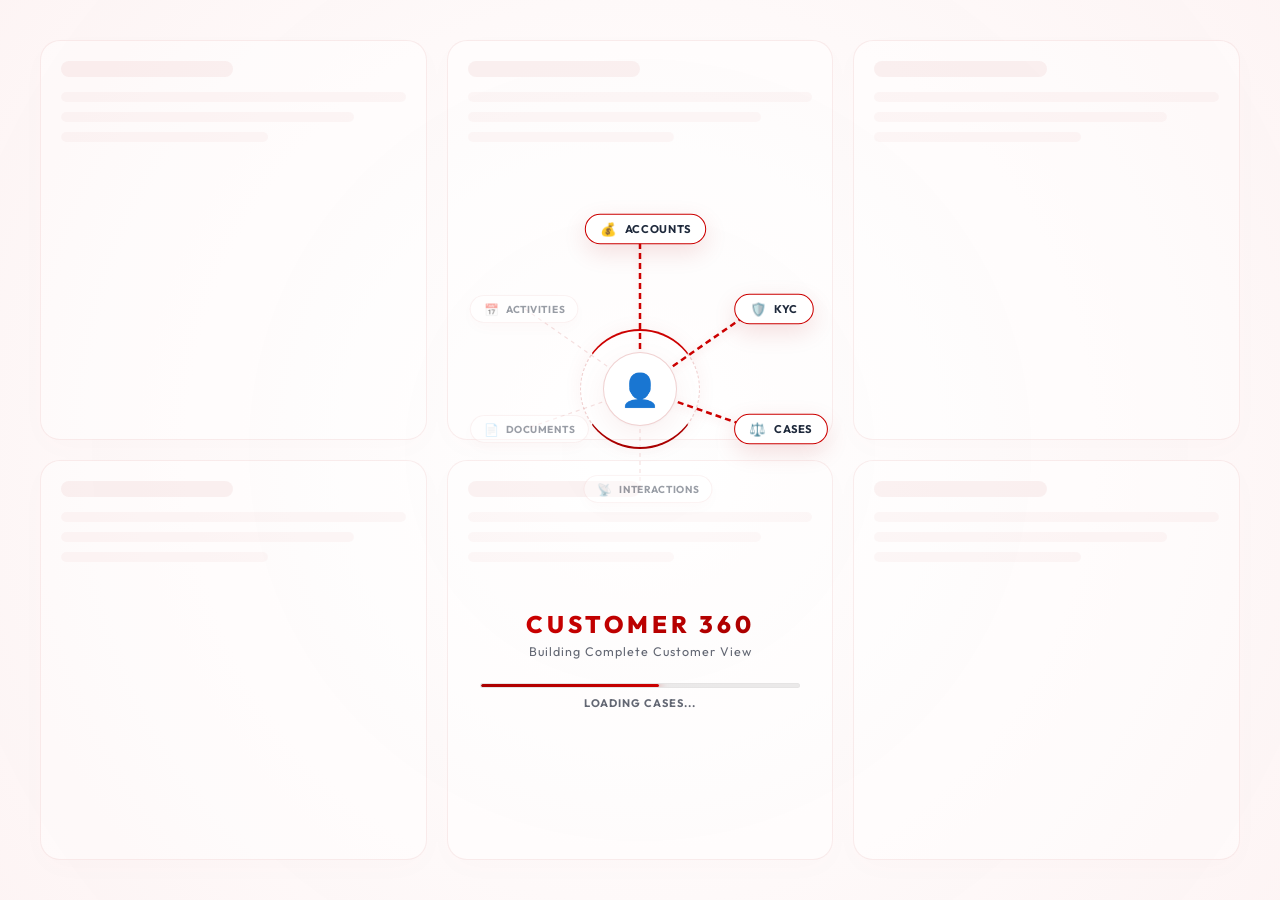
==== commit bb3f1ac5: "Update dashboard UI and modules: view more buttons outline and text-bounce animations, nav dots visi" ====
--- a/customer-search/customer-search.html
+++ b/customer-search/customer-search.html
@@ -58,7 +58,7 @@
       <div class="search-header-right">
         <!-- Go Home Button -->
         <a href="#" id="go-home-btn" class="go-home-btn" onclick="event.preventDefault(); window.location.href = (window.API_CONFIG && window.API_CONFIG.HOME_PAGE_URL) ? '../' + window.API_CONFIG.HOME_PAGE_URL : '../index.html';">
-          🏠 Go Home
+          <span class="home-icon">🏠</span> Go Home
         </a>
 
         <!-- Reuses existing application theme picker styles -->
--- a/style.css
+++ b/style.css
@@ -3,7 +3,9 @@
 *::after {
   box-sizing: border-box;
   margin: 0;
-  padding: 0
+  padding: 0;
+  -webkit-font-smoothing: antialiased;
+  -moz-osx-font-smoothing: grayscale;
 }
 
 :root {
@@ -864,7 +866,7 @@
   display: flex;
   flex-direction: column;
   align-items: center;
-  gap: 16px;
+  gap: 4px;
   position: relative
 }
 
@@ -933,7 +935,7 @@
   }
 
   50% {
-    transform: translateY(-16px)
+    transform: translateY(-8px)
   }
 }
 
@@ -1277,21 +1279,32 @@
   text-transform: uppercase;
   letter-spacing: 2px;
   margin-bottom: 2px;
+  font-weight: 700;
 }
 
 .stat-value {
   display: block;
   font-size: 20px;
-  font-weight: 800;
+  font-weight: 400;
   background: linear-gradient(to right, #fff, var(--accent2));
   -webkit-background-clip: text;
   -webkit-text-fill-color: transparent;
 }
 
+.light-mode .stat-value {
+  background: linear-gradient(to right, var(--text), var(--accent2));
+  -webkit-background-clip: text;
+  -webkit-text-fill-color: transparent;
+}
+
 .header-divider {
   width: 1px;
   height: 30px;
-  background: rgba(255, 255, 255, 0.1)
+  background: rgba(255, 255, 255, 0.1);
+}
+
+.light-mode .header-divider {
+  background: rgba(0, 0, 0, 0.15);
 }
 
 .header-right {
@@ -1346,18 +1359,101 @@
 .header-notif {
   position: relative;
   cursor: pointer;
-  font-size: 20px
-}
-
-.notif-dot {
+  font-size: 20px;
+}
+
+.header-notif span:not(.notif-count) {
+  display: inline-block;
+  transform-origin: top center;
+}
+
+/* Shake the bell ONLY when there are active/visible notifications */
+.header-notif .notif-count:not([style*="display: none"]):not([style*="display:none"]) ~ span:not(.notif-count) {
+  animation: bell-shake 5s infinite;
+}
+
+/* Keyframes for periodic bell swing from top pivot */
+@keyframes bell-shake {
+  0%, 15%, 100% {
+    transform: rotate(0deg);
+  }
+  2.5% {
+    transform: rotate(15deg);
+  }
+  5% {
+    transform: rotate(-13deg);
+  }
+  7.5% {
+    transform: rotate(10deg);
+  }
+  10% {
+    transform: rotate(-8deg);
+  }
+  12.5% {
+    transform: rotate(4deg);
+  }
+}
+
+.notif-count {
   position: absolute;
-  top: -2px;
-  right: -2px;
-  width: 8px;
-  height: 8px;
+  top: -6px;
+  right: -8px;
+  min-width: 18px;
+  height: 18px;
+  padding: 0 4px;
   background: var(--accent3);
-  border-radius: 50%;
-  border: 1px solid var(--bg)
+  color: #fff;
+  border-radius: 999px;
+  font-size: 10px;
+  font-weight: 700;
+  font-family: 'Outfit', sans-serif;
+  line-height: 18px;
+  text-align: center;
+  border: 1.5px solid var(--bg);
+  pointer-events: none;
+}
+
+.header-home-btn {
+  display: flex;
+  align-items: center;
+  justify-content: center;
+  width: 34px;
+  height: 34px;
+  background: transparent;
+  border: 1px solid var(--border);
+  border-radius: 8px;
+  color: var(--muted);
+  font-size: 16px;
+  cursor: pointer;
+  transition: all 0.25s ease;
+}
+
+.header-home-btn:hover {
+  background: var(--glass2);
+  color: var(--accent2);
+  border-color: var(--accent2);
+  box-shadow: 0 0 10px var(--glow-shadow-weak);
+}
+
+.home-icon {
+  display: inline-block;
+  transition: transform 0.3s ease;
+  transform: translate3d(0, 0, 0);
+  backface-visibility: hidden;
+  -webkit-backface-visibility: hidden;
+}
+
+.header-home-btn:hover .home-icon {
+  animation: home-bounce 0.6s ease-in-out infinite alternate;
+}
+
+@keyframes home-bounce {
+  0% {
+    transform: translateY(0) scale(1) translate3d(0, 0, 0);
+  }
+  100% {
+    transform: translateY(-3px) scale(1.1) translate3d(0, 0, 0);
+  }
 }
 
 .credit-good {
@@ -1441,10 +1537,13 @@
   gap: 8px;
   cursor: pointer;
   transition: transform 0.3s ease;
+  transform: translate3d(0, 0, 0);
+  backface-visibility: hidden;
+  -webkit-backface-visibility: hidden;
 }
 
 .story-item:hover {
-  transform: scale(1.05);
+  transform: scale3d(1.05, 1.05, 1);
 }
 
 .story-ring {
@@ -1499,12 +1598,49 @@
   cursor: pointer;
   font-family: 'Outfit', sans-serif;
   transition: all 0.3s ease;
-  box-shadow: 0 4px 20px rgba(108, 99, 255, 0.4)
+  box-shadow: 0 4px 20px rgba(108, 99, 255, 0.4);
+  position: relative;
+  overflow: hidden;
+  transform: translate3d(0, 0, 0);
+  backface-visibility: hidden;
+  -webkit-backface-visibility: hidden;
 }
 
 .btn-primary:hover {
-  transform: translateY(-2px);
+  transform: translate3d(0, -2px, 0);
   box-shadow: 0 8px 30px rgba(108, 99, 255, 0.6)
+}
+
+/* Helper positioning rules for shimmer overflow clipping */
+.qm-action-btn {
+  position: relative !important;
+  overflow: hidden !important;
+}
+
+/* Universal Button Hover Shimmer Glare Swipe */
+.btn-primary::after,
+.card-action-btn::after,
+.qm-action-btn::after,
+.back-btn-floating::after {
+  content: '';
+  position: absolute;
+  top: 0;
+  left: -150%;
+  width: 100%;
+  height: 100%;
+  background: linear-gradient(90deg, transparent, rgba(255, 255, 255, 0.25), transparent);
+  transform: skewX(-20deg);
+  pointer-events: none;
+  z-index: 5;
+}
+
+/* Trigger one-way sweep transition on hover */
+.btn-primary:hover::after,
+.card-action-btn:hover::after,
+.qm-action-btn:hover::after,
+.back-btn-floating:hover::after {
+  left: 150%;
+  transition: left 0.8s ease-in-out;
 }
 
 .btn-outline {
@@ -1779,6 +1915,8 @@
 
 /* PROFILE SIDEBAR */
 .profile-sidebar {
+  position: relative;
+  overflow: hidden;
   display: flex;
   flex-direction: column;
   align-items: center;
@@ -1931,10 +2069,13 @@
   border: 1px solid;
   transition: transform 0.2s ease, box-shadow 0.2s ease;
   white-space: nowrap;
+  transform: translate3d(0, 0, 0);
+  backface-visibility: hidden;
+  -webkit-backface-visibility: hidden;
 }
 
 .meta-badge:hover {
-  transform: translateY(-2px);
+  transform: translate3d(0, -2px, 0);
   box-shadow: 0 6px 18px rgba(0, 0, 0, 0.2);
 }
 
@@ -2088,12 +2229,15 @@
   transition: all 0.25s ease;
   cursor: default;
   margin-bottom: 5px;
+  transform: translate3d(0, 0, 0);
+  backface-visibility: hidden;
+  -webkit-backface-visibility: hidden;
 }
 
 .rm-card:hover {
   border-color: rgba(100, 160, 255, 0.32);
   background: linear-gradient(135deg, rgba(20, 52, 110, 0.8), rgba(14, 38, 85, 0.65));
-  transform: translateY(-2px);
+  transform: translate3d(0, -2px, 0);
   box-shadow: 0 8px 28px rgba(0, 0, 0, 0.32);
 }
 
@@ -2334,7 +2478,10 @@
   overflow: hidden;
   display: flex;
   flex-direction: column;
-  min-height: 200px
+  min-height: 200px;
+  transform: translate3d(0, 0, 0);
+  backface-visibility: hidden;
+  -webkit-backface-visibility: hidden;
 }
 
 .info-card::before {
@@ -2346,8 +2493,39 @@
   transition: opacity 0.3s
 }
 
+.info-card::after,
+.profile-sidebar::after,
+.module-card::after {
+  content: '';
+  position: absolute;
+  top: 0;
+  left: 0;
+  width: 100%;
+  height: 100%;
+  background: linear-gradient(90deg, transparent, rgba(255, 255, 255, 0.08), transparent);
+  transform: translateX(-150%) skewX(-25deg);
+  z-index: 10;
+  pointer-events: none;
+  animation: card-shimmer 8s infinite;
+}
+
+.light-mode .info-card::after,
+.light-mode .profile-sidebar::after,
+.light-mode .module-card::after {
+  background: linear-gradient(90deg, transparent, rgba(170, 0, 0, 0.04), transparent);
+}
+
+@keyframes card-shimmer {
+  0% {
+    transform: translateX(-150%) skewX(-25deg);
+  }
+  20%, 100% {
+    transform: translateX(250%) skewX(-25deg);
+  }
+}
+
 .info-card:hover {
-  transform: translateY(-4px);
+  transform: translate3d(0, -4px, 0);
   border-color: rgba(108, 99, 255, 0.3);
   box-shadow: 0 20px 60px rgba(0, 0, 0, 0.4), 0 0 40px rgba(108, 99, 255, 0.1)
 }
@@ -2379,7 +2557,58 @@
   display: flex;
   align-items: center;
   justify-content: center;
-  flex-shrink: 0
+  flex-shrink: 0;
+  transition: transform 0.3s cubic-bezier(0.175, 0.885, 0.32, 1.275);
+}
+
+/* Staggered unsynchronized movement animations */
+#card-personal .card-icon {
+  animation: icon-float-move 5.3s ease-in-out infinite;
+  animation-delay: 0.2s;
+}
+#card-contact .card-icon {
+  animation: icon-float-move 6.1s ease-in-out infinite;
+  animation-delay: 1.7s;
+}
+#card-address .card-icon {
+  animation: icon-float-move 4.7s ease-in-out infinite;
+  animation-delay: 0.9s;
+}
+#card-owner .card-icon {
+  animation: icon-float-move 7.3s ease-in-out infinite;
+  animation-delay: 2.3s;
+}
+#card-other .card-icon {
+  animation: icon-float-move 5.9s ease-in-out infinite;
+  animation-delay: 1.1s;
+}
+#card-kyc .card-icon {
+  animation: icon-float-move 6.7s ease-in-out infinite;
+  animation-delay: 0.5s;
+}
+
+/* Pause the floating animation when the card is hovered */
+.info-card:hover .card-icon {
+  animation-play-state: paused;
+}
+
+/* Keyframes for organic card icon float and translation movement (enhanced visibility) */
+@keyframes icon-float-move {
+  0%, 100% {
+    transform: translateY(0) translateX(0) scale(1) rotate(0deg);
+  }
+  20% {
+    transform: translateY(-4px) translateX(2px) scale(1.04) rotate(-3deg);
+  }
+  40% {
+    transform: translateY(2px) translateX(-3px) scale(0.96) rotate(2deg);
+  }
+  60% {
+    transform: translateY(-3px) translateX(3px) scale(1.03) rotate(-2deg);
+  }
+  80% {
+    transform: translateY(3px) translateX(-2px) scale(0.97) rotate(3deg);
+  }
 }
 
 .card-title-wrap {
@@ -2459,13 +2688,135 @@
 }
 
 .card-footer {
+  display: flex;
+  justify-content: space-between;
+  align-items: center;
   padding-top: 12px;
-  margin-top: auto
+  margin-top: auto;
 }
 
 .cf-label {
   font-size: 11px;
-  color: var(--muted)
+  color: var(--muted);
+}
+
+.card-action-btn {
+  background: transparent;
+  border: 1.5px solid var(--border);
+  padding: 3px 12px 3px 3px;
+  border-radius: 30px;
+  display: inline-flex;
+  align-items: center;
+  gap: 8px;
+  transition: all 0.3s cubic-bezier(0.4, 0, 0.2, 1);
+  pointer-events: none; /* Let click pass through */
+  position: relative;
+  overflow: hidden;
+  animation: border-loader-flow 2s linear infinite;
+}
+
+.btn-icon-wrapper {
+  width: 22px;
+  height: 22px;
+  border-radius: 50%;
+  background: var(--accent); /* Filled static background */
+  display: inline-flex;
+  align-items: center;
+  justify-content: center;
+  color: #fff; /* White icon in static state */
+  transition: all 0.3s ease;
+}
+
+.btn-text {
+  font-size: 11px;
+  font-weight: 700;
+  text-transform: uppercase;
+  letter-spacing: 0.8px;
+  color: var(--accent); /* Colored static text */
+  transition: all 0.3s ease;
+  font-family: 'Outfit', sans-serif;
+}
+
+.btn-arrow {
+  display: inline-block;
+  transition: transform 0.3s ease;
+  animation: arrow-bounce 4s infinite;
+}
+
+.card-action-btn::after {
+  content: '';
+  position: absolute;
+  top: 0;
+  left: -150%;
+  width: 100%;
+  height: 100%;
+  background: linear-gradient(90deg, transparent, rgba(255, 255, 255, 0.2), transparent);
+  transform: skewX(-20deg);
+  transition: none;
+}
+
+.info-card:hover .card-action-btn::after {
+  left: 150%;
+  transition: left 0.8s ease-in-out;
+}
+
+/* Hover swap state */
+.info-card:hover .card-action-btn {
+  background: var(--accent); /* Fills button with background */
+  border-color: var(--accent2);
+  box-shadow: 0 4px 15px var(--glow-shadow-medium);
+  transform: translate3d(0, -1px, 0) scale3d(1.03, 1.03, 1);
+}
+
+.info-card:hover .btn-icon-wrapper,
+.card-action-btn:hover .btn-icon-wrapper {
+  background: transparent !important;
+  color: #fff;
+  box-shadow: none;
+}
+
+.info-card:hover .btn-text {
+  color: #fff; /* Text becomes white on filled background */
+}
+
+.btn-text {
+  display: inline-flex !important;
+  align-items: center;
+}
+
+.btn-text .char {
+  display: inline-block;
+  transform: translate3d(0, 0, 0);
+  backface-visibility: hidden;
+  -webkit-backface-visibility: hidden;
+  animation: letter-wave 3s ease-in-out infinite;
+  animation-delay: calc(var(--char-index) * 60ms);
+}
+
+.btn-text .char-space {
+  display: inline-block;
+  width: 0.25em;
+}
+
+@keyframes letter-wave {
+  0%, 30%, 100% {
+    transform: translate3d(0, 0, 0);
+  }
+  15% {
+    transform: translate3d(0, -3.5px, 0);
+  }
+}
+
+.info-card:hover .btn-arrow {
+  animation: none;
+  transform: translate(2px, -2px);
+}
+
+/* Keyframes for periodic diagonal arrow bounce */
+@keyframes arrow-bounce {
+  0%, 12%, 24%, 100% { transform: translate(0, 0); }
+  6% { transform: translate(2px, -2px); }
+  18% { transform: translate(1.5px, -1.5px); }
 }
 
 /* BOTTOM MODULES */
@@ -2487,6 +2838,8 @@
 }
 
 .module-card {
+  position: relative;
+  overflow: hidden;
   background: var(--glass);
   border: 1px solid var(--border);
   border-radius: 14px;
@@ -2497,13 +2850,16 @@
   gap: 10px;
   cursor: pointer;
   transition: all 0.3s ease;
-  text-align: center
+  text-align: center;
+  transform: translate3d(0, 0, 0);
+  backface-visibility: hidden;
+  -webkit-backface-visibility: hidden;
 }
 
 .module-card:hover {
   border-color: rgba(108, 99, 255, 0.4);
   background: rgba(108, 99, 255, 0.08);
-  transform: translateY(-4px);
+  transform: translate3d(0, -4px, 0);
   box-shadow: 0 10px 30px rgba(108, 99, 255, 0.15)
 }
 
@@ -2515,7 +2871,21 @@
   border-radius: 12px;
   display: flex;
   align-items: center;
-  justify-content: center
+  justify-content: center;
+  transition: transform 0.2s ease;
+}
+
+.module-card:not(.coming-soon):hover .mod-icon {
+  animation: qm-shake 0.5s ease-in-out infinite;
+}
+
+@keyframes qm-shake {
+  0% { transform: rotate(0deg); }
+  20% { transform: rotate(-8deg); }
+  40% { transform: rotate(6deg); }
+  60% { transform: rotate(-4deg); }
+  80% { transform: rotate(2deg); }
+  100% { transform: rotate(0deg); }
 }
 
 .module-card span {
@@ -2890,7 +3260,7 @@
   display: flex;
   align-items: center;
   justify-content: space-between;
-  padding: 24px 30px;
+  padding: 20px 30px;
   border-bottom: 1px solid var(--border);
   background: rgba(255, 255, 255, 0.02);
 }
@@ -2914,6 +3284,174 @@
   padding: 30px;
   overflow-y: auto;
 }
+
+.qm-back-btn {
+  position: relative;
+  display: flex;
+  align-items: center;
+  gap: 8px;
+  height: 44px;
+  border-radius: 22px;
+  border: 2.5px solid var(--border);
+  background: var(--glass2);
+  color: var(--text);
+  cursor: pointer;
+  outline: none;
+  padding: 0 18px 0 14px;
+  flex-shrink: 0;
+  font-family: inherit;
+  font-weight: 600;
+  font-size: 13px;
+  letter-spacing: 0.5px;
+  z-index: 1;
+  overflow: hidden;
+  transition: all 0.4s cubic-bezier(0.175, 0.885, 0.32, 1.275);
+  animation: backBtnSlideIn 0.5s cubic-bezier(0.175, 0.885, 0.32, 1.275) both, border-loader-flow 2s linear infinite 0.5s;
+}
+
+/* Skewed diagonal gradient backdrop swipe */
+.qm-back-btn::before {
+  content: '';
+  position: absolute;
+  top: 0;
+  left: -20px;
+  width: 0;
+  height: 100%;
+  background: linear-gradient(135deg, var(--accent) 0%, var(--accent2) 100%);
+  z-index: -1;
+  transition: width 0.45s cubic-bezier(0.19, 1, 0.22, 1);
+  transform: skewX(-20deg);
+  transform-origin: left;
+}
+
+@keyframes backBtnSlideIn {
+  from {
+    opacity: 0;
+    transform: translateX(-15px) rotate(-45deg);
+  }
+  to {
+    opacity: 1;
+    transform: translateX(0) rotate(0deg);
+  }
+}
+
+.qm-back-btn:hover {
+  color: #fff !important;
+  border-color: transparent !important;
+  transform: translateX(-4px) scale(1.08);
+  animation: none;
+}
+
+.qm-back-btn:hover::before {
+  width: 140%;
+}
+
+.qm-back-btn:active {
+  transform: translateX(0) scale(0.95);
+}
+
+.qm-back-btn svg {
+  overflow: visible;
+  z-index: 1;
+}
+
+.qm-back-btn .arrow-chevron {
+  transition: stroke 0.3s ease;
+}
+
+/* Recoil and Shoot animation for the chevron on hover */
+@keyframes arrowRecoilShoot {
+  0% {
+    transform: translateX(0);
+  }
+  30% {
+    transform: translateX(3px);
+  }
+  100% {
+    transform: translateX(-3px);
+  }
+}
+
+/* Keyframes for border loader flow (traveling outline color indicator) */
+@keyframes border-loader-flow {
+  0%, 100% {
+    border-color: var(--accent) var(--border) var(--border) var(--border);
+  }
+  25% {
+    border-color: var(--border) var(--accent) var(--border) var(--border);
+  }
+  50% {
+    border-color: var(--border) var(--border) var(--accent) var(--border);
+  }
+  75% {
+    border-color: var(--border) var(--border) var(--border) var(--accent);
+  }
+}
+
+.qm-back-btn:hover .arrow-chevron {
+  animation: arrowRecoilShoot 0.4s cubic-bezier(0.25, 0.8, 0.25, 1) forwards;
+  stroke: #fff;
+}
+
+
+
+.qm-back-btn span {
+  z-index: 1;
+  transition: transform 0.3s cubic-bezier(0.175, 0.885, 0.32, 1.275);
+}
+
+.qm-back-btn:hover span {
+  transform: translateX(2px);
+}
+
+.qm-breadcrumbs-bar {
+  padding: 6px 30px;
+  border-bottom: 1px solid var(--border);
+  background: rgba(255, 255, 255, 0.015);
+  display: flex;
+  align-items: center;
+}
+
+.qm-breadcrumbs-bar.hidden {
+  display: none !important;
+}
+
+.qm-header-breadcrumbs {
+  display: flex;
+  align-items: center;
+  gap: 8px;
+  font-size: 11px;
+  font-family: 'Outfit', sans-serif;
+  text-transform: uppercase;
+  letter-spacing: 1px;
+}
+
+.qm-breadcrumb-link {
+  color: var(--muted);
+  text-decoration: none;
+  font-weight: 800;
+  transition: all 0.2s ease;
+  position: relative;
+}
+
+.qm-breadcrumb-link:hover {
+  color: var(--accent2);
+}
+
+.qm-breadcrumb-separator {
+  color: var(--border);
+  font-size: 12px;
+  font-weight: 800;
+  user-select: none;
+}
+
+.qm-breadcrumb-current {
+  color: var(--text);
+  font-weight: 800;
+  opacity: 0.95;
+}
+
+
 
 .qm-floating-close {
   position: fixed;
@@ -3089,6 +3627,10 @@
   transition: all 0.3s cubic-bezier(0.4, 0, 0.2, 1);
   font-size: 13px;
   box-shadow: 0 8px 32px rgba(0, 0, 0, 0.3), 0 0 15px var(--glow-shadow-weak);
+  overflow: hidden;
+  transform: translate3d(0, 0, 0);
+  backface-visibility: hidden;
+  -webkit-backface-visibility: hidden;
 }
 
 .light-mode .back-btn-floating {
@@ -3100,7 +3642,7 @@
   background: var(--accent);
   border-color: var(--accent);
   color: #ffffff;
-  transform: translateY(-2px);
+  transform: translate3d(0, -2px, 0);
   box-shadow: 0 8px 32px rgba(0, 0, 0, 0.4), 0 0 25px var(--glow-shadow-strong);
 }
 
@@ -4729,7 +5271,7 @@
   height: 56px;
   padding: 0;
   background: var(--accent);
-  color: #ffffff;
+  color: #ffffff !important;
   border: 1px solid rgba(255, 255, 255, 0.25);
   border-radius: 50px;
   font-family: 'Outfit', sans-serif;
@@ -4771,6 +5313,7 @@
   padding-left: 18px;
   padding-right: 18px;
   background: var(--accent2);
+  color: #ffffff !important;
   box-shadow: 0 12px 35px var(--glow-shadow-strong);
   border-color: rgba(255, 255, 255, 0.4);
 }
@@ -4784,12 +5327,14 @@
   justify-content: center;
   flex-shrink: 0;
   transition: transform 0.4s ease, width 0.4s ease;
+  color: #ffffff !important;
 }
 
 .floating-search-btn:hover .btn-icon {
   transform: rotate(-15deg) scale(1.15);
   width: 24px; /* Collapse icon area to align nicely with text */
   margin-right: 8px;
+  color: #ffffff !important;
 }
 
 .floating-search-btn .btn-text {
@@ -4798,12 +5343,14 @@
   transition: opacity 0.3s ease, transform 0.3s ease;
   letter-spacing: 0.5px;
   font-weight: 700;
+  color: #ffffff !important;
 }
 
 .floating-search-btn:hover .btn-text {
   opacity: 1;
   transform: translateX(0);
   transition-delay: 0.15s;
+  color: #ffffff !important;
 }
 
 /* Align floating search button in the same row (to the left of the back button) when the back button is active */
@@ -4819,6 +5366,28 @@
   border-style: dashed;
   position: relative;
   overflow: hidden;
+}
+
+.module-card.coming-soon .mod-icon {
+  animation: coming-soon-rotate 12s ease-in-out infinite;
+}
+
+@keyframes coming-soon-rotate {
+  0% {
+    transform: rotate(0deg);
+  }
+  30% {
+    transform: rotate(360deg);
+  }
+  40% {
+    transform: rotate(360deg);
+  }
+  70% {
+    transform: rotate(0deg);
+  }
+  100% {
+    transform: rotate(0deg);
+  }
 }
 
 .module-card.coming-soon:hover {
@@ -4841,4 +5410,147 @@
   letter-spacing: 0.5px;
   border: 1px solid var(--border);
 }
+
+.module-card.coming-soon span {
+  display: inline-block;
+  animation: coming-soon-bob 2s ease-in-out infinite;
+}
+
+@keyframes coming-soon-bob {
+  0%, 100% {
+    transform: translateY(0);
+  }
+  50% {
+    transform: translateY(-4px);
+  }
+}
+
+/* Forbidden Overlay & Card */
+.forbidden-overlay {
+  position: fixed;
+  inset: 0;
+  background: rgba(15, 23, 42, 0.85);
+  backdrop-filter: blur(12px);
+  -webkit-backdrop-filter: blur(12px);
+  z-index: 9999;
+  display: flex;
+  align-items: center;
+  justify-content: center;
+  opacity: 0;
+  pointer-events: none;
+  transition: opacity 0.4s ease;
+}
+
+.forbidden-overlay.active {
+  opacity: 1;
+  pointer-events: all;
+}
+
+.forbidden-card {
+  background: rgba(30, 30, 47, 0.9);
+  border: 1px solid rgba(255, 71, 87, 0.4);
+  border-radius: 24px;
+  padding: 40px;
+  max-width: 400px;
+  width: 90%;
+  text-align: center;
+  box-shadow: 0 20px 50px rgba(0, 0, 0, 0.5), 0 0 30px rgba(255, 71, 87, 0.2);
+  transform: scale(0.9);
+  transition: transform 0.4s cubic-bezier(0.34, 1.56, 0.64, 1);
+  color: var(--text, #ffffff);
+}
+
+.forbidden-overlay.active .forbidden-card {
+  transform: scale(1);
+}
+
+.lock-anim-container {
+  display: inline-flex;
+  justify-content: center;
+  align-items: center;
+  width: 100px;
+  height: 100px;
+  background: rgba(255, 71, 87, 0.15);
+  border-radius: 50%;
+  margin-bottom: 24px;
+  position: relative;
+}
+
+.lock-anim-container::after {
+  content: '';
+  position: absolute;
+  inset: -10px;
+  border-radius: 50%;
+  border: 2px dashed rgba(255, 71, 87, 0.3);
+  animation: rotate-border 20s linear infinite;
+}
+
+@keyframes rotate-border {
+  from { transform: rotate(0deg); }
+  to { transform: rotate(360deg); }
+}
+
+.animated-lock {
+  color: #ff4757;
+  filter: drop-shadow(0 0 10px rgba(255, 71, 87, 0.5));
+  animation: lock-pulse 2s ease-in-out infinite alternate;
+}
+
+.lock-shackle {
+  transform-origin: 32px 28px;
+  animation: lock-shackle-move 4s ease-in-out infinite;
+}
+
+@keyframes lock-shackle-move {
+  0%, 100% {
+    transform: translateY(0);
+  }
+  30%, 70% {
+    transform: translateY(-6px) rotate(-18deg);
+  }
+}
+
+@keyframes lock-pulse {
+  0% { transform: scale(0.95); }
+  100% { transform: scale(1.05); }
+}
+
+.forbidden-card h2 {
+  font-size: 24px;
+  font-weight: 700;
+  margin-bottom: 12px;
+  color: #ff4757;
+  letter-spacing: 0.5px;
+}
+
+.forbidden-card p {
+  font-size: 14px;
+  color: rgba(255, 255, 255, 0.8) !important;
+  line-height: 1.6;
+  margin-bottom: 30px;
+}
+
+.forbidden-btn {
+  background: linear-gradient(135deg, #ff4757, #ff6b81);
+  color: #ffffff;
+  border: none;
+  padding: 14px 28px;
+  border-radius: 12px;
+  font-size: 14px;
+  font-weight: 600;
+  cursor: pointer;
+  width: 100%;
+  box-shadow: 0 4px 15px rgba(255, 71, 87, 0.3);
+  transition: all 0.3s ease;
+}
+
+.forbidden-btn:hover {
+  transform: translateY(-2px);
+  box-shadow: 0 6px 20px rgba(255, 71, 87, 0.5);
+  background: linear-gradient(135deg, #ff6b81, #ff4757);
+}
+
+.forbidden-btn:active {
+  transform: translateY(0);
+}
 
--- a/customer-search/customer-search.css
+++ b/customer-search/customer-search.css
@@ -1,4 +1,12 @@
 /* Customer Search Stylesheet - Scoped under namespace */
+
+*,
+*::before,
+*::after {
+  box-sizing: border-box;
+  -webkit-font-smoothing: antialiased;
+  -moz-osx-font-smoothing: grayscale;
+}
 
 .customer-search-page {
   position: relative;
@@ -80,6 +88,9 @@
   text-decoration: none;
   cursor: pointer;
   transition: all 0.3s ease;
+  transform: translate3d(0, 0, 0);
+  backface-visibility: hidden;
+  -webkit-backface-visibility: hidden;
 }
 
 .go-home-btn:hover {
@@ -87,7 +98,28 @@
   color: #ffffff;
   border-color: rgba(255, 255, 255, 0.2);
   box-shadow: 0 4px 12px var(--glow-shadow-medium);
-  transform: translateY(-1px);
+  transform: translate3d(0, -1px, 0);
+}
+
+.home-icon {
+  display: inline-block;
+  transition: transform 0.3s ease;
+  transform: translate3d(0, 0, 0);
+  backface-visibility: hidden;
+  -webkit-backface-visibility: hidden;
+}
+
+.go-home-btn:hover .home-icon {
+  animation: home-bounce 0.6s ease-in-out infinite alternate;
+}
+
+@keyframes home-bounce {
+  0% {
+    transform: translateY(0) scale(1) translate3d(0, 0, 0);
+  }
+  100% {
+    transform: translateY(-3px) scale(1.1) translate3d(0, 0, 0);
+  }
 }
 
 /* Centered Search Layout */
@@ -105,6 +137,8 @@
 }
 
 .customer-search-experience {
+  position: relative;
+  z-index: 10;
   width: 100%;
   max-width: 800px;
   display: flex;
@@ -391,16 +425,19 @@
   justify-content: center;
   letter-spacing: 0.5px;
   box-shadow: 0 4px 12px var(--glow-shadow-weak);
+  transform: translate3d(0, 0, 0);
+  backface-visibility: hidden;
+  -webkit-backface-visibility: hidden;
 }
 
 .search-submit-btn:hover {
-  transform: translateY(-1px);
+  transform: translate3d(0, -1px, 0);
   box-shadow: 0 6px 16px var(--glow-shadow-strong);
   filter: brightness(1.1);
 }
 
 .search-submit-btn:active {
-  transform: translateY(1px);
+  transform: translate3d(0, 1px, 0);
 }
 
 /* Results Section - Grid Card */
@@ -659,6 +696,9 @@
   text-decoration: none;
   cursor: pointer;
   transition: all 0.2s ease;
+  transform: translate3d(0, 0, 0);
+  backface-visibility: hidden;
+  -webkit-backface-visibility: hidden;
 }
 
 .action-view-btn:hover {
@@ -666,7 +706,7 @@
   border-color: var(--accent2);
   color: #ffffff;
   box-shadow: 0 0 8px var(--glow-shadow-medium);
-  transform: translateY(-1px);
+  transform: translate3d(0, -1px, 0);
 }
 
 /* Status Badges */
@@ -750,13 +790,16 @@
   font-weight: 600;
   cursor: pointer;
   transition: all 0.2s ease;
+  transform: translate3d(0, 0, 0);
+  backface-visibility: hidden;
+  -webkit-backface-visibility: hidden;
 }
 
 .pagination-btn:hover:not(:disabled) {
   background: var(--accent);
   border-color: var(--accent2);
   color: #ffffff;
-  transform: translateY(-1px);
+  transform: translate3d(0, -1px, 0);
 }
 
 .pagination-btn:disabled {
